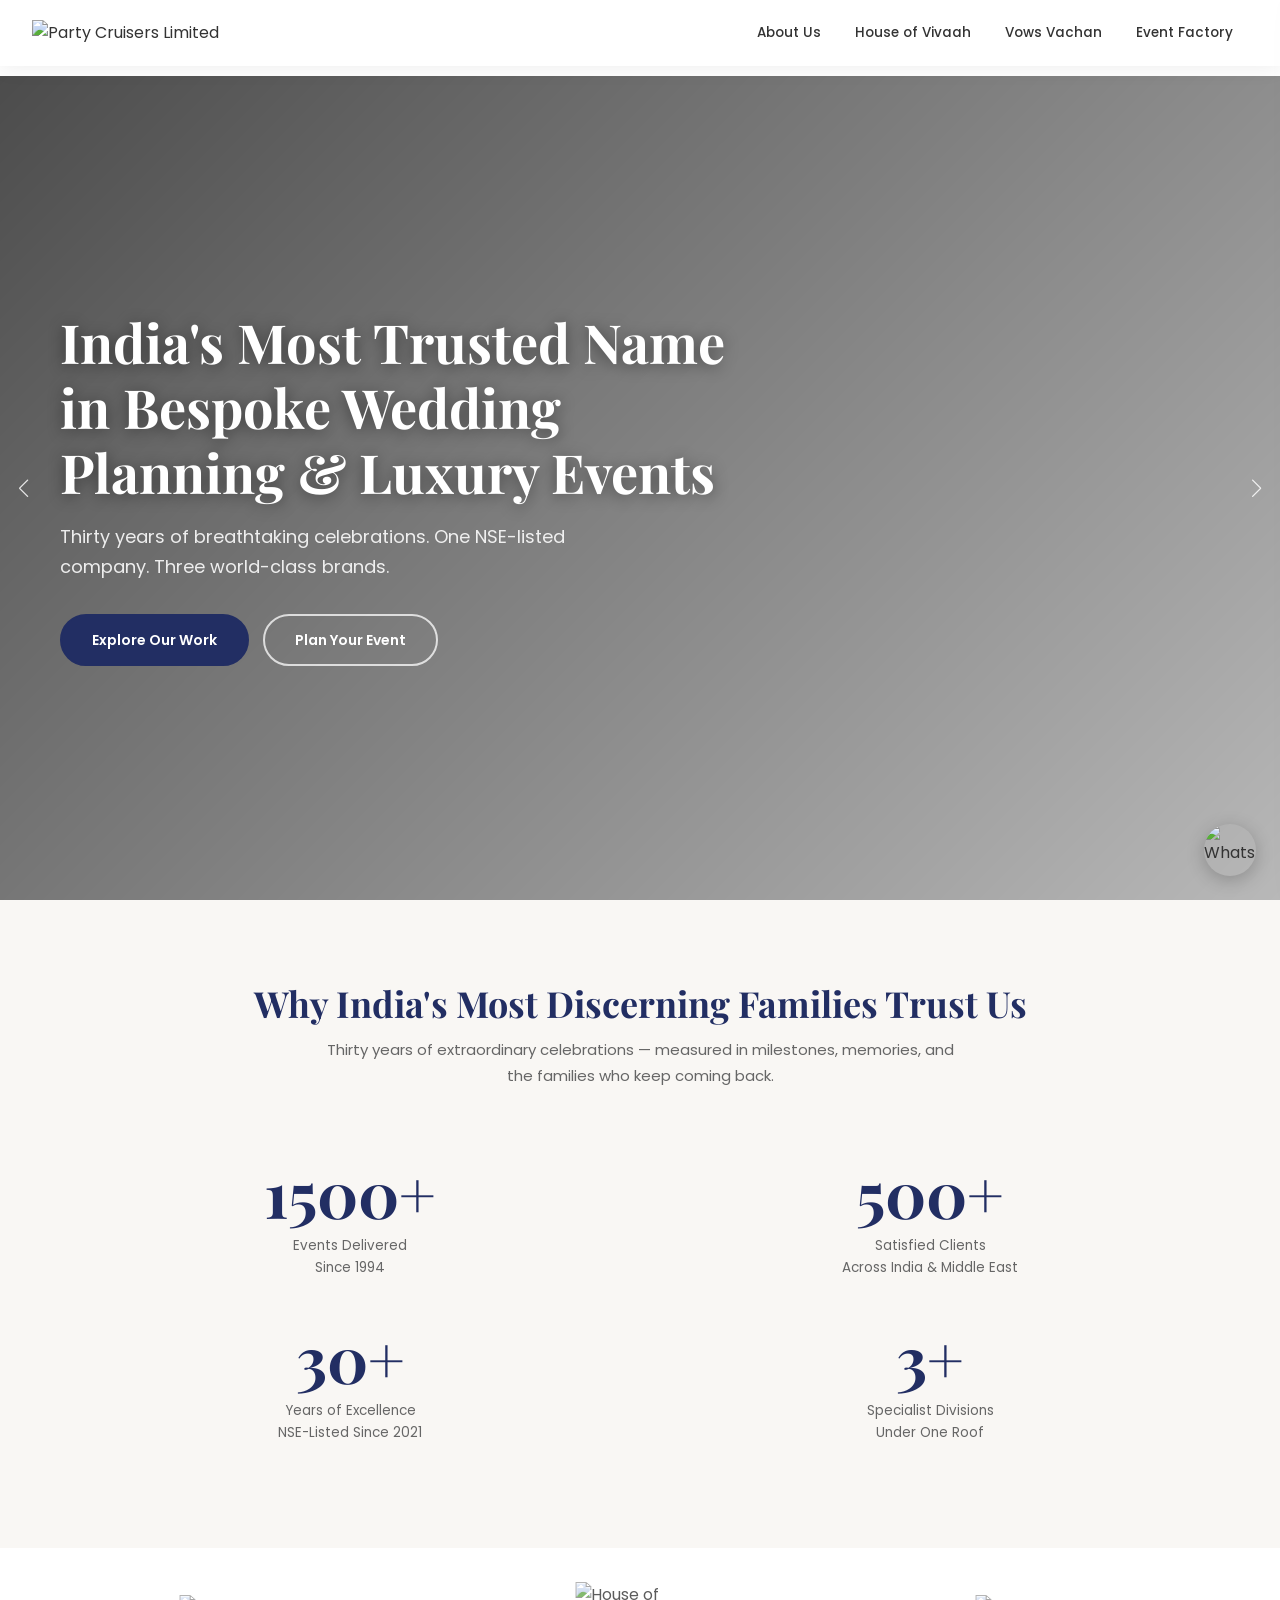
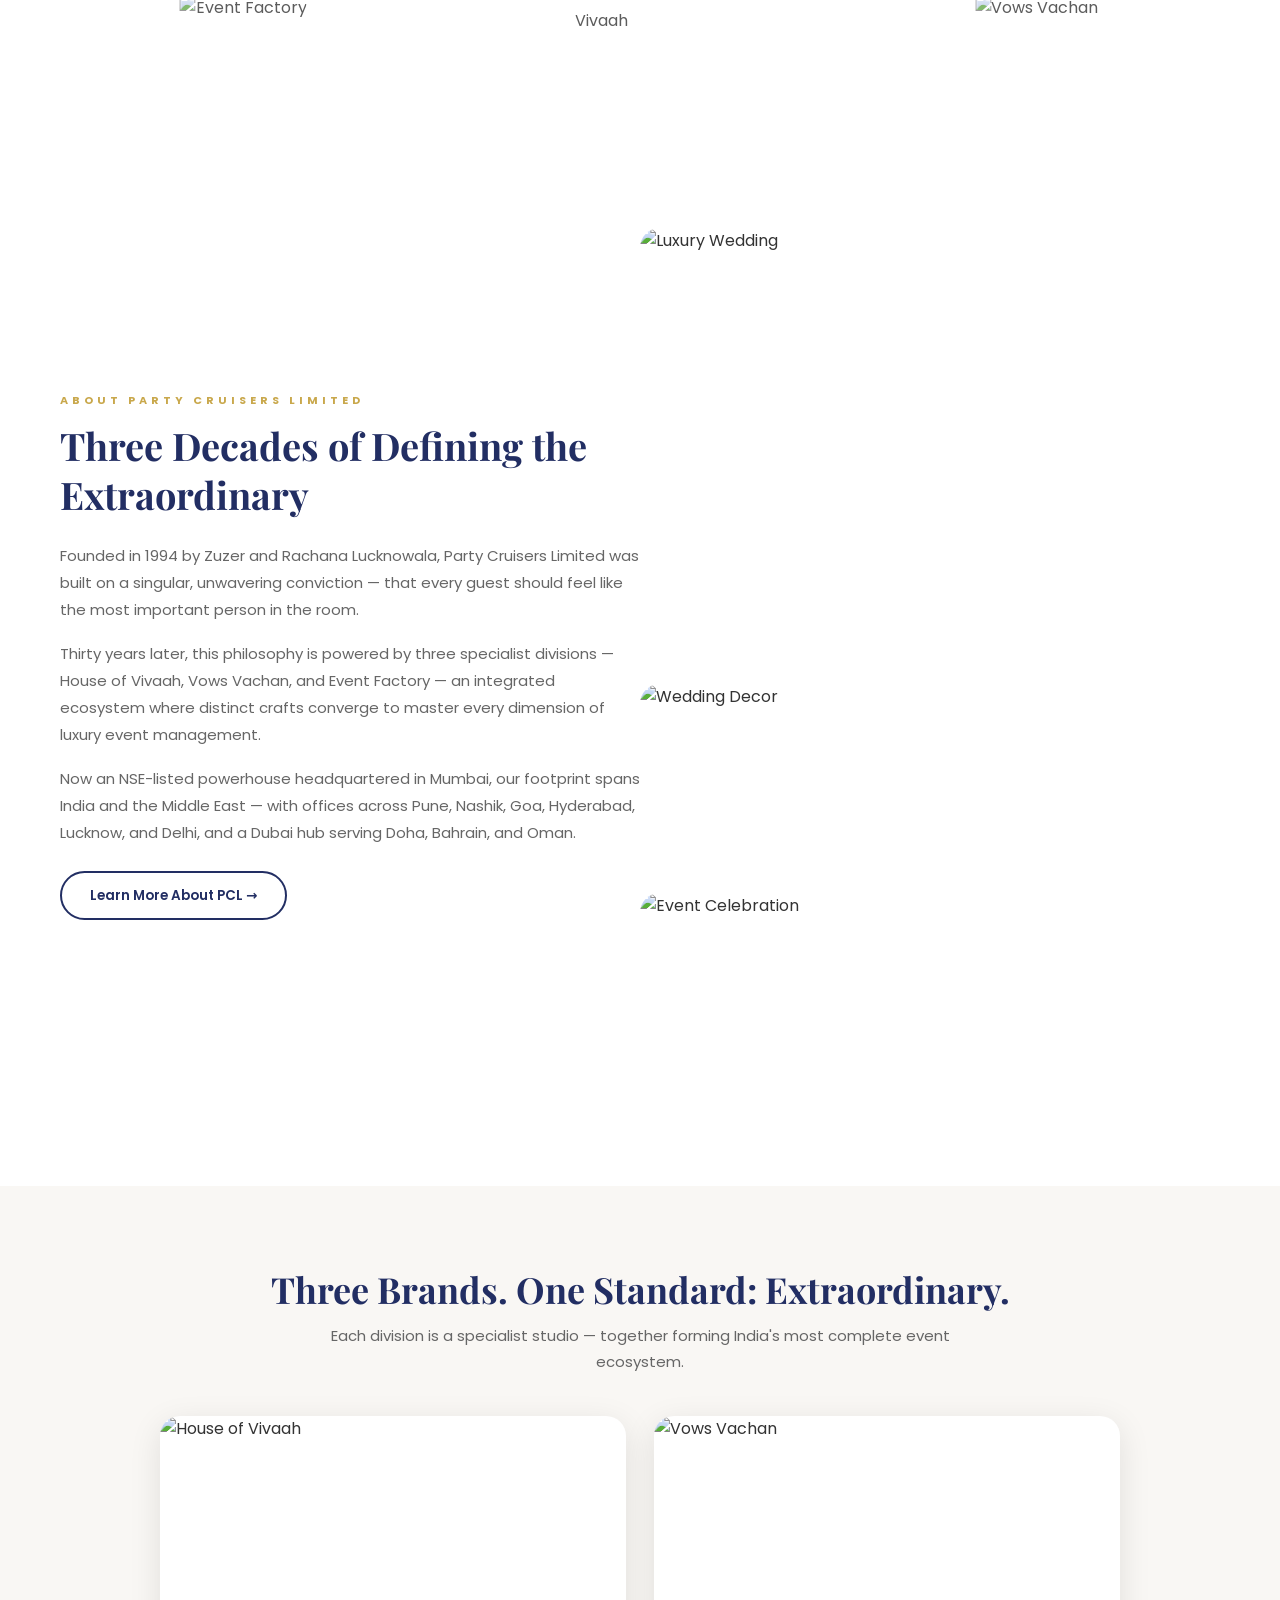
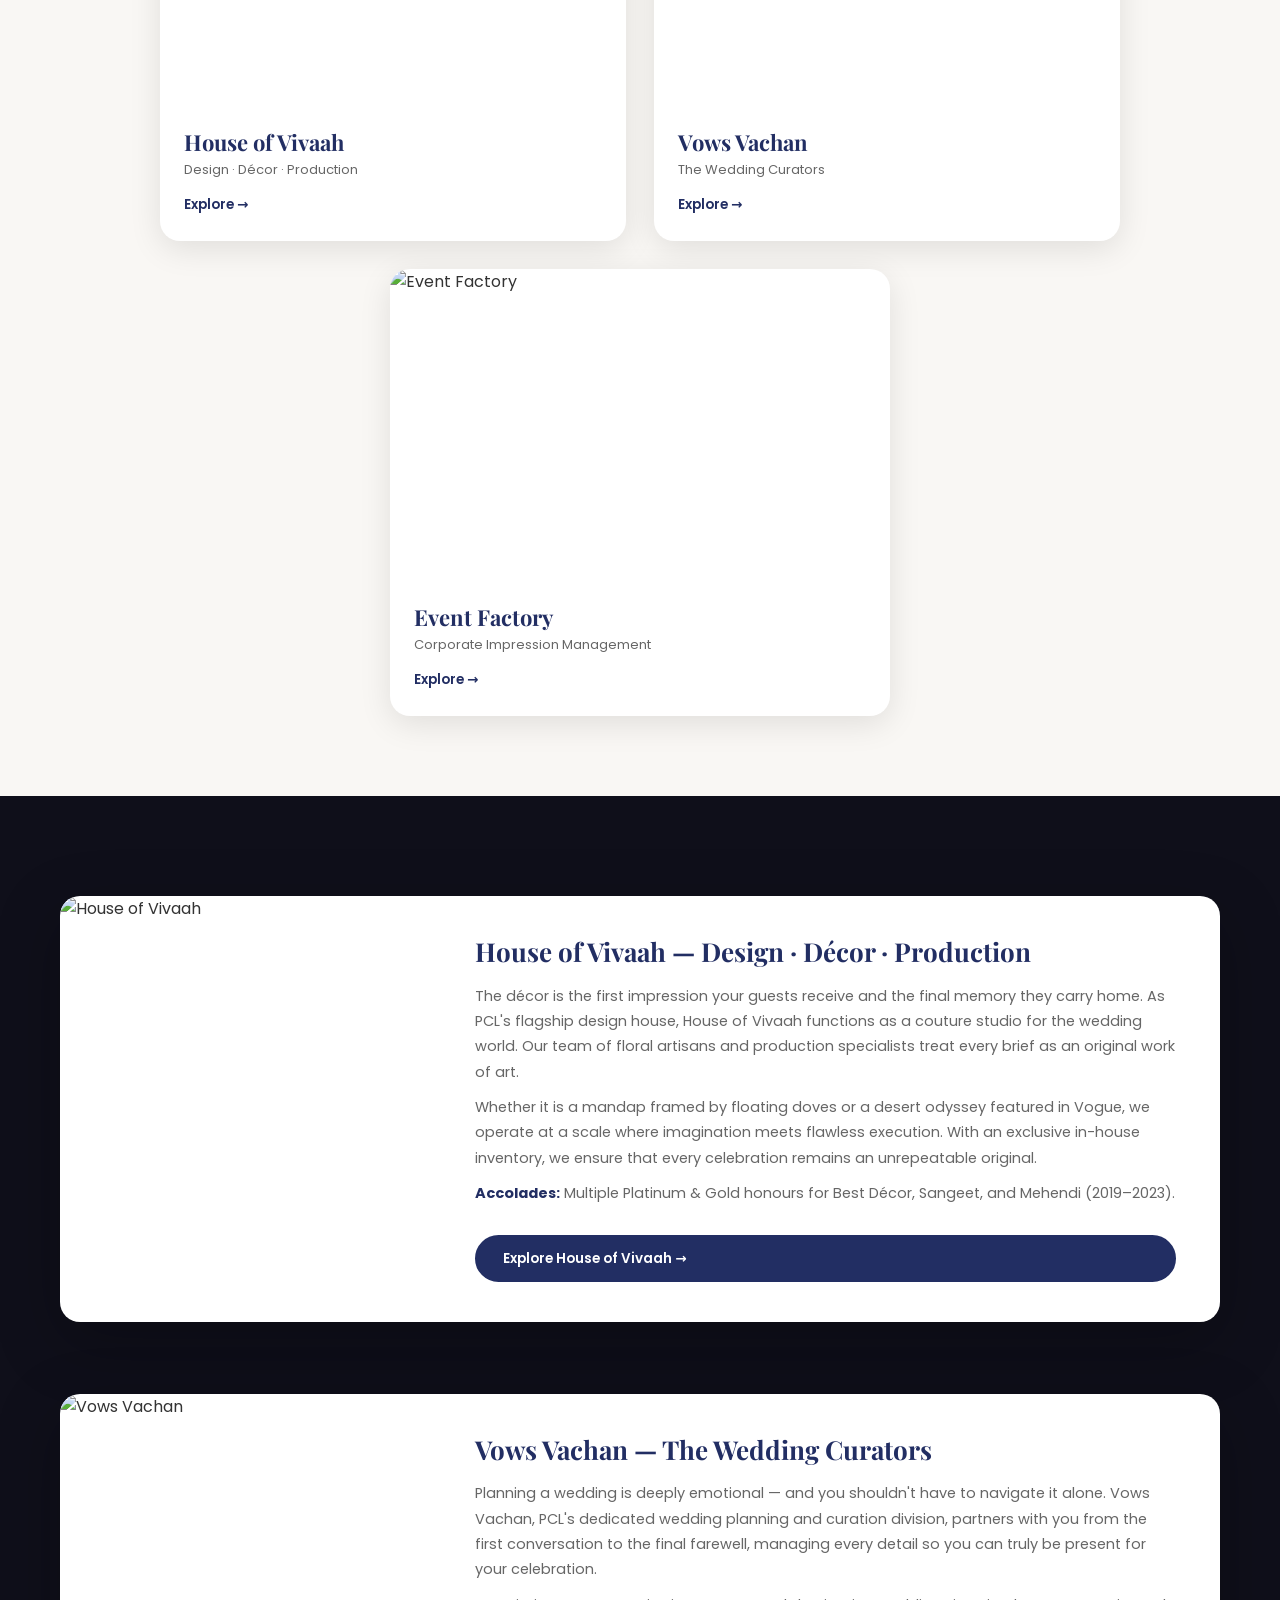
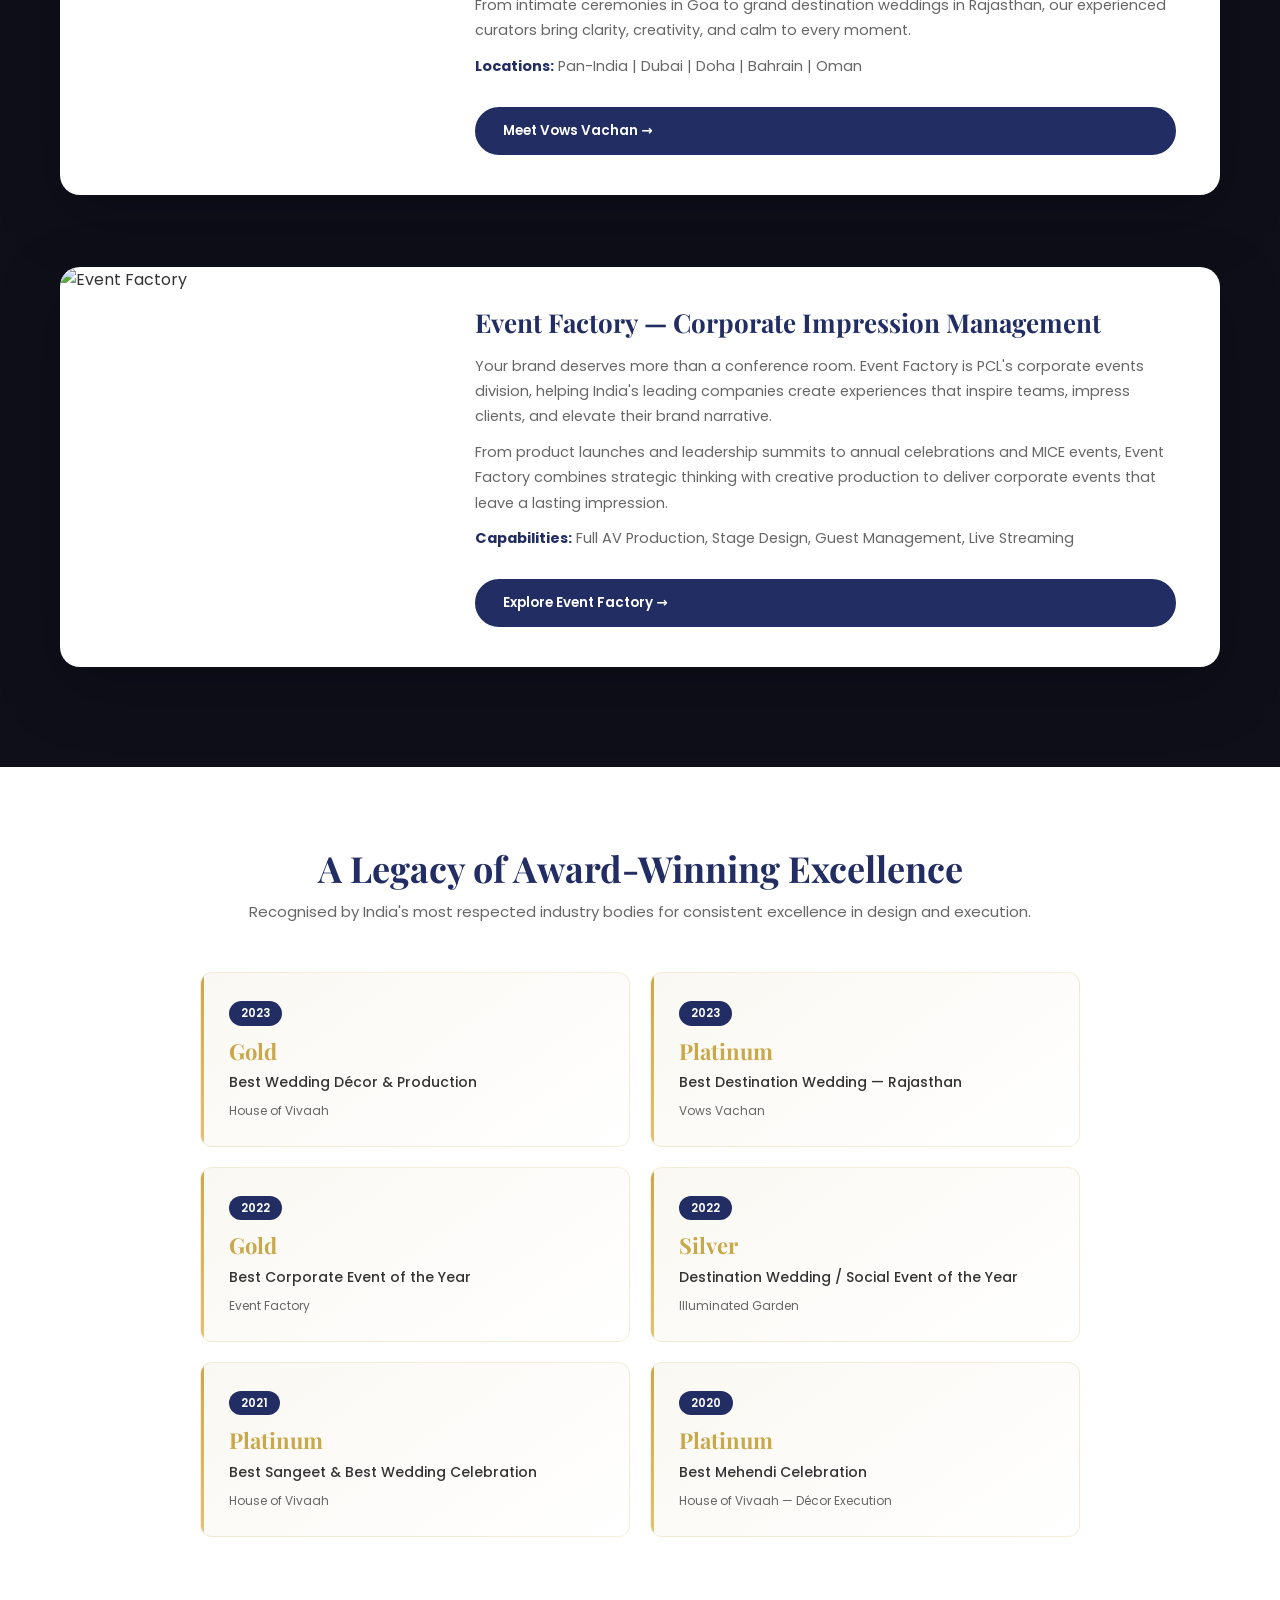
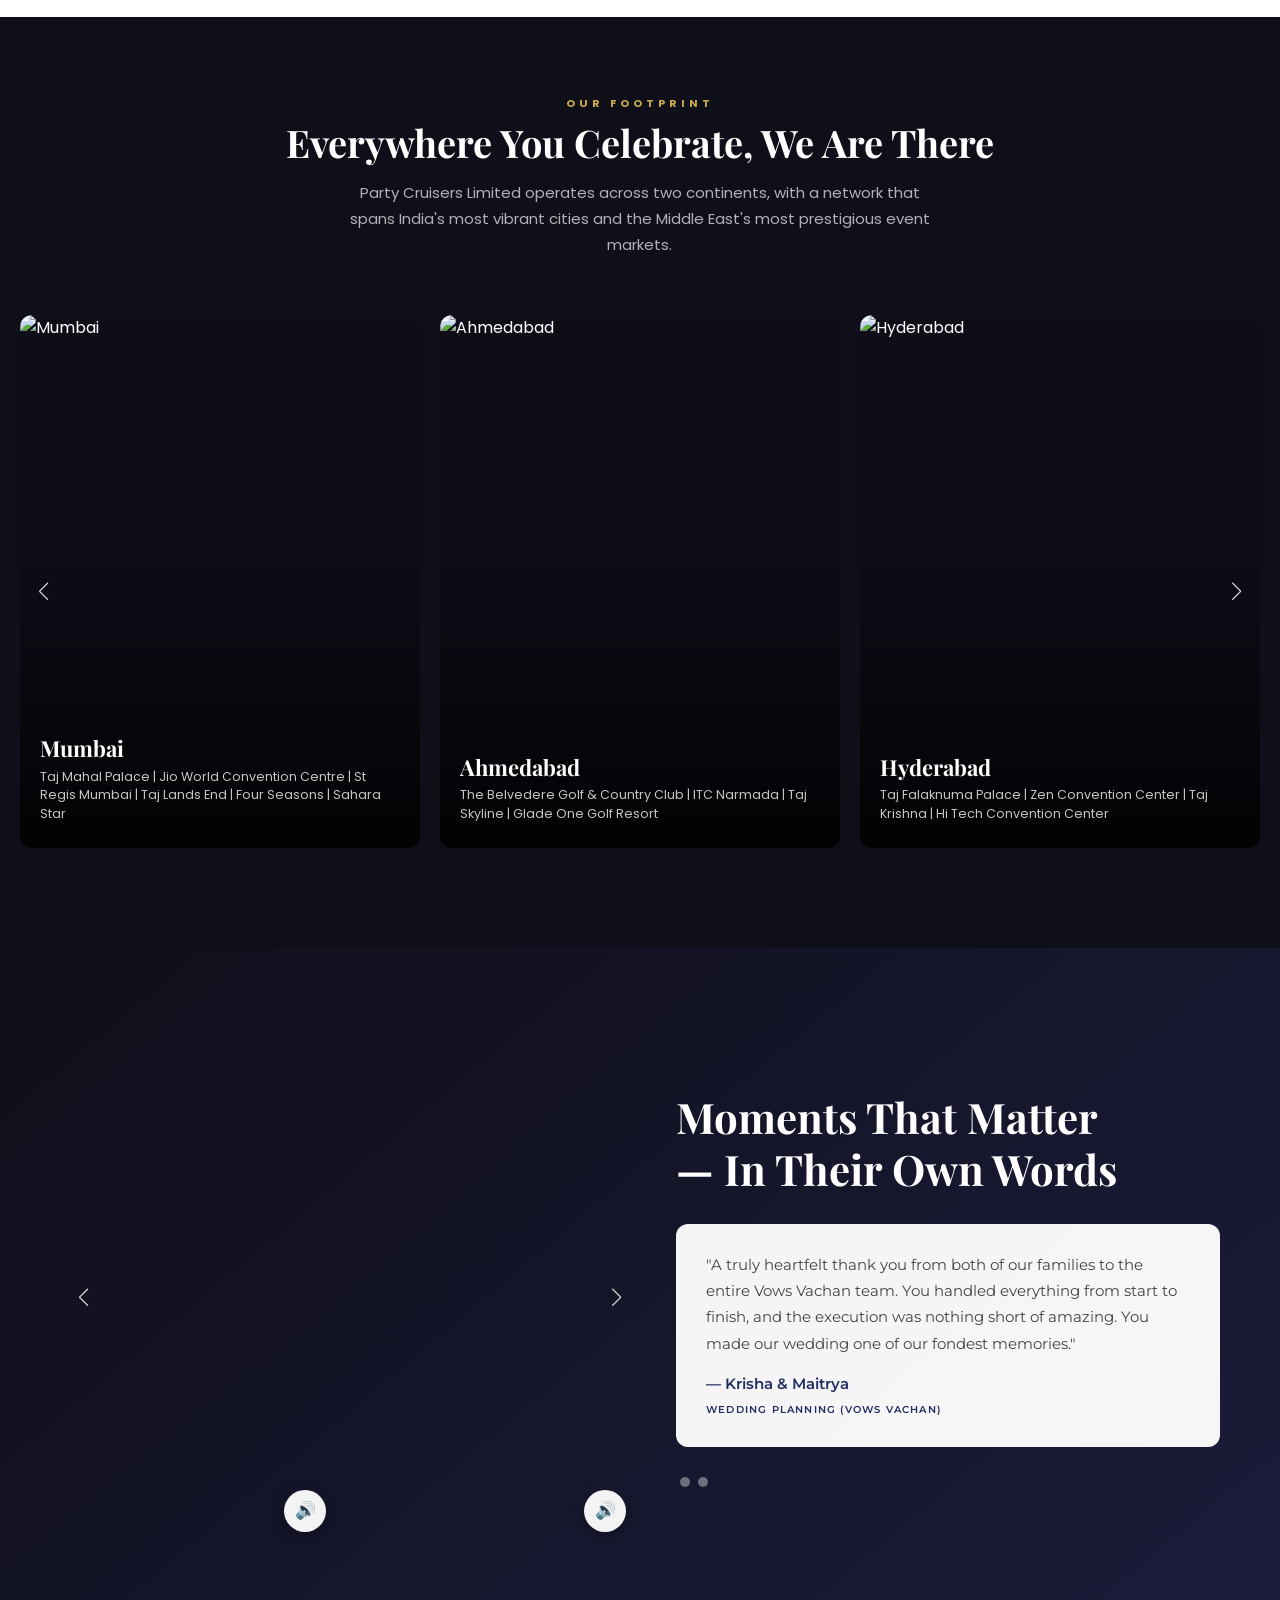
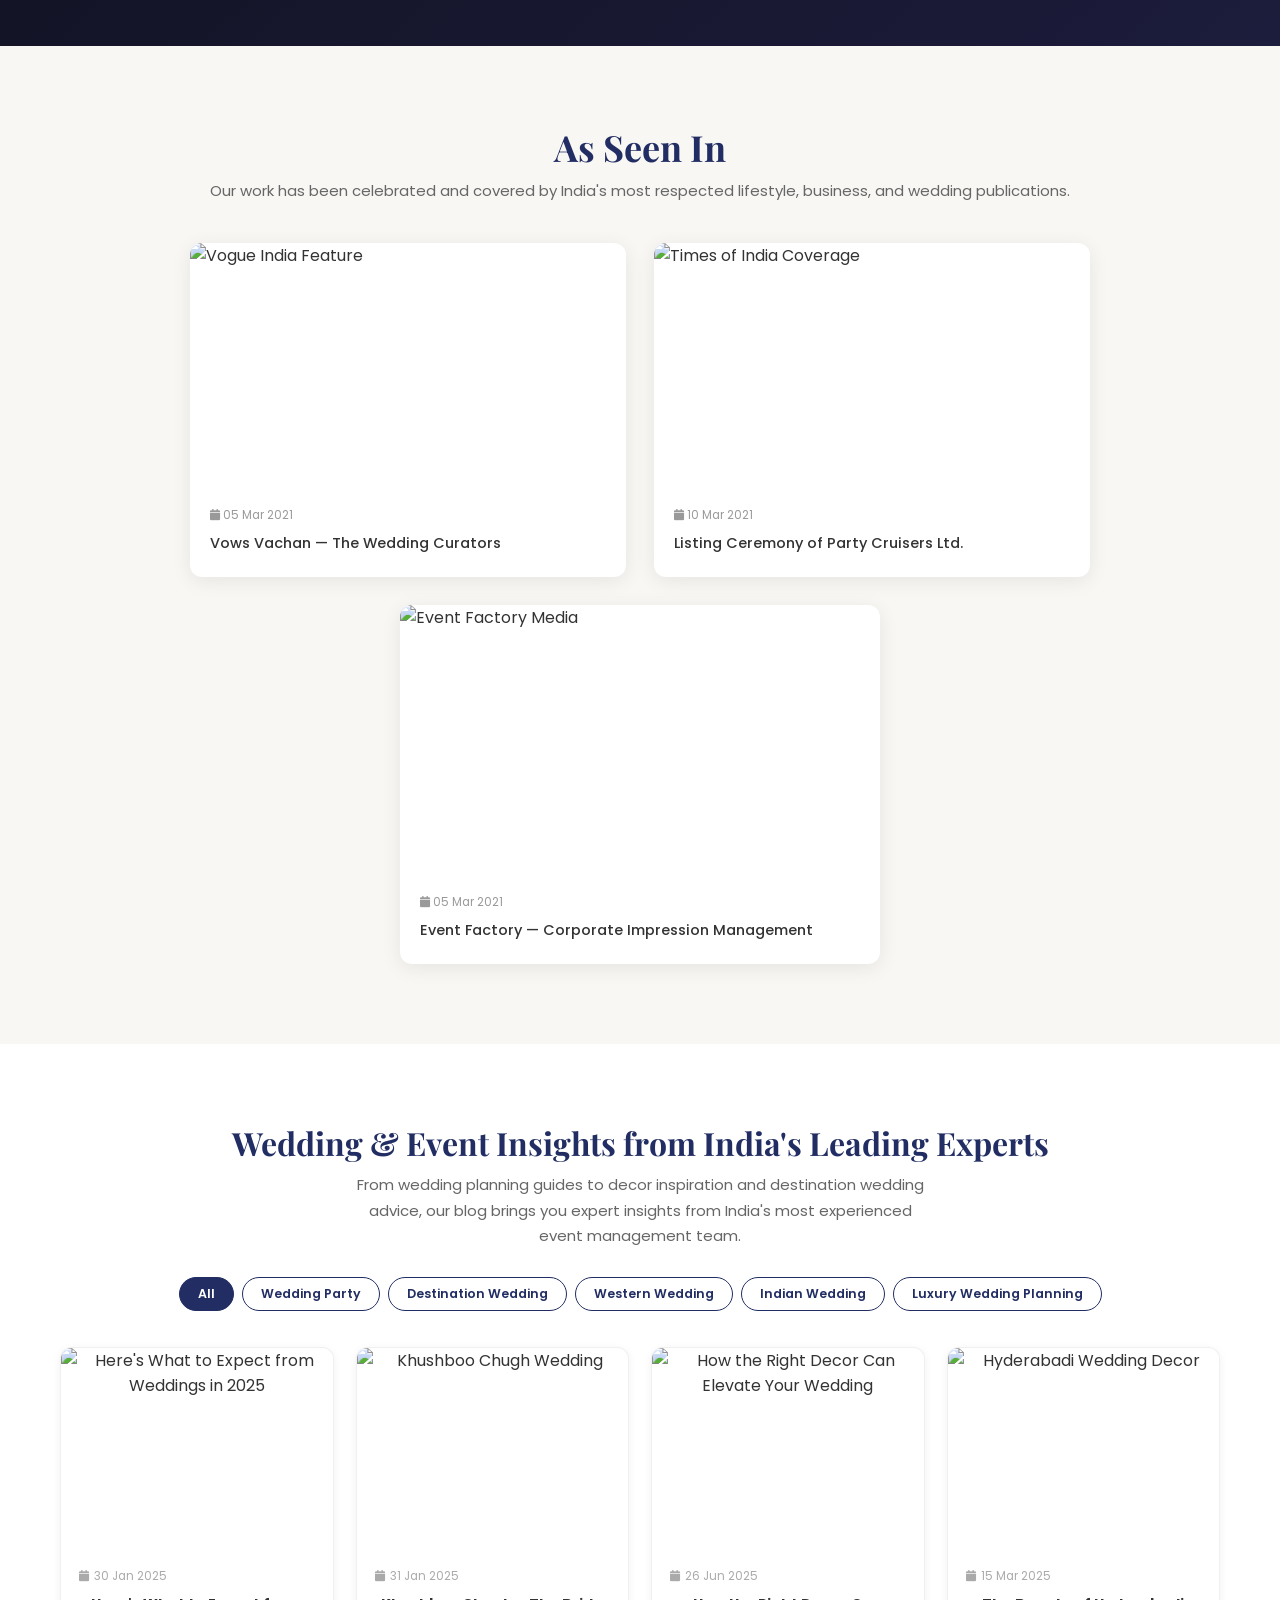
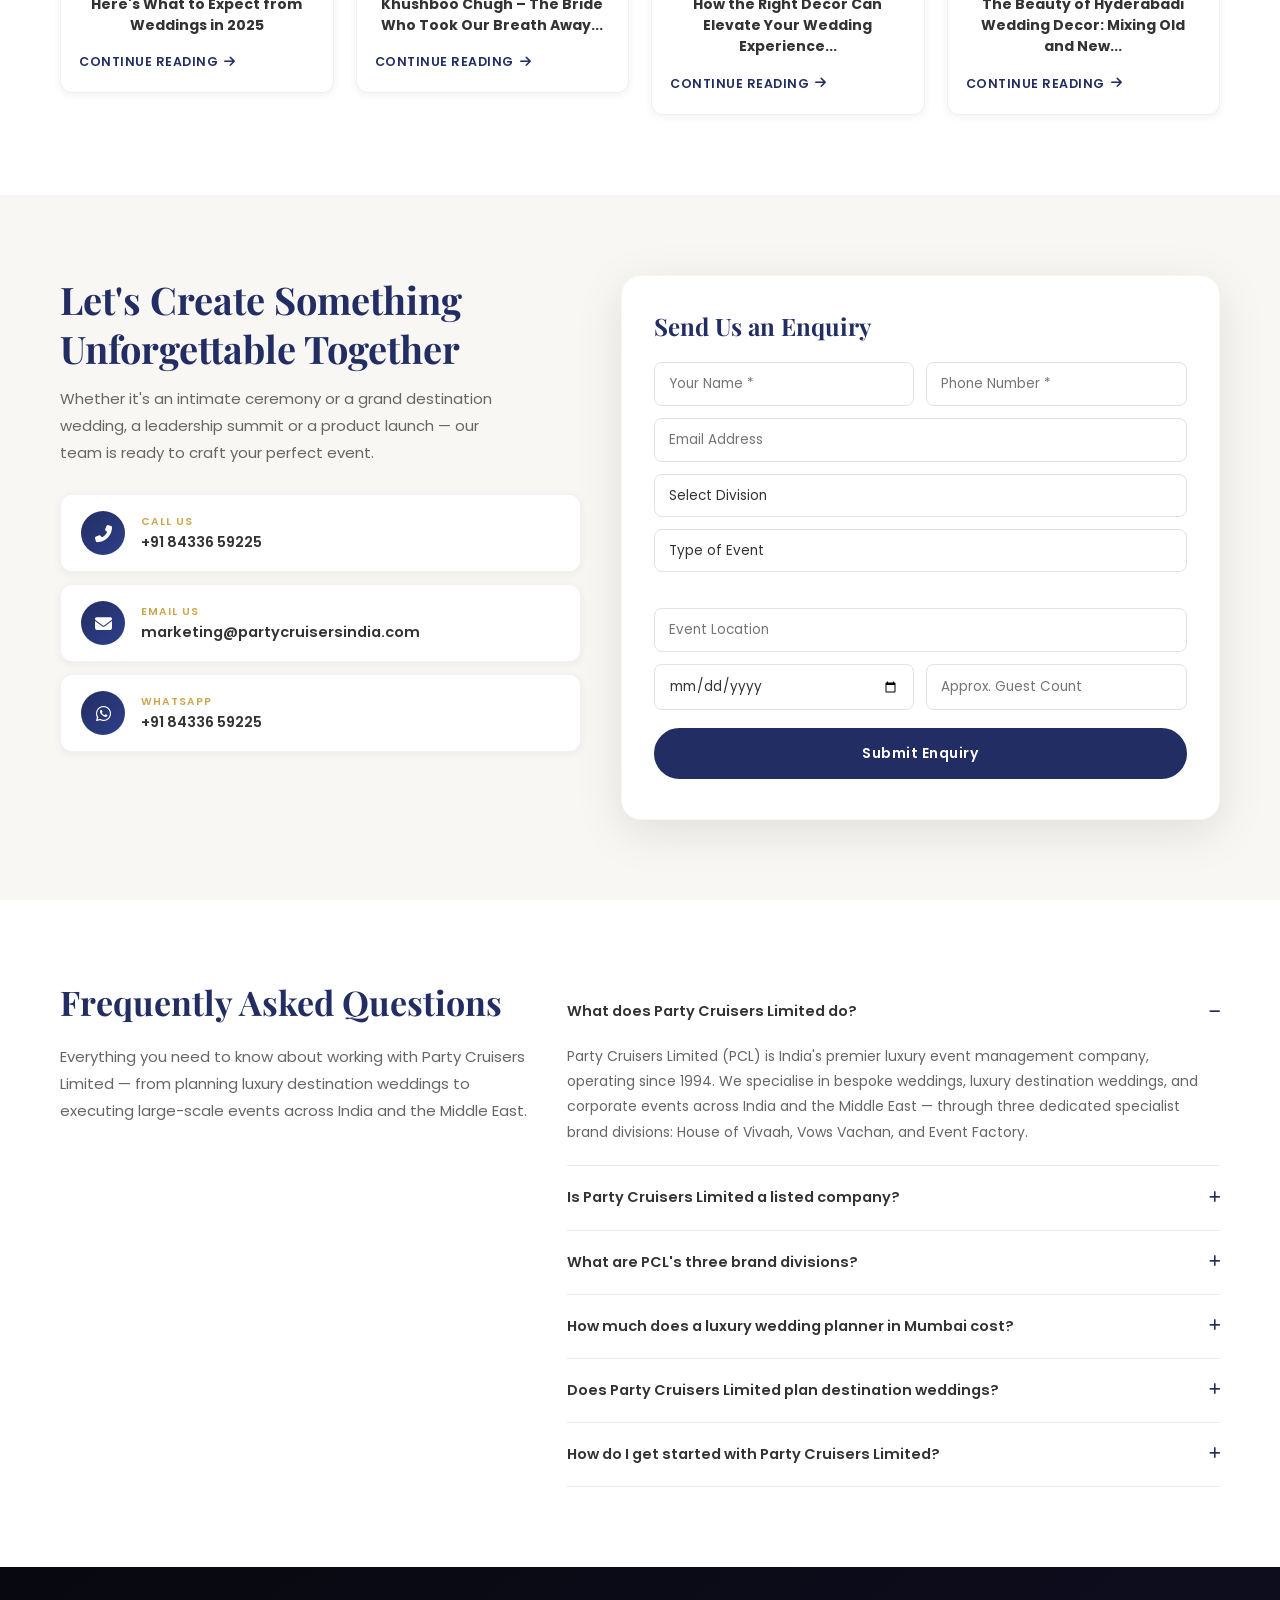
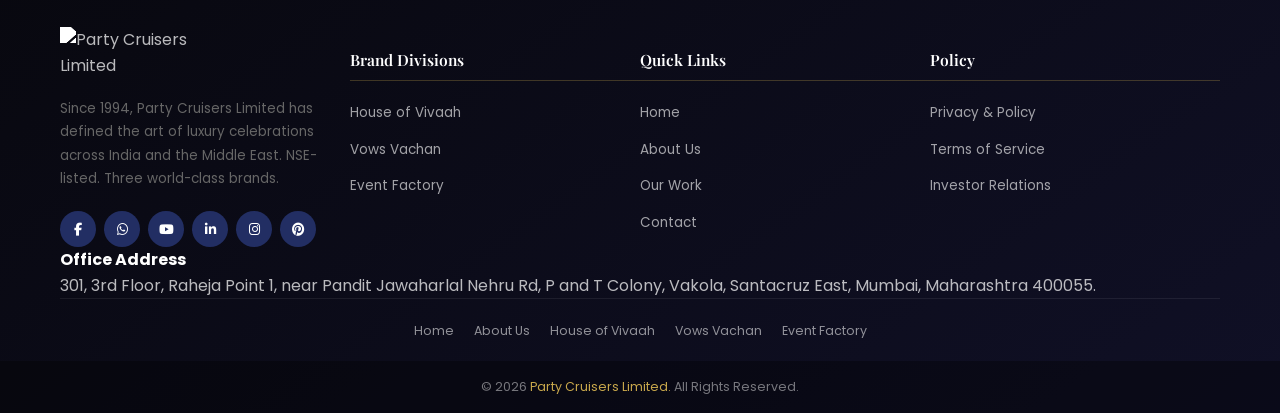
==== index.html @ b733d59b "Add files via upload" ====
<!DOCTYPE html>
<html lang="en">
<head>
  <meta charset="utf-8">
  <meta http-equiv="x-ua-compatible" content="ie=edge">
  <title>Party Cruisers Limited | India's Premier Luxury Event Management Company</title>
  <meta name="description" content="Party Cruisers Limited — India's most trusted name in bespoke wedding planning and luxury events since 1994. NSE-listed. Three specialist divisions." />
  <meta property="og:title" content="Party Cruisers Limited" />
  <meta property="og:description" content="India's Most Trusted Name in Bespoke Wedding Planning & Luxury Events" />
  <meta property="og:image" content="assets/images/og-image.jpg" />
  <meta name="keywords" content="luxury wedding planner india, destination wedding, party cruisers limited, event management mumbai, house of vivaah, vows vachan, event factory">
  <meta name="robots" content="INDEX,FOLLOW">
  <meta name="viewport" content="width=device-width, initial-scale=1, shrink-to-fit=no">
  <link rel="icon" type="image/png" sizes="32x32" href="assets/images/logo/pcl_favicon.png">
  <meta name="theme-color" content="#ffffff">

  <!-- Google Fonts -->
  <link rel="preconnect" href="https://fonts.googleapis.com">
  <link rel="preconnect" href="https://fonts.gstatic.com" crossorigin>
  <link href="https://fonts.googleapis.com/css2?family=Playfair+Display:ital,wght@0,400..900;1,400..900&family=Poppins:ital,wght@0,100;0,200;0,300;0,400;0,500;0,600;0,700;0,800;0,900&family=Montserrat:wght@300;400;500;600;700&display=swap" rel="stylesheet">

  <!-- Swiper CSS -->
  <link rel="stylesheet" href="https://cdn.jsdelivr.net/npm/swiper@11/swiper-bundle.min.css" />

  <!-- Font Awesome -->
  <link rel="stylesheet" href="https://cdnjs.cloudflare.com/ajax/libs/font-awesome/6.5.0/css/all.min.css">

  <!-- Main Stylesheet -->
  <link rel="stylesheet" href="assets/css/style.css">
  <link rel="stylesheet" href="assets/css/pages/home.css">
</head>
<body>

<!-- Navbar (injected by JS) -->
<div id="navbar-placeholder"></div>

<!-- ============================================================
     HERO SECTION
============================================================ -->
<section class="hero-slider-section">
  <div class="swiper heroSwiper">
    <div class="swiper-wrapper">

      <div class="swiper-slide" style="background-image: url('assets/images/hero/hero-slide-1.jpg');">
        <div class="container">
          <div class="hero-content">
            <h1>India's Most Trusted Name in Bespoke Wedding Planning &amp; Luxury Events</h1>
            <h4 class="hero-highlight">Thirty years of breathtaking celebrations. One NSE-listed company. Three world-class brands.</h4>
            <div class="hero-btns">
              <a href="#ourwork" class="btn-main d-none d-lg-inline-block">Explore Our Work</a>
              <a href="#contactus" class="btn-outline open-popup">Plan Your Event</a>
            </div>
          </div>
        </div>
      </div>

      <div class="swiper-slide" style="background-image: url('assets/images/hero/hero-slide-2.jpg');">
        <div class="container">
          <div class="hero-content">
            <h2 class="hero-title">Luxury Destination Weddings Across India &amp; Middle East</h2>
            <h4 class="hero-highlight">Bespoke weddings crafted with precision, artistry, and scale.</h4>
            <div class="hero-btns">
              <a href="#ourwork" class="btn-main d-none d-lg-inline-block">View Portfolio</a>
              <a href="#contactus" class="btn-outline open-popup">Start Planning</a>
            </div>
          </div>
        </div>
      </div>

      <div class="swiper-slide" style="background-image: url('assets/images/hero/hero-slide-3.jpg');">
        <div class="container">
          <div class="hero-content">
            <h2 class="hero-title">Corporate Events That Elevate Your Brand</h2>
            <h4 class="hero-highlight">From product launches to leadership summits — Event Factory delivers impressions that last.</h4>
            <div class="hero-btns">
              <a href="event-factory.html" class="btn-main d-none d-lg-inline-block">Explore Event Factory</a>
              <a href="#contactus" class="btn-outline open-popup">Get a Quote</a>
            </div>
          </div>
        </div>
      </div>

    </div>
    <div class="swiper-button-next"></div>
    <div class="swiper-button-prev"></div>
  </div>
</section>

<!-- ============================================================
     TRUST BAR
============================================================ -->
<section class="trust-bar-section">
  <div class="container">
    <div class="text-center">
      <h2 class="brand-heading">Why India's Most Discerning Families Trust Us</h2>
      <p class="brand-subtext">Thirty years of extraordinary celebrations — measured in milestones, memories, and the families who keep coming back.</p>
    </div>
    <div class="row text-center">
      <div class="col-md-3 col-6">
        <div class="trust-item">
          <h2 class="counter" data-target="1500">0</h2>
          <p>Events Delivered<br>Since 1994</p>
        </div>
      </div>
      <div class="col-md-3 col-6">
        <div class="trust-item">
          <h2 class="counter" data-target="500">0</h2>
          <p>Satisfied Clients<br>Across India &amp; Middle East</p>
        </div>
      </div>
      <div class="col-md-3 col-6">
        <div class="trust-item">
          <h2 class="counter" data-target="30">0</h2>
          <p>Years of Excellence<br>NSE-Listed Since 2021</p>
        </div>
      </div>
      <div class="col-md-3 col-6">
        <div class="trust-item">
          <h2 class="counter" data-target="3">0</h2>
          <p>Specialist Divisions<br>Under One Roof</p>
        </div>
      </div>
    </div>
  </div>
</section>

<!-- ============================================================
     LOGO SLIDER
============================================================ -->
<section class="vv-logo-section">
  <div class="container">
    <div class="swiper vvLogoSliderUnique">
      <div class="swiper-wrapper">
        <div class="swiper-slide"><img src="assets/images/brands/vows-vachan.png" alt="Vows Vachan"></div>
        <div class="swiper-slide"><img src="assets/images/brands/event-factory.png" alt="Event Factory"></div>
        <div class="swiper-slide"><img src="assets/images/brands/vivaah.png" alt="House of Vivaah"></div>
        <div class="swiper-slide"><img src="assets/images/brands/vows-vachan.png" alt="Vows Vachan"></div>
        <div class="swiper-slide"><img src="assets/images/brands/event-factory.png" alt="Event Factory"></div>
        <div class="swiper-slide"><img src="assets/images/brands/vivaah.png" alt="House of Vivaah"></div>
      </div>
    </div>
  </div>
</section>

<!-- ============================================================
     ABOUT SECTION
============================================================ -->
<section class="about-section">
  <div class="container">
    <div class="row align-items-center">
      <div class="col-lg-6">
        <div class="about-content">
          <h1>ABOUT PARTY CRUISERS LIMITED</h1>
          <h2 class="about-heading">Three Decades of Defining the Extraordinary</h2>
          <p>Founded in 1994 by Zuzer and Rachana Lucknowala, Party Cruisers Limited was built on a singular, unwavering conviction — that every guest should feel like the most important person in the room.</p>
          <p>Thirty years later, this philosophy is powered by three specialist divisions — House of Vivaah, Vows Vachan, and Event Factory — an integrated ecosystem where distinct crafts converge to master every dimension of luxury event management.</p>
          <p>Now an NSE-listed powerhouse headquartered in Mumbai, our footprint spans India and the Middle East — with offices across Pune, Nashik, Goa, Hyderabad, Lucknow, and Delhi, and a Dubai hub serving Doha, Bahrain, and Oman.</p>
          <a href="about.html" class="about-btn">Learn More About PCL →</a>
        </div>
      </div>
      <div class="col-lg-6">
        <div class="about-image-grid">
          <div class="row g-3">
            <div class="col-8">
              <img src="assets/images/about/trusted-wedding-planner.jpg" alt="Luxury Wedding" loading="lazy">
            </div>
            <div class="col-4 d-flex flex-column gap-3">
              <img src="assets/images/about/wedding-decor.jpg" alt="Wedding Decor" loading="lazy">
              <img src="assets/images/about/event-celebration.jpg" alt="Event Celebration" loading="lazy">
            </div>
          </div>
        </div>
      </div>
    </div>
  </div>
</section>

<!-- ============================================================
     BRAND DIVISIONS — 2 top | 1 centered bottom
============================================================ -->
<section class="brands-section" id="divisions">
  <div class="container">
    <div class="text-center mb-3">
      <h2 class="brand-heading">Three Brands. One Standard: Extraordinary.</h2>
      <p class="brand-subtext">Each division is a specialist studio — together forming India's most complete event ecosystem.</p>
    </div>

    <!-- FIX: Premium 2+1 grid layout -->
    <div class="brands-layout">

      <div class="brand-card">
        <img src="assets/images/brands/house-of-vivaah-card.jpg" alt="House of Vivaah" loading="lazy">
        <div class="brand-content">
          <h3>House of Vivaah</h3>
          <p>Design · Décor · Production</p>
          <a href="house-of-vivaah.html">Explore →</a>
        </div>
      </div>

      <div class="brand-card">
        <img src="assets/images/brands/vows-vachan-card.jpg" alt="Vows Vachan" loading="lazy">
        <div class="brand-content">
          <h3>Vows Vachan</h3>
          <p>The Wedding Curators</p>
          <a href="vows-vachan.html">Explore →</a>
        </div>
      </div>

      <!-- 3rd card spans full row, centered -->
      <div class="brand-card">
        <img src="assets/images/brands/event-factory-card.jpg" alt="Event Factory" loading="lazy">
        <div class="brand-content">
          <h3>Event Factory</h3>
          <p>Corporate Impression Management</p>
          <a href="event-factory.html">Explore →</a>
        </div>
      </div>

    </div>
  </div>
</section>

<!-- ============================================================
     STICKY STACK CARDS (3 divisions)
============================================================ -->
<section class="pcl-stack-section">
  <div class="container">
    <div class="pcl-stack-wrapper">

      <div class="pcl-stack-card">
        <div class="pcl-card-inner">
          <div class="pcl-card-img">
            <img src="assets/images/stack/house-of-vivaah-stack.jpg" alt="House of Vivaah" loading="lazy">
          </div>
          <div class="pcl-card-content">
            <h3>House of Vivaah — Design · Décor · Production</h3>
            <p>The décor is the first impression your guests receive and the final memory they carry home. As PCL's flagship design house, House of Vivaah functions as a couture studio for the wedding world. Our team of floral artisans and production specialists treat every brief as an original work of art.</p>
            <p>Whether it is a mandap framed by floating doves or a desert odyssey featured in Vogue, we operate at a scale where imagination meets flawless execution. With an exclusive in-house inventory, we ensure that every celebration remains an unrepeatable original.</p>
            <p><strong>Accolades:</strong> Multiple Platinum &amp; Gold honours for Best Décor, Sangeet, and Mehendi (2019–2023).</p>
            <a href="house-of-vivaah.html" class="pcl-btn">Explore House of Vivaah →</a>
          </div>
        </div>
      </div>

      <div class="pcl-stack-card">
        <div class="pcl-card-inner">
          <div class="pcl-card-img">
            <img src="assets/images/stack/vows-vachan-stack.jpg" alt="Vows Vachan" loading="lazy">
          </div>
          <div class="pcl-card-content">
            <h3>Vows Vachan — The Wedding Curators</h3>
            <p>Planning a wedding is deeply emotional — and you shouldn't have to navigate it alone. Vows Vachan, PCL's dedicated wedding planning and curation division, partners with you from the first conversation to the final farewell, managing every detail so you can truly be present for your celebration.</p>
            <p>From intimate ceremonies in Goa to grand destination weddings in Rajasthan, our experienced curators bring clarity, creativity, and calm to every moment.</p>
            <p><strong>Locations:</strong> Pan-India | Dubai | Doha | Bahrain | Oman</p>
            <a href="vows-vachan.html" class="pcl-btn">Meet Vows Vachan →</a>
          </div>
        </div>
      </div>

      <div class="pcl-stack-card">
        <div class="pcl-card-inner">
          <div class="pcl-card-img">
            <img src="assets/images/stack/event-factory-stack.jpg" alt="Event Factory" loading="lazy">
          </div>
          <div class="pcl-card-content">
            <h3>Event Factory — Corporate Impression Management</h3>
            <p>Your brand deserves more than a conference room. Event Factory is PCL's corporate events division, helping India's leading companies create experiences that inspire teams, impress clients, and elevate their brand narrative.</p>
            <p>From product launches and leadership summits to annual celebrations and MICE events, Event Factory combines strategic thinking with creative production to deliver corporate events that leave a lasting impression.</p>
            <p><strong>Capabilities:</strong> Full AV Production, Stage Design, Guest Management, Live Streaming</p>
            <a href="event-factory.html" class="pcl-btn">Explore Event Factory →</a>
          </div>
        </div>
      </div>

    </div>
  </div>
</section>

<!-- ============================================================
     AWARDS SECTION — strict 2×3 grid
============================================================ -->
<section class="awards-section">
  <div class="container">
    <div class="text-center mb-3">
      <h2 class="awards-heading">A Legacy of Award-Winning Excellence</h2>
      <p class="awards-subtext">Recognised by India's most respected industry bodies for consistent excellence in design and execution.</p>
    </div>

    <!-- FIX: Strict 2-column premium grid -->
    <div class="awards-grid-2col">

      <div class="award-card">
        <span class="award-year">2023</span>
        <h3>Gold</h3>
        <p>Best Wedding Décor &amp; Production</p>
        <small>House of Vivaah</small>
      </div>

      <div class="award-card">
        <span class="award-year">2023</span>
        <h3>Platinum</h3>
        <p>Best Destination Wedding — Rajasthan</p>
        <small>Vows Vachan</small>
      </div>

      <div class="award-card">
        <span class="award-year">2022</span>
        <h3>Gold</h3>
        <p>Best Corporate Event of the Year</p>
        <small>Event Factory</small>
      </div>

      <div class="award-card">
        <span class="award-year">2022</span>
        <h3>Silver</h3>
        <p>Destination Wedding / Social Event of the Year</p>
        <small>Illuminated Garden</small>
      </div>

      <div class="award-card">
        <span class="award-year">2021</span>
        <h3>Platinum</h3>
        <p>Best Sangeet &amp; Best Wedding Celebration</p>
        <small>House of Vivaah</small>
      </div>

      <div class="award-card">
        <span class="award-year">2020</span>
        <h3>Platinum</h3>
        <p>Best Mehendi Celebration</p>
        <small>House of Vivaah — Décor Execution</small>
      </div>

    </div>
  </div>
</section>

<!-- ============================================================
     FOOTPRINT SECTION
============================================================ -->
<section class="footprint-section">
  <div class="container-fluid" style="padding:0 20px;">
    <div class="row mb-3">
      <div class="col-lg-7 mx-auto text-center">
        <h1 class="section-label">OUR FOOTPRINT</h1>
        <h2 class="footprint-heading">Everywhere You Celebrate, We Are There</h2>
        <p class="footprint-subtext">Party Cruisers Limited operates across two continents, with a network that spans India's most vibrant cities and the Middle East's most prestigious event markets.</p>
      </div>
    </div>
    <div class="swiper footprintSwiper">
      <div class="swiper-wrapper">

        <div class="swiper-slide">
          <div class="footprint-card">
            <img src="assets/images/footprint/mumbai.jpg" alt="Mumbai" loading="lazy">
            <div class="overlay">
              <h3>Mumbai</h3>
              <p>Taj Mahal Palace | Jio World Convention Centre | St Regis Mumbai | Taj Lands End | Four Seasons | Sahara Star</p>
            </div>
          </div>
        </div>

        <div class="swiper-slide">
          <div class="footprint-card">
            <img src="assets/images/footprint/ahmedabad.jpg" alt="Ahmedabad" loading="lazy">
            <div class="overlay">
              <h3>Ahmedabad</h3>
              <p>The Belvedere Golf &amp; Country Club | ITC Narmada | Taj Skyline | Glade One Golf Resort</p>
            </div>
          </div>
        </div>

        <div class="swiper-slide">
          <div class="footprint-card">
            <img src="assets/images/footprint/hyderabad.jpg" alt="Hyderabad" loading="lazy">
            <div class="overlay">
              <h3>Hyderabad</h3>
              <p>Taj Falaknuma Palace | Zen Convention Center | Taj Krishna | Hi Tech Convention Center</p>
            </div>
          </div>
        </div>

        <div class="swiper-slide">
          <div class="footprint-card">
            <img src="assets/images/footprint/dubai.jpg" alt="Dubai" loading="lazy">
            <div class="overlay">
              <h3>Dubai</h3>
              <p>Atlantis The Palm | Burj Al Arab | One&amp;Only The Palm | Address Downtown</p>
            </div>
          </div>
        </div>

        <div class="swiper-slide">
          <div class="footprint-card">
            <img src="assets/images/footprint/delhi.jpg" alt="Delhi" loading="lazy">
            <div class="overlay">
              <h3>Delhi</h3>
              <p>The Leela Palace | ITC Maurya | Taj Palace | Oberoi New Delhi</p>
            </div>
          </div>
        </div>

        <div class="swiper-slide">
          <div class="footprint-card">
            <img src="assets/images/footprint/goa.jpg" alt="Goa" loading="lazy">
            <div class="overlay">
              <h3>Goa</h3>
              <p>Taj Exotica | Grand Hyatt | W Goa | Caravela Beach Resort</p>
            </div>
          </div>
        </div>

      </div>
      <div class="swiper-button-next footprint-next"></div>
      <div class="swiper-button-prev footprint-prev"></div>
    </div>
  </div>
</section>

<!-- ============================================================
     VIDEO TESTIMONIAL SECTION
============================================================ -->
<section class="pcl-premium-video-2" id="ourwork">
  <div class="container">
    <div class="row align-items-center">

      <div class="col-lg-6">
        <div class="swiper pclVideoMain2">
          <div class="swiper-wrapper">

            <div class="swiper-slide">
              <div class="pcl-video-wrap2">
                <video class="pcl-video2" muted loop playsinline>
                  <source src="assets/videos/Abhishek-Srishti.mp4" type="video/mp4">
                </video>
                <div class="pcl-sound-toggle2" title="Toggle Sound">🔊</div>
              </div>
            </div>

            <div class="swiper-slide">
              <div class="pcl-video-wrap2">
                <video class="pcl-video2" muted loop playsinline>
                  <source src="assets/videos/Priyanka-Andrew-Goa.mp4" type="video/mp4">
                </video>
                <div class="pcl-sound-toggle2" title="Toggle Sound">🔊</div>
              </div>
            </div>

            <div class="swiper-slide">
              <div class="pcl-video-wrap2">
                <video class="pcl-video2" muted loop playsinline>
                  <source src="assets/videos/Darren-Rachita.mp4" type="video/mp4">
                </video>
                <div class="pcl-sound-toggle2" title="Toggle Sound">🔊</div>
              </div>
            </div>

            <div class="swiper-slide">
              <div class="pcl-video-wrap2">
                <video class="pcl-video2" muted loop playsinline>
                  <source src="assets/videos/Ananya-Madhav-Udaipur.mp4" type="video/mp4">
                </video>
                <div class="pcl-sound-toggle2" title="Toggle Sound">🔊</div>
              </div>
            </div>

          </div>
          <div class="swiper-button-next pcl-video-next"></div>
          <div class="swiper-button-prev pcl-video-prev"></div>
        </div>
      </div>

      <div class="col-lg-6 margin-left">
        <h2 class="pcl-heading2">Moments That Matter<br>— In Their Own Words</h2>
        <div class="swiper pclTextSlider2">
          <div class="swiper-wrapper">

            <div class="swiper-slide">
              <div class="pcl-text-card2">
                <p>"A truly heartfelt thank you from both of our families to the entire Vows Vachan team. You handled everything from start to finish, and the execution was nothing short of amazing. You made our wedding one of our fondest memories."</p>
                <p class="client-name">— Krisha &amp; Maitrya</p>
                <p class="partners">Wedding Planning (Vows Vachan)</p>
              </div>
            </div>

            <div class="swiper-slide">
              <div class="pcl-text-card2">
                <p>"I still cannot get over how gorgeous the décor was at our wedding. Walking into the venue felt like stepping into a dream. Our guests were blown away and could not stop talking about how beautiful everything was."</p>
                <p class="client-name">— Sanaiya Mehta</p>
                <p class="partners">Wedding Décor (House of Vivaah)</p>
              </div>
            </div>

            <div class="swiper-slide">
              <div class="pcl-text-card2">
                <p>"The corporate summit Event Factory executed for us was beyond our expectations. From the stage design to live streaming, every detail was flawless. Our leadership team was impressed and our guests were wowed."</p>
                <p class="client-name">— Rajesh Patel, CEO</p>
                <p class="partners">Corporate Summit (Event Factory)</p>
              </div>
            </div>

            <div class="swiper-slide">
              <div class="pcl-text-card2">
                <p>"Initially we were sceptical about having an event management team. But seeing the hard work and coordination to ensure smooth proceedings won our hearts. Thank you for making all the celebrations truly memorable."</p>
                <p class="client-name">— Asit Mody</p>
                <p class="partners">Family Appreciation (Vows Vachan)</p>
              </div>
            </div>

          </div>
          <div class="swiper-pagination pcl-text-pagination"></div>
        </div>
      </div>

    </div>
  </div>
</section>

<!-- ============================================================
     AS SEEN IN — 2 top + 1 centered
============================================================ -->
<section class="media-section">
  <div class="container">
    <div class="text-center mb-3">
      <h2 class="media-heading">As Seen In</h2>
      <p class="media-subtext">Our work has been celebrated and covered by India's most respected lifestyle, business, and wedding publications.</p>
    </div>

    <!-- FIX: 2+1 cinematic layout -->
    <div class="media-layout">

      <div class="media-card">
        <a href="https://www.vogue.in/gallery/a-music-festival-inspired-wedding-in-the-thar-desert" target="_blank" rel="noopener">
          <img src="assets/images/media/vogue-feature.png" alt="Vogue India Feature" loading="lazy">
        </a>
        <div class="media-content">
          <span><i class="fa fa-calendar"></i> 05 Mar 2021</span>
          <h4><a href="https://www.vogue.in/gallery/a-music-festival-inspired-wedding-in-the-thar-desert" target="_blank" rel="noopener">Vows Vachan — The Wedding Curators</a></h4>
        </div>
      </div>

      <div class="media-card">
        <a href="https://timesofindia.indiatimes.com/life-style/relationships/love-sex/all-about-anant-ambani-radhika-merchants-2nd-pre-wedding-party-cruise/articleshow/110619887.cms" target="_blank" rel="noopener">
          <img src="assets/images/media/times-of-india.png" alt="Times of India Coverage" loading="lazy">
        </a>
        <div class="media-content">
          <span><i class="fa fa-calendar"></i> 10 Mar 2021</span>
          <h4><a href="https://timesofindia.indiatimes.com/life-style/relationships/love-sex/all-about-anant-ambani-radhika-merchants-2nd-pre-wedding-party-cruise/articleshow/110619887.cms" target="_blank" rel="noopener">Listing Ceremony of Party Cruisers Ltd.</a></h4>
        </div>
      </div>

      <!-- 3rd: centered featured card -->
      <div class="media-card">
        <a href="https://www.youtube.com/watch?v=32EFHNHNGnY" target="_blank" rel="noopener">
          <img src="assets/images/media/event-factory-media.png" alt="Event Factory Media" loading="lazy">
        </a>
        <div class="media-content">
          <span><i class="fa fa-calendar"></i> 05 Mar 2021</span>
          <h4><a href="https://www.youtube.com/watch?v=32EFHNHNGnY" target="_blank" rel="noopener">Event Factory — Corporate Impression Management</a></h4>
        </div>
      </div>

    </div>
  </div>
</section>

<!-- ============================================================
     BLOG SECTION
============================================================ -->
<section class="blog-section text-center">
  <div class="container">
    <div class="text-center mb-3">
      <h2 class="blog-heading">Wedding &amp; Event Insights from India's Leading Experts</h2>
      <p style="font-size:15px;color:var(--text-muted);line-height:1.7;max-width:580px;margin-inline:auto;margin-bottom:28px;">From wedding planning guides to decor inspiration and destination wedding advice, our blog brings you expert insights from India's most experienced event management team.</p>
    </div>

    <div class="blog-filter text-center mb-4">
      <button class="filter-btn active" data-filter="all">All</button>
      <button class="filter-btn" data-filter="wedding-party">Wedding Party</button>
      <button class="filter-btn" data-filter="destination-wedding">Destination Wedding</button>
      <button class="filter-btn" data-filter="western-wedding">Western Wedding</button>
      <button class="filter-btn" data-filter="indian-wedding">Indian Wedding</button>
      <button class="filter-btn" data-filter="luxury-wedding-planning">Luxury Wedding Planning</button>
    </div>

    <!-- FIX: 4-column blog grid with correct image handling -->
    <div class="blog-grid-4col blog-grid">

      <div class="blog-item wedding-party destination-wedding western-wedding indian-wedding luxury-wedding-planning">
        <div class="blog-card">
          <a href="blog/weddings-in-2025.html">
            <img src="assets/images/blog/weddings-in-2025.jpg" alt="Here's What to Expect from Weddings in 2025" loading="lazy">
          </a>
          <div class="blog-content">
            <p class="blog-date"><i class="fa fa-calendar"></i> 30 Jan 2025</p>
            <h4><a href="blog/weddings-in-2025.html">Here's What to Expect from Weddings in 2025</a></h4>
            <a href="blog/weddings-in-2025.html" class="read-more-btn">Continue Reading <i class="fa fa-arrow-right"></i></a>
          </div>
        </div>
      </div>

      <div class="blog-item wedding-party destination-wedding western-wedding indian-wedding luxury-wedding-planning">
        <div class="blog-card">
          <a href="blog/khushboo-chugh-wedding.html">
            <img src="assets/images/blog/khushboo-chugh-wedding.jpg" alt="Khushboo Chugh Wedding" loading="lazy">
          </a>
          <div class="blog-content">
            <p class="blog-date"><i class="fa fa-calendar"></i> 31 Jan 2025</p>
            <h4><a href="blog/khushboo-chugh-wedding.html">Khushboo Chugh – The Bride Who Took Our Breath Away...</a></h4>
            <a href="blog/khushboo-chugh-wedding.html" class="read-more-btn">Continue Reading <i class="fa fa-arrow-right"></i></a>
          </div>
        </div>
      </div>

      <div class="blog-item luxury-wedding-planning">
        <div class="blog-card">
          <a href="blog/decor-elevates-wedding.html">
            <img src="assets/images/blog/house-of-vivaah-decor.jpg" alt="How the Right Decor Can Elevate Your Wedding" loading="lazy">
          </a>
          <div class="blog-content">
            <p class="blog-date"><i class="fa fa-calendar"></i> 26 Jun 2025</p>
            <h4><a href="blog/decor-elevates-wedding.html">How the Right Decor Can Elevate Your Wedding Experience...</a></h4>
            <a href="blog/decor-elevates-wedding.html" class="read-more-btn">Continue Reading <i class="fa fa-arrow-right"></i></a>
          </div>
        </div>
      </div>

      <div class="blog-item indian-wedding">
        <div class="blog-card">
          <a href="blog/hyderabadi-wedding-decor.html">
            <img src="assets/images/blog/hyderabadi-wedding-decor.jpg" alt="Hyderabadi Wedding Decor" loading="lazy">
          </a>
          <div class="blog-content">
            <p class="blog-date"><i class="fa fa-calendar"></i> 15 Mar 2025</p>
            <h4><a href="blog/hyderabadi-wedding-decor.html">The Beauty of Hyderabadi Wedding Decor: Mixing Old and New...</a></h4>
            <a href="blog/hyderabadi-wedding-decor.html" class="read-more-btn">Continue Reading <i class="fa fa-arrow-right"></i></a>
          </div>
        </div>
      </div>

    </div>
  </div>
</section>

<!-- ============================================================
     CTA / CONTACT SECTION — Professional side-by-side
============================================================ -->
<section class="cta-section" id="contactus">
  <div class="container">

    <!-- FIX: True side-by-side layout -->
    <div class="cta-inner-layout">

      <!-- LEFT: heading + 3 contact cards -->
      <div class="cta-left-col">
        <div class="cta-intro">
          <h2>Let's Create Something<br>Unforgettable Together</h2>
          <p>Whether it's an intimate ceremony or a grand destination wedding, a leadership summit or a product launch — our team is ready to craft your perfect event.</p>
        </div>

        <div class="cta-cards-stack">

          <a href="tel:+918433659225" class="contact-item">
            <div class="contact-item-icon">
              <i class="fas fa-phone-alt"></i>
            </div>
            <div class="contact-item-text">
              <span>Call Us</span>
              <p>+91 84336 59225</p>
            </div>
          </a>

          <a href="mailto:marketing@partycruisersindia.com" class="contact-item">
            <div class="contact-item-icon">
              <i class="fas fa-envelope"></i>
            </div>
            <div class="contact-item-text">
              <span>Email Us</span>
              <p>marketing@partycruisersindia.com</p>
            </div>
          </a>

          <a href="https://wa.me/918433659225" target="_blank" rel="noopener" class="contact-item">
            <div class="contact-item-icon">
              <i class="fab fa-whatsapp"></i>
            </div>
            <div class="contact-item-text">
              <span>WhatsApp</span>
              <p>+91 84336 59225</p>
            </div>
          </a>

        </div>
      </div>

      <!-- RIGHT: enquiry form -->
      <div class="cta-right-col">
        <div class="cta-form-box">
          <h4>Send Us an Enquiry</h4>
          <form id="contactForm" autocomplete="off">
            <div class="form-grid">
              <input type="text" name="name" placeholder="Your Name *" required>
              <input type="tel" name="phone" placeholder="Phone Number *" required>
              <input type="email" name="email" placeholder="Email Address" class="full">
              <select name="division" class="full">
                <option value="">Select Division</option>
                <option value="house-of-vivaah">House of Vivaah</option>
                <option value="vows-vachan">Vows Vachan</option>
                <option value="event-factory">Event Factory</option>
              </select>
              <select name="eventType" id="eventSelect" class="full">
                <option value="">Type of Event</option>
                <option value="wedding">Wedding</option>
                <option value="corporate">Corporate Event</option>
                <option value="destination">Destination Wedding</option>
                <option value="other">Other</option>
              </select>
              <div class="full">
                <select name="subEvent" id="subEventSelect" style="display:none;width:100%;padding:11px 14px;border:1.5px solid #e2e2e2;border-radius:8px;font-size:13.5px;font-family:'Poppins',sans-serif;"></select>
              </div>
              <div class="full">
                <input type="text" name="otherEvent" id="otherEventInput" placeholder="Specify Event Type" style="display:none;">
              </div>
              <input type="text" name="location" placeholder="Event Location" class="full">
              <input type="date" name="eventDate" placeholder="Expected Event Date">
              <input type="number" name="guestCount" placeholder="Approx. Guest Count">
            </div>
            <div class="form-submit-wrap">
              <button type="submit">Submit Enquiry</button>
            </div>
            <div id="formMessage" style="margin-top:12px;text-align:center;font-size:14px;display:none;"></div>
          </form>
        </div>
      </div>

    </div>
  </div>
</section>

<!-- ============================================================
     FAQ SECTION
============================================================ -->
<section class="faq-section">
  <div class="container">
    <div class="row">

      <div class="col-lg-5">
        <div class="faq-left">
          <h2>Frequently Asked Questions</h2>
          <p>Everything you need to know about working with Party Cruisers Limited — from planning luxury destination weddings to executing large-scale events across India and the Middle East.</p>
        </div>
      </div>

      <div class="col-lg-7">
        <div class="faq-wrapper">

          <div class="faq-item active">
            <div class="faq-question">
              What does Party Cruisers Limited do?
              <span class="icon"><i class="fa-solid fa-minus"></i></span>
            </div>
            <div class="faq-answer">
              Party Cruisers Limited (PCL) is India's premier luxury event management company, operating since 1994. We specialise in bespoke weddings, luxury destination weddings, and corporate events across India and the Middle East — through three dedicated specialist brand divisions: House of Vivaah, Vows Vachan, and Event Factory.
            </div>
          </div>

          <div class="faq-item">
            <div class="faq-question">
              Is Party Cruisers Limited a listed company?
              <span class="icon"><i class="fa-solid fa-plus"></i></span>
            </div>
            <div class="faq-answer">
              Yes. Party Cruisers Limited has been listed on the National Stock Exchange (NSE) of India since 2021, making it India's first and only publicly listed event management company. This brings a level of transparency, governance, and accountability that is unique in the industry.
            </div>
          </div>

          <div class="faq-item">
            <div class="faq-question">
              What are PCL's three brand divisions?
              <span class="icon"><i class="fa-solid fa-plus"></i></span>
            </div>
            <div class="faq-answer">
              PCL operates through three specialist brands: House of Vivaah (wedding design, décor &amp; production), Vows Vachan (end-to-end wedding planning &amp; curation), and Event Factory (corporate event management &amp; impression management).
            </div>
          </div>

          <div class="faq-item">
            <div class="faq-question">
              How much does a luxury wedding planner in Mumbai cost?
              <span class="icon"><i class="fa-solid fa-plus"></i></span>
            </div>
            <div class="faq-answer">
              Luxury wedding planning in Mumbai varies based on scale, services, and the number of events involved. A full-service luxury package at Party Cruisers Limited is tailored to each client's vision and guest count. We recommend reaching out for a personalised consultation and quote.
            </div>
          </div>

          <div class="faq-item">
            <div class="faq-question">
              Does Party Cruisers Limited plan destination weddings?
              <span class="icon"><i class="fa-solid fa-plus"></i></span>
            </div>
            <div class="faq-answer">
              Absolutely. Destination weddings are one of our specialties, both domestically — in Goa, Rajasthan, Hyderabad, and beyond — and internationally across the UAE, Qatar, Bahrain, and Oman. Our Vows Vachan division manages destination weddings from logistics to last-minute details.
            </div>
          </div>

          <div class="faq-item">
            <div class="faq-question">
              How do I get started with Party Cruisers Limited?
              <span class="icon"><i class="fa-solid fa-plus"></i></span>
            </div>
            <div class="faq-answer">
              Simply fill in the enquiry form above, WhatsApp us at <a href="tel:+918433659225">+91 84336 59225</a>, or reach out through any of our social channels. Our team will respond within 24 hours to schedule a consultation and guide you to the right brand division for your event.
            </div>
          </div>

        </div>
      </div>

    </div>
  </div>
</section>

<!-- ============================================================
     TAGLINE POPUP
============================================================ -->
<div class="tagline-popup" id="taglinePopup">
  <div class="tagline-content">
    <span class="tagline-close" id="taglineClose">&times;</span>
    <div class="tagline-grid">
      <div class="tagline-image">
        <img src="assets/images/about/trusted-wedding-planner.jpg" alt="Luxury Wedding">
      </div>
      <div class="tagline-text">
        <h4>India's Most Trusted Name in Bespoke Wedding Planning &amp; Luxury Events</h4>
        <p>Bespoke weddings crafted with precision, artistry, and scale.</p>
        <div class="popup-btn-wrap">
          <a href="about.html" class="about-btn">Learn More About PCL →</a>
        </div>
      </div>
    </div>
  </div>
</div>

<!-- Footer (injected by JS) -->
<div id="footer-placeholder"></div>

<!-- Scroll To Top -->
<div class="scroll-top d-none" id="scrollTop" title="Back to Top">
  <svg viewBox="0 0 24 24" xmlns="http://www.w3.org/2000/svg" style="width:20px;height:20px;">
    <path d="M12 19V5M5 12l7-7 7 7" stroke="#fff" stroke-width="2.5" stroke-linecap="round" stroke-linejoin="round" fill="none"/>
  </svg>
</div>

<!-- WhatsApp Float -->
<a href="https://api.whatsapp.com/send?phone=918433659225" class="whats-app-float" target="_blank" rel="noopener" aria-label="Chat on WhatsApp">
  <img src="assets/images/whatsapp.png" alt="WhatsApp">
</a>

<!-- Swiper JS -->
<script src="https://cdn.jsdelivr.net/npm/swiper@11/swiper-bundle.min.js"></script>
<!-- Main JS -->
<script src="assets/js/main.js"></script>

</body>
</html>
---- assets/css/style.css ----
/* ================================================================
   PARTY CRUISERS LIMITED — MASTER STYLESHEET
   Version: 3.0 | Modular Architecture | Production Ready
================================================================ */

@import url('base/variables.css');
@import url('base/reset.css');
@import url('layout/grid.css');
@import url('components/ui.css');
@import url('sections/sections.css');
@import url('responsive/breakpoints.css');
---- assets/css/pages/home.css ----
/* ================================================================
   HOME PAGE SPECIFIC — Party Cruisers Limited
   Additional refinements on top of global styles
================================================================ */

/* About button */
.about-btn {
  display: inline-flex;
  align-items: center;
  gap: 6px;
  padding: 12px 28px;
  background: transparent;
  border: 2px solid var(--primary);
  color: var(--primary);
  border-radius: var(--radius-full);
  font-size: 13.5px;
  font-weight: 600;
  font-family: var(--font-sans);
  transition: var(--ease);
  text-decoration: none;
  margin-top: 8px;
}
.about-btn:hover {
  background: var(--primary);
  color: var(--white);
  transform: translateX(4px);
}

/* PCL Stack — button */
.pcl-btn {
  display: inline-flex;
  align-items: center;
  gap: 6px;
  padding: 11px 26px;
  background: var(--primary);
  color: var(--white);
  border-radius: var(--radius-full);
  font-size: 13.5px;
  font-weight: 600;
  font-family: var(--font-sans);
  transition: var(--ease);
  text-decoration: none;
  margin-top: 18px;
  border: 2px solid var(--primary);
}
.pcl-btn:hover {
  background: var(--accent);
  border-color: var(--accent);
  transform: translateY(-2px);
}

/* Read more button */
.read-more-btn {
  display: inline-flex;
  align-items: center;
  gap: 6px;
  font-size: 12.5px;
  font-weight: 600;
  color: var(--primary);
  transition: var(--ease);
  margin-top: auto;
  padding-top: 4px;
}
.read-more-btn:hover {
  color: var(--accent);
  gap: 10px;
}

/* Brand heading global */
.brand-heading {
  font-family: var(--font-serif);
  font-size: clamp(24px, 3vw, 38px);
  color: var(--primary);
  margin-bottom: 10px;
  line-height: 1.3;
}
.brand-subtext {
  font-size: 15px;
  color: var(--text-muted);
  line-height: 1.75;
  margin-bottom: 40px;
  max-width: 640px;
  margin-inline: auto;
}

/* Popup btn wrap */
.popup-btn-wrap { margin-top: 8px; }
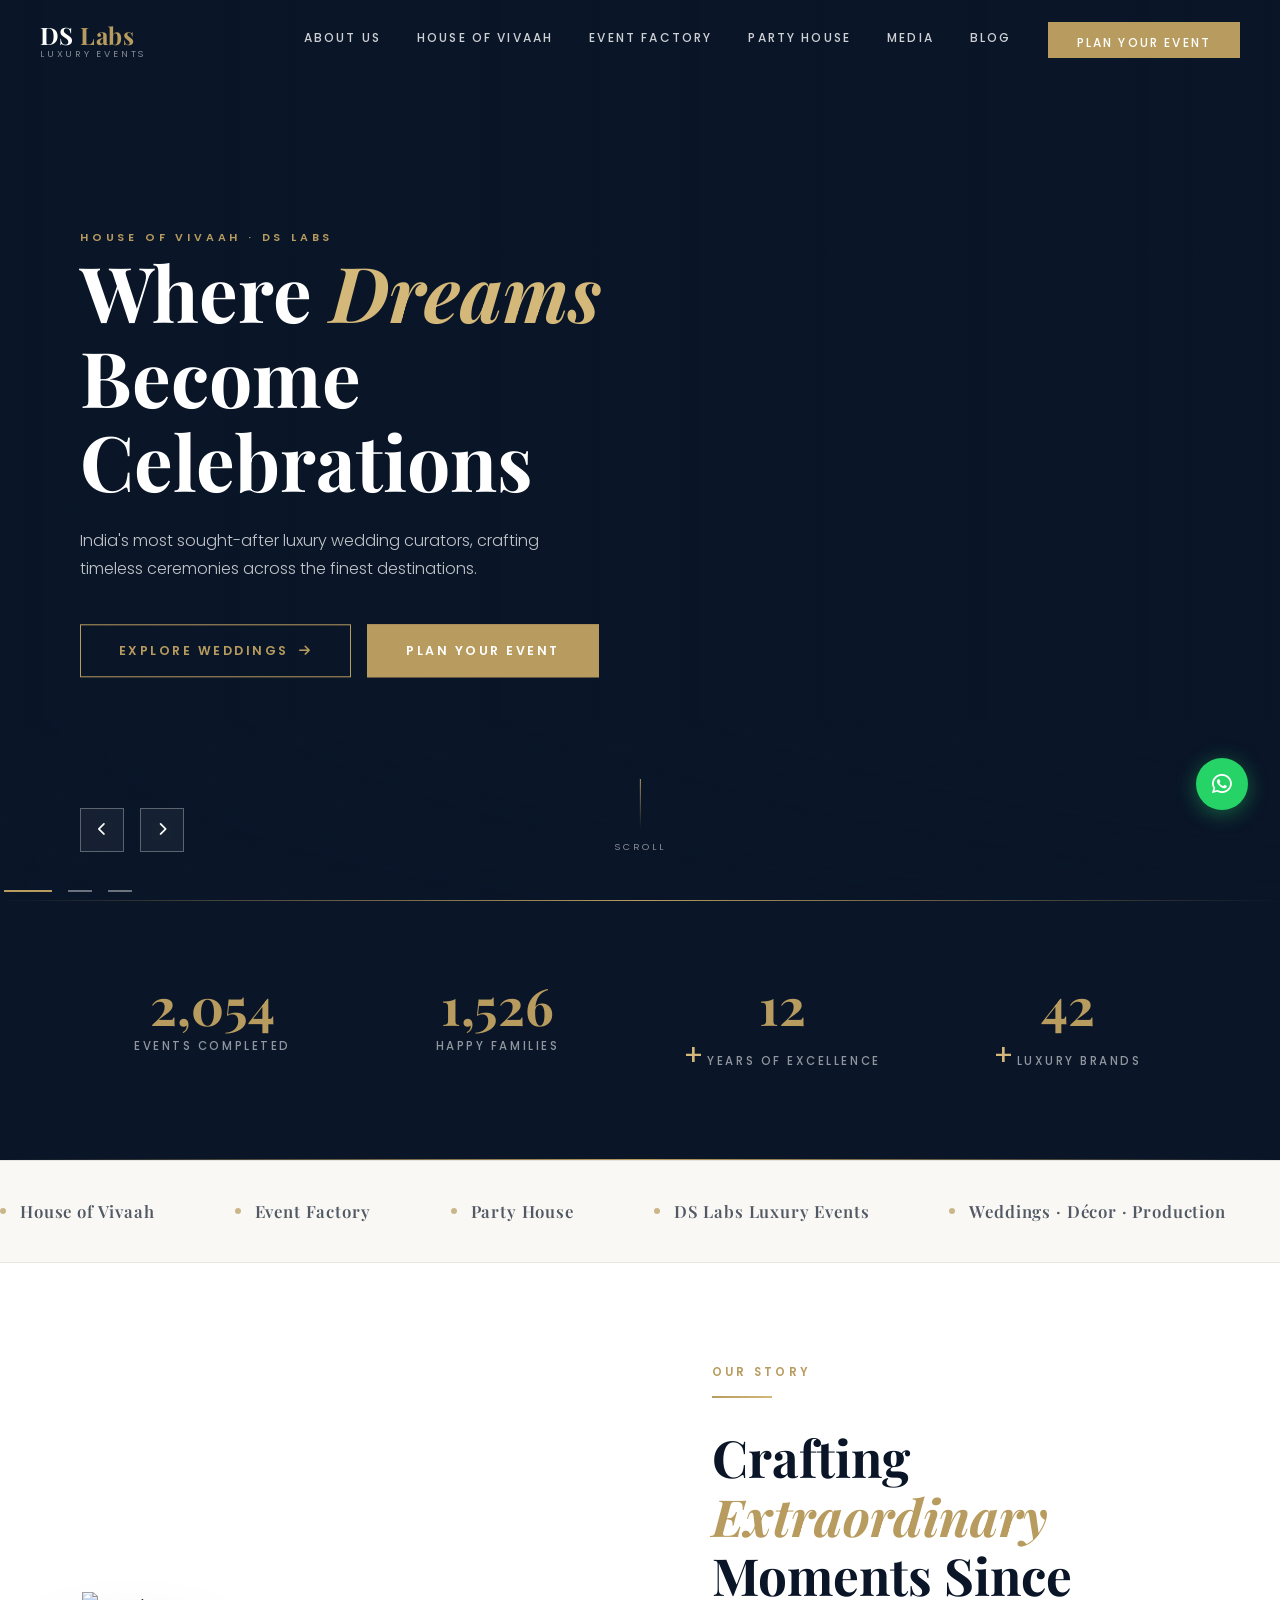
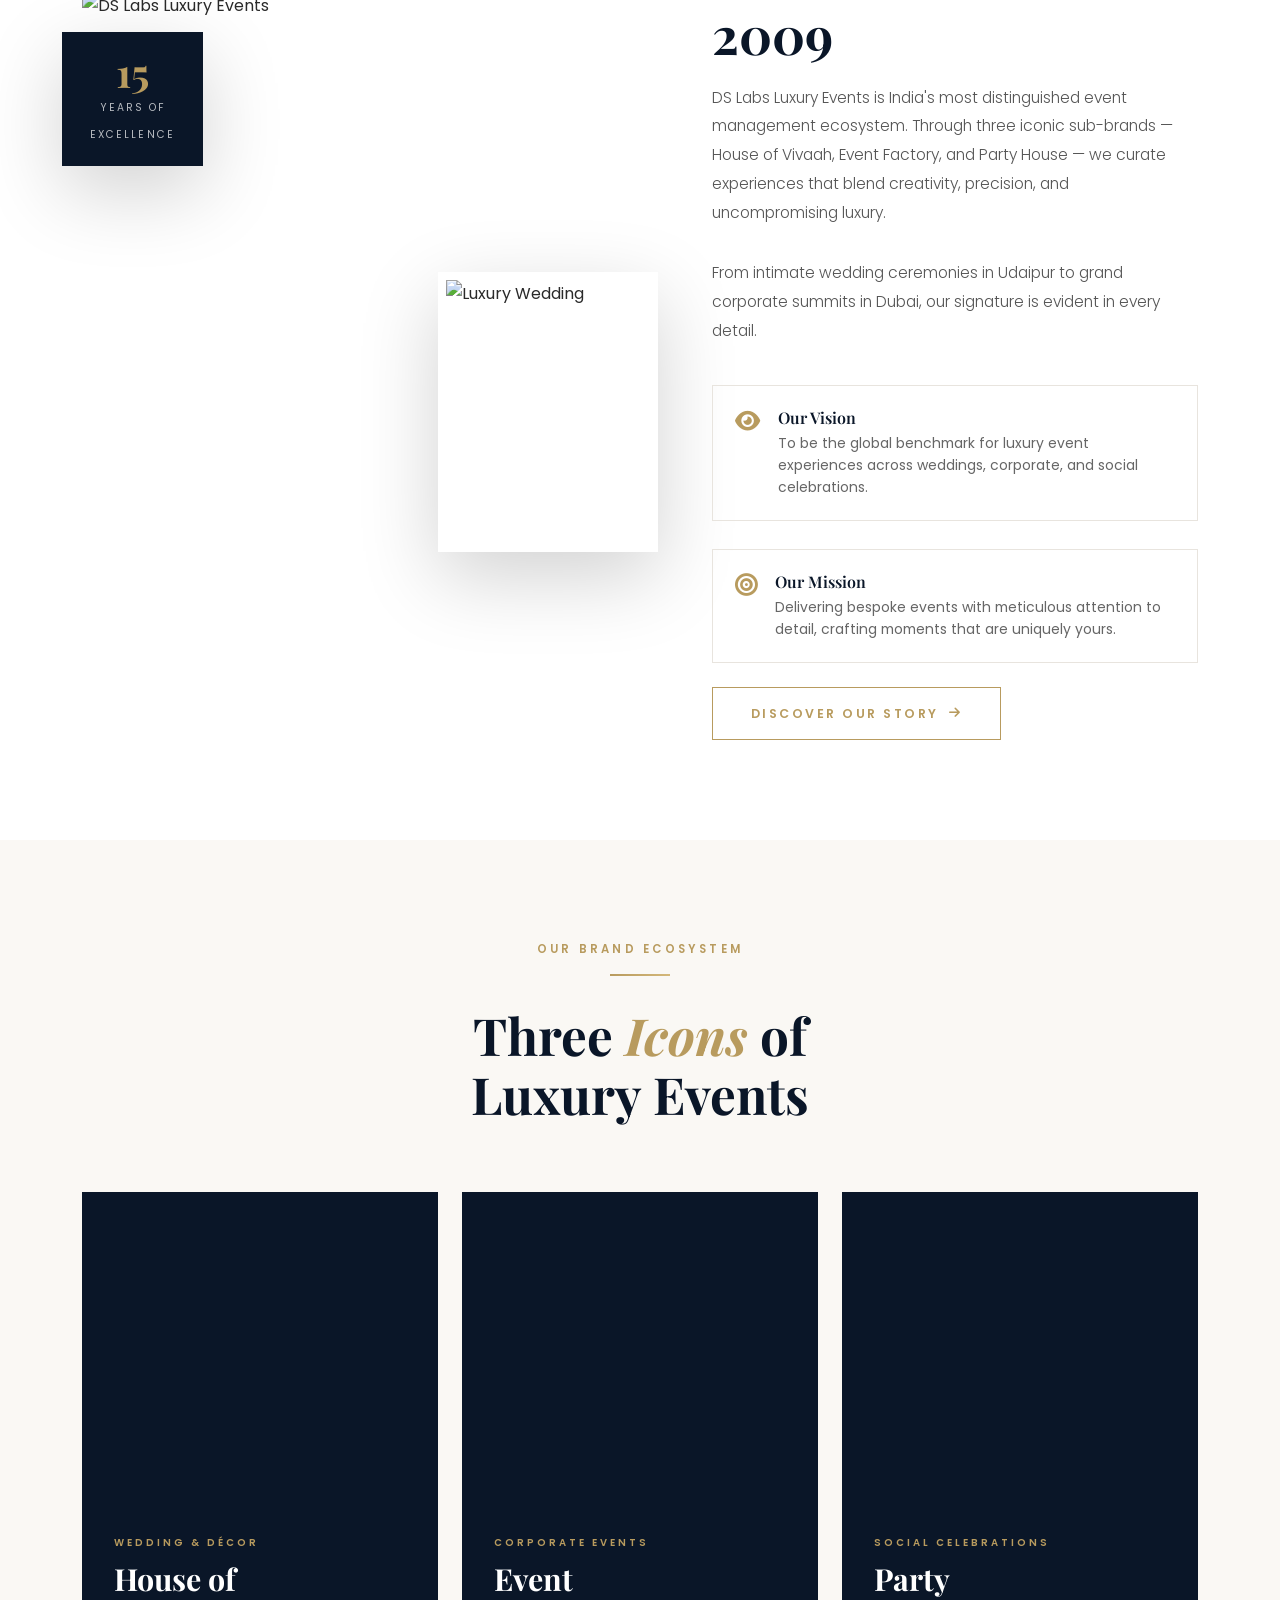
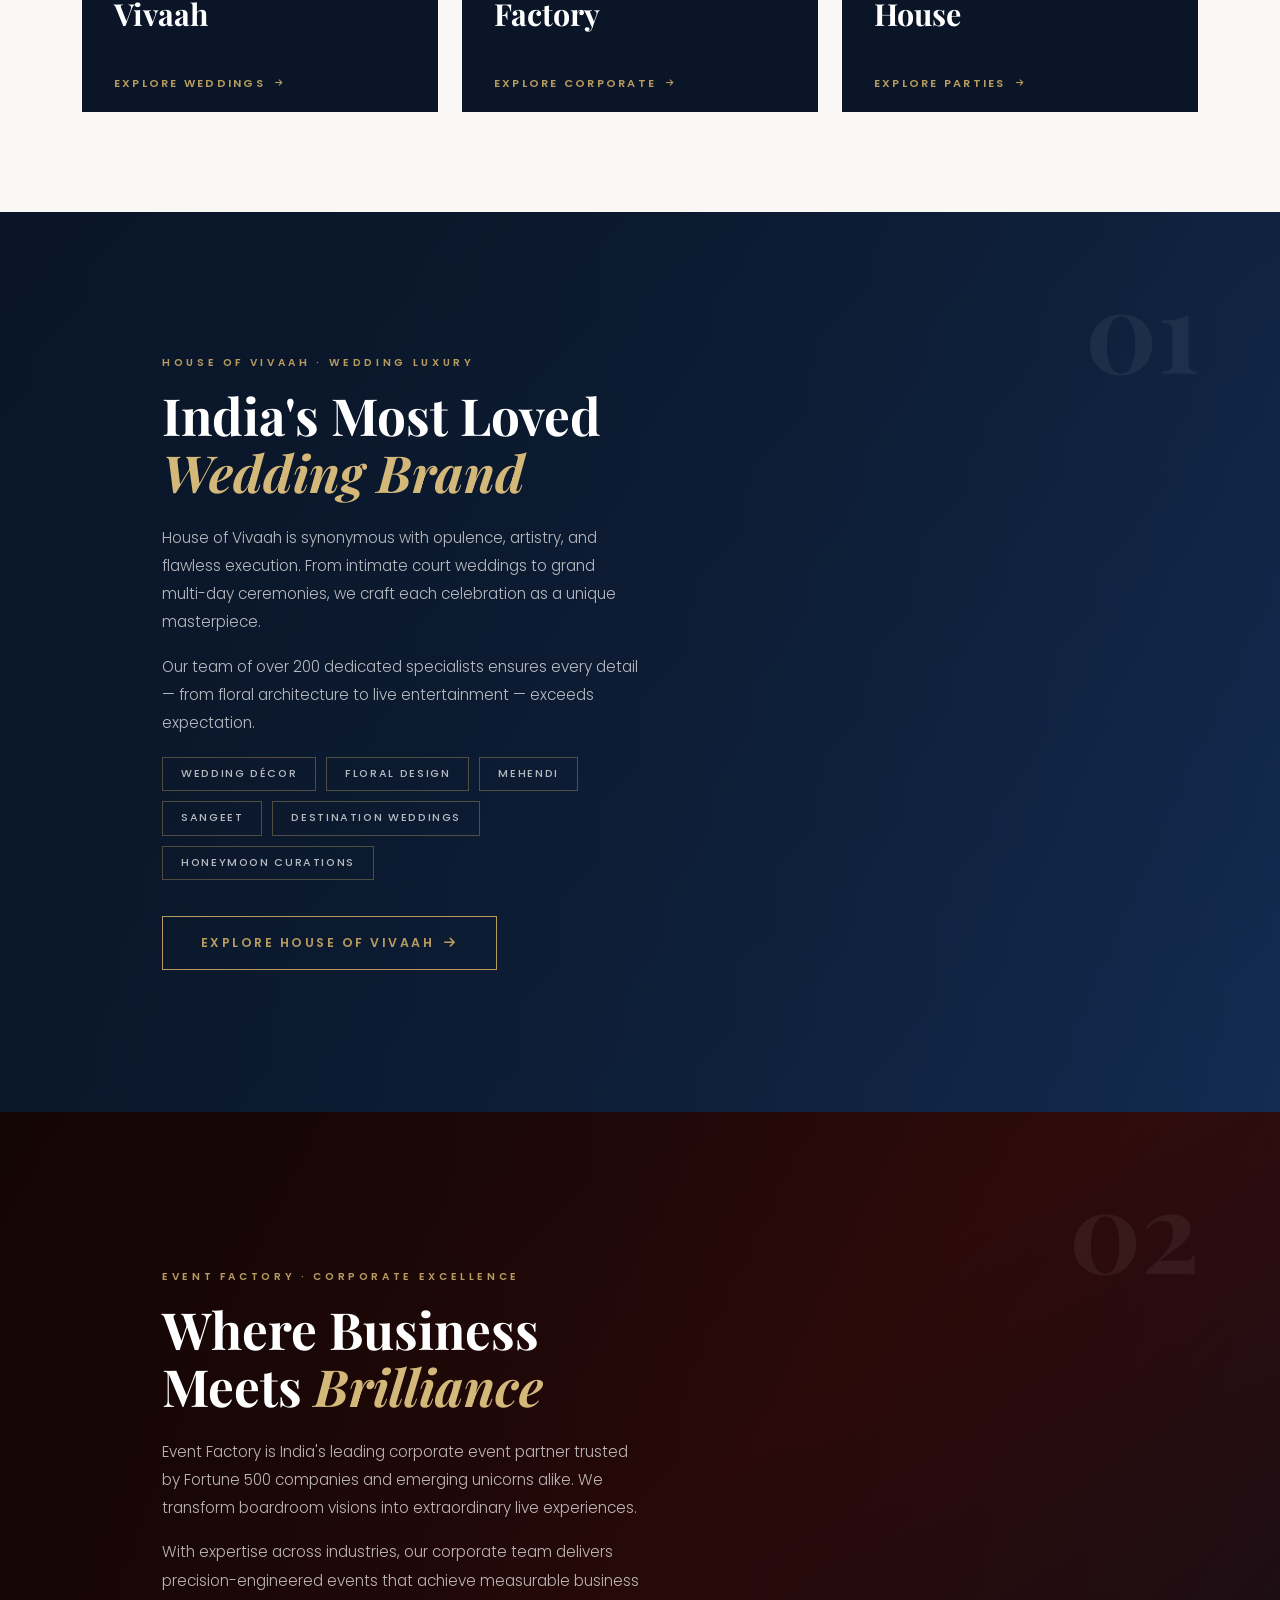
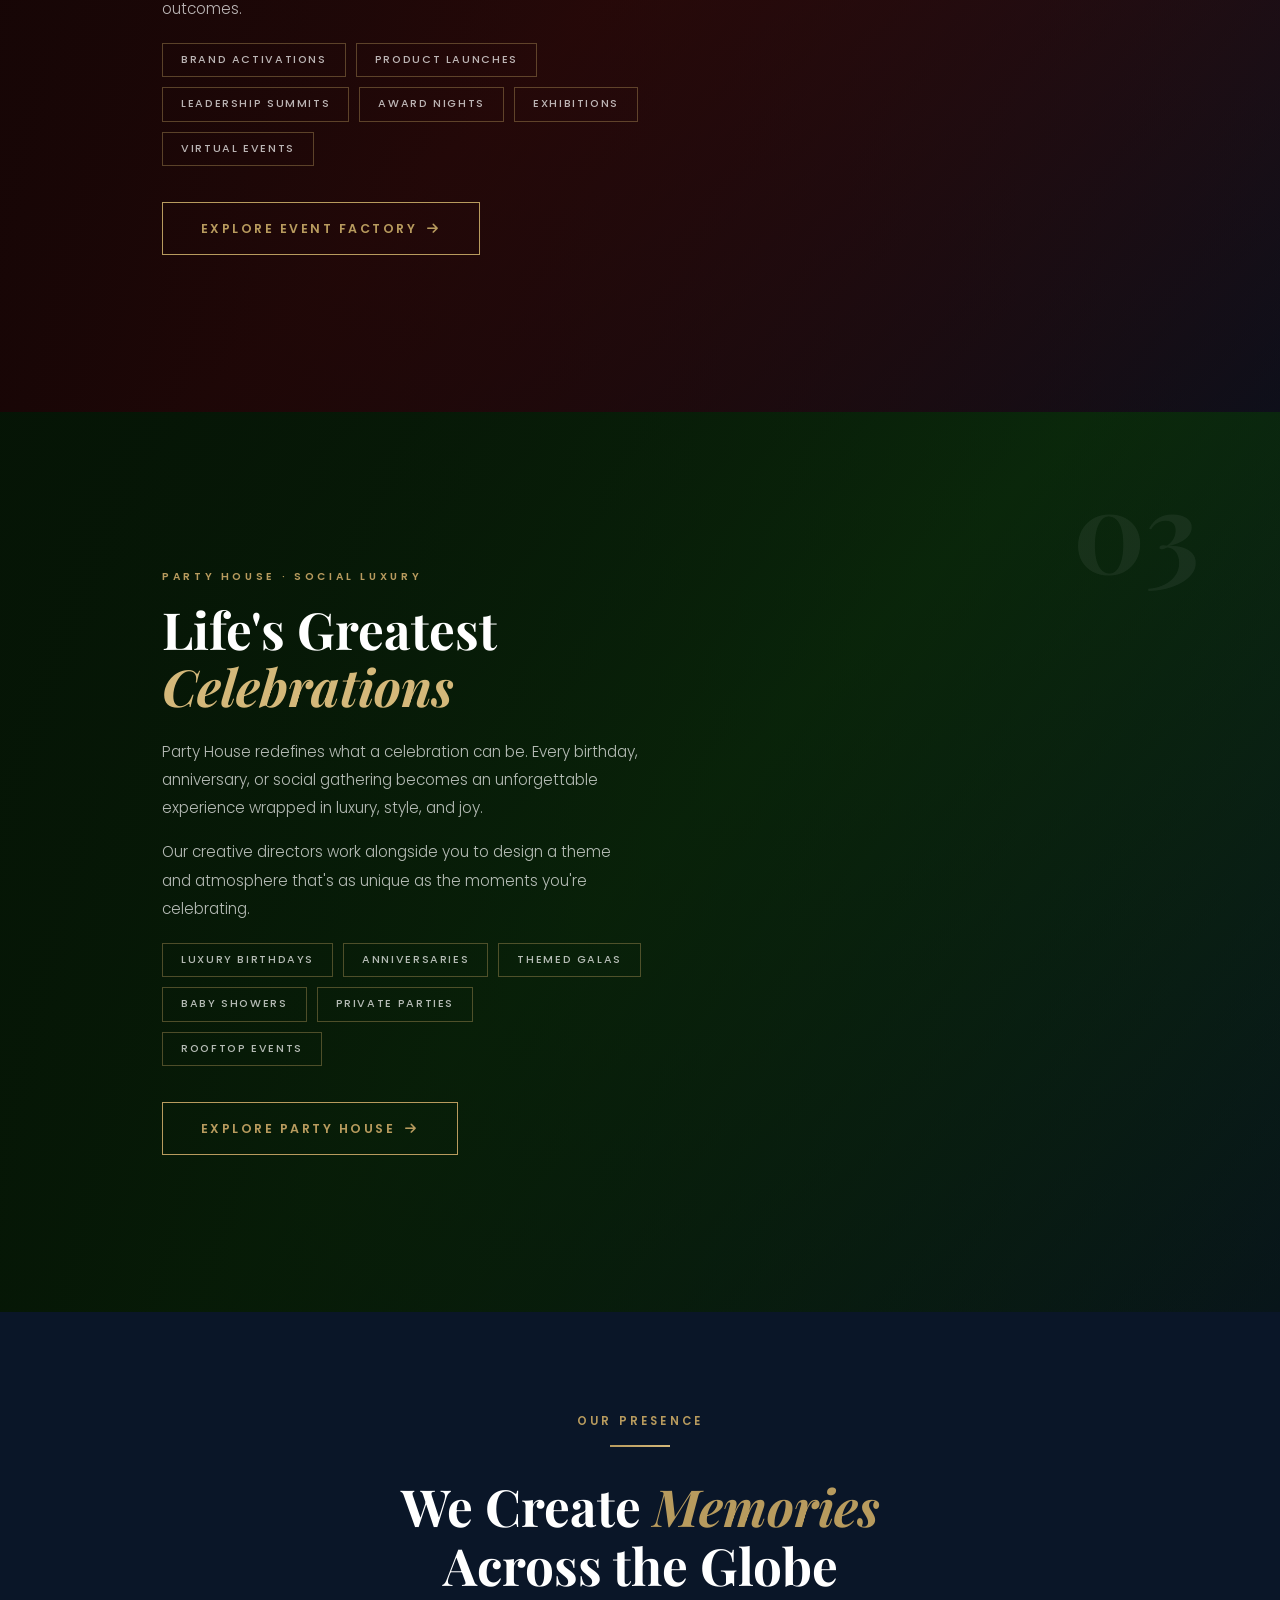
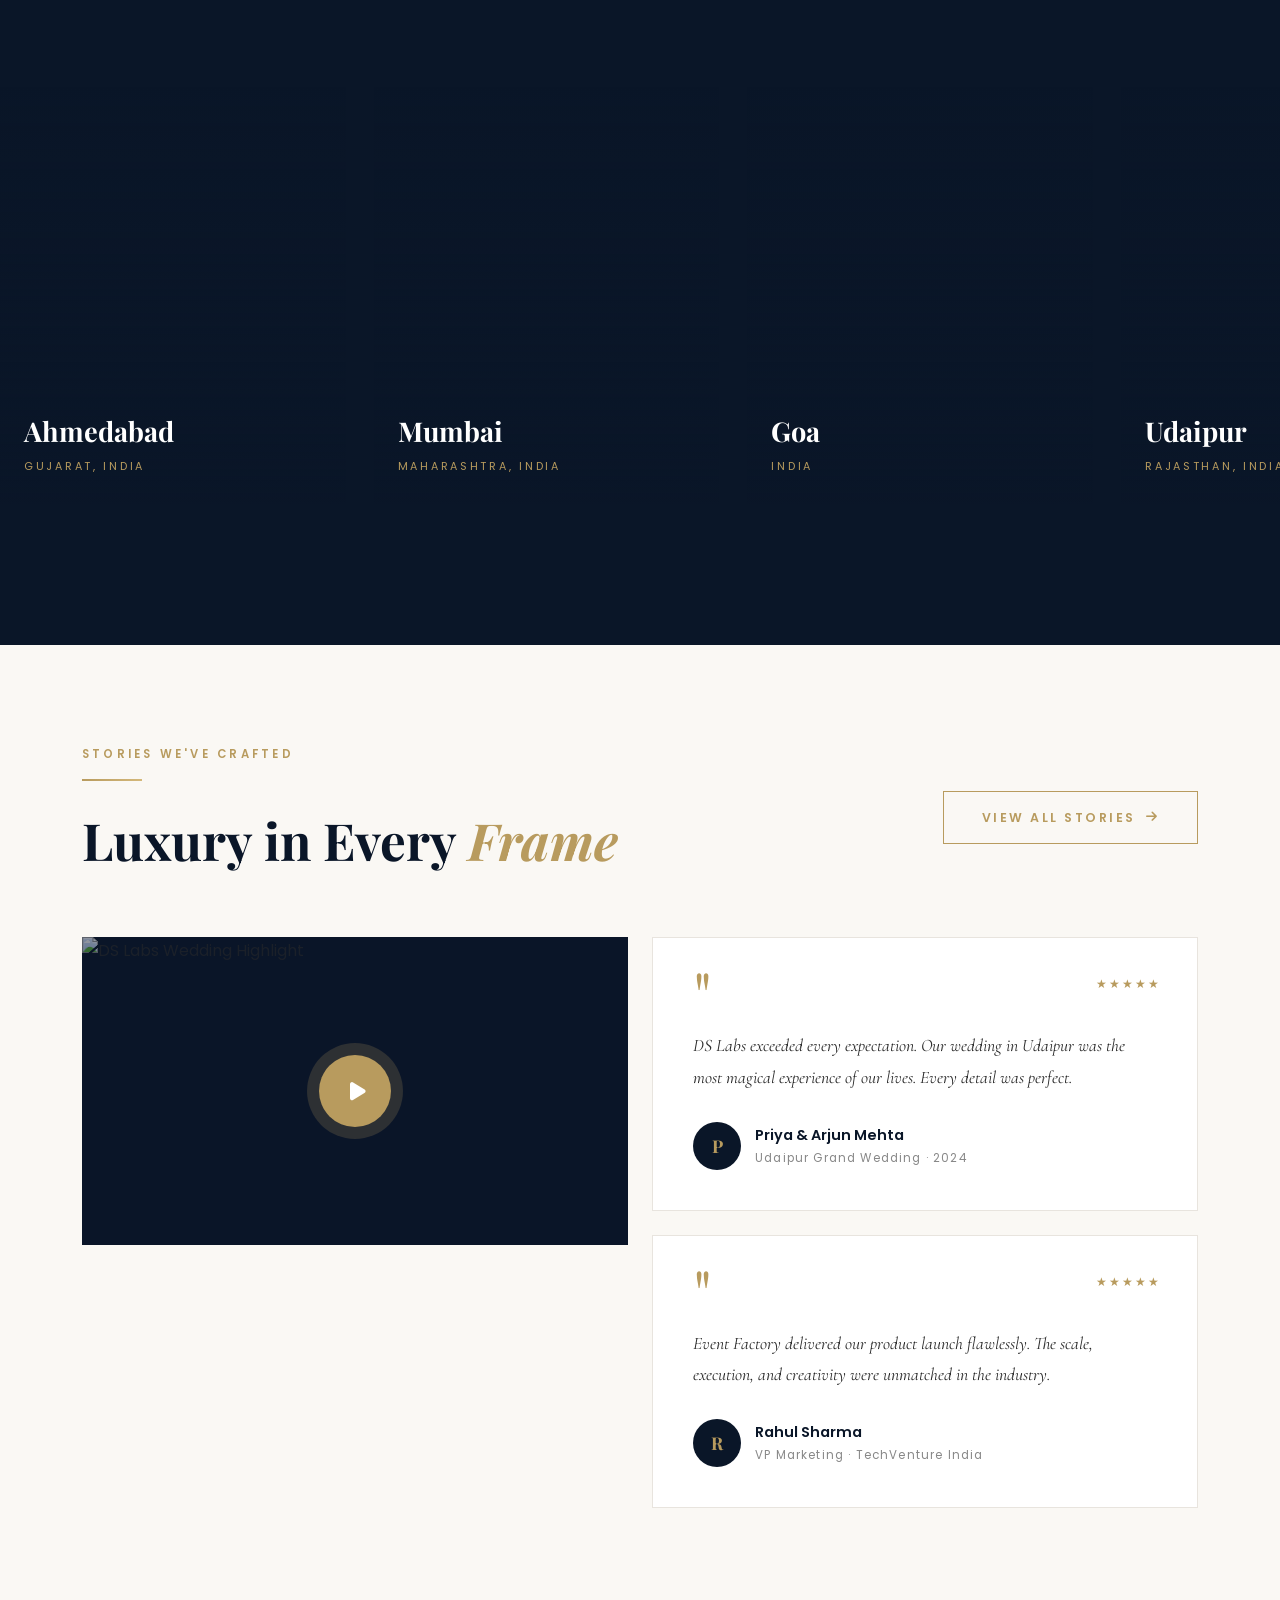
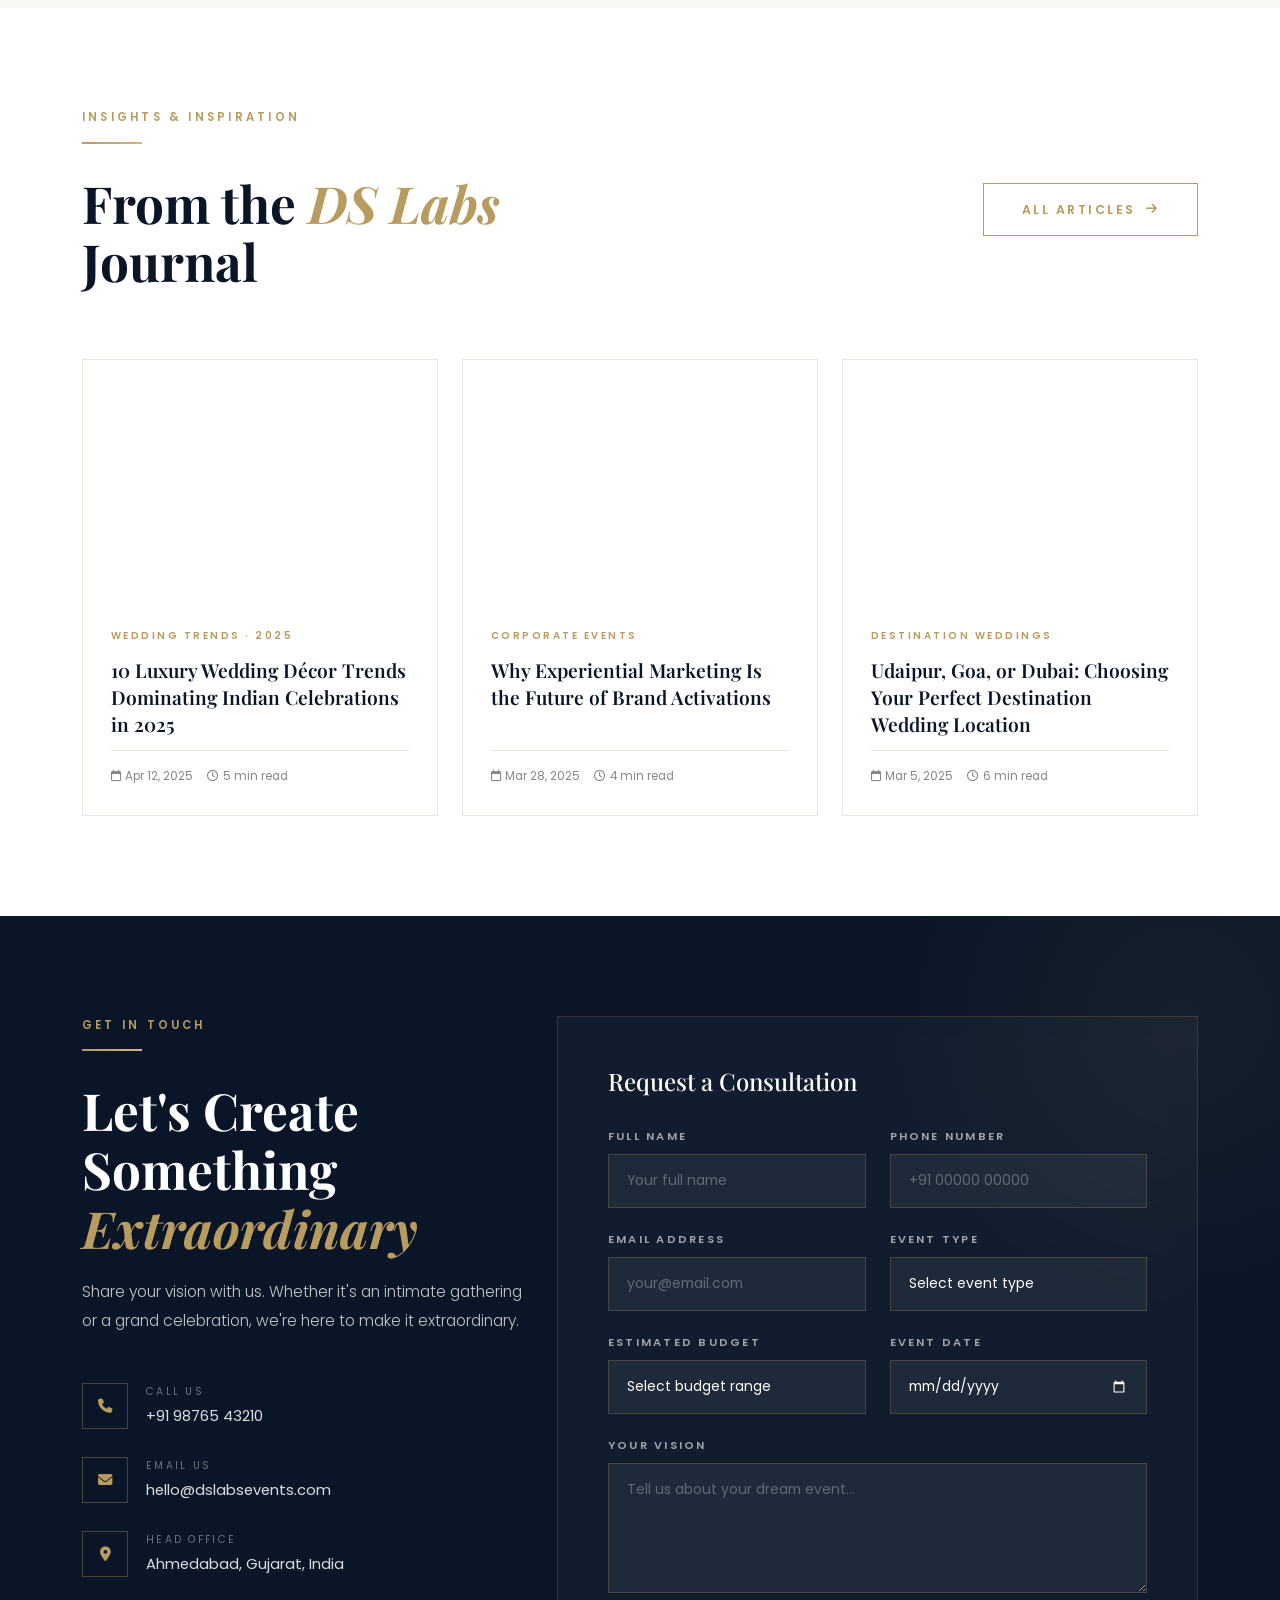
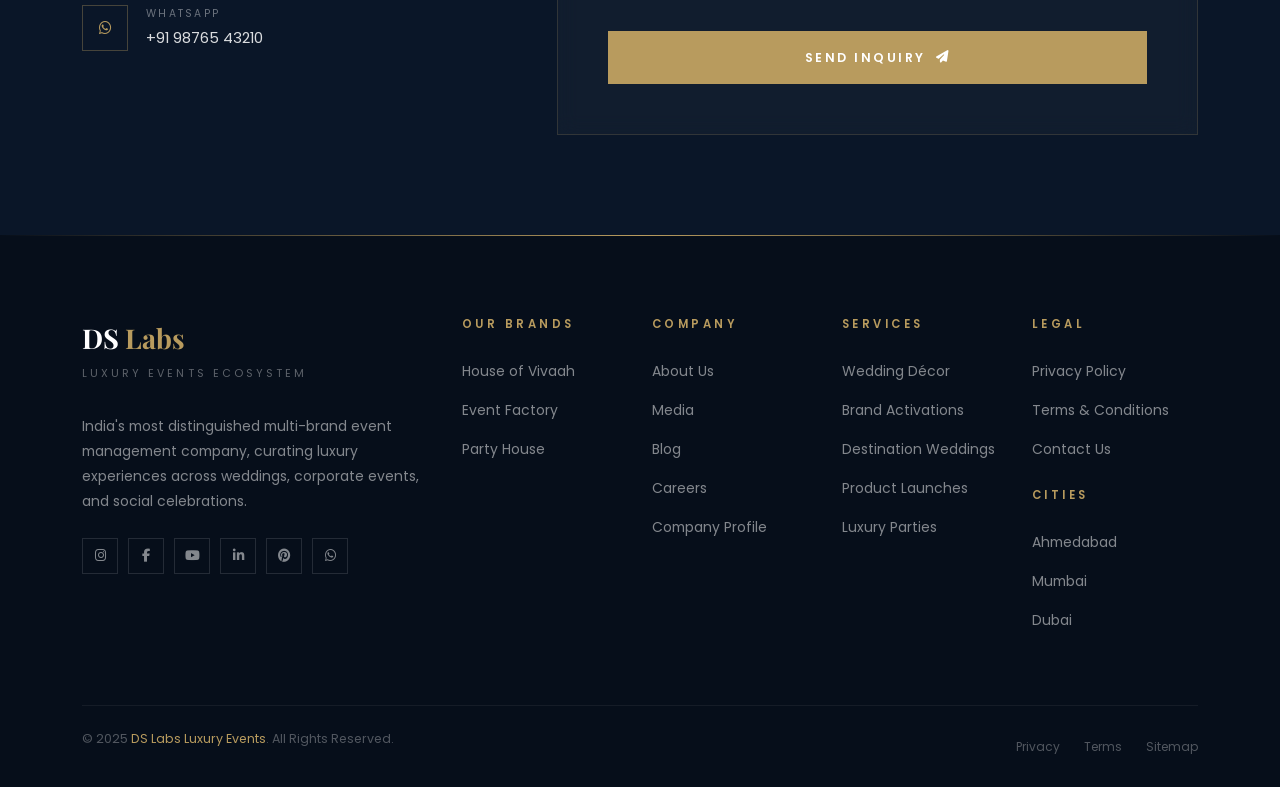
==== commit 9fb8c01e: "Add files via upload" ====
--- a/index.html
+++ b/index.html
@@ -1,866 +1,2364 @@
 <!DOCTYPE html>
-<html lang="en">
+<html lang="en" class="no-js">
 <head>
   <meta charset="utf-8">
   <meta http-equiv="x-ua-compatible" content="ie=edge">
-  <title>Party Cruisers Limited | India's Premier Luxury Event Management Company</title>
-  <meta name="description" content="Party Cruisers Limited — India's most trusted name in bespoke wedding planning and luxury events since 1994. NSE-listed. Three specialist divisions." />
-  <meta property="og:title" content="Party Cruisers Limited" />
-  <meta property="og:description" content="India's Most Trusted Name in Bespoke Wedding Planning & Luxury Events" />
-  <meta property="og:image" content="assets/images/og-image.jpg" />
-  <meta name="keywords" content="luxury wedding planner india, destination wedding, party cruisers limited, event management mumbai, house of vivaah, vows vachan, event factory">
+  <meta name="viewport" content="width=device-width, initial-scale=1, shrink-to-fit=no">
+
+  <!-- SEO Meta -->
+  <title>DS Labs Luxury Events — House of Vivaah · Event Factory · Party House</title>
+  <meta name="description" content="DS Labs Luxury Events is India's premier luxury event management ecosystem. Curating world-class weddings, corporate events, and social celebrations across India and beyond." />
+  <meta property="og:title" content="DS Labs Luxury Events — India's Premier Event Ecosystem" />
+  <meta property="og:description" content="Curating world-class luxury events across weddings, corporate activations, and social celebrations." />
+  <meta property="og:type" content="website" />
   <meta name="robots" content="INDEX,FOLLOW">
-  <meta name="viewport" content="width=device-width, initial-scale=1, shrink-to-fit=no">
-  <link rel="icon" type="image/png" sizes="32x32" href="assets/images/logo/pcl_favicon.png">
   <meta name="theme-color" content="#ffffff">
 
-  <!-- Google Fonts -->
+  <!-- Fonts -->
   <link rel="preconnect" href="https://fonts.googleapis.com">
   <link rel="preconnect" href="https://fonts.gstatic.com" crossorigin>
-  <link href="https://fonts.googleapis.com/css2?family=Playfair+Display:ital,wght@0,400..900;1,400..900&family=Poppins:ital,wght@0,100;0,200;0,300;0,400;0,500;0,600;0,700;0,800;0,900&family=Montserrat:wght@300;400;500;600;700&display=swap" rel="stylesheet">
-
-  <!-- Swiper CSS -->
-  <link rel="stylesheet" href="https://cdn.jsdelivr.net/npm/swiper@11/swiper-bundle.min.css" />
-
+  <link href="https://fonts.googleapis.com/css2?family=Playfair+Display:ital,wght@0,400;0,500;0,600;0,700;0,800;0,900;1,400;1,700&family=Poppins:wght@100;200;300;400;500;600;700&family=Cormorant+Garamond:ital,wght@0,300;0,400;0,500;0,600;1,300;1,400&display=swap" rel="stylesheet">
+
+  <!-- Bootstrap 5 -->
+  <link href="https://cdn.jsdelivr.net/npm/bootstrap@5.3.3/dist/css/bootstrap.min.css" rel="stylesheet">
   <!-- Font Awesome -->
   <link rel="stylesheet" href="https://cdnjs.cloudflare.com/ajax/libs/font-awesome/6.5.0/css/all.min.css">
-
-  <!-- Main Stylesheet -->
-  <link rel="stylesheet" href="assets/css/style.css">
-  <link rel="stylesheet" href="assets/css/pages/home.css">
+  <!-- Swiper -->
+  <link rel="stylesheet" href="https://cdn.jsdelivr.net/npm/swiper@11/swiper-bundle.min.css">
+  <!-- AOS -->
+  <link rel="stylesheet" href="https://cdn.jsdelivr.net/npm/aos@2.3.4/dist/aos.css">
+
+  <style>
+    /* ============================================
+       CSS CUSTOM PROPERTIES — DS LABS LUXURY
+    ============================================ */
+    :root {
+      --navy: #0a1628;
+      --navy-mid: #0f2044;
+      --navy-light: #162d5a;
+      --gold: #b89b5e;
+      --gold-light: #d4b87a;
+      --gold-pale: #f0e6cc;
+      --white: #ffffff;
+      --off-white: #faf8f4;
+      --black: #0d0d0d;
+      --charcoal: #2a2a2a;
+      --gray: #888;
+      --gray-light: #e8e4de;
+      --font-head: 'Playfair Display', 'Cormorant Garamond', serif;
+      --font-body: 'Poppins', sans-serif;
+      --font-italic: 'Cormorant Garamond', serif;
+      --transition: all 0.45s cubic-bezier(0.25, 0.46, 0.45, 0.94);
+      --shadow-lg: 0 25px 80px rgba(0,0,0,0.18);
+      --shadow-gold: 0 8px 40px rgba(184,155,94,0.22);
+    }
+
+    /* ============================================
+       GLOBAL RESET & BASE
+    ============================================ */
+    *, *::before, *::after { box-sizing: border-box; margin: 0; padding: 0; }
+    html { scroll-behavior: smooth; font-size: 16px; }
+    body {
+      font-family: var(--font-body);
+      background: var(--white);
+      color: var(--charcoal);
+      overflow-x: hidden;
+      line-height: 1.7;
+    }
+    img { max-width: 100%; height: auto; display: block; }
+    a { text-decoration: none; color: inherit; transition: var(--transition); }
+    ul { list-style: none; padding: 0; margin: 0; }
+    ::selection { background: var(--gold); color: var(--white); }
+
+    /* ============================================
+       SCROLLBAR
+    ============================================ */
+    ::-webkit-scrollbar { width: 4px; }
+    ::-webkit-scrollbar-track { background: var(--navy); }
+    ::-webkit-scrollbar-thumb { background: var(--gold); border-radius: 2px; }
+
+    /* ============================================
+       UTILITY CLASSES
+    ============================================ */
+    .section-pad { padding: 100px 0; }
+    .section-pad-sm { padding: 70px 0; }
+    .bg-navy { background: var(--navy); }
+    .bg-off-white { background: var(--off-white); }
+    .text-gold { color: var(--gold); }
+    .text-navy { color: var(--navy); }
+
+    .sec-label {
+      font-family: var(--font-body);
+      font-size: 0.72rem;
+      font-weight: 600;
+      letter-spacing: 0.28em;
+      text-transform: uppercase;
+      color: var(--gold);
+      display: block;
+      margin-bottom: 14px;
+    }
+    .sec-title {
+      font-family: var(--font-head);
+      font-size: clamp(2.2rem, 4vw, 3.8rem);
+      font-weight: 700;
+      line-height: 1.15;
+      color: var(--navy);
+      margin-bottom: 20px;
+    }
+    .sec-title em {
+      font-style: italic;
+      color: var(--gold);
+    }
+    .sec-title-white { color: var(--white); }
+    .sec-text {
+      font-size: 0.97rem;
+      color: #555;
+      line-height: 1.85;
+      font-weight: 300;
+      max-width: 580px;
+    }
+    .sec-text-white { color: rgba(255,255,255,0.75); }
+
+    .btn-luxury {
+      display: inline-flex;
+      align-items: center;
+      gap: 10px;
+      padding: 15px 38px;
+      background: transparent;
+      border: 1.5px solid var(--gold);
+      color: var(--gold);
+      font-family: var(--font-body);
+      font-size: 0.78rem;
+      font-weight: 600;
+      letter-spacing: 0.2em;
+      text-transform: uppercase;
+      transition: var(--transition);
+      position: relative;
+      overflow: hidden;
+    }
+    .btn-luxury::before {
+      content: '';
+      position: absolute;
+      inset: 0;
+      background: var(--gold);
+      transform: scaleX(0);
+      transform-origin: right;
+      transition: transform 0.45s cubic-bezier(0.25, 0.46, 0.45, 0.94);
+      z-index: 0;
+    }
+    .btn-luxury:hover::before { transform: scaleX(1); transform-origin: left; }
+    .btn-luxury:hover { color: var(--white); }
+    .btn-luxury span, .btn-luxury i { position: relative; z-index: 1; }
+
+    .btn-luxury-solid {
+      display: inline-flex;
+      align-items: center;
+      gap: 10px;
+      padding: 15px 38px;
+      background: var(--gold);
+      border: 1.5px solid var(--gold);
+      color: var(--white);
+      font-family: var(--font-body);
+      font-size: 0.78rem;
+      font-weight: 600;
+      letter-spacing: 0.2em;
+      text-transform: uppercase;
+      transition: var(--transition);
+    }
+    .btn-luxury-solid:hover {
+      background: transparent;
+      color: var(--gold);
+    }
+
+    .divider-gold {
+      width: 60px;
+      height: 2px;
+      background: linear-gradient(90deg, var(--gold), var(--gold-light));
+      margin-bottom: 30px;
+    }
+
+    /* ============================================
+       PRELOADER
+    ============================================ */
+    #preloader {
+      position: fixed;
+      inset: 0;
+      background: var(--navy);
+      z-index: 99999;
+      display: flex;
+      flex-direction: column;
+      align-items: center;
+      justify-content: center;
+      transition: opacity 0.6s ease, visibility 0.6s ease;
+    }
+    #preloader.hidden { opacity: 0; visibility: hidden; pointer-events: none; }
+    .preloader-logo {
+      font-family: var(--font-head);
+      font-size: 2.2rem;
+      font-weight: 700;
+      color: var(--white);
+      letter-spacing: 0.05em;
+      animation: preloaderPulse 1.6s ease infinite;
+    }
+    .preloader-logo span { color: var(--gold); }
+    .preloader-line {
+      width: 0;
+      height: 1px;
+      background: var(--gold);
+      margin-top: 20px;
+      animation: preloaderLine 1.8s ease forwards;
+    }
+    @keyframes preloaderPulse { 0%,100%{opacity:1} 50%{opacity:0.4} }
+    @keyframes preloaderLine { 0%{width:0} 100%{width:200px} }
+
+    /* ============================================
+       HEADER / NAVIGATION
+    ============================================ */
+    .site-header {
+      position: fixed;
+      top: 0; left: 0; right: 0;
+      z-index: 1000;
+      transition: var(--transition);
+    }
+    .site-header.scrolled {
+      background: rgba(10, 22, 40, 0.97);
+      backdrop-filter: blur(12px);
+      box-shadow: 0 2px 40px rgba(0,0,0,0.3);
+    }
+    .nav-inner {
+      display: flex;
+      align-items: center;
+      justify-content: space-between;
+      padding: 22px 40px;
+      transition: padding 0.4s ease;
+    }
+    .site-header.scrolled .nav-inner { padding: 14px 40px; }
+
+    .nav-logo {
+      display: flex;
+      flex-direction: column;
+      line-height: 1;
+    }
+    .nav-logo-main {
+      font-family: var(--font-head);
+      font-size: 1.5rem;
+      font-weight: 700;
+      color: var(--white);
+      letter-spacing: 0.02em;
+    }
+    .nav-logo-main span { color: var(--gold); }
+    .nav-logo-sub {
+      font-size: 0.58rem;
+      letter-spacing: 0.3em;
+      text-transform: uppercase;
+      color: rgba(255,255,255,0.5);
+      margin-top: 2px;
+    }
+
+    .nav-menu {
+      display: flex;
+      align-items: center;
+      gap: 36px;
+    }
+    .nav-menu a {
+      font-size: 0.75rem;
+      font-weight: 500;
+      letter-spacing: 0.18em;
+      text-transform: uppercase;
+      color: rgba(255,255,255,0.8);
+      position: relative;
+      padding-bottom: 4px;
+    }
+    .nav-menu a::after {
+      content: '';
+      position: absolute;
+      bottom: 0; left: 0;
+      width: 0; height: 1px;
+      background: var(--gold);
+      transition: width 0.3s ease;
+    }
+    .nav-menu a:hover { color: var(--gold); }
+    .nav-menu a:hover::after { width: 100%; }
+    .nav-menu a.active { color: var(--gold); }
+    .nav-menu a.active::after { width: 100%; }
+
+    .nav-cta {
+      padding: 10px 28px;
+      background: var(--gold);
+      color: var(--white) !important;
+      font-size: 0.72rem;
+      font-weight: 600;
+      letter-spacing: 0.2em;
+      text-transform: uppercase;
+      border: 1px solid var(--gold);
+      transition: var(--transition);
+    }
+    .nav-cta::after { display: none !important; }
+    .nav-cta:hover { background: transparent; color: var(--gold) !important; }
+
+    .nav-mobile-btn {
+      display: none;
+      background: none;
+      border: none;
+      color: var(--white);
+      font-size: 1.3rem;
+      cursor: pointer;
+    }
+
+    /* Mobile Menu */
+    .mobile-menu-overlay {
+      position: fixed;
+      inset: 0;
+      background: var(--navy);
+      z-index: 999;
+      display: flex;
+      flex-direction: column;
+      align-items: center;
+      justify-content: center;
+      transform: translateX(100%);
+      transition: transform 0.5s cubic-bezier(0.25, 0.46, 0.45, 0.94);
+    }
+    .mobile-menu-overlay.open { transform: translateX(0); }
+    .mobile-menu-close {
+      position: absolute;
+      top: 28px; right: 32px;
+      background: none;
+      border: none;
+      color: var(--white);
+      font-size: 1.5rem;
+      cursor: pointer;
+    }
+    .mobile-nav-links {
+      display: flex;
+      flex-direction: column;
+      align-items: center;
+      gap: 28px;
+    }
+    .mobile-nav-links a {
+      font-family: var(--font-head);
+      font-size: 2rem;
+      font-weight: 600;
+      color: var(--white);
+      letter-spacing: 0.04em;
+      transition: color 0.3s;
+    }
+    .mobile-nav-links a:hover { color: var(--gold); }
+
+    /* ============================================
+       HERO SECTION
+    ============================================ */
+    .hero-section {
+      position: relative;
+      height: 100vh;
+      min-height: 700px;
+      overflow: hidden;
+      background: var(--navy);
+    }
+
+    .hero-swiper {
+      width: 100%;
+      height: 100%;
+    }
+
+    .hero-slide {
+      position: relative;
+      width: 100%;
+      height: 100%;
+      overflow: hidden;
+    }
+
+    .hero-slide-bg {
+      position: absolute;
+      inset: 0;
+      background-size: cover;
+      background-position: center;
+      transform: scale(1.08);
+      transition: transform 7s ease;
+    }
+    .swiper-slide-active .hero-slide-bg {
+      transform: scale(1);
+    }
+
+    /* Gradient overlay */
+    .hero-slide::before {
+      content: '';
+      position: absolute;
+      inset: 0;
+      background: linear-gradient(
+        to right,
+        rgba(10, 22, 40, 0.85) 0%,
+        rgba(10, 22, 40, 0.5) 55%,
+        rgba(10, 22, 40, 0.15) 100%
+      );
+      z-index: 1;
+    }
+    .hero-slide::after {
+      content: '';
+      position: absolute;
+      bottom: 0; left: 0; right: 0;
+      height: 180px;
+      background: linear-gradient(to top, rgba(10,22,40,0.6), transparent);
+      z-index: 1;
+    }
+
+    .hero-content {
+      position: absolute;
+      left: 0; top: 50%;
+      transform: translateY(-50%);
+      z-index: 2;
+      padding: 0 80px;
+      max-width: 750px;
+    }
+
+    .hero-label {
+      font-size: 0.68rem;
+      font-weight: 600;
+      letter-spacing: 0.35em;
+      text-transform: uppercase;
+      color: var(--gold);
+      margin-bottom: 20px;
+      opacity: 0;
+      transform: translateY(20px);
+      transition: opacity 0.6s 0.3s ease, transform 0.6s 0.3s ease;
+    }
+    .swiper-slide-active .hero-label { opacity: 1; transform: translateY(0); }
+
+    .hero-title {
+      font-family: var(--font-head);
+      font-size: clamp(2.8rem, 6vw, 5.5rem);
+      font-weight: 700;
+      line-height: 1.1;
+      color: var(--white);
+      margin-bottom: 24px;
+      opacity: 0;
+      transform: translateY(30px);
+      transition: opacity 0.7s 0.5s ease, transform 0.7s 0.5s ease;
+    }
+    .hero-title em { font-style: italic; color: var(--gold-light); }
+    .swiper-slide-active .hero-title { opacity: 1; transform: translateY(0); }
+
+    .hero-subtitle {
+      font-size: 1rem;
+      color: rgba(255,255,255,0.75);
+      font-weight: 300;
+      line-height: 1.8;
+      margin-bottom: 40px;
+      max-width: 520px;
+      opacity: 0;
+      transform: translateY(20px);
+      transition: opacity 0.6s 0.75s ease, transform 0.6s 0.75s ease;
+    }
+    .swiper-slide-active .hero-subtitle { opacity: 1; transform: translateY(0); }
+
+    .hero-btns {
+      display: flex;
+      gap: 16px;
+      flex-wrap: wrap;
+      opacity: 0;
+      transform: translateY(20px);
+      transition: opacity 0.6s 1s ease, transform 0.6s 1s ease;
+    }
+    .swiper-slide-active .hero-btns { opacity: 1; transform: translateY(0); }
+
+    /* Hero Slider Nav */
+    .hero-nav {
+      position: absolute;
+      bottom: 48px;
+      left: 80px;
+      z-index: 5;
+      display: flex;
+      align-items: center;
+      gap: 16px;
+    }
+    .hero-nav-btn {
+      width: 44px; height: 44px;
+      border: 1px solid rgba(255,255,255,0.3);
+      background: rgba(255,255,255,0.05);
+      backdrop-filter: blur(6px);
+      color: var(--white);
+      display: flex;
+      align-items: center;
+      justify-content: center;
+      cursor: pointer;
+      transition: var(--transition);
+      font-size: 0.85rem;
+    }
+    .hero-nav-btn:hover { background: var(--gold); border-color: var(--gold); }
+
+    .hero-pagination {
+      position: absolute;
+      bottom: 60px;
+      right: 80px;
+      z-index: 5;
+      display: flex;
+      gap: 8px;
+    }
+    .hero-pagination .swiper-pagination-bullet {
+      width: 24px; height: 2px;
+      border-radius: 0;
+      background: rgba(255,255,255,0.4);
+      opacity: 1;
+      transition: background 0.3s, width 0.3s;
+    }
+    .hero-pagination .swiper-pagination-bullet-active {
+      background: var(--gold);
+      width: 48px;
+    }
+
+    /* Scroll indicator */
+    .hero-scroll {
+      position: absolute;
+      bottom: 45px;
+      left: 50%;
+      transform: translateX(-50%);
+      z-index: 5;
+      display: flex;
+      flex-direction: column;
+      align-items: center;
+      gap: 10px;
+    }
+    .hero-scroll span {
+      font-size: 0.6rem;
+      letter-spacing: 0.3em;
+      text-transform: uppercase;
+      color: rgba(255,255,255,0.5);
+    }
+    .scroll-line {
+      width: 1px;
+      height: 50px;
+      background: linear-gradient(to bottom, var(--gold), transparent);
+      animation: scrollAnim 1.8s ease infinite;
+    }
+    @keyframes scrollAnim { 0%{opacity:1;transform:scaleY(0);transform-origin:top} 50%{opacity:1;transform:scaleY(1);transform-origin:top} 51%{transform-origin:bottom;} 100%{opacity:0;transform:scaleY(0);transform-origin:bottom} }
+
+    /* ============================================
+       TRUST BAR — COUNTERS
+    ============================================ */
+    .trust-bar {
+      background: var(--navy);
+      padding: 60px 0;
+      position: relative;
+      overflow: hidden;
+    }
+    .trust-bar::before {
+      content: '';
+      position: absolute;
+      top: 0; left: 0; right: 0;
+      height: 1px;
+      background: linear-gradient(90deg, transparent, var(--gold), transparent);
+    }
+    .trust-bar::after {
+      content: '';
+      position: absolute;
+      bottom: 0; left: 0; right: 0;
+      height: 1px;
+      background: linear-gradient(90deg, transparent, var(--gold), transparent);
+    }
+
+    .counter-card {
+      text-align: center;
+      padding: 20px;
+      position: relative;
+    }
+    .counter-card + .counter-card::before {
+      content: '';
+      position: absolute;
+      left: 0; top: 20%; bottom: 20%;
+      width: 1px;
+      background: rgba(184,155,94,0.25);
+    }
+    .counter-number {
+      font-family: var(--font-head);
+      font-size: clamp(2.8rem, 4vw, 4rem);
+      font-weight: 700;
+      color: var(--gold);
+      line-height: 1;
+      display: block;
+    }
+    .counter-suffix {
+      font-size: 1.8rem;
+      color: var(--gold-light);
+    }
+    .counter-label {
+      font-size: 0.72rem;
+      font-weight: 500;
+      letter-spacing: 0.22em;
+      text-transform: uppercase;
+      color: rgba(255,255,255,0.55);
+      margin-top: 8px;
+    }
+
+    /* ============================================
+       LOGO MARQUEE / BRAND TICKER
+    ============================================ */
+    .brand-ticker {
+      padding: 36px 0;
+      background: var(--off-white);
+      overflow: hidden;
+      border-top: 1px solid var(--gray-light);
+      border-bottom: 1px solid var(--gray-light);
+    }
+    .ticker-track {
+      display: flex;
+      gap: 80px;
+      animation: tickerScroll 18s linear infinite;
+      width: max-content;
+    }
+    .ticker-track:hover { animation-play-state: paused; }
+    @keyframes tickerScroll { 0%{transform:translateX(0)} 100%{transform:translateX(-50%)} }
+
+    .ticker-item {
+      display: flex;
+      align-items: center;
+      gap: 14px;
+      white-space: nowrap;
+      color: var(--navy);
+      font-family: var(--font-head);
+      font-size: 1.05rem;
+      font-weight: 600;
+      letter-spacing: 0.05em;
+      opacity: 0.7;
+      transition: opacity 0.3s;
+    }
+    .ticker-item:hover { opacity: 1; }
+    .ticker-dot {
+      width: 6px; height: 6px;
+      background: var(--gold);
+      border-radius: 50%;
+      flex-shrink: 0;
+    }
+
+    /* ============================================
+       ABOUT SECTION
+    ============================================ */
+    .about-section { background: var(--white); }
+
+    .about-image-col {
+      position: relative;
+    }
+    .about-img-primary {
+      width: 100%;
+      height: 520px;
+      object-fit: cover;
+      display: block;
+    }
+    .about-img-accent {
+      position: absolute;
+      bottom: -40px;
+      right: -30px;
+      width: 220px;
+      height: 280px;
+      object-fit: cover;
+      border: 8px solid var(--white);
+      box-shadow: var(--shadow-lg);
+    }
+    .about-badge {
+      position: absolute;
+      top: 40px;
+      left: -20px;
+      background: var(--navy);
+      color: var(--white);
+      padding: 20px 28px;
+      text-align: center;
+      box-shadow: var(--shadow-lg);
+    }
+    .about-badge-num {
+      font-family: var(--font-head);
+      font-size: 2.5rem;
+      font-weight: 700;
+      color: var(--gold);
+      line-height: 1;
+      display: block;
+    }
+    .about-badge-text {
+      font-size: 0.65rem;
+      letter-spacing: 0.2em;
+      text-transform: uppercase;
+      opacity: 0.7;
+    }
+
+    .about-text-col {
+      padding-left: 60px;
+      display: flex;
+      flex-direction: column;
+      justify-content: center;
+    }
+
+    .vision-mission-item {
+      display: flex;
+      gap: 18px;
+      margin-top: 28px;
+      padding: 22px;
+      border: 1px solid var(--gray-light);
+      transition: var(--transition);
+    }
+    .vision-mission-item:hover {
+      border-color: var(--gold);
+      background: var(--off-white);
+      transform: translateX(5px);
+    }
+    .vision-mission-item i {
+      font-size: 1.4rem;
+      color: var(--gold);
+      flex-shrink: 0;
+      margin-top: 2px;
+    }
+    .vision-mission-item h6 {
+      font-family: var(--font-head);
+      font-size: 1rem;
+      font-weight: 600;
+      color: var(--navy);
+      margin-bottom: 4px;
+    }
+    .vision-mission-item p {
+      font-size: 0.87rem;
+      color: #666;
+      line-height: 1.6;
+      margin: 0;
+    }
+
+    /* ============================================
+       BRAND CARDS SECTION
+    ============================================ */
+    .brands-section {
+      background: var(--off-white);
+      padding: 100px 0;
+    }
+
+    .brand-card {
+      position: relative;
+      overflow: hidden;
+      background: var(--navy);
+      height: 520px;
+      display: flex;
+      flex-direction: column;
+      justify-content: flex-end;
+      transition: var(--transition);
+      cursor: pointer;
+    }
+    .brand-card:hover { transform: translateY(-8px); box-shadow: var(--shadow-lg); }
+
+    .brand-card-img {
+      position: absolute;
+      inset: 0;
+      background-size: cover;
+      background-position: center;
+      transition: transform 0.7s cubic-bezier(0.25, 0.46, 0.45, 0.94);
+    }
+    .brand-card:hover .brand-card-img { transform: scale(1.08); }
+
+    .brand-card-overlay {
+      position: absolute;
+      inset: 0;
+      background: linear-gradient(to top, rgba(10,22,40,0.95) 0%, rgba(10,22,40,0.3) 55%, transparent 100%);
+      transition: var(--transition);
+    }
+    .brand-card:hover .brand-card-overlay {
+      background: linear-gradient(to top, rgba(10,22,40,0.98) 0%, rgba(10,22,40,0.5) 65%, rgba(10,22,40,0.1) 100%);
+    }
+
+    .brand-card-content {
+      position: relative;
+      z-index: 2;
+      padding: 36px 32px;
+      transform: translateY(20px);
+      transition: transform 0.5s ease;
+    }
+    .brand-card:hover .brand-card-content { transform: translateY(0); }
+
+    .brand-card-tag {
+      font-size: 0.62rem;
+      font-weight: 600;
+      letter-spacing: 0.3em;
+      text-transform: uppercase;
+      color: var(--gold);
+      margin-bottom: 10px;
+      display: block;
+    }
+    .brand-card-title {
+      font-family: var(--font-head);
+      font-size: 1.9rem;
+      font-weight: 700;
+      color: var(--white);
+      margin-bottom: 12px;
+      line-height: 1.15;
+    }
+    .brand-card-desc {
+      font-size: 0.87rem;
+      color: rgba(255,255,255,0.7);
+      line-height: 1.7;
+      margin-bottom: 24px;
+      max-height: 0;
+      overflow: hidden;
+      transition: max-height 0.5s ease, margin 0.5s ease;
+    }
+    .brand-card:hover .brand-card-desc { max-height: 100px; }
+
+    .brand-card-cta {
+      display: inline-flex;
+      align-items: center;
+      gap: 10px;
+      font-size: 0.7rem;
+      font-weight: 600;
+      letter-spacing: 0.2em;
+      text-transform: uppercase;
+      color: var(--gold);
+      border-bottom: 1px solid transparent;
+      padding-bottom: 2px;
+      transition: border-color 0.3s;
+    }
+    .brand-card:hover .brand-card-cta { border-color: var(--gold); }
+
+    /* ============================================
+       STICKY BRAND SECTION
+    ============================================ */
+    .sticky-brands-section {
+      background: var(--white);
+    }
+
+    .sticky-cards-wrapper {
+      position: relative;
+    }
+
+    .sticky-card {
+      position: sticky;
+      top: 0;
+      height: 100vh;
+      display: flex;
+      align-items: center;
+      overflow: hidden;
+    }
+
+    .sticky-card-bg {
+      position: absolute;
+      inset: 0;
+      background-size: cover;
+      background-position: center;
+    }
+
+    .sticky-card-overlay {
+      position: absolute;
+      inset: 0;
+    }
+
+    .sticky-card-1 .sticky-card-bg {
+      background-image: linear-gradient(135deg, #0a1628 0%, #1a3a6e 100%);
+    }
+    .sticky-card-1 .sticky-card-overlay {
+      background: linear-gradient(to right, rgba(10,22,40,0.9) 0%, rgba(10,22,40,0.4) 100%);
+    }
+    .sticky-card-2 .sticky-card-bg {
+      background-image: linear-gradient(135deg, #1a0a0a 0%, #4a1010 50%, #0a1628 100%);
+    }
+    .sticky-card-2 .sticky-card-overlay {
+      background: linear-gradient(to right, rgba(20,5,5,0.9) 0%, rgba(20,5,5,0.4) 100%);
+    }
+    .sticky-card-3 .sticky-card-bg {
+      background-image: linear-gradient(135deg, #0a1a0a 0%, #0f3a10 50%, #0a1628 100%);
+    }
+    .sticky-card-3 .sticky-card-overlay {
+      background: linear-gradient(to right, rgba(5,20,5,0.9) 0%, rgba(5,20,5,0.4) 100%);
+    }
+
+    .sticky-card-inner {
+      position: relative;
+      z-index: 2;
+      padding: 80px;
+      max-width: 640px;
+    }
+
+    .sticky-card-num {
+      font-family: var(--font-head);
+      font-size: 7rem;
+      font-weight: 700;
+      color: rgba(255,255,255,0.06);
+      line-height: 1;
+      position: absolute;
+      top: 60px;
+      right: 80px;
+      pointer-events: none;
+    }
+
+    .sticky-card-tag {
+      font-size: 0.65rem;
+      font-weight: 600;
+      letter-spacing: 0.35em;
+      text-transform: uppercase;
+      color: var(--gold);
+      margin-bottom: 16px;
+      display: block;
+    }
+    .sticky-card-title {
+      font-family: var(--font-head);
+      font-size: clamp(2.5rem, 4vw, 4rem);
+      font-weight: 700;
+      color: var(--white);
+      line-height: 1.1;
+      margin-bottom: 24px;
+    }
+    .sticky-card-title em { font-style: italic; color: var(--gold-light); }
+    .sticky-card-text {
+      font-size: 0.95rem;
+      color: rgba(255,255,255,0.7);
+      line-height: 1.85;
+      margin-bottom: 16px;
+      font-weight: 300;
+    }
+    .sticky-services {
+      display: flex;
+      flex-wrap: wrap;
+      gap: 10px;
+      margin-bottom: 36px;
+      margin-top: 20px;
+    }
+    .sticky-service-tag {
+      padding: 7px 18px;
+      border: 1px solid rgba(184,155,94,0.4);
+      font-size: 0.68rem;
+      font-weight: 500;
+      letter-spacing: 0.15em;
+      text-transform: uppercase;
+      color: rgba(255,255,255,0.7);
+      transition: var(--transition);
+    }
+    .sticky-service-tag:hover {
+      border-color: var(--gold);
+      color: var(--gold);
+    }
+
+    /* ============================================
+       FOOTPRINT / CITIES SECTION
+    ============================================ */
+    .footprint-section {
+      background: var(--navy);
+      padding: 100px 0;
+      overflow: hidden;
+    }
+
+    .city-swiper {
+      margin-top: 50px;
+      overflow: visible;
+    }
+    .city-swiper .swiper-wrapper { padding: 20px 0 40px; }
+
+    .city-card {
+      position: relative;
+      height: 420px;
+      overflow: hidden;
+      display: flex;
+      align-items: flex-end;
+      transition: var(--transition);
+    }
+    .city-card:hover { transform: translateY(-10px); }
+
+    .city-card-bg {
+      position: absolute;
+      inset: 0;
+      background-size: cover;
+      background-position: center;
+      transition: transform 0.6s ease;
+    }
+    .city-card:hover .city-card-bg { transform: scale(1.07); }
+
+    .city-card-overlay {
+      position: absolute;
+      inset: 0;
+      background: linear-gradient(to top, rgba(10,22,40,0.9) 0%, rgba(10,22,40,0.2) 60%, transparent 100%);
+    }
+
+    .city-card-content {
+      position: relative;
+      z-index: 2;
+      padding: 28px 24px;
+    }
+    .city-card-name {
+      font-family: var(--font-head);
+      font-size: 1.7rem;
+      font-weight: 700;
+      color: var(--white);
+      margin-bottom: 4px;
+    }
+    .city-card-country {
+      font-size: 0.68rem;
+      letter-spacing: 0.25em;
+      text-transform: uppercase;
+      color: var(--gold);
+    }
+
+    /* ============================================
+       VIDEO SECTION
+    ============================================ */
+    .video-section {
+      padding: 100px 0;
+      background: var(--off-white);
+    }
+
+    .video-card {
+      position: relative;
+      aspect-ratio: 16/9;
+      overflow: hidden;
+      background: var(--navy);
+      cursor: pointer;
+    }
+    .video-thumb {
+      width: 100%;
+      height: 100%;
+      object-fit: cover;
+      transition: transform 0.6s ease;
+    }
+    .video-card:hover .video-thumb { transform: scale(1.05); }
+    .video-card-overlay {
+      position: absolute;
+      inset: 0;
+      background: rgba(10,22,40,0.45);
+      display: flex;
+      align-items: center;
+      justify-content: center;
+      transition: background 0.3s;
+    }
+    .video-card:hover .video-card-overlay { background: rgba(10,22,40,0.6); }
+    .video-play-btn {
+      width: 72px; height: 72px;
+      background: var(--gold);
+      border-radius: 50%;
+      display: flex;
+      align-items: center;
+      justify-content: center;
+      color: var(--white);
+      font-size: 1.3rem;
+      padding-left: 5px;
+      transition: transform 0.3s, box-shadow 0.3s;
+      box-shadow: 0 0 0 12px rgba(184,155,94,0.2);
+    }
+    .video-card:hover .video-play-btn {
+      transform: scale(1.1);
+      box-shadow: 0 0 0 18px rgba(184,155,94,0.2);
+    }
+
+    .testimonial-card {
+      padding: 40px;
+      background: var(--white);
+      border: 1px solid var(--gray-light);
+      height: 100%;
+      transition: var(--transition);
+      position: relative;
+    }
+    .testimonial-card:hover {
+      border-color: var(--gold);
+      transform: translateY(-4px);
+      box-shadow: var(--shadow-gold);
+    }
+    .testimonial-quote {
+      font-family: var(--font-head);
+      font-size: 4rem;
+      color: var(--gold);
+      line-height: 0.5;
+      margin-bottom: 20px;
+      display: block;
+    }
+    .testimonial-text {
+      font-family: var(--font-italic);
+      font-size: 1.1rem;
+      font-style: italic;
+      color: var(--charcoal);
+      line-height: 1.8;
+      margin-bottom: 28px;
+    }
+    .testimonial-author {
+      display: flex;
+      align-items: center;
+      gap: 14px;
+    }
+    .testimonial-avatar {
+      width: 48px; height: 48px;
+      border-radius: 50%;
+      background: var(--navy);
+      display: flex;
+      align-items: center;
+      justify-content: center;
+      color: var(--gold);
+      font-family: var(--font-head);
+      font-size: 1.1rem;
+      font-weight: 700;
+      flex-shrink: 0;
+    }
+    .testimonial-name {
+      font-weight: 600;
+      font-size: 0.9rem;
+      color: var(--navy);
+      margin-bottom: 2px;
+    }
+    .testimonial-role {
+      font-size: 0.73rem;
+      color: var(--gray);
+      letter-spacing: 0.1em;
+    }
+    .testimonial-stars {
+      position: absolute;
+      top: 36px;
+      right: 36px;
+      color: var(--gold);
+      font-size: 0.75rem;
+      letter-spacing: 2px;
+    }
+
+    /* ============================================
+       BLOG SECTION
+    ============================================ */
+    .blog-section {
+      background: var(--white);
+      padding: 100px 0;
+    }
+
+    .blog-card {
+      display: flex;
+      flex-direction: column;
+      height: 100%;
+      border: 1px solid var(--gray-light);
+      transition: var(--transition);
+      overflow: hidden;
+    }
+    .blog-card:hover {
+      border-color: var(--gold);
+      transform: translateY(-6px);
+      box-shadow: var(--shadow-lg);
+    }
+    .blog-card-img {
+      height: 240px;
+      background-size: cover;
+      background-position: center;
+      transition: transform 0.6s ease;
+      overflow: hidden;
+    }
+    .blog-card:hover .blog-card-img { transform: scale(1.04); }
+    .blog-card-body {
+      padding: 28px;
+      flex: 1;
+      display: flex;
+      flex-direction: column;
+    }
+    .blog-card-cat {
+      font-size: 0.62rem;
+      font-weight: 600;
+      letter-spacing: 0.25em;
+      text-transform: uppercase;
+      color: var(--gold);
+      margin-bottom: 12px;
+    }
+    .blog-card-title {
+      font-family: var(--font-head);
+      font-size: 1.2rem;
+      font-weight: 600;
+      color: var(--navy);
+      line-height: 1.4;
+      margin-bottom: 12px;
+      flex: 1;
+    }
+    .blog-card-meta {
+      font-size: 0.73rem;
+      color: var(--gray);
+      display: flex;
+      align-items: center;
+      gap: 14px;
+      margin-top: auto;
+      padding-top: 16px;
+      border-top: 1px solid var(--gray-light);
+    }
+
+    /* ============================================
+       CONTACT SECTION
+    ============================================ */
+    .contact-section {
+      background: var(--navy);
+      padding: 100px 0;
+      position: relative;
+      overflow: hidden;
+    }
+    .contact-section::before {
+      content: '';
+      position: absolute;
+      top: -200px;
+      right: -200px;
+      width: 600px;
+      height: 600px;
+      background: radial-gradient(circle, rgba(184,155,94,0.07) 0%, transparent 70%);
+      pointer-events: none;
+    }
+
+    .contact-form-wrap {
+      background: rgba(255,255,255,0.03);
+      border: 1px solid rgba(184,155,94,0.2);
+      padding: 50px;
+      backdrop-filter: blur(10px);
+    }
+
+    .form-group { margin-bottom: 22px; }
+    .form-label {
+      font-size: 0.7rem;
+      font-weight: 600;
+      letter-spacing: 0.2em;
+      text-transform: uppercase;
+      color: rgba(255,255,255,0.6);
+      margin-bottom: 8px;
+      display: block;
+    }
+    .form-control-luxury {
+      width: 100%;
+      background: rgba(255,255,255,0.05);
+      border: 1px solid rgba(184,155,94,0.25);
+      color: var(--white);
+      padding: 14px 18px;
+      font-family: var(--font-body);
+      font-size: 0.87rem;
+      outline: none;
+      transition: border-color 0.3s;
+      appearance: none;
+    }
+    .form-control-luxury:focus { border-color: var(--gold); }
+    .form-control-luxury::placeholder { color: rgba(255,255,255,0.3); }
+    .form-control-luxury option { background: var(--navy-mid); color: var(--white); }
+
+    textarea.form-control-luxury { resize: vertical; min-height: 130px; }
+
+    .contact-info-item {
+      display: flex;
+      align-items: flex-start;
+      gap: 18px;
+      margin-bottom: 28px;
+    }
+    .contact-info-icon {
+      width: 46px; height: 46px;
+      border: 1px solid rgba(184,155,94,0.35);
+      display: flex;
+      align-items: center;
+      justify-content: center;
+      color: var(--gold);
+      flex-shrink: 0;
+      font-size: 0.9rem;
+    }
+    .contact-info-label {
+      font-size: 0.65rem;
+      letter-spacing: 0.22em;
+      text-transform: uppercase;
+      color: rgba(255,255,255,0.4);
+      margin-bottom: 4px;
+    }
+    .contact-info-value {
+      font-size: 0.92rem;
+      color: rgba(255,255,255,0.85);
+      line-height: 1.5;
+    }
+
+    /* ============================================
+       FOOTER
+    ============================================ */
+    .site-footer {
+      background: #060e1a;
+      padding: 80px 0 0;
+      position: relative;
+    }
+    .site-footer::before {
+      content: '';
+      position: absolute;
+      top: 0; left: 0; right: 0;
+      height: 1px;
+      background: linear-gradient(90deg, transparent, var(--gold), transparent);
+    }
+
+    .footer-logo-area { margin-bottom: 30px; }
+    .footer-brand-name {
+      font-family: var(--font-head);
+      font-size: 1.7rem;
+      font-weight: 700;
+      color: var(--white);
+    }
+    .footer-brand-name span { color: var(--gold); }
+    .footer-tagline {
+      font-size: 0.68rem;
+      letter-spacing: 0.28em;
+      text-transform: uppercase;
+      color: rgba(255,255,255,0.35);
+      margin-top: 4px;
+    }
+    .footer-about-text {
+      font-size: 0.87rem;
+      color: rgba(255,255,255,0.5);
+      line-height: 1.8;
+      margin-top: 18px;
+      margin-bottom: 24px;
+    }
+    .footer-social {
+      display: flex;
+      gap: 10px;
+    }
+    .footer-social a {
+      width: 36px; height: 36px;
+      border: 1px solid rgba(255,255,255,0.12);
+      display: flex;
+      align-items: center;
+      justify-content: center;
+      color: rgba(255,255,255,0.5);
+      font-size: 0.82rem;
+      transition: var(--transition);
+    }
+    .footer-social a:hover {
+      border-color: var(--gold);
+      color: var(--gold);
+    }
+
+    .footer-heading {
+      font-size: 0.72rem;
+      font-weight: 600;
+      letter-spacing: 0.3em;
+      text-transform: uppercase;
+      color: var(--gold);
+      margin-bottom: 22px;
+    }
+    .footer-links li {
+      margin-bottom: 12px;
+    }
+    .footer-links a {
+      font-size: 0.87rem;
+      color: rgba(255,255,255,0.5);
+      transition: color 0.3s, padding-left 0.3s;
+    }
+    .footer-links a:hover {
+      color: var(--gold);
+      padding-left: 6px;
+    }
+
+    .footer-bottom {
+      border-top: 1px solid rgba(255,255,255,0.06);
+      margin-top: 60px;
+      padding: 22px 0;
+      display: flex;
+      align-items: center;
+      justify-content: space-between;
+      flex-wrap: wrap;
+      gap: 12px;
+    }
+    .footer-copy {
+      font-size: 0.78rem;
+      color: rgba(255,255,255,0.3);
+    }
+    .footer-copy a { color: var(--gold); }
+    .footer-policy-links {
+      display: flex;
+      gap: 24px;
+    }
+    .footer-policy-links a {
+      font-size: 0.75rem;
+      color: rgba(255,255,255,0.3);
+      transition: color 0.3s;
+    }
+    .footer-policy-links a:hover { color: var(--gold); }
+
+    /* ============================================
+       SCROLL TO TOP
+    ============================================ */
+    .scroll-top-btn {
+      position: fixed;
+      bottom: 32px;
+      right: 32px;
+      width: 46px; height: 46px;
+      background: var(--gold);
+      color: var(--white);
+      display: flex;
+      align-items: center;
+      justify-content: center;
+      cursor: pointer;
+      z-index: 500;
+      opacity: 0;
+      pointer-events: none;
+      transform: translateY(10px);
+      transition: opacity 0.3s, transform 0.3s;
+      font-size: 0.9rem;
+      border: none;
+    }
+    .scroll-top-btn.visible { opacity: 1; pointer-events: all; transform: translateY(0); }
+    .scroll-top-btn:hover { background: var(--navy); }
+
+    /* WhatsApp Float */
+    .wa-float {
+      position: fixed;
+      bottom: 90px;
+      right: 32px;
+      z-index: 500;
+      width: 52px; height: 52px;
+      background: #25d366;
+      border-radius: 50%;
+      display: flex;
+      align-items: center;
+      justify-content: center;
+      color: var(--white);
+      font-size: 1.4rem;
+      box-shadow: 0 4px 20px rgba(37,211,102,0.4);
+      transition: transform 0.3s;
+    }
+    .wa-float:hover { transform: scale(1.1); color: var(--white); }
+
+    /* ============================================
+       ANIMATIONS & AOS OVERRIDES
+    ============================================ */
+    [data-aos] { pointer-events: none; }
+    [data-aos].aos-animate { pointer-events: auto; }
+
+    /* ============================================
+       RESPONSIVE
+    ============================================ */
+    @media (max-width: 1199px) {
+      .hero-content { padding: 0 50px; }
+      .hero-nav { left: 50px; }
+      .hero-pagination { right: 50px; }
+      .about-text-col { padding-left: 36px; }
+      .sticky-card-inner { padding: 60px; }
+    }
+
+    @media (max-width: 991px) {
+      .nav-menu { display: none; }
+      .nav-mobile-btn { display: block; }
+      .about-text-col { padding-left: 0; margin-top: 60px; }
+      .about-img-accent { display: none; }
+      .sticky-card-inner { padding: 40px; max-width: 100%; }
+      .sticky-card-num { font-size: 5rem; }
+      .contact-form-wrap { padding: 36px; }
+    }
+
+    @media (max-width: 767px) {
+      .hero-content { padding: 0 24px; }
+      .hero-title { font-size: clamp(2.2rem, 7vw, 3rem); }
+      .hero-nav { left: 24px; bottom: 100px; }
+      .hero-pagination { right: 24px; bottom: 70px; }
+      .hero-scroll { display: none; }
+      .section-pad { padding: 70px 0; }
+      .nav-inner { padding: 18px 24px; }
+      .sticky-card-inner { padding: 28px 24px; }
+      .sticky-card-num { display: none; }
+      .footer-bottom { flex-direction: column; text-align: center; }
+      .scroll-top-btn { bottom: 20px; right: 20px; }
+      .wa-float { bottom: 78px; right: 20px; }
+      .contact-form-wrap { padding: 28px 20px; }
+    }
+  </style>
 </head>
+
 <body>
 
-<!-- Navbar (injected by JS) -->
-<div id="navbar-placeholder"></div>
-
-<!-- ============================================================
-     HERO SECTION
-============================================================ -->
-<section class="hero-slider-section">
-  <div class="swiper heroSwiper">
-    <div class="swiper-wrapper">
-
-      <div class="swiper-slide" style="background-image: url('assets/images/hero/hero-slide-1.jpg');">
-        <div class="container">
-          <div class="hero-content">
-            <h1>India's Most Trusted Name in Bespoke Wedding Planning &amp; Luxury Events</h1>
-            <h4 class="hero-highlight">Thirty years of breathtaking celebrations. One NSE-listed company. Three world-class brands.</h4>
-            <div class="hero-btns">
-              <a href="#ourwork" class="btn-main d-none d-lg-inline-block">Explore Our Work</a>
-              <a href="#contactus" class="btn-outline open-popup">Plan Your Event</a>
-            </div>
-          </div>
-        </div>
+  <!-- PRELOADER -->
+  <div id="preloader">
+    <div class="preloader-logo">DS <span>Labs</span></div>
+    <div class="preloader-line"></div>
+  </div>
+
+  <!-- MOBILE MENU OVERLAY -->
+  <div class="mobile-menu-overlay" id="mobileMenu">
+    <button class="mobile-menu-close" id="mobileMenuClose"><i class="fas fa-times"></i></button>
+    <nav class="mobile-nav-links">
+      <a href="#about">About Us</a>
+      <a href="house-of-vivaah.html">House of Vivaah</a>
+      <a href="event-factory.html">Event Factory</a>
+      <a href="party-house.html">Party House</a>
+      <a href="#media">Media</a>
+      <a href="blog.html">Blog</a>
+      <a href="#contact">Contact</a>
+    </nav>
+  </div>
+
+  <!-- HEADER -->
+  <header class="site-header" id="siteHeader">
+    <div class="nav-inner">
+      <a href="index.html" class="nav-logo">
+        <span class="nav-logo-main">DS <span>Labs</span></span>
+        <span class="nav-logo-sub">Luxury Events</span>
+      </a>
+      <nav class="nav-menu">
+        <a href="#about">About Us</a>
+        <a href="house-of-vivaah.html">House of Vivaah</a>
+        <a href="event-factory.html">Event Factory</a>
+        <a href="party-house.html">Party House</a>
+        <a href="#media">Media</a>
+        <a href="blog.html">Blog</a>
+        <a href="#contact" class="nav-cta">Plan Your Event</a>
+      </nav>
+      <button class="nav-mobile-btn" id="navMobileBtn"><i class="fas fa-bars"></i></button>
+    </div>
+  </header>
+
+  <!-- ============ HERO SECTION ============ -->
+  <section class="hero-section" id="hero">
+    <div class="swiper hero-swiper" id="heroSwiper">
+      <div class="swiper-wrapper">
+
+        <!-- Slide 1 -->
+        <div class="swiper-slide">
+          <div class="hero-slide">
+            <div class="hero-slide-bg" style="background-image: url('https://images.unsplash.com/photo-1519741497674-611481863552?w=1920&q=80');"></div>
+            <div class="hero-content">
+              <span class="hero-label">House of Vivaah · DS Labs</span>
+              <h1 class="hero-title">Where <em>Dreams</em><br>Become<br>Celebrations</h1>
+              <p class="hero-subtitle">India's most sought-after luxury wedding curators, crafting timeless ceremonies across the finest destinations.</p>
+              <div class="hero-btns">
+                <a href="house-of-vivaah.html" class="btn-luxury"><span>Explore Weddings</span> <i class="fas fa-arrow-right"></i></a>
+                <a href="#contact" class="btn-luxury-solid"><span>Plan Your Event</span></a>
+              </div>
+            </div>
+          </div>
+        </div>
+
+        <!-- Slide 2 -->
+        <div class="swiper-slide">
+          <div class="hero-slide">
+            <div class="hero-slide-bg" style="background-image: url('https://images.unsplash.com/photo-1540575467063-178a50c2df87?w=1920&q=80');"></div>
+            <div class="hero-content">
+              <span class="hero-label">Event Factory · DS Labs</span>
+              <h1 class="hero-title">Corporate<br><em>Excellence</em><br>Redefined</h1>
+              <p class="hero-subtitle">World-class corporate events, brand activations, and immersive experiences that elevate your brand story.</p>
+              <div class="hero-btns">
+                <a href="event-factory.html" class="btn-luxury"><span>Corporate Events</span> <i class="fas fa-arrow-right"></i></a>
+                <a href="#contact" class="btn-luxury-solid"><span>Get a Proposal</span></a>
+              </div>
+            </div>
+          </div>
+        </div>
+
+        <!-- Slide 3 -->
+        <div class="swiper-slide">
+          <div class="hero-slide">
+            <div class="hero-slide-bg" style="background-image: url('https://images.unsplash.com/photo-1530103862676-de8c9debad1d?w=1920&q=80');"></div>
+            <div class="hero-content">
+              <span class="hero-label">Party House · DS Labs</span>
+              <h1 class="hero-title">Luxury<br><em>Celebrations</em><br>Like No Other</h1>
+              <p class="hero-subtitle">Birthdays, anniversaries, soirées — we craft extraordinary moments that resonate for a lifetime.</p>
+              <div class="hero-btns">
+                <a href="party-house.html" class="btn-luxury"><span>Social Events</span> <i class="fas fa-arrow-right"></i></a>
+                <a href="#contact" class="btn-luxury-solid"><span>Let's Celebrate</span></a>
+              </div>
+            </div>
+          </div>
+        </div>
+
       </div>
 
-      <div class="swiper-slide" style="background-image: url('assets/images/hero/hero-slide-2.jpg');">
-        <div class="container">
-          <div class="hero-content">
-            <h2 class="hero-title">Luxury Destination Weddings Across India &amp; Middle East</h2>
-            <h4 class="hero-highlight">Bespoke weddings crafted with precision, artistry, and scale.</h4>
-            <div class="hero-btns">
-              <a href="#ourwork" class="btn-main d-none d-lg-inline-block">View Portfolio</a>
-              <a href="#contactus" class="btn-outline open-popup">Start Planning</a>
-            </div>
-          </div>
-        </div>
+      <!-- Navigation -->
+      <div class="hero-nav">
+        <button class="hero-nav-btn" id="heroPrev"><i class="fas fa-chevron-left"></i></button>
+        <button class="hero-nav-btn" id="heroNext"><i class="fas fa-chevron-right"></i></button>
       </div>
 
-      <div class="swiper-slide" style="background-image: url('assets/images/hero/hero-slide-3.jpg');">
-        <div class="container">
-          <div class="hero-content">
-            <h2 class="hero-title">Corporate Events That Elevate Your Brand</h2>
-            <h4 class="hero-highlight">From product launches to leadership summits — Event Factory delivers impressions that last.</h4>
-            <div class="hero-btns">
-              <a href="event-factory.html" class="btn-main d-none d-lg-inline-block">Explore Event Factory</a>
-              <a href="#contactus" class="btn-outline open-popup">Get a Quote</a>
-            </div>
-          </div>
-        </div>
-      </div>
+      <!-- Pagination -->
+      <div class="hero-pagination swiper-pagination"></div>
 
     </div>
-    <div class="swiper-button-next"></div>
-    <div class="swiper-button-prev"></div>
-  </div>
-</section>
-
-<!-- ============================================================
-     TRUST BAR
-============================================================ -->
-<section class="trust-bar-section">
-  <div class="container">
-    <div class="text-center">
-      <h2 class="brand-heading">Why India's Most Discerning Families Trust Us</h2>
-      <p class="brand-subtext">Thirty years of extraordinary celebrations — measured in milestones, memories, and the families who keep coming back.</p>
+
+    <!-- Scroll Indicator -->
+    <div class="hero-scroll">
+      <div class="scroll-line"></div>
+      <span>Scroll</span>
     </div>
-    <div class="row text-center">
-      <div class="col-md-3 col-6">
-        <div class="trust-item">
-          <h2 class="counter" data-target="1500">0</h2>
-          <p>Events Delivered<br>Since 1994</p>
-        </div>
-      </div>
-      <div class="col-md-3 col-6">
-        <div class="trust-item">
-          <h2 class="counter" data-target="500">0</h2>
-          <p>Satisfied Clients<br>Across India &amp; Middle East</p>
-        </div>
-      </div>
-      <div class="col-md-3 col-6">
-        <div class="trust-item">
-          <h2 class="counter" data-target="30">0</h2>
-          <p>Years of Excellence<br>NSE-Listed Since 2021</p>
-        </div>
-      </div>
-      <div class="col-md-3 col-6">
-        <div class="trust-item">
-          <h2 class="counter" data-target="3">0</h2>
-          <p>Specialist Divisions<br>Under One Roof</p>
+  </section>
+
+  <!-- ============ TRUST BAR / COUNTERS ============ -->
+  <section class="trust-bar">
+    <div class="container">
+      <div class="row justify-content-center gy-4">
+        <div class="col-6 col-md-3">
+          <div class="counter-card">
+            <span class="counter-number" data-target="2400">0</span>
+            <span class="counter-label">Events Completed</span>
+          </div>
+        </div>
+        <div class="col-6 col-md-3">
+          <div class="counter-card">
+            <span class="counter-number" data-target="1800">0</span>
+            <span class="counter-label">Happy Families</span>
+          </div>
+        </div>
+        <div class="col-6 col-md-3">
+          <div class="counter-card">
+            <span class="counter-number" data-target="15">0</span>
+            <span class="counter-suffix">+</span>
+            <span class="counter-label">Years of Excellence</span>
+          </div>
+        </div>
+        <div class="col-6 col-md-3">
+          <div class="counter-card">
+            <span class="counter-number" data-target="50">0</span>
+            <span class="counter-suffix">+</span>
+            <span class="counter-label">Luxury Brands</span>
+          </div>
         </div>
       </div>
     </div>
+  </section>
+
+  <!-- ============ BRAND TICKER ============ -->
+  <div class="brand-ticker">
+    <div class="ticker-track" id="tickerTrack">
+      <!-- Items duplicated for seamless loop -->
+      <span class="ticker-item"><span class="ticker-dot"></span>House of Vivaah</span>
+      <span class="ticker-item"><span class="ticker-dot"></span>Event Factory</span>
+      <span class="ticker-item"><span class="ticker-dot"></span>Party House</span>
+      <span class="ticker-item"><span class="ticker-dot"></span>DS Labs Luxury Events</span>
+      <span class="ticker-item"><span class="ticker-dot"></span>Weddings · Décor · Production</span>
+      <span class="ticker-item"><span class="ticker-dot"></span>Corporate · Brand Activations</span>
+      <span class="ticker-item"><span class="ticker-dot"></span>Social Celebrations</span>
+      <span class="ticker-item"><span class="ticker-dot"></span>House of Vivaah</span>
+      <span class="ticker-item"><span class="ticker-dot"></span>Event Factory</span>
+      <span class="ticker-item"><span class="ticker-dot"></span>Party House</span>
+      <span class="ticker-item"><span class="ticker-dot"></span>DS Labs Luxury Events</span>
+      <span class="ticker-item"><span class="ticker-dot"></span>Weddings · Décor · Production</span>
+      <span class="ticker-item"><span class="ticker-dot"></span>Corporate · Brand Activations</span>
+      <span class="ticker-item"><span class="ticker-dot"></span>Social Celebrations</span>
+    </div>
   </div>
-</section>
-
-<!-- ============================================================
-     LOGO SLIDER
-============================================================ -->
-<section class="vv-logo-section">
-  <div class="container">
-    <div class="swiper vvLogoSliderUnique">
-      <div class="swiper-wrapper">
-        <div class="swiper-slide"><img src="assets/images/brands/vows-vachan.png" alt="Vows Vachan"></div>
-        <div class="swiper-slide"><img src="assets/images/brands/event-factory.png" alt="Event Factory"></div>
-        <div class="swiper-slide"><img src="assets/images/brands/vivaah.png" alt="House of Vivaah"></div>
-        <div class="swiper-slide"><img src="assets/images/brands/vows-vachan.png" alt="Vows Vachan"></div>
-        <div class="swiper-slide"><img src="assets/images/brands/event-factory.png" alt="Event Factory"></div>
-        <div class="swiper-slide"><img src="assets/images/brands/vivaah.png" alt="House of Vivaah"></div>
+
+  <!-- ============ ABOUT SECTION ============ -->
+  <section class="about-section section-pad" id="about">
+    <div class="container">
+      <div class="row align-items-center gy-5">
+        <!-- Image Column -->
+        <div class="col-lg-6" data-aos="fade-right" data-aos-duration="800">
+          <div class="about-image-col">
+            <div class="about-badge">
+              <span class="about-badge-num">15</span>
+              <span class="about-badge-text">Years of<br>Excellence</span>
+            </div>
+            <img class="about-img-primary" src="https://images.unsplash.com/photo-1561912774-79769a0a0a7a?w=900&q=80" alt="DS Labs Luxury Events" loading="lazy">
+            <img class="about-img-accent" src="https://images.unsplash.com/photo-1469371670807-013ccf25f16a?w=600&q=80" alt="Luxury Wedding" loading="lazy">
+          </div>
+        </div>
+        <!-- Text Column -->
+        <div class="col-lg-6" data-aos="fade-left" data-aos-duration="800" data-aos-delay="100">
+          <div class="about-text-col">
+            <span class="sec-label">Our Story</span>
+            <div class="divider-gold"></div>
+            <h2 class="sec-title">Crafting <em>Extraordinary</em><br>Moments Since 2009</h2>
+            <p class="sec-text">DS Labs Luxury Events is India's most distinguished event management ecosystem. Through three iconic sub-brands — House of Vivaah, Event Factory, and Party House — we curate experiences that blend creativity, precision, and uncompromising luxury.</p>
+            <p class="sec-text mt-3">From intimate wedding ceremonies in Udaipur to grand corporate summits in Dubai, our signature is evident in every detail.</p>
+
+            <div class="vision-mission-item mt-4" data-aos="fade-up" data-aos-delay="200">
+              <i class="fas fa-eye"></i>
+              <div>
+                <h6>Our Vision</h6>
+                <p>To be the global benchmark for luxury event experiences across weddings, corporate, and social celebrations.</p>
+              </div>
+            </div>
+            <div class="vision-mission-item" data-aos="fade-up" data-aos-delay="300">
+              <i class="fas fa-bullseye"></i>
+              <div>
+                <h6>Our Mission</h6>
+                <p>Delivering bespoke events with meticulous attention to detail, crafting moments that are uniquely yours.</p>
+              </div>
+            </div>
+
+            <div class="mt-4" data-aos="fade-up" data-aos-delay="400">
+              <a href="about.html" class="btn-luxury"><span>Discover Our Story</span> <i class="fas fa-arrow-right"></i></a>
+            </div>
+          </div>
+        </div>
       </div>
     </div>
-  </div>
-</section>
-
-<!-- ============================================================
-     ABOUT SECTION
-============================================================ -->
-<section class="about-section">
-  <div class="container">
-    <div class="row align-items-center">
-      <div class="col-lg-6">
-        <div class="about-content">
-          <h1>ABOUT PARTY CRUISERS LIMITED</h1>
-          <h2 class="about-heading">Three Decades of Defining the Extraordinary</h2>
-          <p>Founded in 1994 by Zuzer and Rachana Lucknowala, Party Cruisers Limited was built on a singular, unwavering conviction — that every guest should feel like the most important person in the room.</p>
-          <p>Thirty years later, this philosophy is powered by three specialist divisions — House of Vivaah, Vows Vachan, and Event Factory — an integrated ecosystem where distinct crafts converge to master every dimension of luxury event management.</p>
-          <p>Now an NSE-listed powerhouse headquartered in Mumbai, our footprint spans India and the Middle East — with offices across Pune, Nashik, Goa, Hyderabad, Lucknow, and Delhi, and a Dubai hub serving Doha, Bahrain, and Oman.</p>
-          <a href="about.html" class="about-btn">Learn More About PCL →</a>
+  </section>
+
+  <!-- ============ BRAND CARDS ============ -->
+  <section class="brands-section">
+    <div class="container">
+      <div class="row justify-content-center mb-5">
+        <div class="col-lg-6 text-center" data-aos="fade-up">
+          <span class="sec-label">Our Brand Ecosystem</span>
+          <div class="divider-gold mx-auto"></div>
+          <h2 class="sec-title">Three <em>Icons</em> of<br>Luxury Events</h2>
         </div>
       </div>
-      <div class="col-lg-6">
-        <div class="about-image-grid">
-          <div class="row g-3">
-            <div class="col-8">
-              <img src="assets/images/about/trusted-wedding-planner.jpg" alt="Luxury Wedding" loading="lazy">
-            </div>
-            <div class="col-4 d-flex flex-column gap-3">
-              <img src="assets/images/about/wedding-decor.jpg" alt="Wedding Decor" loading="lazy">
-              <img src="assets/images/about/event-celebration.jpg" alt="Event Celebration" loading="lazy">
+      <div class="row gy-4">
+        <!-- House of Vivaah -->
+        <div class="col-lg-4" data-aos="fade-up" data-aos-delay="0">
+          <div class="brand-card">
+            <div class="brand-card-img" style="background-image: url('https://images.unsplash.com/photo-1519741497674-611481863552?w=900&q=80');"></div>
+            <div class="brand-card-overlay"></div>
+            <div class="brand-card-content">
+              <span class="brand-card-tag">Wedding & Décor</span>
+              <h3 class="brand-card-title">House of<br>Vivaah</h3>
+              <p class="brand-card-desc">Where every love story gets a legendary setting. Luxury wedding décor, production, and end-to-end event management.</p>
+              <a href="house-of-vivaah.html" class="brand-card-cta">Explore Weddings <i class="fas fa-arrow-right fa-xs"></i></a>
+            </div>
+          </div>
+        </div>
+        <!-- Event Factory -->
+        <div class="col-lg-4" data-aos="fade-up" data-aos-delay="120">
+          <div class="brand-card">
+            <div class="brand-card-img" style="background-image: url('https://images.unsplash.com/photo-1540575467063-178a50c2df87?w=900&q=80');"></div>
+            <div class="brand-card-overlay"></div>
+            <div class="brand-card-content">
+              <span class="brand-card-tag">Corporate Events</span>
+              <h3 class="brand-card-title">Event<br>Factory</h3>
+              <p class="brand-card-desc">Transforming corporate visions into immersive experiences. Brand activations, product launches, and leadership conclaves.</p>
+              <a href="event-factory.html" class="brand-card-cta">Explore Corporate <i class="fas fa-arrow-right fa-xs"></i></a>
+            </div>
+          </div>
+        </div>
+        <!-- Party House -->
+        <div class="col-lg-4" data-aos="fade-up" data-aos-delay="240">
+          <div class="brand-card">
+            <div class="brand-card-img" style="background-image: url('https://images.unsplash.com/photo-1530103862676-de8c9debad1d?w=900&q=80');"></div>
+            <div class="brand-card-overlay"></div>
+            <div class="brand-card-content">
+              <span class="brand-card-tag">Social Celebrations</span>
+              <h3 class="brand-card-title">Party<br>House</h3>
+              <p class="brand-card-desc">Luxury birthdays, anniversaries, themed galas, and private celebrations crafted with extraordinary precision.</p>
+              <a href="party-house.html" class="brand-card-cta">Explore Parties <i class="fas fa-arrow-right fa-xs"></i></a>
             </div>
           </div>
         </div>
       </div>
     </div>
-  </div>
-</section>
-
-<!-- ============================================================
-     BRAND DIVISIONS — 2 top | 1 centered bottom
-============================================================ -->
-<section class="brands-section" id="divisions">
-  <div class="container">
-    <div class="text-center mb-3">
-      <h2 class="brand-heading">Three Brands. One Standard: Extraordinary.</h2>
-      <p class="brand-subtext">Each division is a specialist studio — together forming India's most complete event ecosystem.</p>
+  </section>
+
+  <!-- ============ STICKY BRAND SECTION ============ -->
+  <section class="sticky-brands-section">
+    <div class="sticky-cards-wrapper">
+
+      <!-- Card 1 — House of Vivaah -->
+      <div class="sticky-card sticky-card-1">
+        <div class="sticky-card-bg"></div>
+        <div class="sticky-card-overlay"></div>
+        <div class="sticky-card-num">01</div>
+        <div class="container">
+          <div class="sticky-card-inner">
+            <span class="sticky-card-tag">House of Vivaah · Wedding Luxury</span>
+            <h2 class="sticky-card-title">India's Most Loved<br><em>Wedding Brand</em></h2>
+            <p class="sticky-card-text">House of Vivaah is synonymous with opulence, artistry, and flawless execution. From intimate court weddings to grand multi-day ceremonies, we craft each celebration as a unique masterpiece.</p>
+            <p class="sticky-card-text">Our team of over 200 dedicated specialists ensures every detail — from floral architecture to live entertainment — exceeds expectation.</p>
+            <div class="sticky-services">
+              <span class="sticky-service-tag">Wedding Décor</span>
+              <span class="sticky-service-tag">Floral Design</span>
+              <span class="sticky-service-tag">Mehendi</span>
+              <span class="sticky-service-tag">Sangeet</span>
+              <span class="sticky-service-tag">Destination Weddings</span>
+              <span class="sticky-service-tag">Honeymoon Curations</span>
+            </div>
+            <a href="house-of-vivaah.html" class="btn-luxury"><span>Explore House of Vivaah</span> <i class="fas fa-arrow-right"></i></a>
+          </div>
+        </div>
+      </div>
+
+      <!-- Card 2 — Event Factory -->
+      <div class="sticky-card sticky-card-2">
+        <div class="sticky-card-bg"></div>
+        <div class="sticky-card-overlay"></div>
+        <div class="sticky-card-num">02</div>
+        <div class="container">
+          <div class="sticky-card-inner">
+            <span class="sticky-card-tag">Event Factory · Corporate Excellence</span>
+            <h2 class="sticky-card-title">Where Business<br>Meets <em>Brilliance</em></h2>
+            <p class="sticky-card-text">Event Factory is India's leading corporate event partner trusted by Fortune 500 companies and emerging unicorns alike. We transform boardroom visions into extraordinary live experiences.</p>
+            <p class="sticky-card-text">With expertise across industries, our corporate team delivers precision-engineered events that achieve measurable business outcomes.</p>
+            <div class="sticky-services">
+              <span class="sticky-service-tag">Brand Activations</span>
+              <span class="sticky-service-tag">Product Launches</span>
+              <span class="sticky-service-tag">Leadership Summits</span>
+              <span class="sticky-service-tag">Award Nights</span>
+              <span class="sticky-service-tag">Exhibitions</span>
+              <span class="sticky-service-tag">Virtual Events</span>
+            </div>
+            <a href="event-factory.html" class="btn-luxury"><span>Explore Event Factory</span> <i class="fas fa-arrow-right"></i></a>
+          </div>
+        </div>
+      </div>
+
+      <!-- Card 3 — Party House -->
+      <div class="sticky-card sticky-card-3">
+        <div class="sticky-card-bg"></div>
+        <div class="sticky-card-overlay"></div>
+        <div class="sticky-card-num">03</div>
+        <div class="container">
+          <div class="sticky-card-inner">
+            <span class="sticky-card-tag">Party House · Social Luxury</span>
+            <h2 class="sticky-card-title">Life's Greatest<br><em>Celebrations</em></h2>
+            <p class="sticky-card-text">Party House redefines what a celebration can be. Every birthday, anniversary, or social gathering becomes an unforgettable experience wrapped in luxury, style, and joy.</p>
+            <p class="sticky-card-text">Our creative directors work alongside you to design a theme and atmosphere that's as unique as the moments you're celebrating.</p>
+            <div class="sticky-services">
+              <span class="sticky-service-tag">Luxury Birthdays</span>
+              <span class="sticky-service-tag">Anniversaries</span>
+              <span class="sticky-service-tag">Themed Galas</span>
+              <span class="sticky-service-tag">Baby Showers</span>
+              <span class="sticky-service-tag">Private Parties</span>
+              <span class="sticky-service-tag">Rooftop Events</span>
+            </div>
+            <a href="party-house.html" class="btn-luxury"><span>Explore Party House</span> <i class="fas fa-arrow-right"></i></a>
+          </div>
+        </div>
+      </div>
+
     </div>
-
-    <!-- FIX: Premium 2+1 grid layout -->
-    <div class="brands-layout">
-
-      <div class="brand-card">
-        <img src="assets/images/brands/house-of-vivaah-card.jpg" alt="House of Vivaah" loading="lazy">
-        <div class="brand-content">
-          <h3>House of Vivaah</h3>
-          <p>Design · Décor · Production</p>
-          <a href="house-of-vivaah.html">Explore →</a>
-        </div>
-      </div>
-
-      <div class="brand-card">
-        <img src="assets/images/brands/vows-vachan-card.jpg" alt="Vows Vachan" loading="lazy">
-        <div class="brand-content">
-          <h3>Vows Vachan</h3>
-          <p>The Wedding Curators</p>
-          <a href="vows-vachan.html">Explore →</a>
-        </div>
-      </div>
-
-      <!-- 3rd card spans full row, centered -->
-      <div class="brand-card">
-        <img src="assets/images/brands/event-factory-card.jpg" alt="Event Factory" loading="lazy">
-        <div class="brand-content">
-          <h3>Event Factory</h3>
-          <p>Corporate Impression Management</p>
-          <a href="event-factory.html">Explore →</a>
-        </div>
-      </div>
-
-    </div>
-  </div>
-</section>
-
-<!-- ============================================================
-     STICKY STACK CARDS (3 divisions)
-============================================================ -->
-<section class="pcl-stack-section">
-  <div class="container">
-    <div class="pcl-stack-wrapper">
-
-      <div class="pcl-stack-card">
-        <div class="pcl-card-inner">
-          <div class="pcl-card-img">
-            <img src="assets/images/stack/house-of-vivaah-stack.jpg" alt="House of Vivaah" loading="lazy">
-          </div>
-          <div class="pcl-card-content">
-            <h3>House of Vivaah — Design · Décor · Production</h3>
-            <p>The décor is the first impression your guests receive and the final memory they carry home. As PCL's flagship design house, House of Vivaah functions as a couture studio for the wedding world. Our team of floral artisans and production specialists treat every brief as an original work of art.</p>
-            <p>Whether it is a mandap framed by floating doves or a desert odyssey featured in Vogue, we operate at a scale where imagination meets flawless execution. With an exclusive in-house inventory, we ensure that every celebration remains an unrepeatable original.</p>
-            <p><strong>Accolades:</strong> Multiple Platinum &amp; Gold honours for Best Décor, Sangeet, and Mehendi (2019–2023).</p>
-            <a href="house-of-vivaah.html" class="pcl-btn">Explore House of Vivaah →</a>
-          </div>
-        </div>
-      </div>
-
-      <div class="pcl-stack-card">
-        <div class="pcl-card-inner">
-          <div class="pcl-card-img">
-            <img src="assets/images/stack/vows-vachan-stack.jpg" alt="Vows Vachan" loading="lazy">
-          </div>
-          <div class="pcl-card-content">
-            <h3>Vows Vachan — The Wedding Curators</h3>
-            <p>Planning a wedding is deeply emotional — and you shouldn't have to navigate it alone. Vows Vachan, PCL's dedicated wedding planning and curation division, partners with you from the first conversation to the final farewell, managing every detail so you can truly be present for your celebration.</p>
-            <p>From intimate ceremonies in Goa to grand destination weddings in Rajasthan, our experienced curators bring clarity, creativity, and calm to every moment.</p>
-            <p><strong>Locations:</strong> Pan-India | Dubai | Doha | Bahrain | Oman</p>
-            <a href="vows-vachan.html" class="pcl-btn">Meet Vows Vachan →</a>
-          </div>
-        </div>
-      </div>
-
-      <div class="pcl-stack-card">
-        <div class="pcl-card-inner">
-          <div class="pcl-card-img">
-            <img src="assets/images/stack/event-factory-stack.jpg" alt="Event Factory" loading="lazy">
-          </div>
-          <div class="pcl-card-content">
-            <h3>Event Factory — Corporate Impression Management</h3>
-            <p>Your brand deserves more than a conference room. Event Factory is PCL's corporate events division, helping India's leading companies create experiences that inspire teams, impress clients, and elevate their brand narrative.</p>
-            <p>From product launches and leadership summits to annual celebrations and MICE events, Event Factory combines strategic thinking with creative production to deliver corporate events that leave a lasting impression.</p>
-            <p><strong>Capabilities:</strong> Full AV Production, Stage Design, Guest Management, Live Streaming</p>
-            <a href="event-factory.html" class="pcl-btn">Explore Event Factory →</a>
-          </div>
-        </div>
-      </div>
-
-    </div>
-  </div>
-</section>
-
-<!-- ============================================================
-     AWARDS SECTION — strict 2×3 grid
-============================================================ -->
-<section class="awards-section">
-  <div class="container">
-    <div class="text-center mb-3">
-      <h2 class="awards-heading">A Legacy of Award-Winning Excellence</h2>
-      <p class="awards-subtext">Recognised by India's most respected industry bodies for consistent excellence in design and execution.</p>
-    </div>
-
-    <!-- FIX: Strict 2-column premium grid -->
-    <div class="awards-grid-2col">
-
-      <div class="award-card">
-        <span class="award-year">2023</span>
-        <h3>Gold</h3>
-        <p>Best Wedding Décor &amp; Production</p>
-        <small>House of Vivaah</small>
-      </div>
-
-      <div class="award-card">
-        <span class="award-year">2023</span>
-        <h3>Platinum</h3>
-        <p>Best Destination Wedding — Rajasthan</p>
-        <small>Vows Vachan</small>
-      </div>
-
-      <div class="award-card">
-        <span class="award-year">2022</span>
-        <h3>Gold</h3>
-        <p>Best Corporate Event of the Year</p>
-        <small>Event Factory</small>
-      </div>
-
-      <div class="award-card">
-        <span class="award-year">2022</span>
-        <h3>Silver</h3>
-        <p>Destination Wedding / Social Event of the Year</p>
-        <small>Illuminated Garden</small>
-      </div>
-
-      <div class="award-card">
-        <span class="award-year">2021</span>
-        <h3>Platinum</h3>
-        <p>Best Sangeet &amp; Best Wedding Celebration</p>
-        <small>House of Vivaah</small>
-      </div>
-
-      <div class="award-card">
-        <span class="award-year">2020</span>
-        <h3>Platinum</h3>
-        <p>Best Mehendi Celebration</p>
-        <small>House of Vivaah — Décor Execution</small>
-      </div>
-
-    </div>
-  </div>
-</section>
-
-<!-- ============================================================
-     FOOTPRINT SECTION
-============================================================ -->
-<section class="footprint-section">
-  <div class="container-fluid" style="padding:0 20px;">
-    <div class="row mb-3">
-      <div class="col-lg-7 mx-auto text-center">
-        <h1 class="section-label">OUR FOOTPRINT</h1>
-        <h2 class="footprint-heading">Everywhere You Celebrate, We Are There</h2>
-        <p class="footprint-subtext">Party Cruisers Limited operates across two continents, with a network that spans India's most vibrant cities and the Middle East's most prestigious event markets.</p>
+  </section>
+
+  <!-- ============ FOOTPRINT — CITIES ============ -->
+  <section class="footprint-section">
+    <div class="container">
+      <div class="row justify-content-center mb-4">
+        <div class="col-lg-7 text-center" data-aos="fade-up">
+          <span class="sec-label" style="color:var(--gold);">Our Presence</span>
+          <div class="divider-gold mx-auto"></div>
+          <h2 class="sec-title sec-title-white">We Create <em>Memories</em><br>Across the Globe</h2>
+        </div>
       </div>
     </div>
-    <div class="swiper footprintSwiper">
+    <div class="swiper city-swiper" id="citySwiper">
       <div class="swiper-wrapper">
-
         <div class="swiper-slide">
-          <div class="footprint-card">
-            <img src="assets/images/footprint/mumbai.jpg" alt="Mumbai" loading="lazy">
-            <div class="overlay">
-              <h3>Mumbai</h3>
-              <p>Taj Mahal Palace | Jio World Convention Centre | St Regis Mumbai | Taj Lands End | Four Seasons | Sahara Star</p>
-            </div>
-          </div>
-        </div>
-
+          <div class="city-card">
+            <div class="city-card-bg" style="background-image:url('https://images.unsplash.com/photo-1524492412937-b28074a5d7da?w=800&q=80');"></div>
+            <div class="city-card-overlay"></div>
+            <div class="city-card-content">
+              <div class="city-card-name">Ahmedabad</div>
+              <div class="city-card-country">Gujarat, India</div>
+            </div>
+          </div>
+        </div>
         <div class="swiper-slide">
-          <div class="footprint-card">
-            <img src="assets/images/footprint/ahmedabad.jpg" alt="Ahmedabad" loading="lazy">
-            <div class="overlay">
-              <h3>Ahmedabad</h3>
-              <p>The Belvedere Golf &amp; Country Club | ITC Narmada | Taj Skyline | Glade One Golf Resort</p>
-            </div>
-          </div>
-        </div>
-
+          <div class="city-card">
+            <div class="city-card-bg" style="background-image:url('https://images.unsplash.com/photo-1595658658481-d53d3f999875?w=800&q=80');"></div>
+            <div class="city-card-overlay"></div>
+            <div class="city-card-content">
+              <div class="city-card-name">Mumbai</div>
+              <div class="city-card-country">Maharashtra, India</div>
+            </div>
+          </div>
+        </div>
         <div class="swiper-slide">
-          <div class="footprint-card">
-            <img src="assets/images/footprint/hyderabad.jpg" alt="Hyderabad" loading="lazy">
-            <div class="overlay">
-              <h3>Hyderabad</h3>
-              <p>Taj Falaknuma Palace | Zen Convention Center | Taj Krishna | Hi Tech Convention Center</p>
-            </div>
-          </div>
-        </div>
-
+          <div class="city-card">
+            <div class="city-card-bg" style="background-image:url('https://images.unsplash.com/photo-1512343879784-a960bf40e7f2?w=800&q=80');"></div>
+            <div class="city-card-overlay"></div>
+            <div class="city-card-content">
+              <div class="city-card-name">Goa</div>
+              <div class="city-card-country">India</div>
+            </div>
+          </div>
+        </div>
         <div class="swiper-slide">
-          <div class="footprint-card">
-            <img src="assets/images/footprint/dubai.jpg" alt="Dubai" loading="lazy">
-            <div class="overlay">
-              <h3>Dubai</h3>
-              <p>Atlantis The Palm | Burj Al Arab | One&amp;Only The Palm | Address Downtown</p>
-            </div>
-          </div>
-        </div>
-
+          <div class="city-card">
+            <div class="city-card-bg" style="background-image:url('https://images.unsplash.com/photo-1599661046289-e31897846e41?w=800&q=80');"></div>
+            <div class="city-card-overlay"></div>
+            <div class="city-card-content">
+              <div class="city-card-name">Udaipur</div>
+              <div class="city-card-country">Rajasthan, India</div>
+            </div>
+          </div>
+        </div>
         <div class="swiper-slide">
-          <div class="footprint-card">
-            <img src="assets/images/footprint/delhi.jpg" alt="Delhi" loading="lazy">
-            <div class="overlay">
-              <h3>Delhi</h3>
-              <p>The Leela Palace | ITC Maurya | Taj Palace | Oberoi New Delhi</p>
-            </div>
-          </div>
-        </div>
-
+          <div class="city-card">
+            <div class="city-card-bg" style="background-image:url('https://images.unsplash.com/photo-1512453979798-5ea266f8880c?w=800&q=80');"></div>
+            <div class="city-card-overlay"></div>
+            <div class="city-card-content">
+              <div class="city-card-name">Dubai</div>
+              <div class="city-card-country">UAE</div>
+            </div>
+          </div>
+        </div>
         <div class="swiper-slide">
-          <div class="footprint-card">
-            <img src="assets/images/footprint/goa.jpg" alt="Goa" loading="lazy">
-            <div class="overlay">
-              <h3>Goa</h3>
-              <p>Taj Exotica | Grand Hyatt | W Goa | Caravela Beach Resort</p>
-            </div>
-          </div>
-        </div>
-
-      </div>
-      <div class="swiper-button-next footprint-next"></div>
-      <div class="swiper-button-prev footprint-prev"></div>
-    </div>
-  </div>
-</section>
-
-<!-- ============================================================
-     VIDEO TESTIMONIAL SECTION
-============================================================ -->
-<section class="pcl-premium-video-2" id="ourwork">
-  <div class="container">
-    <div class="row align-items-center">
-
-      <div class="col-lg-6">
-        <div class="swiper pclVideoMain2">
-          <div class="swiper-wrapper">
-
-            <div class="swiper-slide">
-              <div class="pcl-video-wrap2">
-                <video class="pcl-video2" muted loop playsinline>
-                  <source src="assets/videos/Abhishek-Srishti.mp4" type="video/mp4">
-                </video>
-                <div class="pcl-sound-toggle2" title="Toggle Sound">🔊</div>
-              </div>
-            </div>
-
-            <div class="swiper-slide">
-              <div class="pcl-video-wrap2">
-                <video class="pcl-video2" muted loop playsinline>
-                  <source src="assets/videos/Priyanka-Andrew-Goa.mp4" type="video/mp4">
-                </video>
-                <div class="pcl-sound-toggle2" title="Toggle Sound">🔊</div>
-              </div>
-            </div>
-
-            <div class="swiper-slide">
-              <div class="pcl-video-wrap2">
-                <video class="pcl-video2" muted loop playsinline>
-                  <source src="assets/videos/Darren-Rachita.mp4" type="video/mp4">
-                </video>
-                <div class="pcl-sound-toggle2" title="Toggle Sound">🔊</div>
-              </div>
-            </div>
-
-            <div class="swiper-slide">
-              <div class="pcl-video-wrap2">
-                <video class="pcl-video2" muted loop playsinline>
-                  <source src="assets/videos/Ananya-Madhav-Udaipur.mp4" type="video/mp4">
-                </video>
-                <div class="pcl-sound-toggle2" title="Toggle Sound">🔊</div>
-              </div>
-            </div>
-
-          </div>
-          <div class="swiper-button-next pcl-video-next"></div>
-          <div class="swiper-button-prev pcl-video-prev"></div>
-        </div>
-      </div>
-
-      <div class="col-lg-6 margin-left">
-        <h2 class="pcl-heading2">Moments That Matter<br>— In Their Own Words</h2>
-        <div class="swiper pclTextSlider2">
-          <div class="swiper-wrapper">
-
-            <div class="swiper-slide">
-              <div class="pcl-text-card2">
-                <p>"A truly heartfelt thank you from both of our families to the entire Vows Vachan team. You handled everything from start to finish, and the execution was nothing short of amazing. You made our wedding one of our fondest memories."</p>
-                <p class="client-name">— Krisha &amp; Maitrya</p>
-                <p class="partners">Wedding Planning (Vows Vachan)</p>
-              </div>
-            </div>
-
-            <div class="swiper-slide">
-              <div class="pcl-text-card2">
-                <p>"I still cannot get over how gorgeous the décor was at our wedding. Walking into the venue felt like stepping into a dream. Our guests were blown away and could not stop talking about how beautiful everything was."</p>
-                <p class="client-name">— Sanaiya Mehta</p>
-                <p class="partners">Wedding Décor (House of Vivaah)</p>
-              </div>
-            </div>
-
-            <div class="swiper-slide">
-              <div class="pcl-text-card2">
-                <p>"The corporate summit Event Factory executed for us was beyond our expectations. From the stage design to live streaming, every detail was flawless. Our leadership team was impressed and our guests were wowed."</p>
-                <p class="client-name">— Rajesh Patel, CEO</p>
-                <p class="partners">Corporate Summit (Event Factory)</p>
-              </div>
-            </div>
-
-            <div class="swiper-slide">
-              <div class="pcl-text-card2">
-                <p>"Initially we were sceptical about having an event management team. But seeing the hard work and coordination to ensure smooth proceedings won our hearts. Thank you for making all the celebrations truly memorable."</p>
-                <p class="client-name">— Asit Mody</p>
-                <p class="partners">Family Appreciation (Vows Vachan)</p>
-              </div>
-            </div>
-
-          </div>
-          <div class="swiper-pagination pcl-text-pagination"></div>
-        </div>
-      </div>
-
-    </div>
-  </div>
-</section>
-
-<!-- ============================================================
-     AS SEEN IN — 2 top + 1 centered
-============================================================ -->
-<section class="media-section">
-  <div class="container">
-    <div class="text-center mb-3">
-      <h2 class="media-heading">As Seen In</h2>
-      <p class="media-subtext">Our work has been celebrated and covered by India's most respected lifestyle, business, and wedding publications.</p>
-    </div>
-
-    <!-- FIX: 2+1 cinematic layout -->
-    <div class="media-layout">
-
-      <div class="media-card">
-        <a href="https://www.vogue.in/gallery/a-music-festival-inspired-wedding-in-the-thar-desert" target="_blank" rel="noopener">
-          <img src="assets/images/media/vogue-feature.png" alt="Vogue India Feature" loading="lazy">
-        </a>
-        <div class="media-content">
-          <span><i class="fa fa-calendar"></i> 05 Mar 2021</span>
-          <h4><a href="https://www.vogue.in/gallery/a-music-festival-inspired-wedding-in-the-thar-desert" target="_blank" rel="noopener">Vows Vachan — The Wedding Curators</a></h4>
-        </div>
-      </div>
-
-      <div class="media-card">
-        <a href="https://timesofindia.indiatimes.com/life-style/relationships/love-sex/all-about-anant-ambani-radhika-merchants-2nd-pre-wedding-party-cruise/articleshow/110619887.cms" target="_blank" rel="noopener">
-          <img src="assets/images/media/times-of-india.png" alt="Times of India Coverage" loading="lazy">
-        </a>
-        <div class="media-content">
-          <span><i class="fa fa-calendar"></i> 10 Mar 2021</span>
-          <h4><a href="https://timesofindia.indiatimes.com/life-style/relationships/love-sex/all-about-anant-ambani-radhika-merchants-2nd-pre-wedding-party-cruise/articleshow/110619887.cms" target="_blank" rel="noopener">Listing Ceremony of Party Cruisers Ltd.</a></h4>
-        </div>
-      </div>
-
-      <!-- 3rd: centered featured card -->
-      <div class="media-card">
-        <a href="https://www.youtube.com/watch?v=32EFHNHNGnY" target="_blank" rel="noopener">
-          <img src="assets/images/media/event-factory-media.png" alt="Event Factory Media" loading="lazy">
-        </a>
-        <div class="media-content">
-          <span><i class="fa fa-calendar"></i> 05 Mar 2021</span>
-          <h4><a href="https://www.youtube.com/watch?v=32EFHNHNGnY" target="_blank" rel="noopener">Event Factory — Corporate Impression Management</a></h4>
-        </div>
-      </div>
-
-    </div>
-  </div>
-</section>
-
-<!-- ============================================================
-     BLOG SECTION
-============================================================ -->
-<section class="blog-section text-center">
-  <div class="container">
-    <div class="text-center mb-3">
-      <h2 class="blog-heading">Wedding &amp; Event Insights from India's Leading Experts</h2>
-      <p style="font-size:15px;color:var(--text-muted);line-height:1.7;max-width:580px;margin-inline:auto;margin-bottom:28px;">From wedding planning guides to decor inspiration and destination wedding advice, our blog brings you expert insights from India's most experienced event management team.</p>
-    </div>
-
-    <div class="blog-filter text-center mb-4">
-      <button class="filter-btn active" data-filter="all">All</button>
-      <button class="filter-btn" data-filter="wedding-party">Wedding Party</button>
-      <button class="filter-btn" data-filter="destination-wedding">Destination Wedding</button>
-      <button class="filter-btn" data-filter="western-wedding">Western Wedding</button>
-      <button class="filter-btn" data-filter="indian-wedding">Indian Wedding</button>
-      <button class="filter-btn" data-filter="luxury-wedding-planning">Luxury Wedding Planning</button>
-    </div>
-
-    <!-- FIX: 4-column blog grid with correct image handling -->
-    <div class="blog-grid-4col blog-grid">
-
-      <div class="blog-item wedding-party destination-wedding western-wedding indian-wedding luxury-wedding-planning">
-        <div class="blog-card">
-          <a href="blog/weddings-in-2025.html">
-            <img src="assets/images/blog/weddings-in-2025.jpg" alt="Here's What to Expect from Weddings in 2025" loading="lazy">
-          </a>
-          <div class="blog-content">
-            <p class="blog-date"><i class="fa fa-calendar"></i> 30 Jan 2025</p>
-            <h4><a href="blog/weddings-in-2025.html">Here's What to Expect from Weddings in 2025</a></h4>
-            <a href="blog/weddings-in-2025.html" class="read-more-btn">Continue Reading <i class="fa fa-arrow-right"></i></a>
-          </div>
-        </div>
-      </div>
-
-      <div class="blog-item wedding-party destination-wedding western-wedding indian-wedding luxury-wedding-planning">
-        <div class="blog-card">
-          <a href="blog/khushboo-chugh-wedding.html">
-            <img src="assets/images/blog/khushboo-chugh-wedding.jpg" alt="Khushboo Chugh Wedding" loading="lazy">
-          </a>
-          <div class="blog-content">
-            <p class="blog-date"><i class="fa fa-calendar"></i> 31 Jan 2025</p>
-            <h4><a href="blog/khushboo-chugh-wedding.html">Khushboo Chugh – The Bride Who Took Our Breath Away...</a></h4>
-            <a href="blog/khushboo-chugh-wedding.html" class="read-more-btn">Continue Reading <i class="fa fa-arrow-right"></i></a>
-          </div>
-        </div>
-      </div>
-
-      <div class="blog-item luxury-wedding-planning">
-        <div class="blog-card">
-          <a href="blog/decor-elevates-wedding.html">
-            <img src="assets/images/blog/house-of-vivaah-decor.jpg" alt="How the Right Decor Can Elevate Your Wedding" loading="lazy">
-          </a>
-          <div class="blog-content">
-            <p class="blog-date"><i class="fa fa-calendar"></i> 26 Jun 2025</p>
-            <h4><a href="blog/decor-elevates-wedding.html">How the Right Decor Can Elevate Your Wedding Experience...</a></h4>
-            <a href="blog/decor-elevates-wedding.html" class="read-more-btn">Continue Reading <i class="fa fa-arrow-right"></i></a>
-          </div>
-        </div>
-      </div>
-
-      <div class="blog-item indian-wedding">
-        <div class="blog-card">
-          <a href="blog/hyderabadi-wedding-decor.html">
-            <img src="assets/images/blog/hyderabadi-wedding-decor.jpg" alt="Hyderabadi Wedding Decor" loading="lazy">
-          </a>
-          <div class="blog-content">
-            <p class="blog-date"><i class="fa fa-calendar"></i> 15 Mar 2025</p>
-            <h4><a href="blog/hyderabadi-wedding-decor.html">The Beauty of Hyderabadi Wedding Decor: Mixing Old and New...</a></h4>
-            <a href="blog/hyderabadi-wedding-decor.html" class="read-more-btn">Continue Reading <i class="fa fa-arrow-right"></i></a>
-          </div>
-        </div>
-      </div>
-
-    </div>
-  </div>
-</section>
-
-<!-- ============================================================
-     CTA / CONTACT SECTION — Professional side-by-side
-============================================================ -->
-<section class="cta-section" id="contactus">
-  <div class="container">
-
-    <!-- FIX: True side-by-side layout -->
-    <div class="cta-inner-layout">
-
-      <!-- LEFT: heading + 3 contact cards -->
-      <div class="cta-left-col">
-        <div class="cta-intro">
-          <h2>Let's Create Something<br>Unforgettable Together</h2>
-          <p>Whether it's an intimate ceremony or a grand destination wedding, a leadership summit or a product launch — our team is ready to craft your perfect event.</p>
-        </div>
-
-        <div class="cta-cards-stack">
-
-          <a href="tel:+918433659225" class="contact-item">
-            <div class="contact-item-icon">
-              <i class="fas fa-phone-alt"></i>
-            </div>
-            <div class="contact-item-text">
-              <span>Call Us</span>
-              <p>+91 84336 59225</p>
-            </div>
-          </a>
-
-          <a href="mailto:marketing@partycruisersindia.com" class="contact-item">
-            <div class="contact-item-icon">
-              <i class="fas fa-envelope"></i>
-            </div>
-            <div class="contact-item-text">
-              <span>Email Us</span>
-              <p>marketing@partycruisersindia.com</p>
-            </div>
-          </a>
-
-          <a href="https://wa.me/918433659225" target="_blank" rel="noopener" class="contact-item">
-            <div class="contact-item-icon">
-              <i class="fab fa-whatsapp"></i>
-            </div>
-            <div class="contact-item-text">
-              <span>WhatsApp</span>
-              <p>+91 84336 59225</p>
-            </div>
-          </a>
-
-        </div>
-      </div>
-
-      <!-- RIGHT: enquiry form -->
-      <div class="cta-right-col">
-        <div class="cta-form-box">
-          <h4>Send Us an Enquiry</h4>
-          <form id="contactForm" autocomplete="off">
-            <div class="form-grid">
-              <input type="text" name="name" placeholder="Your Name *" required>
-              <input type="tel" name="phone" placeholder="Phone Number *" required>
-              <input type="email" name="email" placeholder="Email Address" class="full">
-              <select name="division" class="full">
-                <option value="">Select Division</option>
-                <option value="house-of-vivaah">House of Vivaah</option>
-                <option value="vows-vachan">Vows Vachan</option>
-                <option value="event-factory">Event Factory</option>
-              </select>
-              <select name="eventType" id="eventSelect" class="full">
-                <option value="">Type of Event</option>
-                <option value="wedding">Wedding</option>
-                <option value="corporate">Corporate Event</option>
-                <option value="destination">Destination Wedding</option>
-                <option value="other">Other</option>
-              </select>
-              <div class="full">
-                <select name="subEvent" id="subEventSelect" style="display:none;width:100%;padding:11px 14px;border:1.5px solid #e2e2e2;border-radius:8px;font-size:13.5px;font-family:'Poppins',sans-serif;"></select>
-              </div>
-              <div class="full">
-                <input type="text" name="otherEvent" id="otherEventInput" placeholder="Specify Event Type" style="display:none;">
-              </div>
-              <input type="text" name="location" placeholder="Event Location" class="full">
-              <input type="date" name="eventDate" placeholder="Expected Event Date">
-              <input type="number" name="guestCount" placeholder="Approx. Guest Count">
-            </div>
-            <div class="form-submit-wrap">
-              <button type="submit">Submit Enquiry</button>
-            </div>
-            <div id="formMessage" style="margin-top:12px;text-align:center;font-size:14px;display:none;"></div>
-          </form>
-        </div>
-      </div>
-
-    </div>
-  </div>
-</section>
-
-<!-- ============================================================
-     FAQ SECTION
-============================================================ -->
-<section class="faq-section">
-  <div class="container">
-    <div class="row">
-
-      <div class="col-lg-5">
-        <div class="faq-left">
-          <h2>Frequently Asked Questions</h2>
-          <p>Everything you need to know about working with Party Cruisers Limited — from planning luxury destination weddings to executing large-scale events across India and the Middle East.</p>
-        </div>
-      </div>
-
-      <div class="col-lg-7">
-        <div class="faq-wrapper">
-
-          <div class="faq-item active">
-            <div class="faq-question">
-              What does Party Cruisers Limited do?
-              <span class="icon"><i class="fa-solid fa-minus"></i></span>
-            </div>
-            <div class="faq-answer">
-              Party Cruisers Limited (PCL) is India's premier luxury event management company, operating since 1994. We specialise in bespoke weddings, luxury destination weddings, and corporate events across India and the Middle East — through three dedicated specialist brand divisions: House of Vivaah, Vows Vachan, and Event Factory.
-            </div>
-          </div>
-
-          <div class="faq-item">
-            <div class="faq-question">
-              Is Party Cruisers Limited a listed company?
-              <span class="icon"><i class="fa-solid fa-plus"></i></span>
-            </div>
-            <div class="faq-answer">
-              Yes. Party Cruisers Limited has been listed on the National Stock Exchange (NSE) of India since 2021, making it India's first and only publicly listed event management company. This brings a level of transparency, governance, and accountability that is unique in the industry.
-            </div>
-          </div>
-
-          <div class="faq-item">
-            <div class="faq-question">
-              What are PCL's three brand divisions?
-              <span class="icon"><i class="fa-solid fa-plus"></i></span>
-            </div>
-            <div class="faq-answer">
-              PCL operates through three specialist brands: House of Vivaah (wedding design, décor &amp; production), Vows Vachan (end-to-end wedding planning &amp; curation), and Event Factory (corporate event management &amp; impression management).
-            </div>
-          </div>
-
-          <div class="faq-item">
-            <div class="faq-question">
-              How much does a luxury wedding planner in Mumbai cost?
-              <span class="icon"><i class="fa-solid fa-plus"></i></span>
-            </div>
-            <div class="faq-answer">
-              Luxury wedding planning in Mumbai varies based on scale, services, and the number of events involved. A full-service luxury package at Party Cruisers Limited is tailored to each client's vision and guest count. We recommend reaching out for a personalised consultation and quote.
-            </div>
-          </div>
-
-          <div class="faq-item">
-            <div class="faq-question">
-              Does Party Cruisers Limited plan destination weddings?
-              <span class="icon"><i class="fa-solid fa-plus"></i></span>
-            </div>
-            <div class="faq-answer">
-              Absolutely. Destination weddings are one of our specialties, both domestically — in Goa, Rajasthan, Hyderabad, and beyond — and internationally across the UAE, Qatar, Bahrain, and Oman. Our Vows Vachan division manages destination weddings from logistics to last-minute details.
-            </div>
-          </div>
-
-          <div class="faq-item">
-            <div class="faq-question">
-              How do I get started with Party Cruisers Limited?
-              <span class="icon"><i class="fa-solid fa-plus"></i></span>
-            </div>
-            <div class="faq-answer">
-              Simply fill in the enquiry form above, WhatsApp us at <a href="tel:+918433659225">+91 84336 59225</a>, or reach out through any of our social channels. Our team will respond within 24 hours to schedule a consultation and guide you to the right brand division for your event.
-            </div>
-          </div>
-
-        </div>
-      </div>
-
-    </div>
-  </div>
-</section>
-
-<!-- ============================================================
-     TAGLINE POPUP
-============================================================ -->
-<div class="tagline-popup" id="taglinePopup">
-  <div class="tagline-content">
-    <span class="tagline-close" id="taglineClose">&times;</span>
-    <div class="tagline-grid">
-      <div class="tagline-image">
-        <img src="assets/images/about/trusted-wedding-planner.jpg" alt="Luxury Wedding">
-      </div>
-      <div class="tagline-text">
-        <h4>India's Most Trusted Name in Bespoke Wedding Planning &amp; Luxury Events</h4>
-        <p>Bespoke weddings crafted with precision, artistry, and scale.</p>
-        <div class="popup-btn-wrap">
-          <a href="about.html" class="about-btn">Learn More About PCL →</a>
+          <div class="city-card">
+            <div class="city-card-bg" style="background-image:url('https://images.unsplash.com/photo-1568702846914-96b305d2aaeb?w=800&q=80');"></div>
+            <div class="city-card-overlay"></div>
+            <div class="city-card-content">
+              <div class="city-card-name">Delhi</div>
+              <div class="city-card-country">NCR, India</div>
+            </div>
+          </div>
         </div>
       </div>
     </div>
-  </div>
-</div>
-
-<!-- Footer (injected by JS) -->
-<div id="footer-placeholder"></div>
-
-<!-- Scroll To Top -->
-<div class="scroll-top d-none" id="scrollTop" title="Back to Top">
-  <svg viewBox="0 0 24 24" xmlns="http://www.w3.org/2000/svg" style="width:20px;height:20px;">
-    <path d="M12 19V5M5 12l7-7 7 7" stroke="#fff" stroke-width="2.5" stroke-linecap="round" stroke-linejoin="round" fill="none"/>
-  </svg>
-</div>
-
-<!-- WhatsApp Float -->
-<a href="https://api.whatsapp.com/send?phone=918433659225" class="whats-app-float" target="_blank" rel="noopener" aria-label="Chat on WhatsApp">
-  <img src="assets/images/whatsapp.png" alt="WhatsApp">
-</a>
-
-<!-- Swiper JS -->
-<script src="https://cdn.jsdelivr.net/npm/swiper@11/swiper-bundle.min.js"></script>
-<!-- Main JS -->
-<script src="assets/js/main.js"></script>
-
+  </section>
+
+  <!-- ============ VIDEO + TESTIMONIALS ============ -->
+  <section class="video-section" id="media">
+    <div class="container">
+      <div class="row align-items-center mb-5">
+        <div class="col-lg-6" data-aos="fade-right">
+          <span class="sec-label">Stories We've Crafted</span>
+          <div class="divider-gold"></div>
+          <h2 class="sec-title">Luxury in Every <em>Frame</em></h2>
+        </div>
+        <div class="col-lg-6 text-lg-end" data-aos="fade-left">
+          <a href="media.html" class="btn-luxury"><span>View All Stories</span> <i class="fas fa-arrow-right"></i></a>
+        </div>
+      </div>
+
+      <div class="row gy-4">
+        <!-- Featured Video -->
+        <div class="col-lg-6" data-aos="fade-up">
+          <div class="video-card">
+            <img class="video-thumb" src="https://images.unsplash.com/photo-1519741497674-611481863552?w=800&q=80" alt="DS Labs Wedding Highlight" loading="lazy">
+            <div class="video-card-overlay">
+              <div class="video-play-btn"><i class="fas fa-play"></i></div>
+            </div>
+          </div>
+        </div>
+        <!-- Testimonials -->
+        <div class="col-lg-6">
+          <div class="row gy-4">
+            <div class="col-12" data-aos="fade-up" data-aos-delay="100">
+              <div class="testimonial-card">
+                <span class="testimonial-stars">★★★★★</span>
+                <span class="testimonial-quote">"</span>
+                <p class="testimonial-text">DS Labs exceeded every expectation. Our wedding in Udaipur was the most magical experience of our lives. Every detail was perfect.</p>
+                <div class="testimonial-author">
+                  <div class="testimonial-avatar">P</div>
+                  <div>
+                    <div class="testimonial-name">Priya & Arjun Mehta</div>
+                    <div class="testimonial-role">Udaipur Grand Wedding · 2024</div>
+                  </div>
+                </div>
+              </div>
+            </div>
+            <div class="col-12" data-aos="fade-up" data-aos-delay="200">
+              <div class="testimonial-card">
+                <span class="testimonial-stars">★★★★★</span>
+                <span class="testimonial-quote">"</span>
+                <p class="testimonial-text">Event Factory delivered our product launch flawlessly. The scale, execution, and creativity were unmatched in the industry.</p>
+                <div class="testimonial-author">
+                  <div class="testimonial-avatar">R</div>
+                  <div>
+                    <div class="testimonial-name">Rahul Sharma</div>
+                    <div class="testimonial-role">VP Marketing · TechVenture India</div>
+                  </div>
+                </div>
+              </div>
+            </div>
+          </div>
+        </div>
+      </div>
+    </div>
+  </section>
+
+  <!-- ============ BLOG SECTION ============ -->
+  <section class="blog-section">
+    <div class="container">
+      <div class="row align-items-center mb-5">
+        <div class="col-lg-7" data-aos="fade-right">
+          <span class="sec-label">Insights & Inspiration</span>
+          <div class="divider-gold"></div>
+          <h2 class="sec-title">From the <em>DS Labs</em><br>Journal</h2>
+        </div>
+        <div class="col-lg-5 text-lg-end" data-aos="fade-left">
+          <a href="blog.html" class="btn-luxury"><span>All Articles</span> <i class="fas fa-arrow-right"></i></a>
+        </div>
+      </div>
+      <div class="row gy-4">
+        <div class="col-lg-4" data-aos="fade-up" data-aos-delay="0">
+          <div class="blog-card">
+            <div class="blog-card-img" style="background-image:url('https://images.unsplash.com/photo-1469371670807-013ccf25f16a?w=700&q=80');"></div>
+            <div class="blog-card-body">
+              <span class="blog-card-cat">Wedding Trends · 2025</span>
+              <h3 class="blog-card-title">10 Luxury Wedding Décor Trends Dominating Indian Celebrations in 2025</h3>
+              <div class="blog-card-meta">
+                <span><i class="far fa-calendar me-1"></i>Apr 12, 2025</span>
+                <span><i class="far fa-clock me-1"></i>5 min read</span>
+              </div>
+            </div>
+          </div>
+        </div>
+        <div class="col-lg-4" data-aos="fade-up" data-aos-delay="120">
+          <div class="blog-card">
+            <div class="blog-card-img" style="background-image:url('https://images.unsplash.com/photo-1540575467063-178a50c2df87?w=700&q=80');"></div>
+            <div class="blog-card-body">
+              <span class="blog-card-cat">Corporate Events</span>
+              <h3 class="blog-card-title">Why Experiential Marketing Is the Future of Brand Activations</h3>
+              <div class="blog-card-meta">
+                <span><i class="far fa-calendar me-1"></i>Mar 28, 2025</span>
+                <span><i class="far fa-clock me-1"></i>4 min read</span>
+              </div>
+            </div>
+          </div>
+        </div>
+        <div class="col-lg-4" data-aos="fade-up" data-aos-delay="240">
+          <div class="blog-card">
+            <div class="blog-card-img" style="background-image:url('https://images.unsplash.com/photo-1530103862676-de8c9debad1d?w=700&q=80');"></div>
+            <div class="blog-card-body">
+              <span class="blog-card-cat">Destination Weddings</span>
+              <h3 class="blog-card-title">Udaipur, Goa, or Dubai: Choosing Your Perfect Destination Wedding Location</h3>
+              <div class="blog-card-meta">
+                <span><i class="far fa-calendar me-1"></i>Mar 5, 2025</span>
+                <span><i class="far fa-clock me-1"></i>6 min read</span>
+              </div>
+            </div>
+          </div>
+        </div>
+      </div>
+    </div>
+  </section>
+
+  <!-- ============ CONTACT SECTION ============ -->
+  <section class="contact-section" id="contact">
+    <div class="container">
+      <div class="row gy-5">
+        <!-- Info Column -->
+        <div class="col-lg-5" data-aos="fade-right">
+          <span class="sec-label">Get in Touch</span>
+          <div class="divider-gold"></div>
+          <h2 class="sec-title sec-title-white">Let's Create<br>Something <em>Extraordinary</em></h2>
+          <p class="sec-text sec-text-white mt-3 mb-5">Share your vision with us. Whether it's an intimate gathering or a grand celebration, we're here to make it extraordinary.</p>
+
+          <div class="contact-info-item">
+            <div class="contact-info-icon"><i class="fas fa-phone"></i></div>
+            <div>
+              <div class="contact-info-label">Call Us</div>
+              <div class="contact-info-value">+91 98765 43210</div>
+            </div>
+          </div>
+          <div class="contact-info-item">
+            <div class="contact-info-icon"><i class="fas fa-envelope"></i></div>
+            <div>
+              <div class="contact-info-label">Email Us</div>
+              <div class="contact-info-value">hello@dslabsevents.com</div>
+            </div>
+          </div>
+          <div class="contact-info-item">
+            <div class="contact-info-icon"><i class="fas fa-map-marker-alt"></i></div>
+            <div>
+              <div class="contact-info-label">Head Office</div>
+              <div class="contact-info-value">Ahmedabad, Gujarat, India</div>
+            </div>
+          </div>
+          <div class="contact-info-item">
+            <div class="contact-info-icon"><i class="fab fa-whatsapp"></i></div>
+            <div>
+              <div class="contact-info-label">WhatsApp</div>
+              <div class="contact-info-value">+91 98765 43210</div>
+            </div>
+          </div>
+        </div>
+
+        <!-- Form Column -->
+        <div class="col-lg-7" data-aos="fade-left">
+          <div class="contact-form-wrap">
+            <h3 style="font-family:var(--font-head);font-size:1.5rem;color:var(--white);margin-bottom:32px;">Request a Consultation</h3>
+            <div class="row gy-0">
+              <div class="col-md-6">
+                <div class="form-group">
+                  <label class="form-label">Full Name</label>
+                  <input type="text" class="form-control-luxury" placeholder="Your full name">
+                </div>
+              </div>
+              <div class="col-md-6">
+                <div class="form-group">
+                  <label class="form-label">Phone Number</label>
+                  <input type="tel" class="form-control-luxury" placeholder="+91 00000 00000">
+                </div>
+              </div>
+              <div class="col-md-6">
+                <div class="form-group">
+                  <label class="form-label">Email Address</label>
+                  <input type="email" class="form-control-luxury" placeholder="your@email.com">
+                </div>
+              </div>
+              <div class="col-md-6">
+                <div class="form-group">
+                  <label class="form-label">Event Type</label>
+                  <select class="form-control-luxury">
+                    <option value="">Select event type</option>
+                    <option>Wedding — House of Vivaah</option>
+                    <option>Corporate — Event Factory</option>
+                    <option>Social Party — Party House</option>
+                    <option>Other</option>
+                  </select>
+                </div>
+              </div>
+              <div class="col-md-6">
+                <div class="form-group">
+                  <label class="form-label">Estimated Budget</label>
+                  <select class="form-control-luxury">
+                    <option value="">Select budget range</option>
+                    <option>₹5L – ₹15L</option>
+                    <option>₹15L – ₹50L</option>
+                    <option>₹50L – ₹1Cr</option>
+                    <option>₹1Cr+</option>
+                  </select>
+                </div>
+              </div>
+              <div class="col-md-6">
+                <div class="form-group">
+                  <label class="form-label">Event Date</label>
+                  <input type="date" class="form-control-luxury" style="color-scheme:dark;">
+                </div>
+              </div>
+              <div class="col-12">
+                <div class="form-group">
+                  <label class="form-label">Your Vision</label>
+                  <textarea class="form-control-luxury" placeholder="Tell us about your dream event..."></textarea>
+                </div>
+              </div>
+              <div class="col-12 mt-2">
+                <button type="submit" class="btn-luxury-solid w-100" style="justify-content:center;">
+                  <span>Send Inquiry</span> <i class="fas fa-paper-plane"></i>
+                </button>
+              </div>
+            </div>
+          </div>
+        </div>
+      </div>
+    </div>
+  </section>
+
+  <!-- ============ FOOTER ============ -->
+  <footer class="site-footer">
+    <div class="container">
+      <div class="row gy-5">
+        <!-- Brand Column -->
+        <div class="col-lg-4">
+          <div class="footer-logo-area">
+            <div class="footer-brand-name">DS <span>Labs</span></div>
+            <div class="footer-tagline">Luxury Events Ecosystem</div>
+          </div>
+          <p class="footer-about-text">India's most distinguished multi-brand event management company, curating luxury experiences across weddings, corporate events, and social celebrations.</p>
+          <div class="footer-social">
+            <a href="#"><i class="fab fa-instagram"></i></a>
+            <a href="#"><i class="fab fa-facebook-f"></i></a>
+            <a href="#"><i class="fab fa-youtube"></i></a>
+            <a href="#"><i class="fab fa-linkedin-in"></i></a>
+            <a href="#"><i class="fab fa-pinterest"></i></a>
+            <a href="#"><i class="fab fa-whatsapp"></i></a>
+          </div>
+        </div>
+        <!-- Brand Division -->
+        <div class="col-6 col-lg-2">
+          <div class="footer-heading">Our Brands</div>
+          <ul class="footer-links">
+            <li><a href="house-of-vivaah.html">House of Vivaah</a></li>
+            <li><a href="event-factory.html">Event Factory</a></li>
+            <li><a href="party-house.html">Party House</a></li>
+          </ul>
+        </div>
+        <!-- Company -->
+        <div class="col-6 col-lg-2">
+          <div class="footer-heading">Company</div>
+          <ul class="footer-links">
+            <li><a href="about.html">About Us</a></li>
+            <li><a href="media.html">Media</a></li>
+            <li><a href="blog.html">Blog</a></li>
+            <li><a href="careers.html">Careers</a></li>
+            <li><a href="company-profile.html">Company Profile</a></li>
+          </ul>
+        </div>
+        <!-- Services -->
+        <div class="col-6 col-lg-2">
+          <div class="footer-heading">Services</div>
+          <ul class="footer-links">
+            <li><a href="#">Wedding Décor</a></li>
+            <li><a href="#">Brand Activations</a></li>
+            <li><a href="#">Destination Weddings</a></li>
+            <li><a href="#">Product Launches</a></li>
+            <li><a href="#">Luxury Parties</a></li>
+          </ul>
+        </div>
+        <!-- Legal -->
+        <div class="col-6 col-lg-2">
+          <div class="footer-heading">Legal</div>
+          <ul class="footer-links">
+            <li><a href="privacy-policy.html">Privacy Policy</a></li>
+            <li><a href="terms.html">Terms & Conditions</a></li>
+            <li><a href="contact.html">Contact Us</a></li>
+          </ul>
+          <div class="footer-heading mt-4">Cities</div>
+          <ul class="footer-links">
+            <li><a href="#">Ahmedabad</a></li>
+            <li><a href="#">Mumbai</a></li>
+            <li><a href="#">Dubai</a></li>
+          </ul>
+        </div>
+      </div>
+      <div class="footer-bottom">
+        <p class="footer-copy">© 2025 <a href="#">DS Labs Luxury Events</a>. All Rights Reserved.</p>
+        <div class="footer-policy-links">
+          <a href="privacy-policy.html">Privacy</a>
+          <a href="terms.html">Terms</a>
+          <a href="sitemap.html">Sitemap</a>
+        </div>
+      </div>
+    </div>
+  </footer>
+
+  <!-- Scroll Top -->
+  <button class="scroll-top-btn" id="scrollTopBtn"><i class="fas fa-chevron-up"></i></button>
+
+  <!-- WhatsApp Float -->
+  <a href="https://wa.me/919876543210" class="wa-float" target="_blank" rel="noopener">
+    <i class="fab fa-whatsapp"></i>
+  </a>
+
+  <!-- ============ SCRIPTS ============ -->
+  <script src="https://cdn.jsdelivr.net/npm/bootstrap@5.3.3/dist/js/bootstrap.bundle.min.js"></script>
+  <script src="https://cdn.jsdelivr.net/npm/swiper@11/swiper-bundle.min.js"></script>
+  <script src="https://cdn.jsdelivr.net/npm/aos@2.3.4/dist/aos.js"></script>
+  <script src="https://cdnjs.cloudflare.com/ajax/libs/gsap/3.12.5/gsap.min.js"></script>
+  <script src="https://cdnjs.cloudflare.com/ajax/libs/gsap/3.12.5/ScrollTrigger.min.js"></script>
+
+  <script>
+  /* ============================================
+     PRELOADER
+  ============================================ */
+  window.addEventListener('load', () => {
+    setTimeout(() => {
+      document.getElementById('preloader').classList.add('hidden');
+    }, 1600);
+  });
+
+  /* ============================================
+     AOS INIT
+  ============================================ */
+  AOS.init({
+    duration: 800,
+    once: true,
+    offset: 60,
+    easing: 'ease-out-cubic'
+  });
+
+  /* ============================================
+     HEADER SCROLL EFFECT
+  ============================================ */
+  const header = document.getElementById('siteHeader');
+  const scrollTopBtn = document.getElementById('scrollTopBtn');
+  window.addEventListener('scroll', () => {
+    if (window.scrollY > 80) {
+      header.classList.add('scrolled');
+      scrollTopBtn.classList.add('visible');
+    } else {
+      header.classList.remove('scrolled');
+      scrollTopBtn.classList.remove('visible');
+    }
+  });
+  scrollTopBtn.addEventListener('click', () => {
+    window.scrollTo({ top: 0, behavior: 'smooth' });
+  });
+
+  /* ============================================
+     MOBILE MENU
+  ============================================ */
+  const mobileMenu = document.getElementById('mobileMenu');
+  document.getElementById('navMobileBtn').addEventListener('click', () => {
+    mobileMenu.classList.add('open');
+    document.body.style.overflow = 'hidden';
+  });
+  document.getElementById('mobileMenuClose').addEventListener('click', () => {
+    mobileMenu.classList.remove('open');
+    document.body.style.overflow = '';
+  });
+  mobileMenu.querySelectorAll('a').forEach(a => {
+    a.addEventListener('click', () => {
+      mobileMenu.classList.remove('open');
+      document.body.style.overflow = '';
+    });
+  });
+
+  /* ============================================
+     HERO SWIPER
+  ============================================ */
+  const heroSwiper = new Swiper('#heroSwiper', {
+    loop: true,
+    autoplay: {
+      delay: 6000,
+      disableOnInteraction: false,
+    },
+    speed: 1200,
+    effect: 'fade',
+    fadeEffect: { crossFade: true },
+    pagination: {
+      el: '.hero-pagination',
+      clickable: true,
+    },
+    navigation: {
+      nextEl: '#heroNext',
+      prevEl: '#heroPrev',
+    },
+  });
+
+  /* ============================================
+     CITY SWIPER
+  ============================================ */
+  new Swiper('#citySwiper', {
+    loop: true,
+    autoplay: { delay: 3500, disableOnInteraction: false },
+    speed: 800,
+    slidesPerView: 1.2,
+    spaceBetween: 20,
+    centeredSlides: false,
+    breakpoints: {
+      576: { slidesPerView: 2, spaceBetween: 20 },
+      768: { slidesPerView: 2.5, spaceBetween: 24 },
+      1024: { slidesPerView: 3.5, spaceBetween: 28 },
+      1440: { slidesPerView: 4.2, spaceBetween: 32 },
+    }
+  });
+
+  /* ============================================
+     COUNTER ANIMATION
+  ============================================ */
+  function animateCounter(el) {
+    const target = parseInt(el.dataset.target);
+    const duration = 2000;
+    const step = target / (duration / 16);
+    let current = 0;
+    const timer = setInterval(() => {
+      current += step;
+      if (current >= target) {
+        current = target;
+        clearInterval(timer);
+      }
+      el.textContent = Math.floor(current).toLocaleString();
+    }, 16);
+  }
+
+  const counterObserver = new IntersectionObserver((entries) => {
+    entries.forEach(entry => {
+      if (entry.isIntersecting) {
+        animateCounter(entry.target);
+        counterObserver.unobserve(entry.target);
+      }
+    });
+  }, { threshold: 0.4 });
+
+  document.querySelectorAll('.counter-number').forEach(el => {
+    counterObserver.observe(el);
+  });
+
+  /* ============================================
+     GSAP SCROLL ANIMATIONS
+  ============================================ */
+  gsap.registerPlugin(ScrollTrigger);
+
+  // Hero title split animation (stagger words)
+  gsap.from('.sec-title', {
+    scrollTrigger: { trigger: '.about-section', start: 'top 80%' },
+    y: 30, opacity: 0, duration: 0.9, ease: 'power3.out'
+  });
+
+  // Sticky cards parallax hint
+  document.querySelectorAll('.sticky-card-bg').forEach((bg, i) => {
+    gsap.to(bg, {
+      scrollTrigger: {
+        trigger: bg.closest('.sticky-card'),
+        start: 'top bottom',
+        end: 'bottom top',
+        scrub: true
+      },
+      y: 60,
+      ease: 'none'
+    });
+  });
+
+  /* ============================================
+     SMOOTH ANCHOR SCROLLING
+  ============================================ */
+  document.querySelectorAll('a[href^="#"]').forEach(a => {
+    a.addEventListener('click', e => {
+      const target = document.querySelector(a.getAttribute('href'));
+      if (target) {
+        e.preventDefault();
+        target.scrollIntoView({ behavior: 'smooth', block: 'start' });
+      }
+    });
+  });
+
+  </script>
 </body>
 </html>
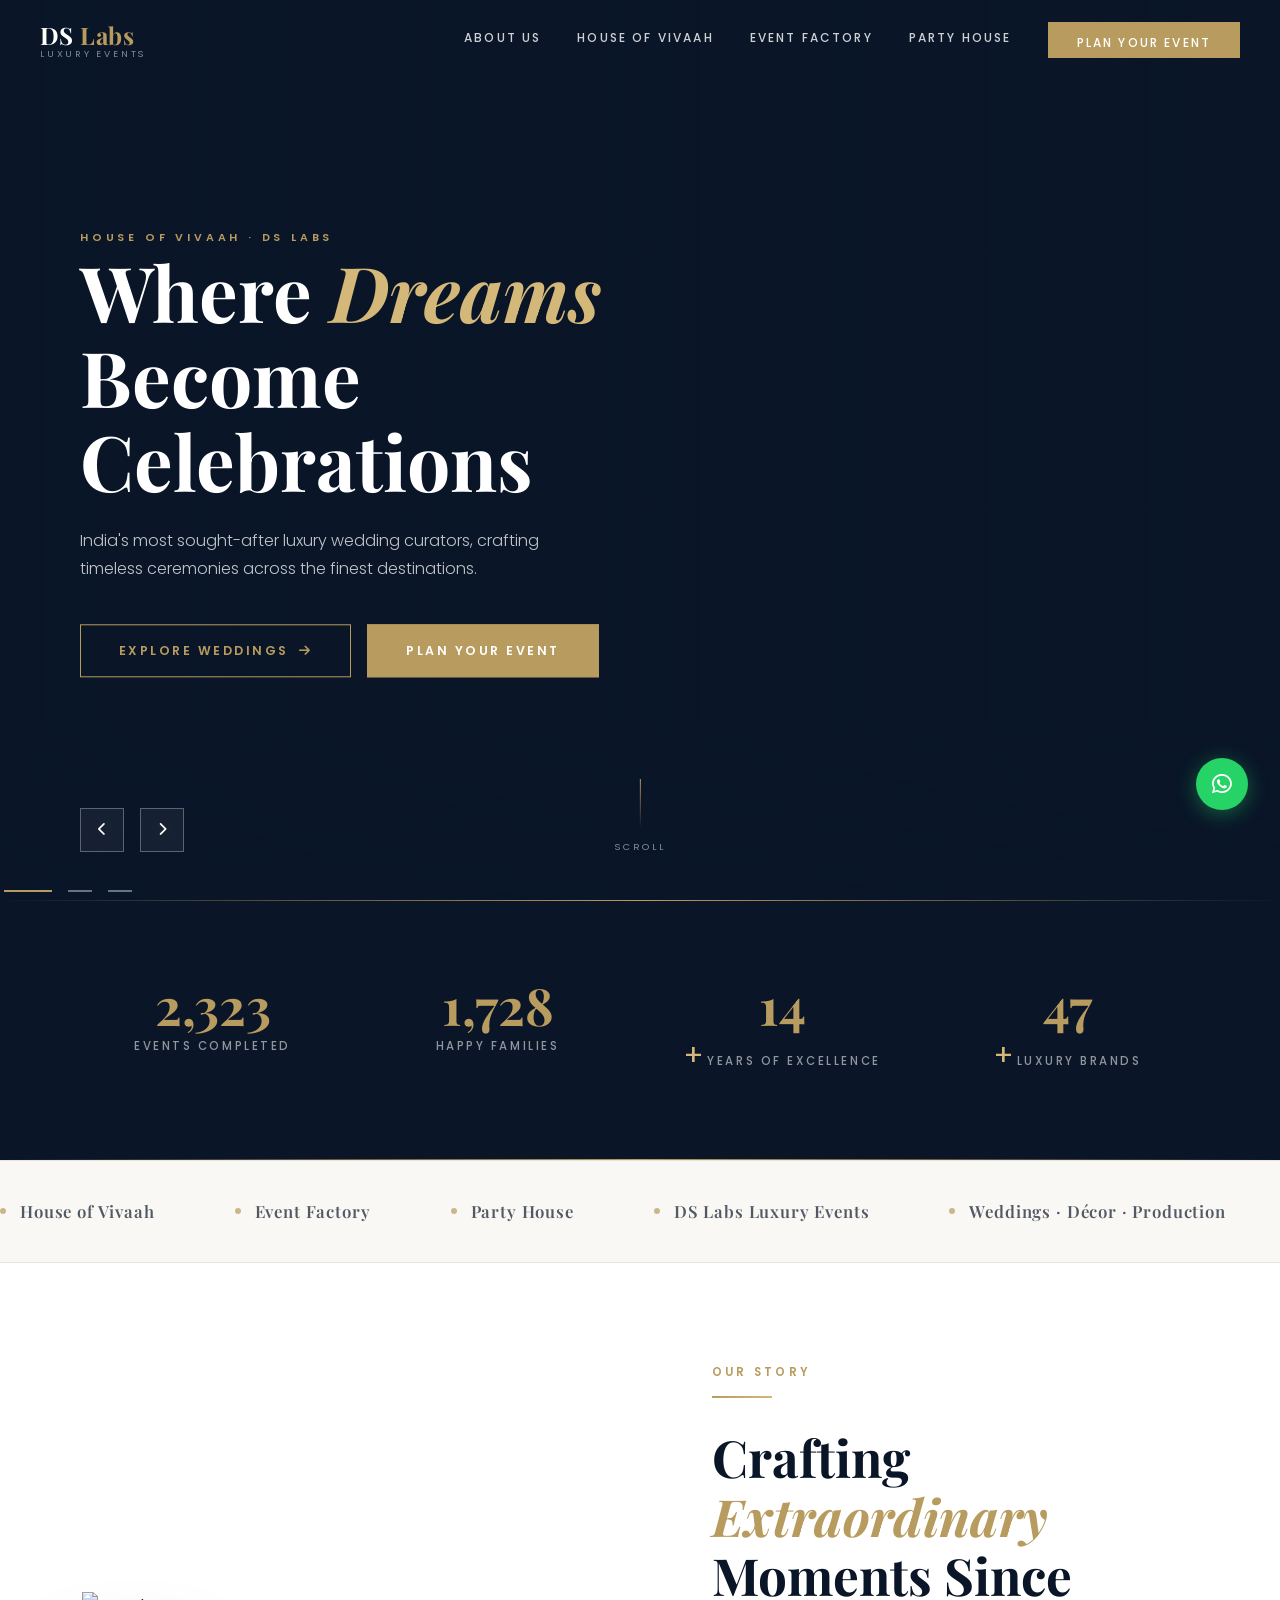
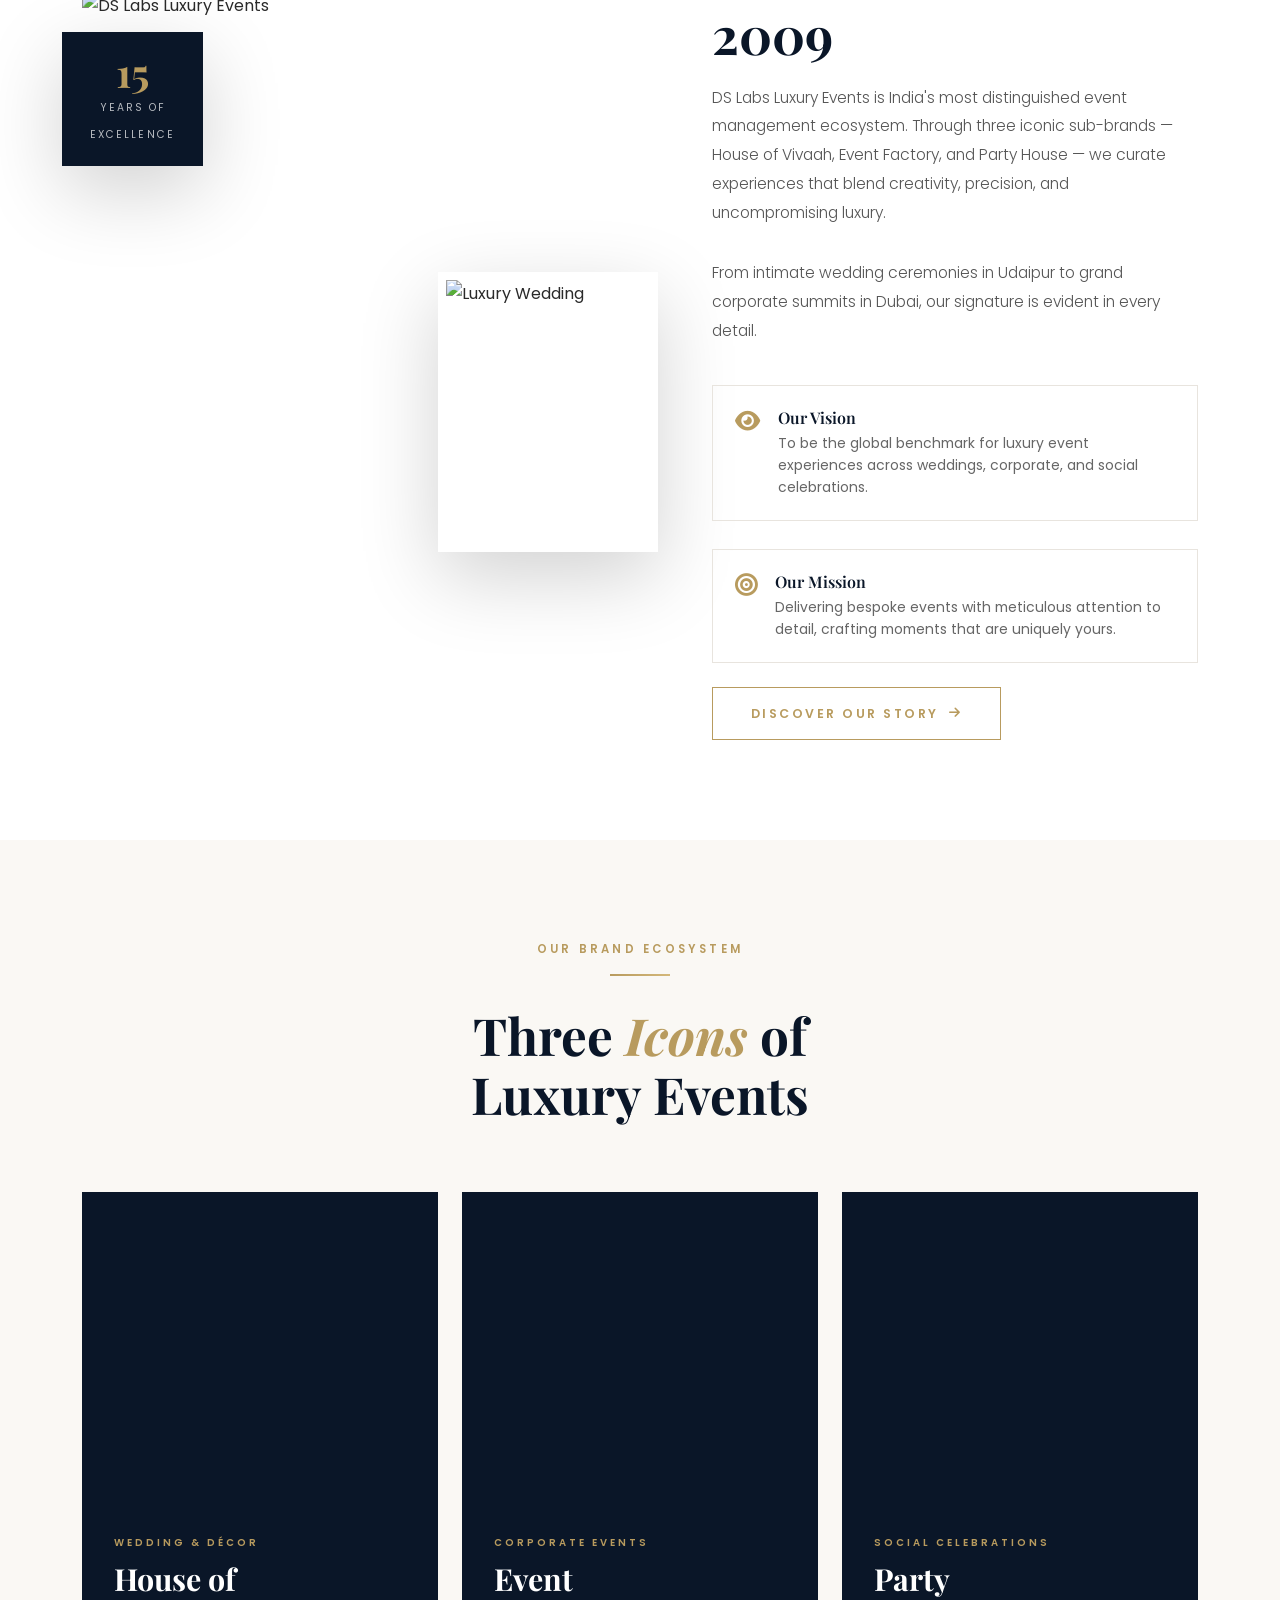
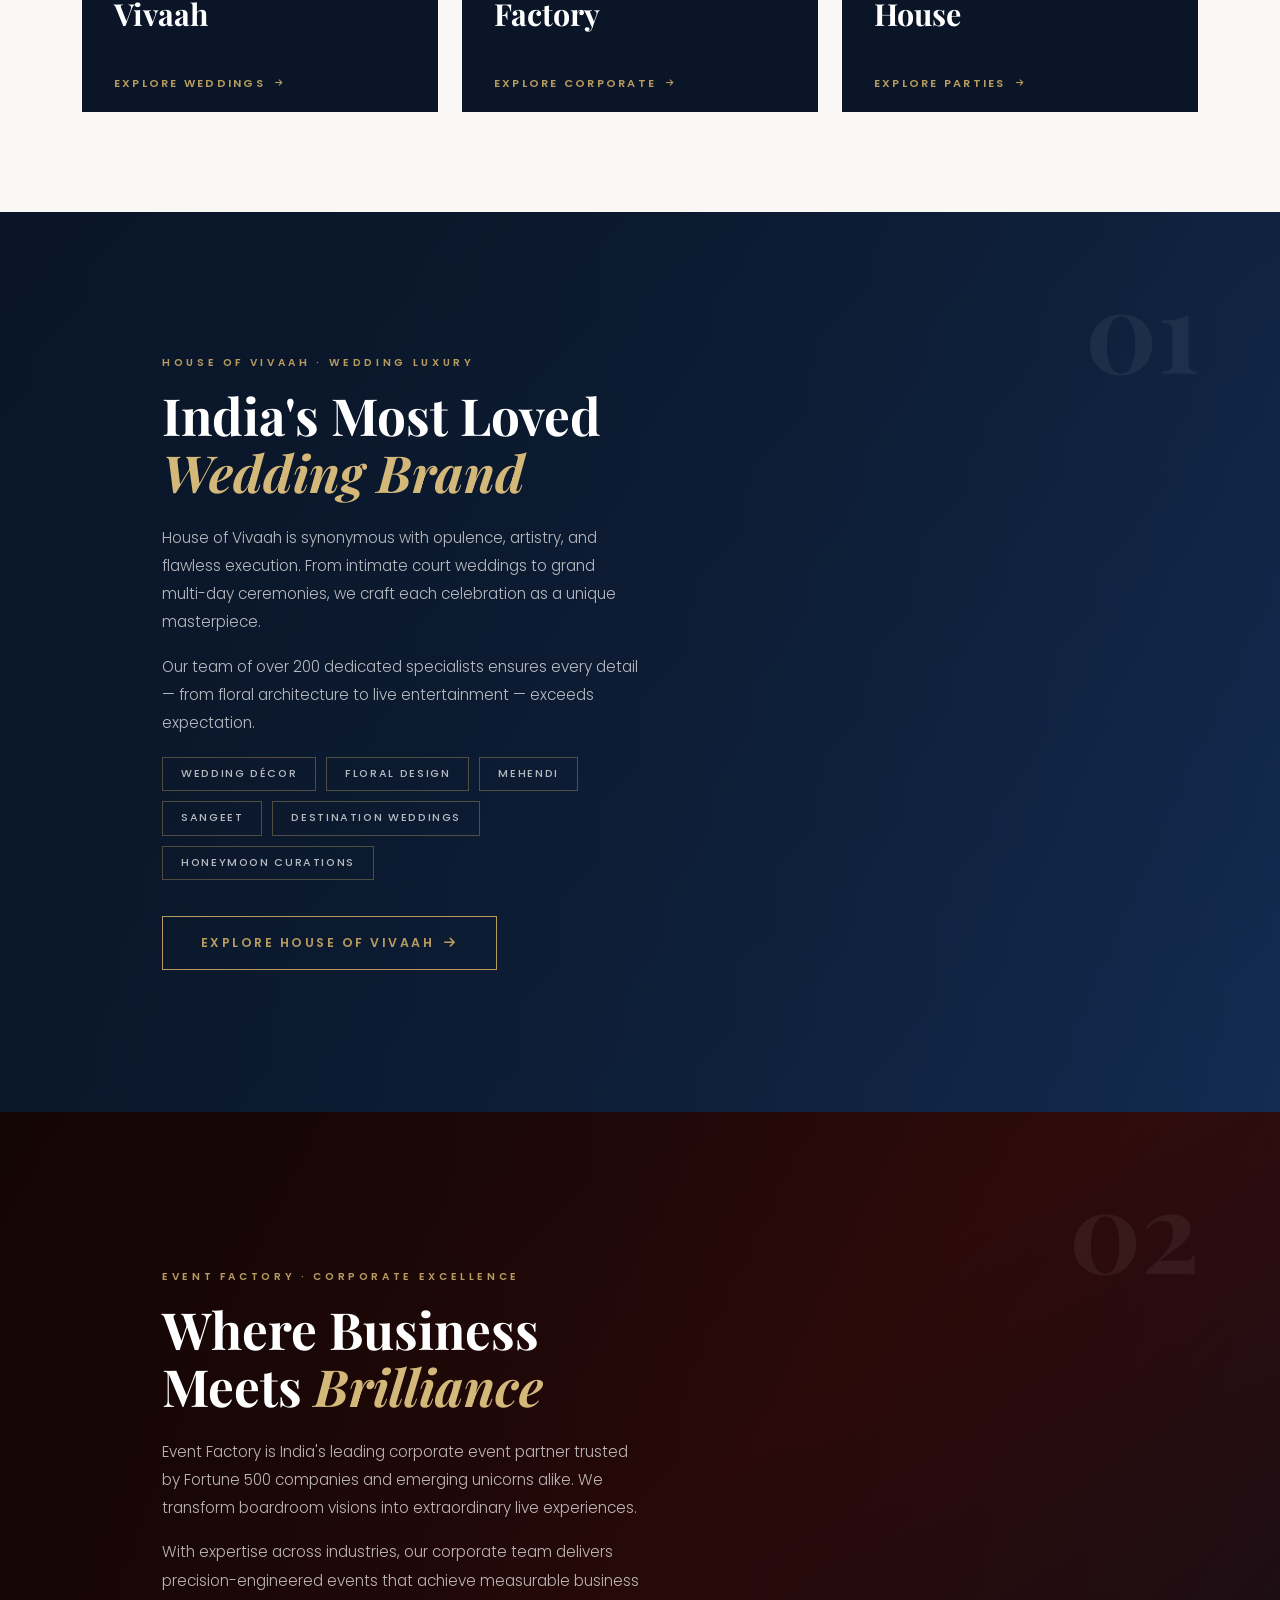
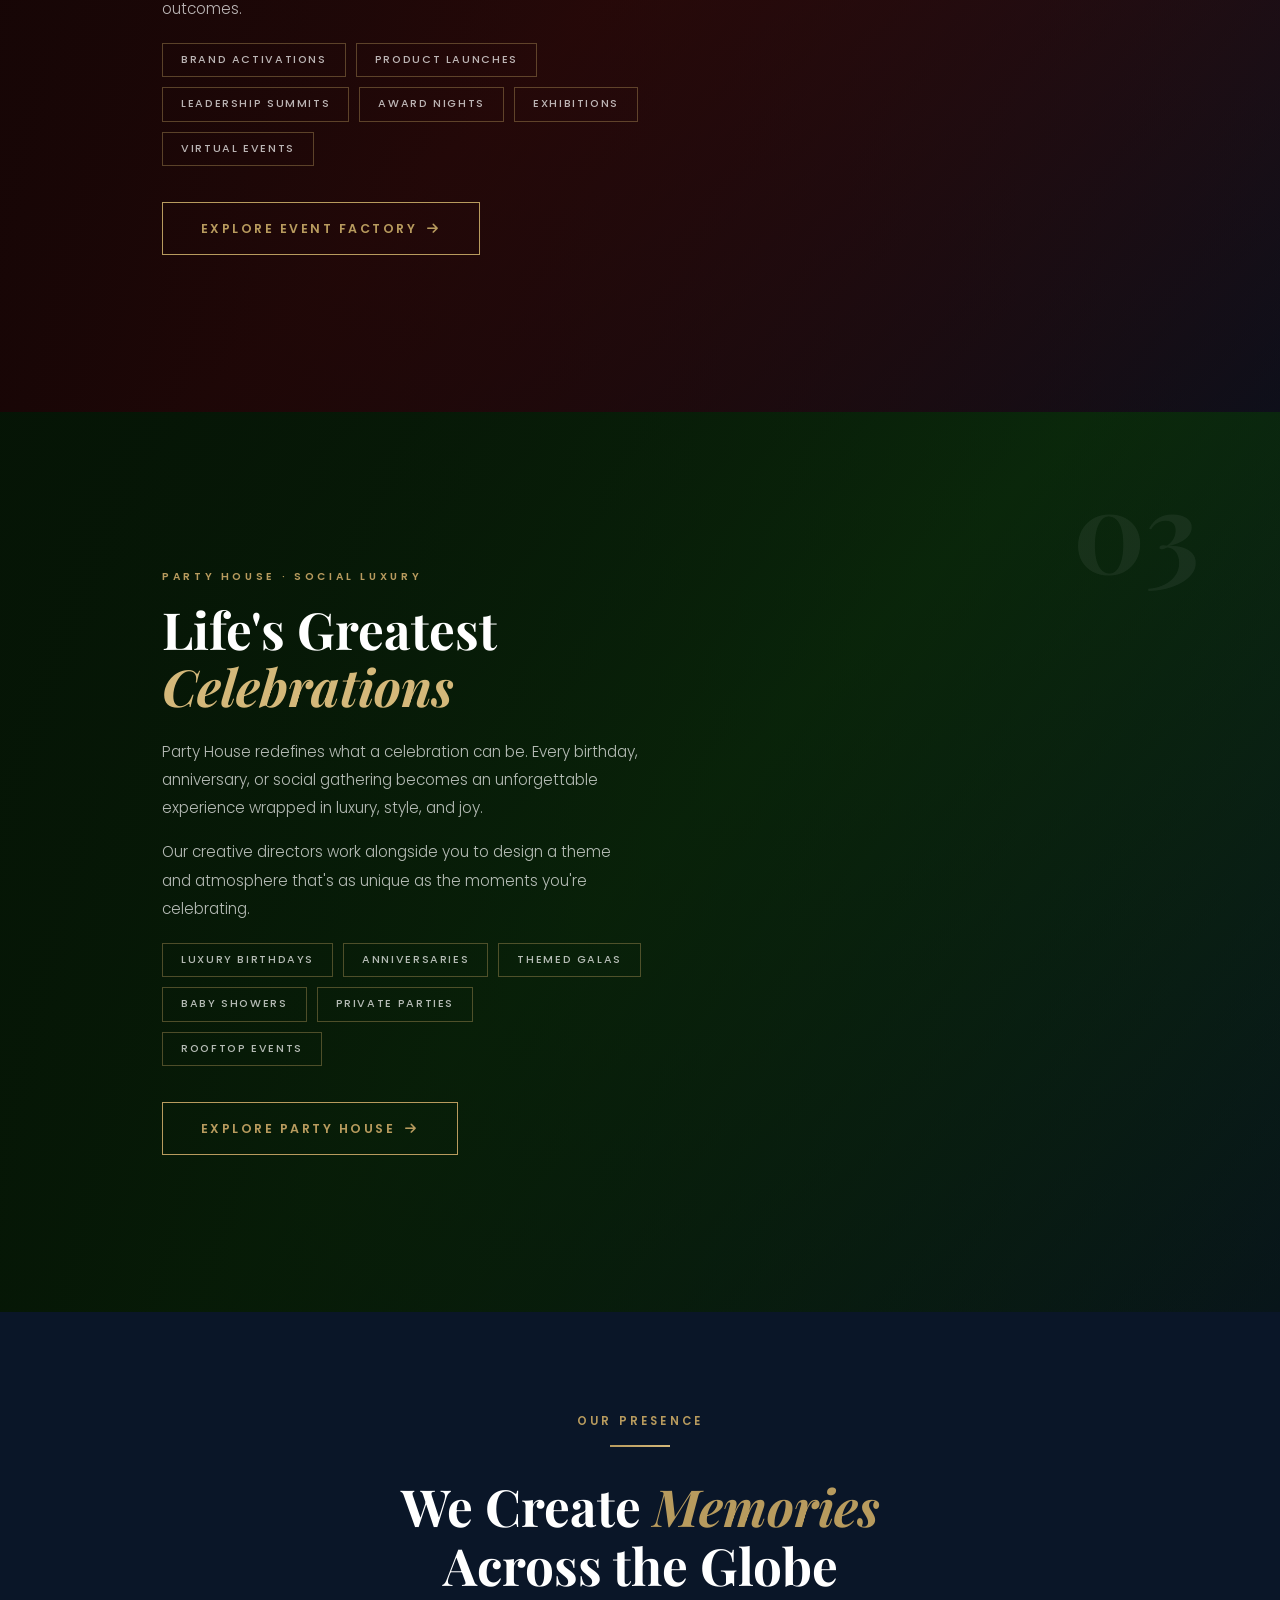
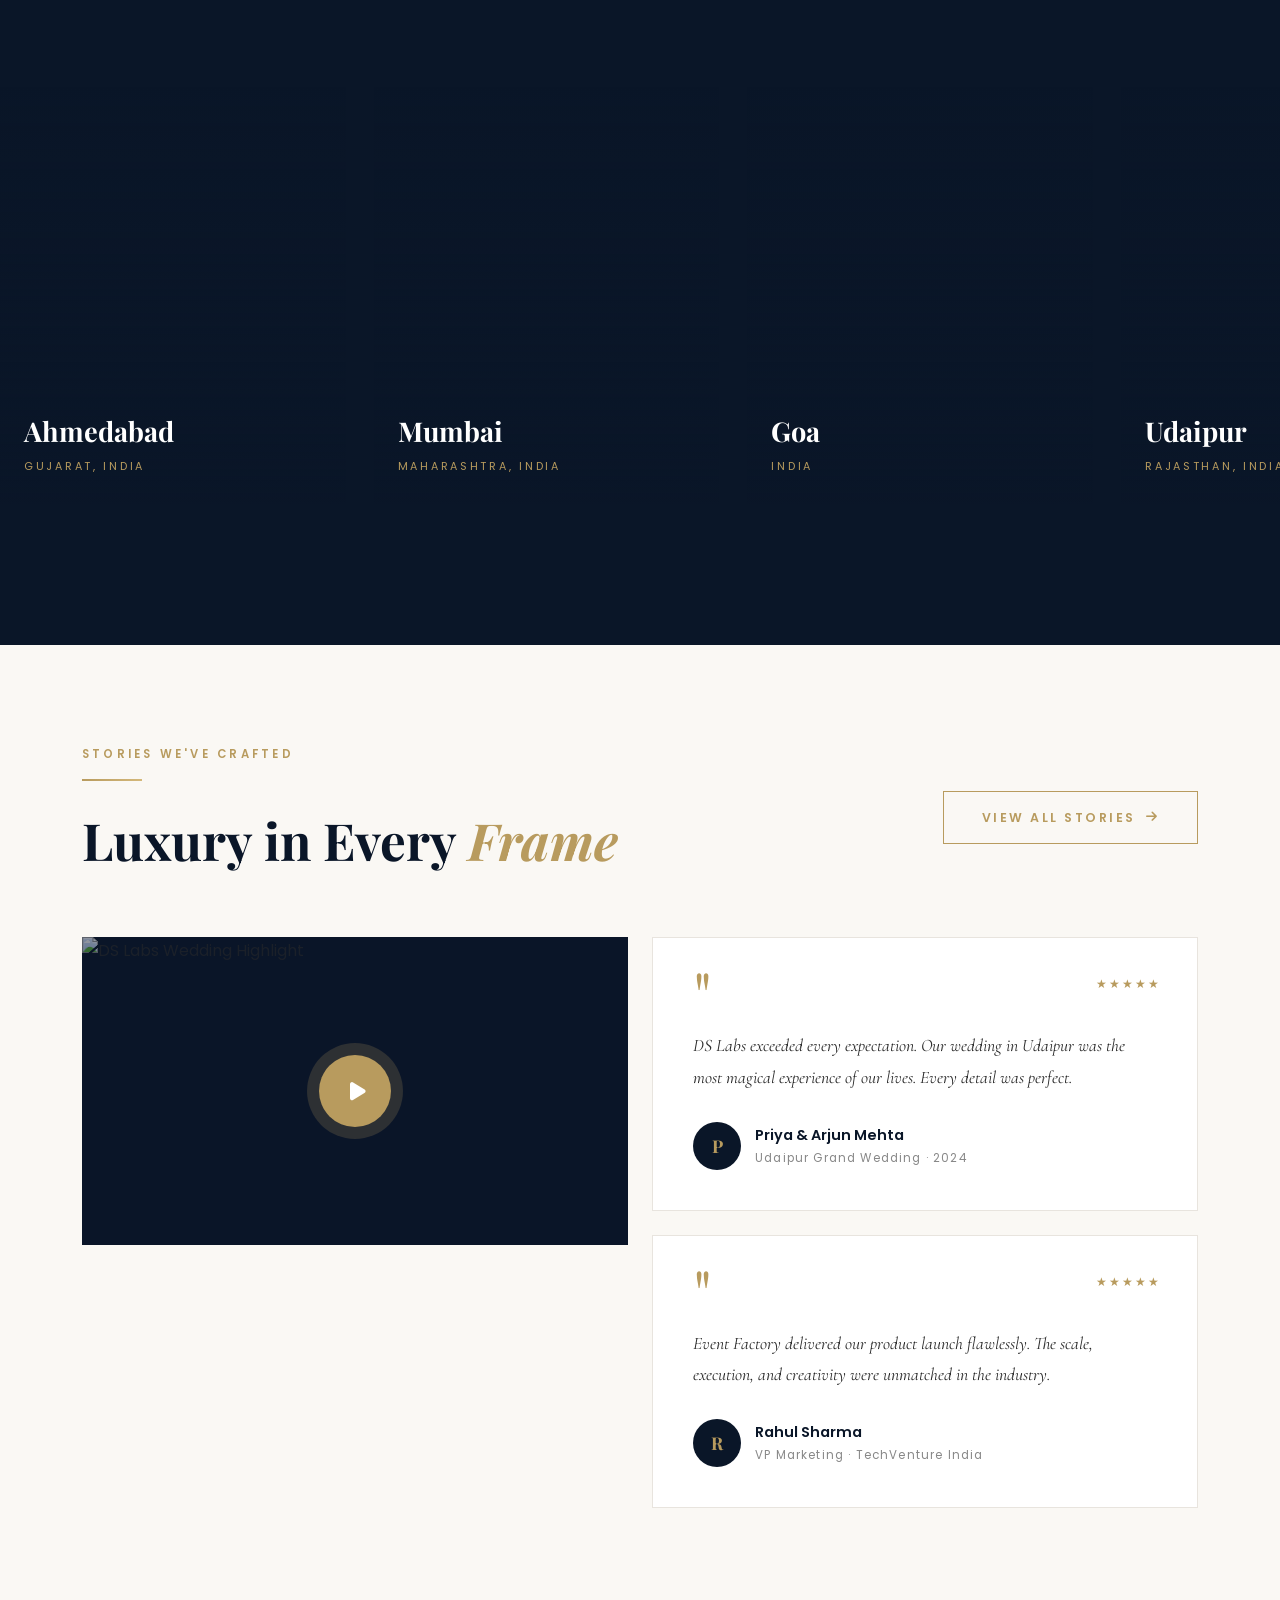
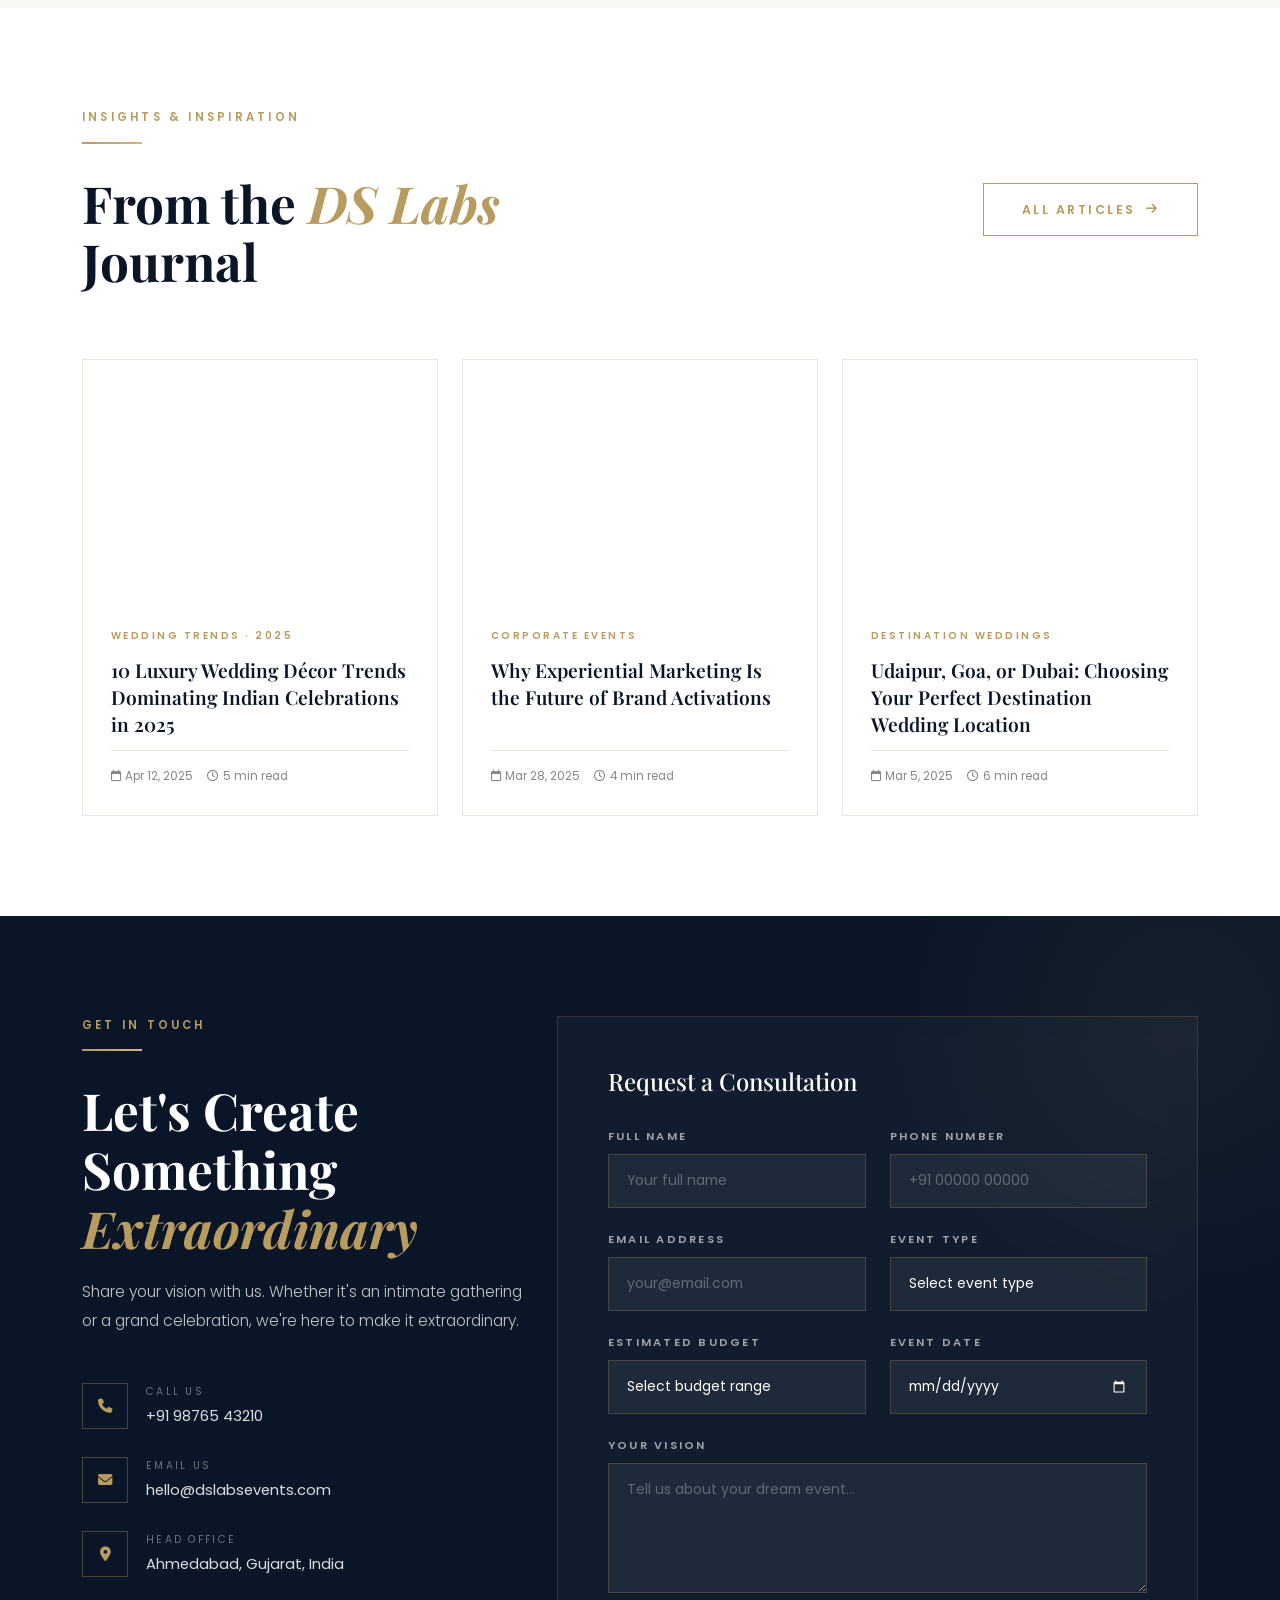
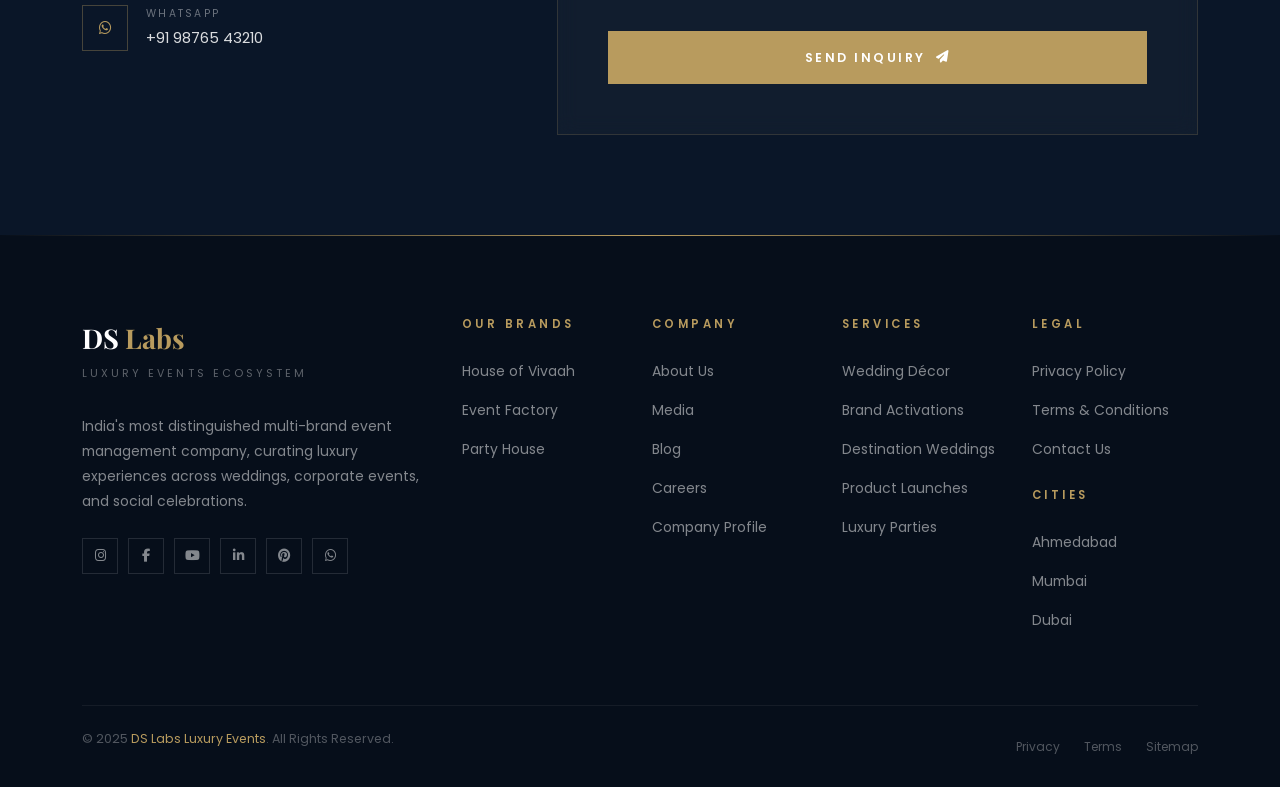
==== commit 3088bed2: "index.html" ====
--- a/index.html
+++ b/index.html
@@ -1458,8 +1458,6 @@
       <a href="house-of-vivaah.html">House of Vivaah</a>
       <a href="event-factory.html">Event Factory</a>
       <a href="party-house.html">Party House</a>
-      <a href="#media">Media</a>
-      <a href="blog.html">Blog</a>
       <a href="#contact">Contact</a>
     </nav>
   </div>
@@ -1476,8 +1474,6 @@
         <a href="house-of-vivaah.html">House of Vivaah</a>
         <a href="event-factory.html">Event Factory</a>
         <a href="party-house.html">Party House</a>
-        <a href="#media">Media</a>
-        <a href="blog.html">Blog</a>
         <a href="#contact" class="nav-cta">Plan Your Event</a>
       </nav>
       <button class="nav-mobile-btn" id="navMobileBtn"><i class="fas fa-bars"></i></button>
@@ -2069,10 +2065,10 @@
                   <label class="form-label">Estimated Budget</label>
                   <select class="form-control-luxury">
                     <option value="">Select budget range</option>
+                    <option>₹0 – ₹5L</option>
                     <option>₹5L – ₹15L</option>
-                    <option>₹15L – ₹50L</option>
-                    <option>₹50L – ₹1Cr</option>
-                    <option>₹1Cr+</option>
+                    <option>₹15L – ₹30L</option>
+                    <option>₹30L+</option>
                   </select>
                 </div>
               </div>
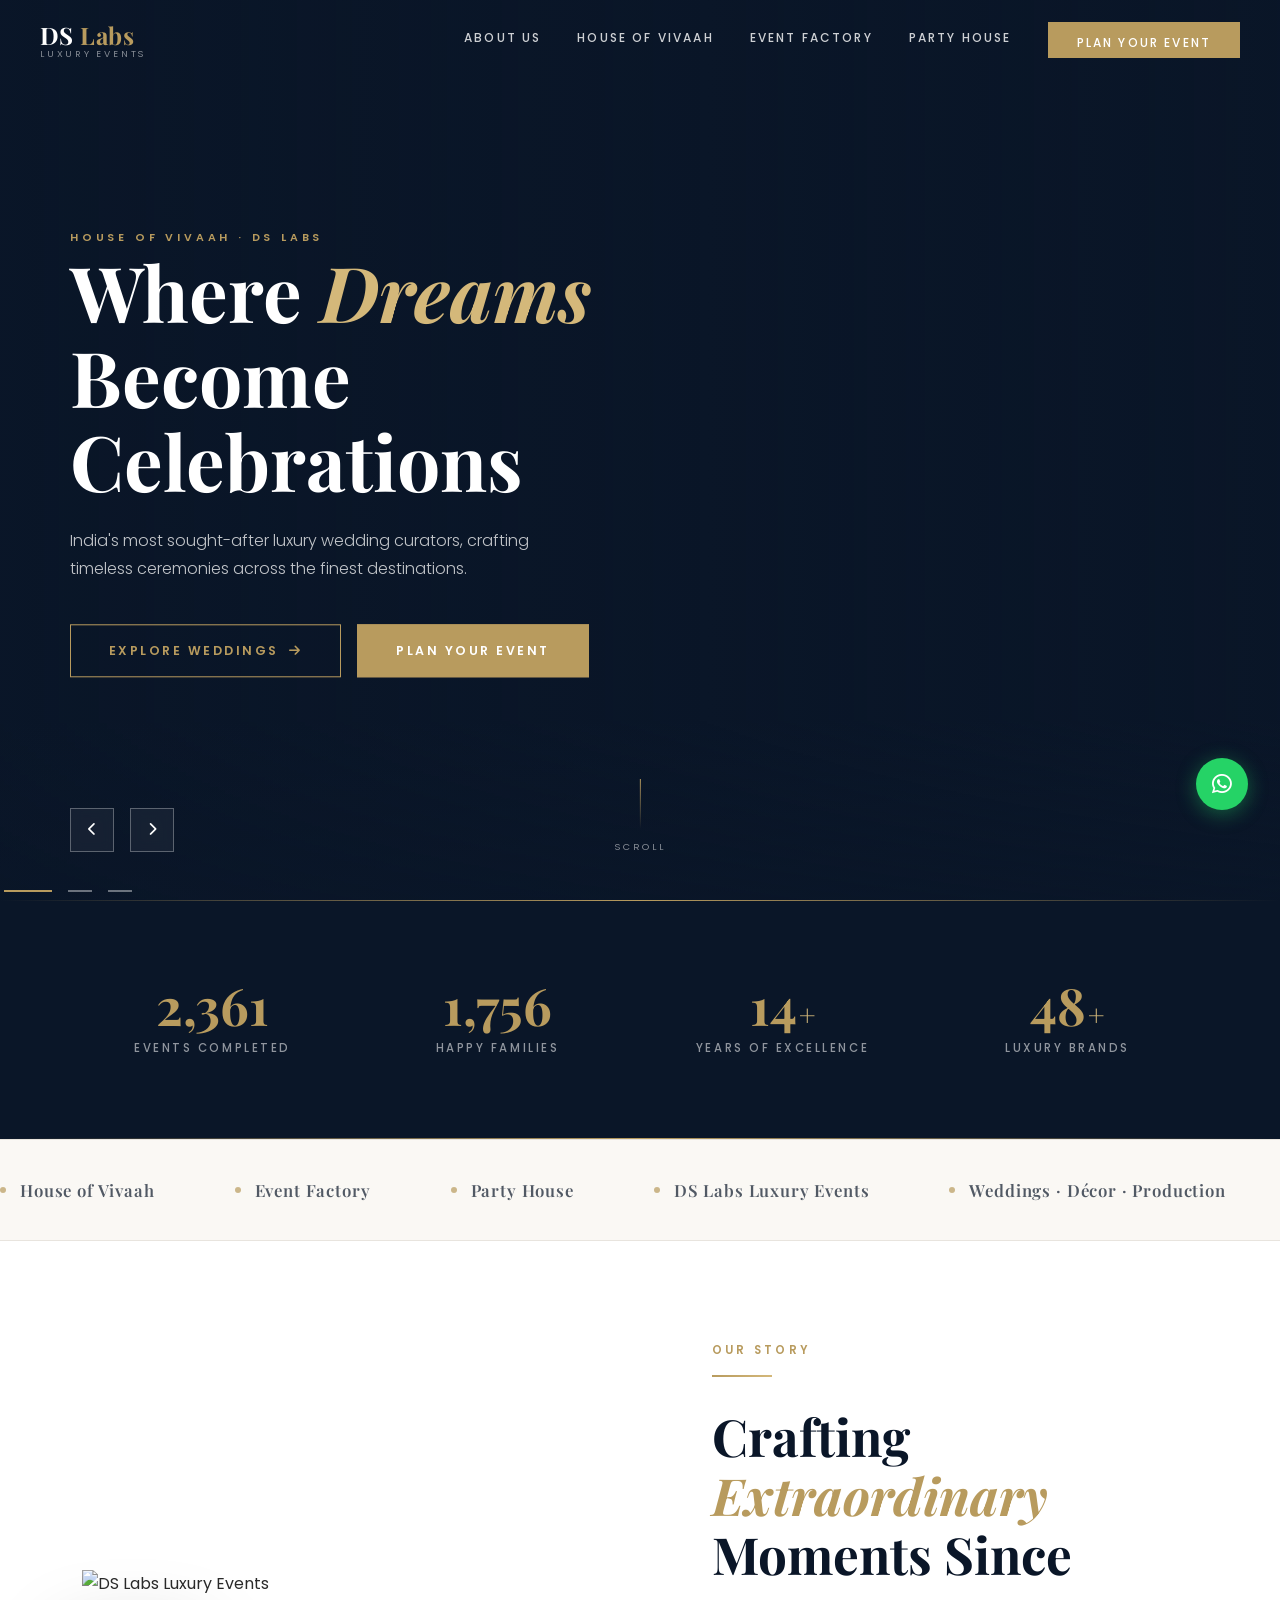
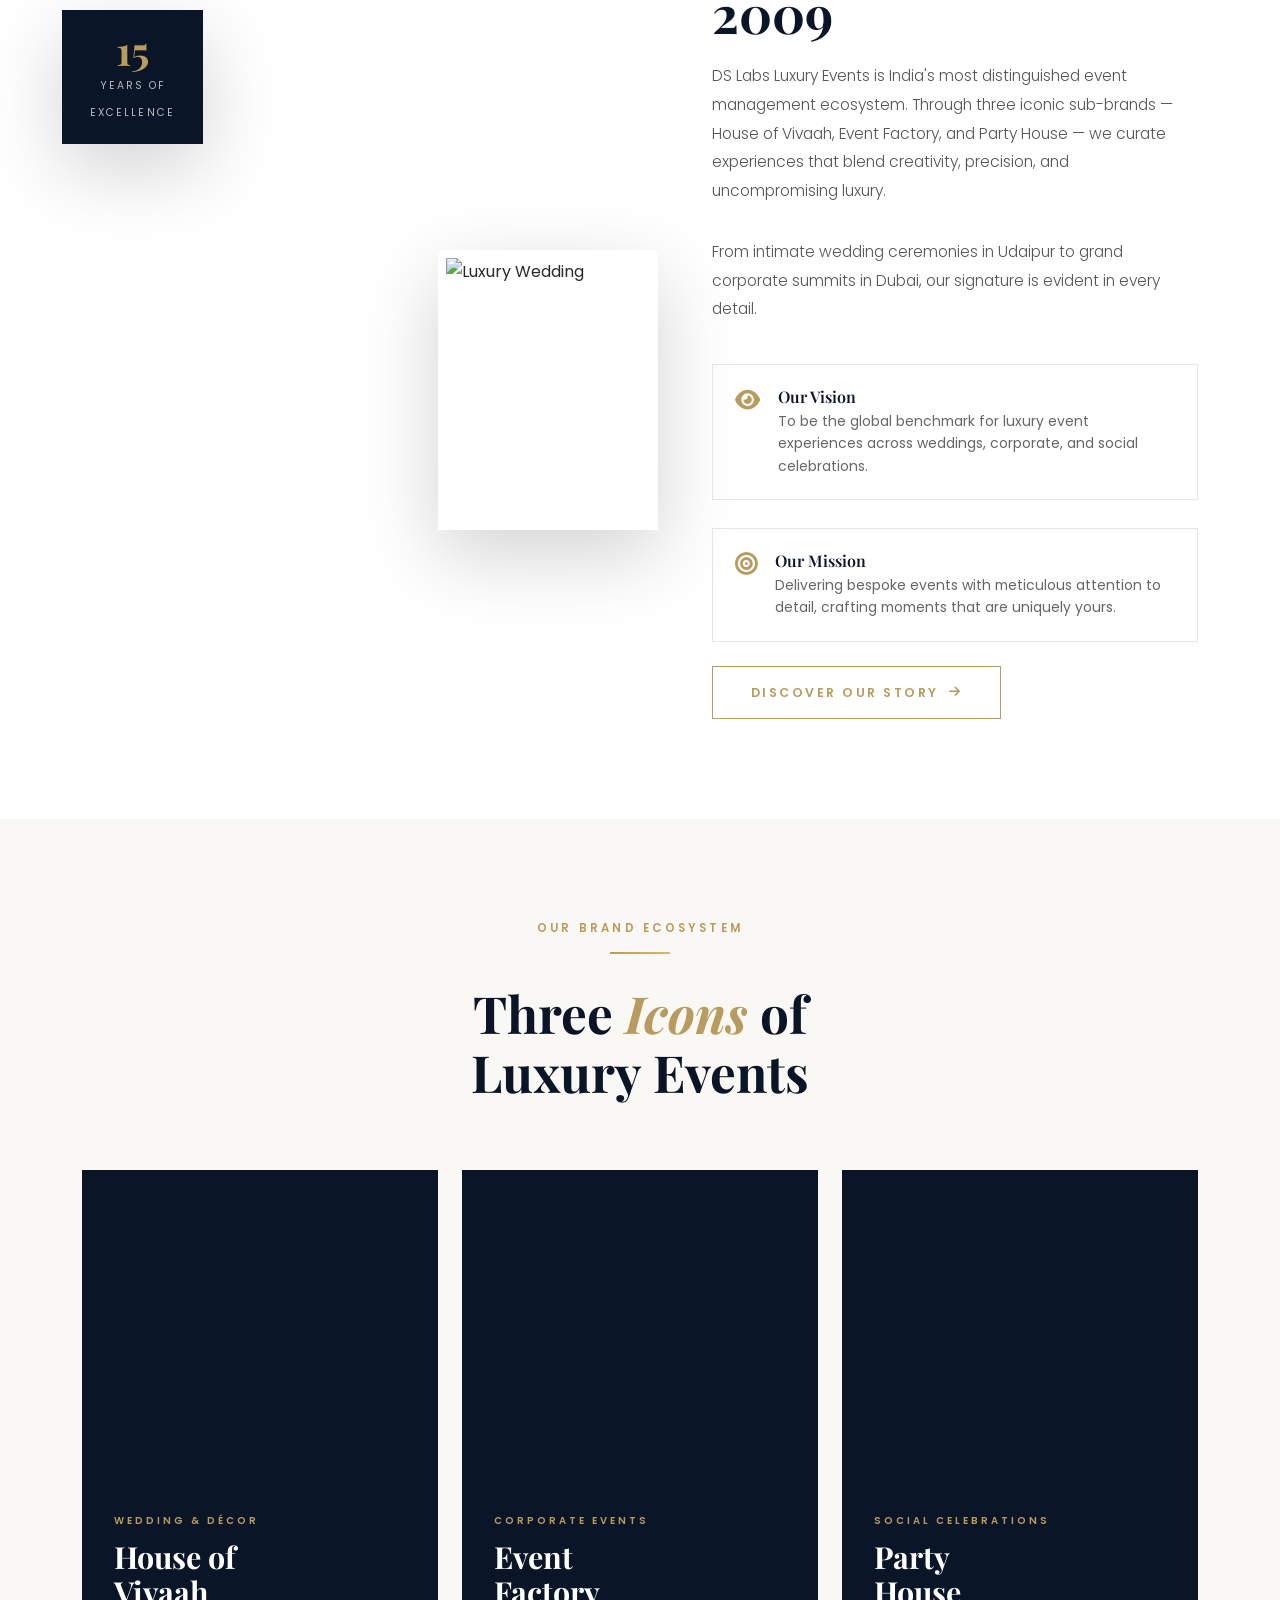
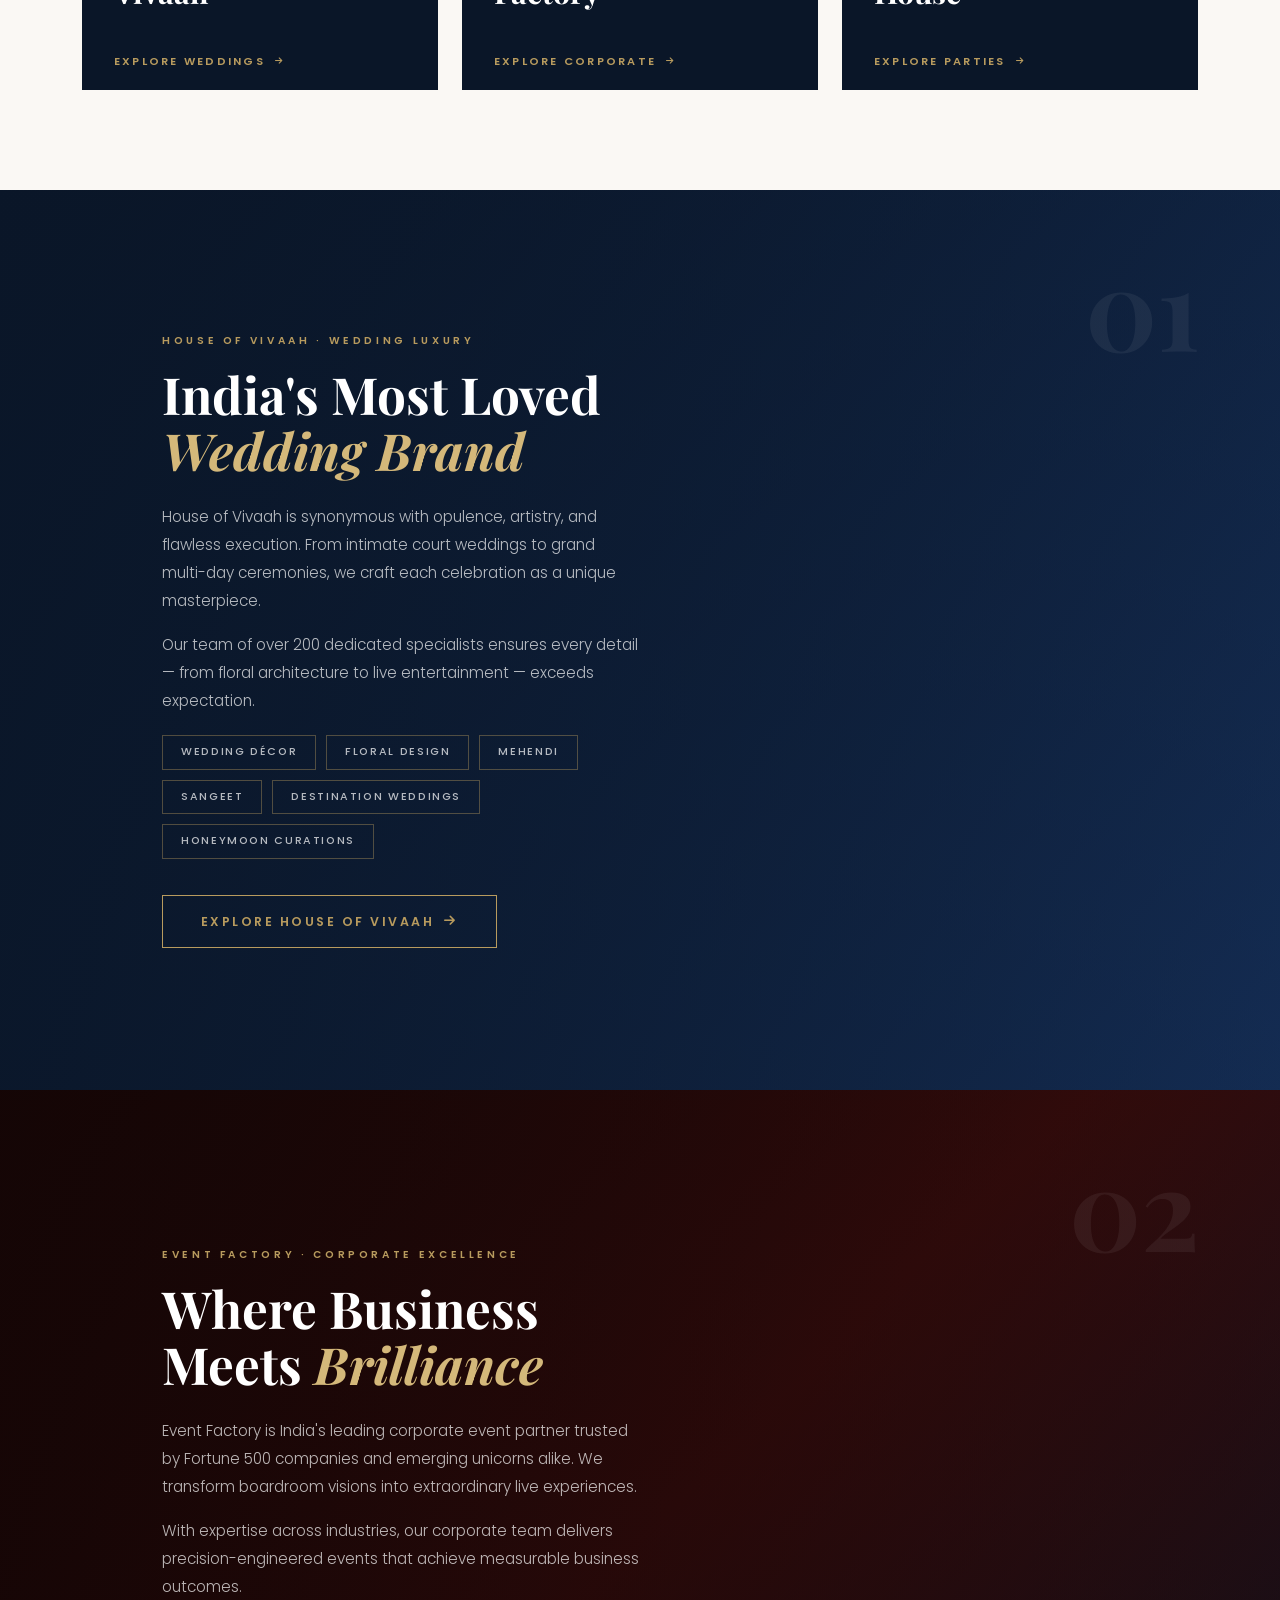
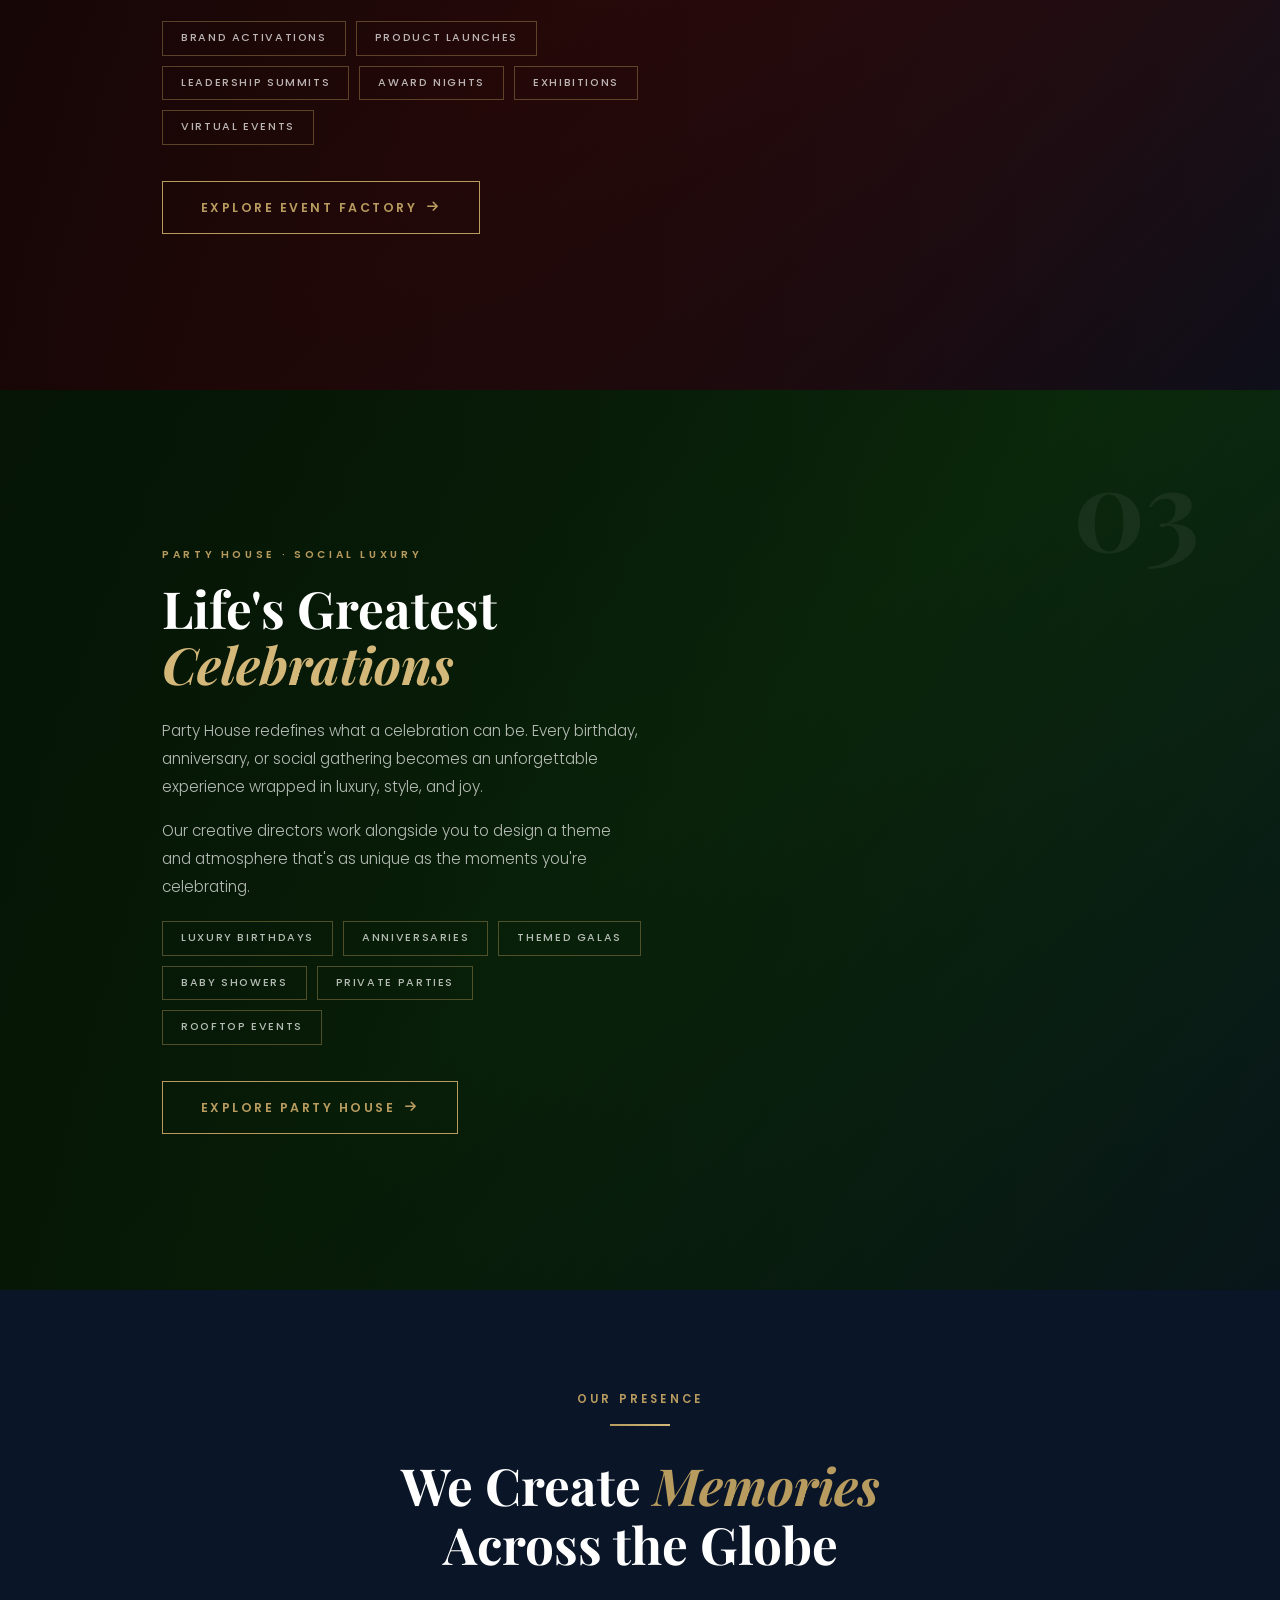
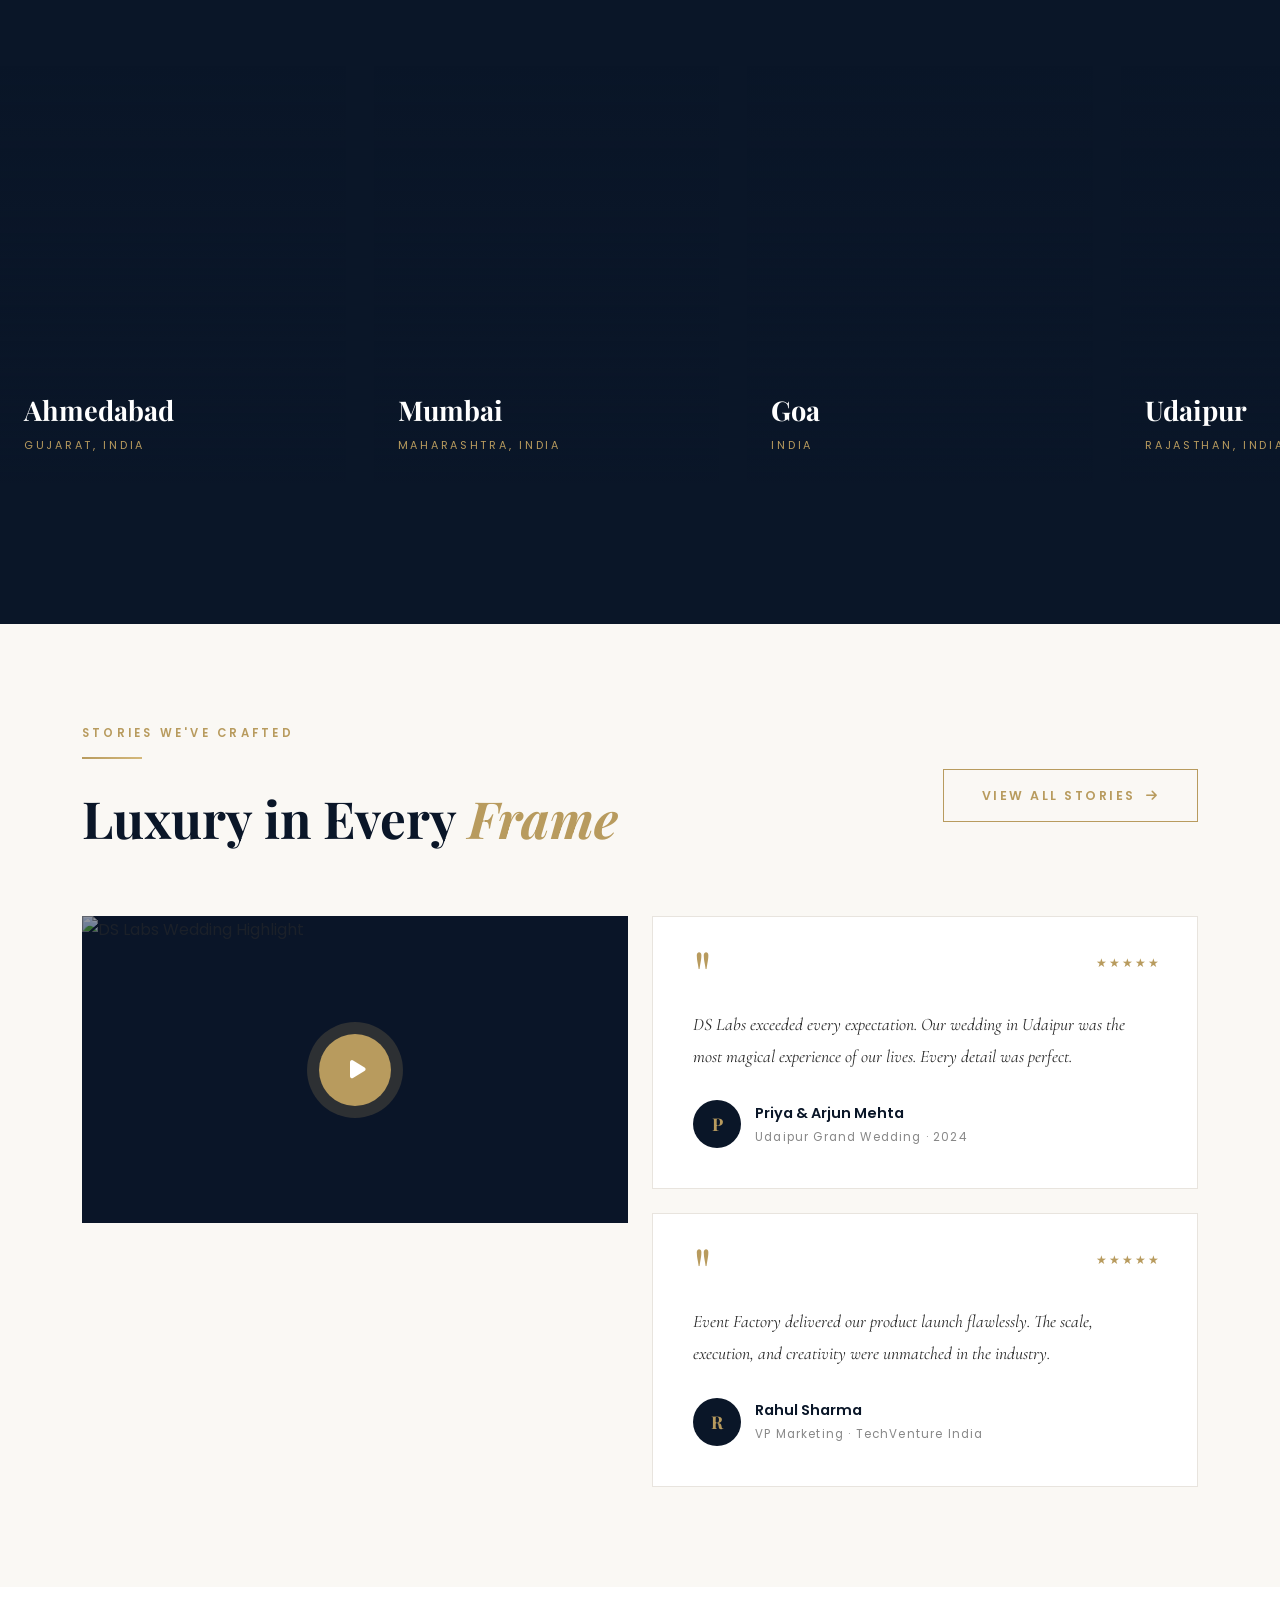
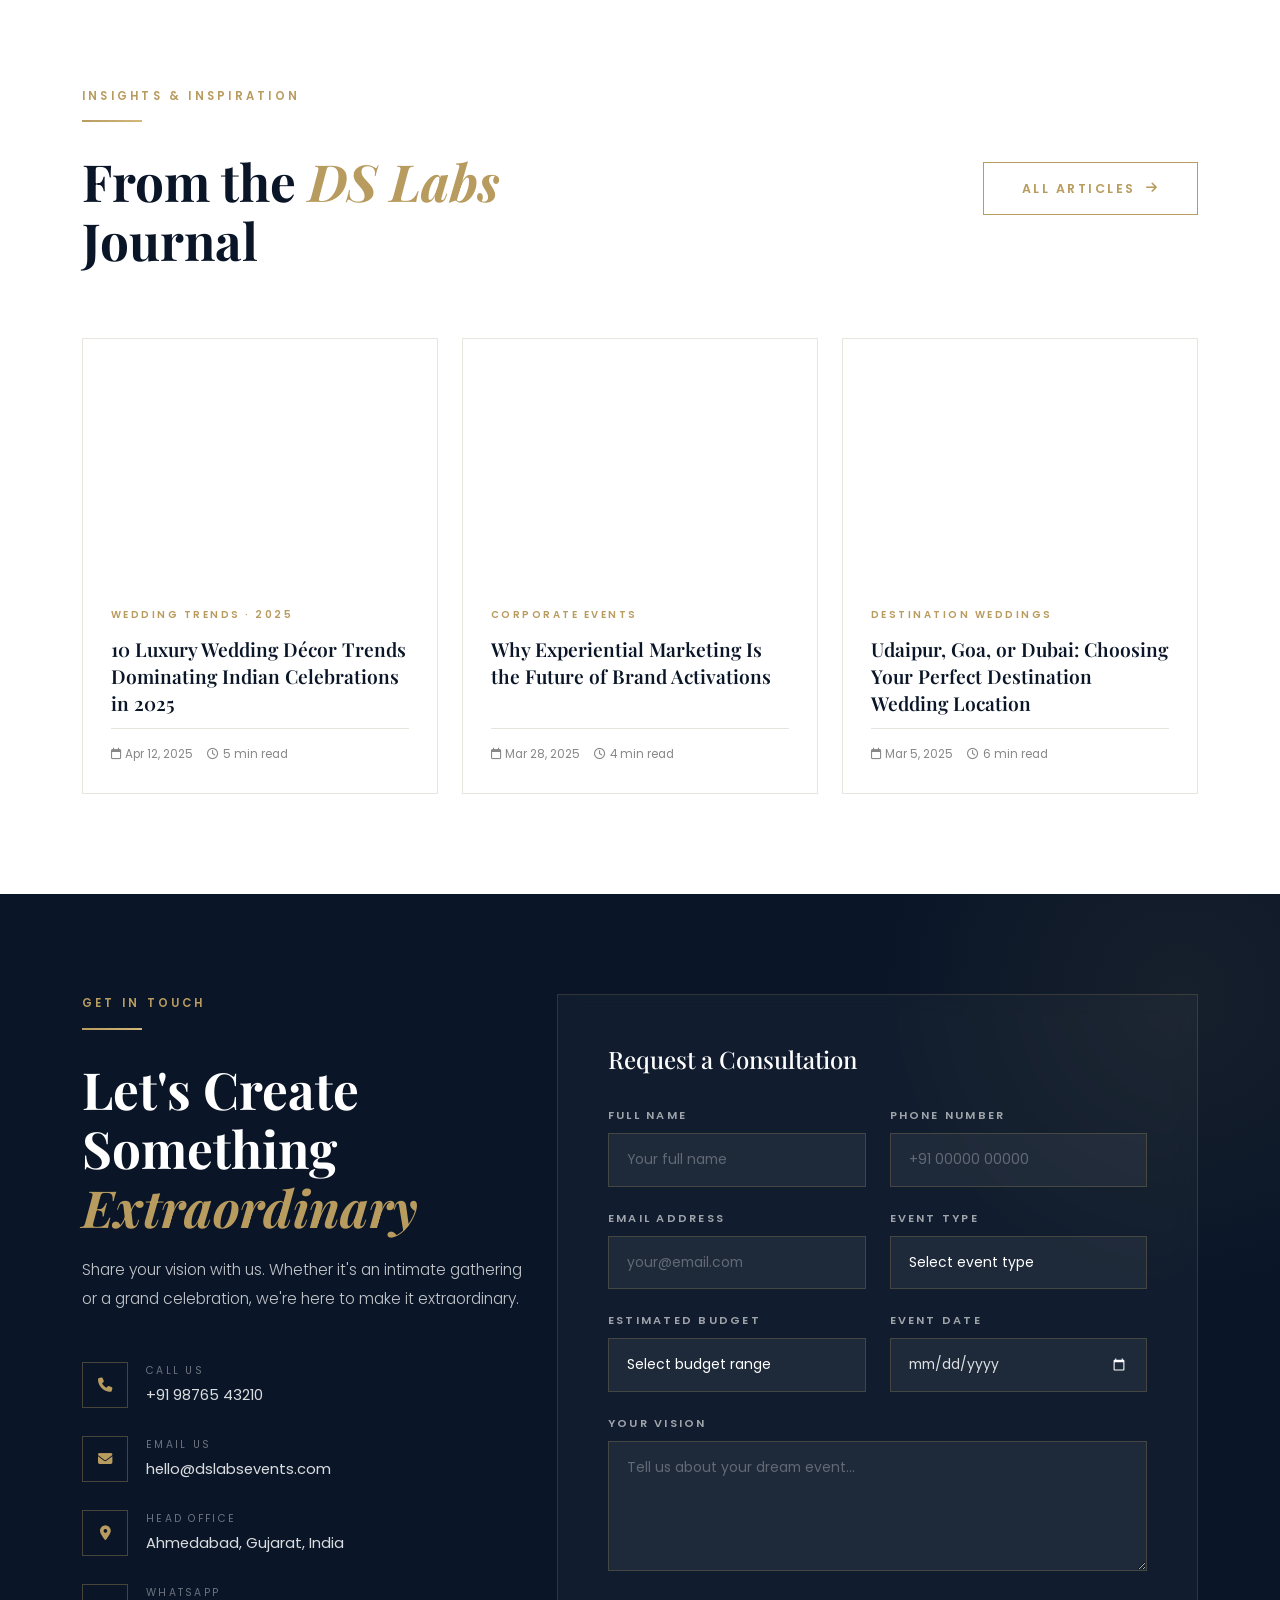
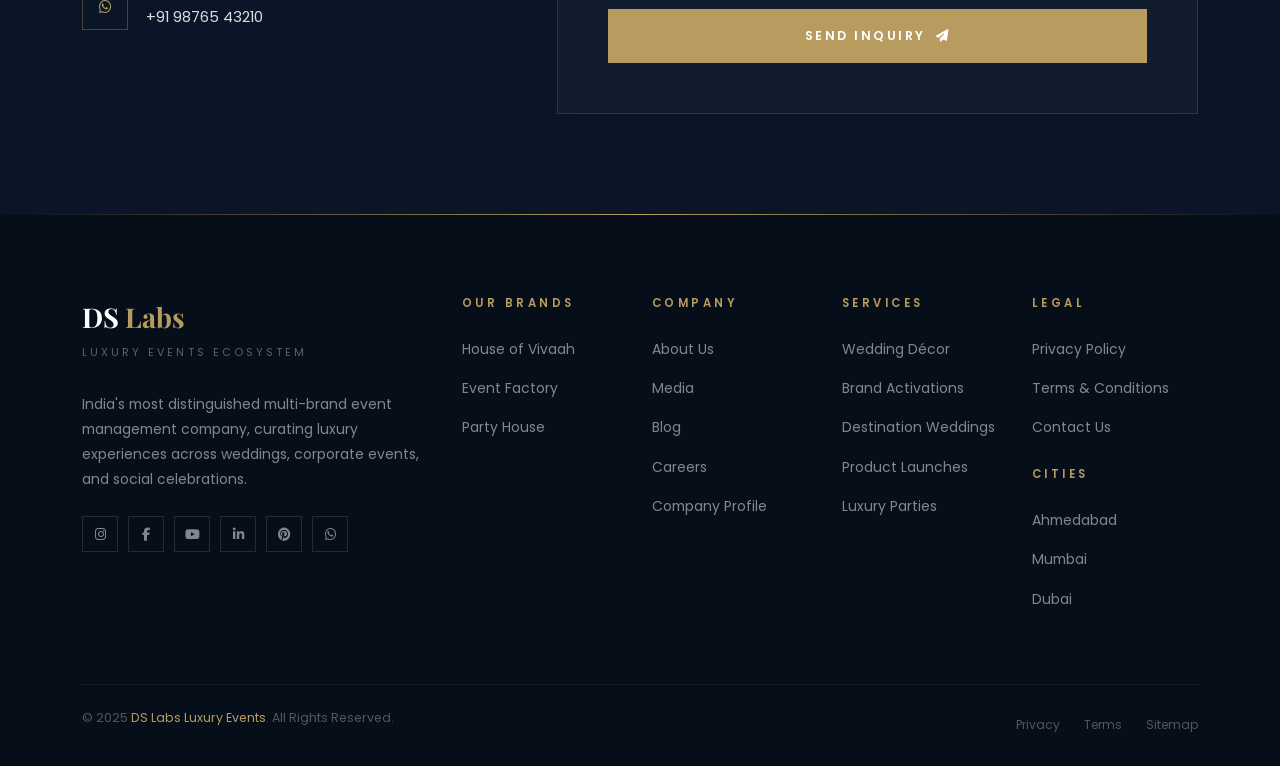
==== commit dd664523: "index.html" ====
--- a/index.html
+++ b/index.html
@@ -310,7 +310,7 @@
       position: fixed;
       inset: 0;
       background: var(--navy);
-      z-index: 999;
+      z-index: 1100;
       display: flex;
       flex-direction: column;
       align-items: center;
@@ -350,6 +350,7 @@
     .hero-section {
       position: relative;
       height: 100vh;
+      height: 100svh;
       min-height: 700px;
       overflow: hidden;
       background: var(--navy);
@@ -567,17 +568,28 @@
       width: 1px;
       background: rgba(184,155,94,0.25);
     }
+    .counter-value-row {
+      display: flex;
+      align-items: baseline;
+      justify-content: center;
+      line-height: 1;
+    }
     .counter-number {
       font-family: var(--font-head);
       font-size: clamp(2.8rem, 4vw, 4rem);
       font-weight: 700;
       color: var(--gold);
       line-height: 1;
-      display: block;
+      display: inline-block;
     }
     .counter-suffix {
       font-size: 1.8rem;
       color: var(--gold-light);
+      font-family: var(--font-head);
+      font-weight: 700;
+      line-height: 1;
+      display: inline-block;
+      margin-left: 2px;
     }
     .counter-label {
       font-size: 0.72rem;
@@ -586,6 +598,7 @@
       text-transform: uppercase;
       color: rgba(255,255,255,0.55);
       margin-top: 8px;
+      display: block;
     }
 
     /* ============================================
@@ -597,6 +610,7 @@
       overflow: hidden;
       border-top: 1px solid var(--gray-light);
       border-bottom: 1px solid var(--gray-light);
+      -webkit-overflow-scrolling: touch;
     }
     .ticker-track {
       display: flex;
@@ -635,6 +649,10 @@
 
     .about-image-col {
       position: relative;
+      overflow: visible;
+    }
+    @media (max-width: 991px) {
+      .about-image-col { overflow: hidden; }
     }
     .about-img-primary {
       width: 100%;
@@ -655,12 +673,15 @@
     .about-badge {
       position: absolute;
       top: 40px;
-      left: -20px;
+      left: 0;
       background: var(--navy);
       color: var(--white);
       padding: 20px 28px;
       text-align: center;
       box-shadow: var(--shadow-lg);
+    }
+    @media (min-width: 992px) {
+      .about-badge { left: -20px; }
     }
     .about-badge-num {
       font-family: var(--font-head);
@@ -1397,47 +1418,374 @@
     }
     .wa-float:hover { transform: scale(1.1); color: var(--white); }
 
+    /* AOS — restore pointer events so links/buttons are clickable */
+    [data-aos] { pointer-events: auto; }
+    [data-aos].aos-animate { pointer-events: auto; }
+
     /* ============================================
-       ANIMATIONS & AOS OVERRIDES
+       RESPONSIVE — LARGE DESKTOP (1400px+)
     ============================================ */
-    [data-aos] { pointer-events: none; }
-    [data-aos].aos-animate { pointer-events: auto; }
+    @media (min-width: 1400px) {
+      .hero-content { padding: 0 100px; max-width: 820px; }
+      .hero-nav { left: 100px; }
+      .hero-pagination { right: 100px; }
+      .nav-inner { padding: 24px 60px; }
+      .site-header.scrolled .nav-inner { padding: 16px 60px; }
+    }
 
     /* ============================================
-       RESPONSIVE
+       RESPONSIVE — DESKTOP / LAPTOP (1200px–1399px)
     ============================================ */
-    @media (max-width: 1199px) {
-      .hero-content { padding: 0 50px; }
+    @media (max-width: 1399px) and (min-width: 1200px) {
+      .hero-content { padding: 0 70px; max-width: 780px; }
+      .hero-nav { left: 70px; }
+      .hero-pagination { right: 70px; }
+    }
+
+    /* ============================================
+       RESPONSIVE — SMALL DESKTOP (992px–1199px)
+    ============================================ */
+    @media (max-width: 1199px) and (min-width: 992px) {
+      .hero-content { padding: 0 50px; max-width: 680px; }
       .hero-nav { left: 50px; }
       .hero-pagination { right: 50px; }
       .about-text-col { padding-left: 36px; }
       .sticky-card-inner { padding: 60px; }
-    }
-
-    @media (max-width: 991px) {
+      .nav-menu { gap: 22px; }
+      .nav-menu a { font-size: 0.7rem; letter-spacing: 0.14em; }
+    }
+
+    /* ============================================
+       RESPONSIVE — TABLET (768px–991px)
+    ============================================ */
+    @media (max-width: 991px) and (min-width: 768px) {
+      /* Navigation */
       .nav-menu { display: none; }
       .nav-mobile-btn { display: block; }
-      .about-text-col { padding-left: 0; margin-top: 60px; }
+      .nav-inner { padding: 20px 32px; }
+      .site-header.scrolled .nav-inner { padding: 14px 32px; }
+
+      /* Hero */
+      .hero-section { min-height: 600px; }
+      .hero-content { padding: 0 40px; max-width: 600px; }
+      .hero-title { font-size: clamp(2.4rem, 5.5vw, 3.4rem); }
+      .hero-subtitle { font-size: 0.95rem; max-width: 480px; }
+      .hero-nav { left: 40px; bottom: 44px; }
+      .hero-pagination { right: 40px; bottom: 56px; }
+      .hero-scroll { display: none; }
+      .hero-btns { gap: 12px; }
+      .btn-luxury, .btn-luxury-solid { padding: 13px 28px; font-size: 0.74rem; }
+
+      /* Trust Bar */
+      .trust-bar { padding: 48px 0; }
+      .counter-number { font-size: clamp(2.4rem, 4vw, 3.2rem); }
+
+      /* About */
+      .about-text-col { padding-left: 0; margin-top: 50px; }
       .about-img-accent { display: none; }
-      .sticky-card-inner { padding: 40px; max-width: 100%; }
-      .sticky-card-num { font-size: 5rem; }
-      .contact-form-wrap { padding: 36px; }
-    }
-
-    @media (max-width: 767px) {
-      .hero-content { padding: 0 24px; }
-      .hero-title { font-size: clamp(2.2rem, 7vw, 3rem); }
-      .hero-nav { left: 24px; bottom: 100px; }
-      .hero-pagination { right: 24px; bottom: 70px; }
+      .about-img-primary { height: 400px; }
+      .about-badge { left: 0; }
+      .section-pad { padding: 80px 0; }
+
+      /* Brand Cards */
+      .brand-card { height: 420px; }
+      .brands-section { padding: 80px 0; }
+
+      /* Sticky Cards */
+      .sticky-card-inner { padding: 48px 40px; max-width: 100%; }
+      .sticky-card-num { font-size: 5rem; right: 40px; }
+      .sticky-card-title { font-size: clamp(2rem, 4vw, 3rem); }
+
+      /* Cities / Swiper */
+      .city-card { height: 360px; }
+
+      /* Testimonials */
+      .testimonial-card { padding: 30px; }
+
+      /* Blog */
+      .blog-card-img { height: 200px; }
+      .blog-section { padding: 80px 0; }
+
+      /* Contact */
+      .contact-section { padding: 80px 0; }
+      .contact-form-wrap { padding: 40px 36px; }
+      .contact-info-item { margin-bottom: 22px; }
+
+      /* Footer */
+      .site-footer { padding: 60px 0 0; }
+      .footer-bottom { flex-direction: row; }
+
+      /* Floating Buttons */
+      .scroll-top-btn { bottom: 24px; right: 24px; }
+      .wa-float { bottom: 82px; right: 24px; }
+    }
+
+    /* ============================================
+       RESPONSIVE — LARGE MOBILE (480px–767px)
+    ============================================ */
+    @media (max-width: 767px) and (min-width: 480px) {
+      /* Navigation */
+      .nav-menu { display: none; }
+      .nav-mobile-btn { display: block; }
+      .nav-inner { padding: 16px 20px; }
+      .site-header.scrolled .nav-inner { padding: 12px 20px; }
+      .nav-logo-main { font-size: 1.25rem; }
+
+      /* Hero */
+      .hero-section { height: 100svh; min-height: 560px; }
+      .hero-content { padding: 0 24px; max-width: 100%; }
+      .hero-label { font-size: 0.6rem; letter-spacing: 0.28em; margin-bottom: 14px; }
+      .hero-title { font-size: clamp(2rem, 8vw, 2.8rem); margin-bottom: 16px; line-height: 1.15; }
+      .hero-subtitle { font-size: 0.88rem; margin-bottom: 28px; max-width: 100%; }
+      .hero-btns { flex-direction: column; gap: 10px; }
+      .btn-luxury, .btn-luxury-solid { padding: 13px 24px; font-size: 0.72rem; width: 100%; justify-content: center; }
+      .hero-nav { left: 20px; bottom: 80px; gap: 10px; }
+      .hero-nav-btn { width: 38px; height: 38px; font-size: 0.75rem; }
+      .hero-pagination { right: 20px; bottom: 56px; }
       .hero-scroll { display: none; }
-      .section-pad { padding: 70px 0; }
-      .nav-inner { padding: 18px 24px; }
-      .sticky-card-inner { padding: 28px 24px; }
+
+      /* Trust Bar */
+      .trust-bar { padding: 40px 0; }
+      .counter-card { padding: 16px 8px; }
+      .counter-number { font-size: clamp(2rem, 7vw, 2.8rem); }
+      .counter-label { font-size: 0.65rem; letter-spacing: 0.14em; }
+      .counter-card + .counter-card::before { display: none; }
+
+      /* Brand Ticker */
+      .brand-ticker { padding: 28px 0; }
+      .ticker-item { font-size: 0.9rem; }
+      .ticker-track { gap: 50px; }
+
+      /* Section Utilities */
+      .section-pad { padding: 60px 0; }
+      .section-pad-sm { padding: 50px 0; }
+      .sec-title { font-size: clamp(1.8rem, 6vw, 2.6rem); }
+      .divider-gold { width: 48px; margin-bottom: 22px; }
+
+      /* About */
+      .about-text-col { padding-left: 0; margin-top: 40px; }
+      .about-img-accent { display: none; }
+      .about-img-primary { height: 320px; }
+      .about-badge { left: 0; top: 20px; padding: 14px 18px; }
+      .about-badge-num { font-size: 1.8rem; }
+      .vision-mission-item { padding: 16px; gap: 14px; }
+      .vision-mission-item p { font-size: 0.82rem; }
+
+      /* Brand Cards */
+      .brands-section { padding: 60px 0; }
+      .brand-card { height: 380px; }
+      .brand-card-title { font-size: 1.6rem; }
+      .brand-card-content { padding: 24px 20px; }
+
+      /* Sticky Cards */
+      .sticky-card { height: auto; min-height: 100svh; padding: 80px 0 60px; }
+      .sticky-card-inner { padding: 24px 20px; max-width: 100%; }
       .sticky-card-num { display: none; }
-      .footer-bottom { flex-direction: column; text-align: center; }
-      .scroll-top-btn { bottom: 20px; right: 20px; }
-      .wa-float { bottom: 78px; right: 20px; }
-      .contact-form-wrap { padding: 28px 20px; }
+      .sticky-card-title { font-size: clamp(1.7rem, 6vw, 2.4rem); margin-bottom: 18px; }
+      .sticky-card-text { font-size: 0.88rem; }
+      .sticky-services { gap: 8px; margin-bottom: 28px; }
+      .sticky-service-tag { padding: 6px 14px; font-size: 0.62rem; }
+
+      /* Cities */
+      .footprint-section { padding: 60px 0; }
+      .city-card { height: 300px; }
+      .city-swiper { margin-top: 36px; }
+
+      /* Video / Testimonials */
+      .video-section { padding: 60px 0; }
+      .video-play-btn { width: 58px; height: 58px; font-size: 1.1rem; }
+      .testimonial-card { padding: 24px 20px; }
+      .testimonial-text { font-size: 0.97rem; }
+
+      /* Blog */
+      .blog-section { padding: 60px 0; }
+      .blog-card-img { height: 200px; }
+      .blog-card-body { padding: 20px; }
+
+      /* Contact */
+      .contact-section { padding: 60px 0; }
+      .contact-form-wrap { padding: 24px 18px; }
+      .contact-info-item { gap: 14px; margin-bottom: 20px; }
+      .contact-info-icon { width: 40px; height: 40px; }
+
+      /* Footer */
+      .site-footer { padding: 50px 0 0; }
+      .footer-brand-name { font-size: 1.4rem; }
+      .footer-bottom { flex-direction: column; text-align: center; gap: 10px; padding: 18px 0; }
+      .footer-policy-links { justify-content: center; }
+
+      /* Floating */
+      .scroll-top-btn { bottom: 18px; right: 18px; width: 42px; height: 42px; }
+      .wa-float { bottom: 72px; right: 18px; width: 46px; height: 46px; font-size: 1.2rem; }
+    }
+
+    /* ============================================
+       RESPONSIVE — SMALL MOBILE (≤479px)
+    ============================================ */
+    @media (max-width: 479px) {
+      /* Navigation */
+      .nav-menu { display: none; }
+      .nav-mobile-btn { display: block; }
+      .nav-inner { padding: 14px 16px; }
+      .site-header.scrolled .nav-inner { padding: 10px 16px; }
+      .nav-logo-main { font-size: 1.1rem; }
+      .nav-logo-sub { font-size: 0.5rem; letter-spacing: 0.22em; }
+
+      /* Mobile Menu */
+      .mobile-nav-links a { font-size: 1.6rem; }
+      .mobile-nav-links { gap: 20px; }
+
+      /* Hero */
+      .hero-section { height: 100svh; min-height: 500px; }
+      .hero-content { padding: 0 18px; top: 50%; }
+      .hero-label { font-size: 0.55rem; letter-spacing: 0.22em; margin-bottom: 10px; }
+      .hero-title { font-size: clamp(1.8rem, 9vw, 2.4rem); margin-bottom: 14px; }
+      .hero-subtitle { font-size: 0.83rem; margin-bottom: 24px; line-height: 1.65; }
+      .hero-btns { flex-direction: column; gap: 8px; }
+      .btn-luxury, .btn-luxury-solid { padding: 12px 20px; font-size: 0.68rem; width: 100%; justify-content: center; }
+      .hero-nav { left: 16px; bottom: 70px; gap: 8px; }
+      .hero-nav-btn { width: 34px; height: 34px; font-size: 0.7rem; }
+      .hero-pagination { right: 16px; bottom: 48px; }
+      .hero-pagination .swiper-pagination-bullet { width: 18px; }
+      .hero-pagination .swiper-pagination-bullet-active { width: 34px; }
+      .hero-scroll { display: none; }
+
+      /* Trust Bar */
+      .trust-bar { padding: 32px 0; }
+      .counter-card { padding: 12px 6px; }
+      .counter-number { font-size: clamp(1.8rem, 8vw, 2.4rem); }
+      .counter-suffix { font-size: 1.4rem; }
+      .counter-label { font-size: 0.6rem; letter-spacing: 0.1em; margin-top: 6px; }
+      .counter-card + .counter-card::before { display: none; }
+
+      /* Brand Ticker */
+      .brand-ticker { padding: 22px 0; }
+      .ticker-item { font-size: 0.82rem; gap: 10px; }
+      .ticker-track { gap: 36px; }
+      .ticker-dot { width: 4px; height: 4px; }
+
+      /* Section Utilities */
+      .section-pad { padding: 50px 0; }
+      .section-pad-sm { padding: 40px 0; }
+      .sec-label { font-size: 0.65rem; letter-spacing: 0.2em; }
+      .sec-title { font-size: clamp(1.6rem, 7.5vw, 2.2rem); margin-bottom: 14px; }
+      .sec-text { font-size: 0.9rem; }
+      .divider-gold { width: 40px; margin-bottom: 18px; }
+
+      /* About */
+      .about-section.section-pad { padding: 50px 0 60px; }
+      .about-text-col { padding-left: 0; margin-top: 36px; }
+      .about-img-accent { display: none; }
+      .about-img-primary { height: 260px; }
+      .about-badge { left: 0; top: 16px; padding: 12px 14px; }
+      .about-badge-num { font-size: 1.5rem; }
+      .about-badge-text { font-size: 0.58rem; }
+      .vision-mission-item { padding: 14px; gap: 12px; margin-top: 18px; }
+      .vision-mission-item i { font-size: 1.1rem; }
+      .vision-mission-item h6 { font-size: 0.9rem; }
+      .vision-mission-item p { font-size: 0.8rem; }
+
+      /* Brand Cards */
+      .brands-section { padding: 50px 0; }
+      .brand-card { height: 340px; }
+      .brand-card-title { font-size: 1.45rem; }
+      .brand-card-content { padding: 20px 18px; }
+      .brand-card-tag { font-size: 0.58rem; }
+      .brand-card-cta { font-size: 0.65rem; }
+
+      /* Sticky Cards */
+      .sticky-card { height: auto; min-height: 100svh; padding: 70px 0 50px; position: relative; }
+      .sticky-card-inner { padding: 20px 16px; max-width: 100%; }
+      .sticky-card-num { display: none; }
+      .sticky-card-tag { font-size: 0.58rem; letter-spacing: 0.25em; }
+      .sticky-card-title { font-size: clamp(1.5rem, 7vw, 2rem); margin-bottom: 14px; }
+      .sticky-card-text { font-size: 0.84rem; margin-bottom: 12px; }
+      .sticky-services { gap: 6px; margin: 14px 0 22px; }
+      .sticky-service-tag { padding: 5px 12px; font-size: 0.6rem; }
+
+      /* Cities */
+      .footprint-section { padding: 50px 0; }
+      .city-card { height: 260px; }
+      .city-card-name { font-size: 1.4rem; }
+      .city-swiper { margin-top: 28px; }
+
+      /* Video / Testimonials */
+      .video-section { padding: 50px 0; }
+      .video-play-btn { width: 50px; height: 50px; font-size: 0.95rem; }
+      .testimonial-card { padding: 20px 16px; }
+      .testimonial-quote { font-size: 3rem; }
+      .testimonial-text { font-size: 0.9rem; margin-bottom: 18px; }
+      .testimonial-stars { top: 18px; right: 18px; font-size: 0.68rem; }
+      .testimonial-name { font-size: 0.82rem; }
+      .testimonial-role { font-size: 0.67rem; }
+
+      /* Blog */
+      .blog-section { padding: 50px 0; }
+      .blog-card-img { height: 180px; }
+      .blog-card-body { padding: 18px; }
+      .blog-card-title { font-size: 1.05rem; }
+      .blog-card-cat { font-size: 0.58rem; }
+      .blog-card-meta { font-size: 0.68rem; }
+
+      /* Contact */
+      .contact-section { padding: 50px 0; }
+      .contact-form-wrap { padding: 20px 14px; }
+      .contact-form-wrap h3 { font-size: 1.25rem !important; margin-bottom: 22px !important; }
+      .form-label { font-size: 0.63rem; letter-spacing: 0.14em; }
+      .form-control-luxury { padding: 12px 14px; font-size: 0.82rem; }
+      .form-group { margin-bottom: 16px; }
+      .contact-info-item { gap: 12px; margin-bottom: 18px; }
+      .contact-info-icon { width: 36px; height: 36px; font-size: 0.8rem; }
+      .contact-info-label { font-size: 0.6rem; }
+      .contact-info-value { font-size: 0.84rem; }
+
+      /* Footer */
+      .site-footer { padding: 42px 0 0; }
+      .footer-brand-name { font-size: 1.3rem; }
+      .footer-tagline { font-size: 0.6rem; letter-spacing: 0.22em; }
+      .footer-about-text { font-size: 0.82rem; }
+      .footer-heading { font-size: 0.65rem; letter-spacing: 0.22em; margin-bottom: 16px; }
+      .footer-links a { font-size: 0.82rem; }
+      .footer-links li { margin-bottom: 10px; }
+      .footer-social a { width: 32px; height: 32px; font-size: 0.75rem; }
+      .footer-bottom { flex-direction: column; text-align: center; gap: 8px; padding: 16px 0; margin-top: 40px; }
+      .footer-copy { font-size: 0.72rem; }
+      .footer-policy-links { justify-content: center; gap: 16px; }
+      .footer-policy-links a { font-size: 0.68rem; }
+
+      /* Floating Buttons */
+      .scroll-top-btn { bottom: 16px; right: 16px; width: 40px; height: 40px; font-size: 0.8rem; }
+      .wa-float { bottom: 66px; right: 16px; width: 44px; height: 44px; font-size: 1.1rem; }
+    }
+
+    /* ============================================
+       TOUCH DEVICE IMPROVEMENTS
+    ============================================ */
+    @media (hover: none) and (pointer: coarse) {
+      /* Show brand card desc on mobile without hover */
+      .brand-card-desc { max-height: 80px; margin-bottom: 16px; }
+      .brand-card-content { transform: translateY(0); }
+      /* Remove hover-dependent transforms that don't work on touch */
+      .brand-card:active { transform: scale(0.98); }
+      .btn-luxury:active, .btn-luxury-solid:active { opacity: 0.85; }
+    }
+
+    /* Disable sticky stacking on mobile/tablet — use normal flow instead */
+    @media (max-width: 991px) {
+      .sticky-card { position: relative; top: unset; height: auto; min-height: 90vh; }
+      .sticky-cards-wrapper { position: relative; }
+    }
+
+    /* ============================================
+       PRINT STYLES
+    ============================================ */
+    @media print {
+      .site-header, .mobile-menu-overlay, #preloader,
+      .scroll-top-btn, .wa-float, .hero-nav, .hero-pagination,
+      .hero-scroll, .brand-ticker { display: none !important; }
+      .hero-section { height: auto; min-height: unset; }
+      .hero-content { position: static; transform: none; padding: 40px; }
+      body { color: #000; }
     }
   </style>
 </head>
@@ -1535,16 +1883,16 @@
 
       </div>
 
-      <!-- Navigation -->
-      <div class="hero-nav">
-        <button class="hero-nav-btn" id="heroPrev"><i class="fas fa-chevron-left"></i></button>
-        <button class="hero-nav-btn" id="heroNext"><i class="fas fa-chevron-right"></i></button>
-      </div>
-
-      <!-- Pagination -->
-      <div class="hero-pagination swiper-pagination"></div>
-
+    </div><!-- end heroSwiper -->
+
+    <!-- Navigation — outside swiper for correct z-index -->
+    <div class="hero-nav">
+      <button class="hero-nav-btn" id="heroPrev"><i class="fas fa-chevron-left"></i></button>
+      <button class="hero-nav-btn" id="heroNext"><i class="fas fa-chevron-right"></i></button>
     </div>
+
+    <!-- Pagination — outside swiper -->
+    <div class="hero-pagination swiper-pagination"></div>
 
     <!-- Scroll Indicator -->
     <div class="hero-scroll">
@@ -1559,27 +1907,35 @@
       <div class="row justify-content-center gy-4">
         <div class="col-6 col-md-3">
           <div class="counter-card">
-            <span class="counter-number" data-target="2400">0</span>
+            <div class="counter-value-row">
+              <span class="counter-number" data-target="2400">0</span>
+            </div>
             <span class="counter-label">Events Completed</span>
           </div>
         </div>
         <div class="col-6 col-md-3">
           <div class="counter-card">
-            <span class="counter-number" data-target="1800">0</span>
+            <div class="counter-value-row">
+              <span class="counter-number" data-target="1800">0</span>
+            </div>
             <span class="counter-label">Happy Families</span>
           </div>
         </div>
         <div class="col-6 col-md-3">
           <div class="counter-card">
-            <span class="counter-number" data-target="15">0</span>
-            <span class="counter-suffix">+</span>
+            <div class="counter-value-row">
+              <span class="counter-number" data-target="15">0</span>
+              <span class="counter-suffix">+</span>
+            </div>
             <span class="counter-label">Years of Excellence</span>
           </div>
         </div>
         <div class="col-6 col-md-3">
           <div class="counter-card">
-            <span class="counter-number" data-target="50">0</span>
-            <span class="counter-suffix">+</span>
+            <div class="counter-value-row">
+              <span class="counter-number" data-target="50">0</span>
+              <span class="counter-suffix">+</span>
+            </div>
             <span class="counter-label">Luxury Brands</span>
           </div>
         </div>
@@ -2029,6 +2385,7 @@
         <div class="col-lg-7" data-aos="fade-left">
           <div class="contact-form-wrap">
             <h3 style="font-family:var(--font-head);font-size:1.5rem;color:var(--white);margin-bottom:32px;">Request a Consultation</h3>
+            <form id="contactForm" novalidate>
             <div class="row gy-0">
               <div class="col-md-6">
                 <div class="form-group">
@@ -2065,17 +2422,17 @@
                   <label class="form-label">Estimated Budget</label>
                   <select class="form-control-luxury">
                     <option value="">Select budget range</option>
-                    <option>₹0 – ₹5L</option>
                     <option>₹5L – ₹15L</option>
-                    <option>₹15L – ₹30L</option>
-                    <option>₹30L+</option>
+                    <option>₹15L – ₹50L</option>
+                    <option>₹50L – ₹1Cr</option>
+                    <option>₹1Cr+</option>
                   </select>
                 </div>
               </div>
               <div class="col-md-6">
                 <div class="form-group">
                   <label class="form-label">Event Date</label>
-                  <input type="date" class="form-control-luxury" style="color-scheme:dark;">
+                  <input type="date" class="form-control-luxury" style="color-scheme:dark;color:rgba(255,255,255,0.85);">
                 </div>
               </div>
               <div class="col-12">
@@ -2090,6 +2447,7 @@
                 </button>
               </div>
             </div>
+            </form>
           </div>
         </div>
       </div>
@@ -2195,7 +2553,9 @@
   ============================================ */
   window.addEventListener('load', () => {
     setTimeout(() => {
-      document.getElementById('preloader').classList.add('hidden');
+      const pre = document.getElementById('preloader');
+      pre.classList.add('hidden');
+      setTimeout(() => { pre.style.display = 'none'; }, 700);
     }, 1600);
   });
 
@@ -2261,11 +2621,20 @@
     pagination: {
       el: '.hero-pagination',
       clickable: true,
+      bulletClass: 'swiper-pagination-bullet',
+      bulletActiveClass: 'swiper-pagination-bullet-active',
     },
     navigation: {
       nextEl: '#heroNext',
       prevEl: '#heroPrev',
     },
+    on: {
+      init: function() {
+        // Ensure pagination bullets render correctly when outside swiper
+        this.pagination.render();
+        this.pagination.update();
+      }
+    }
   });
 
   /* ============================================
@@ -2322,38 +2691,73 @@
   ============================================ */
   gsap.registerPlugin(ScrollTrigger);
 
-  // Hero title split animation (stagger words)
-  gsap.from('.sec-title', {
-    scrollTrigger: { trigger: '.about-section', start: 'top 80%' },
-    y: 30, opacity: 0, duration: 0.9, ease: 'power3.out'
-  });
-
-  // Sticky cards parallax hint
-  document.querySelectorAll('.sticky-card-bg').forEach((bg, i) => {
-    gsap.to(bg, {
-      scrollTrigger: {
-        trigger: bg.closest('.sticky-card'),
-        start: 'top bottom',
-        end: 'bottom top',
-        scrub: true
-      },
-      y: 60,
-      ease: 'none'
+  // Animate each sec-title individually on scroll
+  document.querySelectorAll('.sec-title').forEach(el => {
+    gsap.from(el, {
+      scrollTrigger: { trigger: el, start: 'top 88%', once: true },
+      y: 28, opacity: 0, duration: 0.85, ease: 'power3.out'
     });
   });
+
+  // Sticky cards parallax (desktop only — skip on mobile for performance)
+  if (window.innerWidth > 768) {
+    document.querySelectorAll('.sticky-card-bg').forEach((bg) => {
+      gsap.to(bg, {
+        scrollTrigger: {
+          trigger: bg.closest('.sticky-card'),
+          start: 'top bottom',
+          end: 'bottom top',
+          scrub: true
+        },
+        y: 60,
+        ease: 'none'
+      });
+    });
+  }
 
   /* ============================================
      SMOOTH ANCHOR SCROLLING
   ============================================ */
   document.querySelectorAll('a[href^="#"]').forEach(a => {
     a.addEventListener('click', e => {
-      const target = document.querySelector(a.getAttribute('href'));
-      if (target) {
-        e.preventDefault();
-        target.scrollIntoView({ behavior: 'smooth', block: 'start' });
-      }
+      const href = a.getAttribute('href');
+      if (!href || href === '#') return; // skip bare # links
+      try {
+        const target = document.querySelector(href);
+        if (target) {
+          e.preventDefault();
+          const headerH = document.getElementById('siteHeader').offsetHeight;
+          const top = target.getBoundingClientRect().top + window.scrollY - headerH;
+          window.scrollTo({ top, behavior: 'smooth' });
+        }
+      } catch(err) { /* invalid selector — ignore */ }
     });
   });
+
+  /* ============================================
+     CONTACT FORM HANDLER
+  ============================================ */
+  const contactForm = document.getElementById('contactForm');
+  if (contactForm) {
+    contactForm.addEventListener('submit', function(e) {
+      e.preventDefault();
+      const btn = contactForm.querySelector('button[type="submit"]');
+      const originalHTML = btn.innerHTML;
+      btn.innerHTML = '<span>Sending…</span> <i class="fas fa-spinner fa-spin"></i>';
+      btn.disabled = true;
+      // Simulate submission (replace with real endpoint as needed)
+      setTimeout(() => {
+        btn.innerHTML = '<span>Inquiry Sent!</span> <i class="fas fa-check"></i>';
+        btn.style.background = '#2a7a4b';
+        setTimeout(() => {
+          btn.innerHTML = originalHTML;
+          btn.style.background = '';
+          btn.disabled = false;
+          contactForm.reset();
+        }, 3000);
+      }, 1200);
+    });
+  }
 
   </script>
 </body>
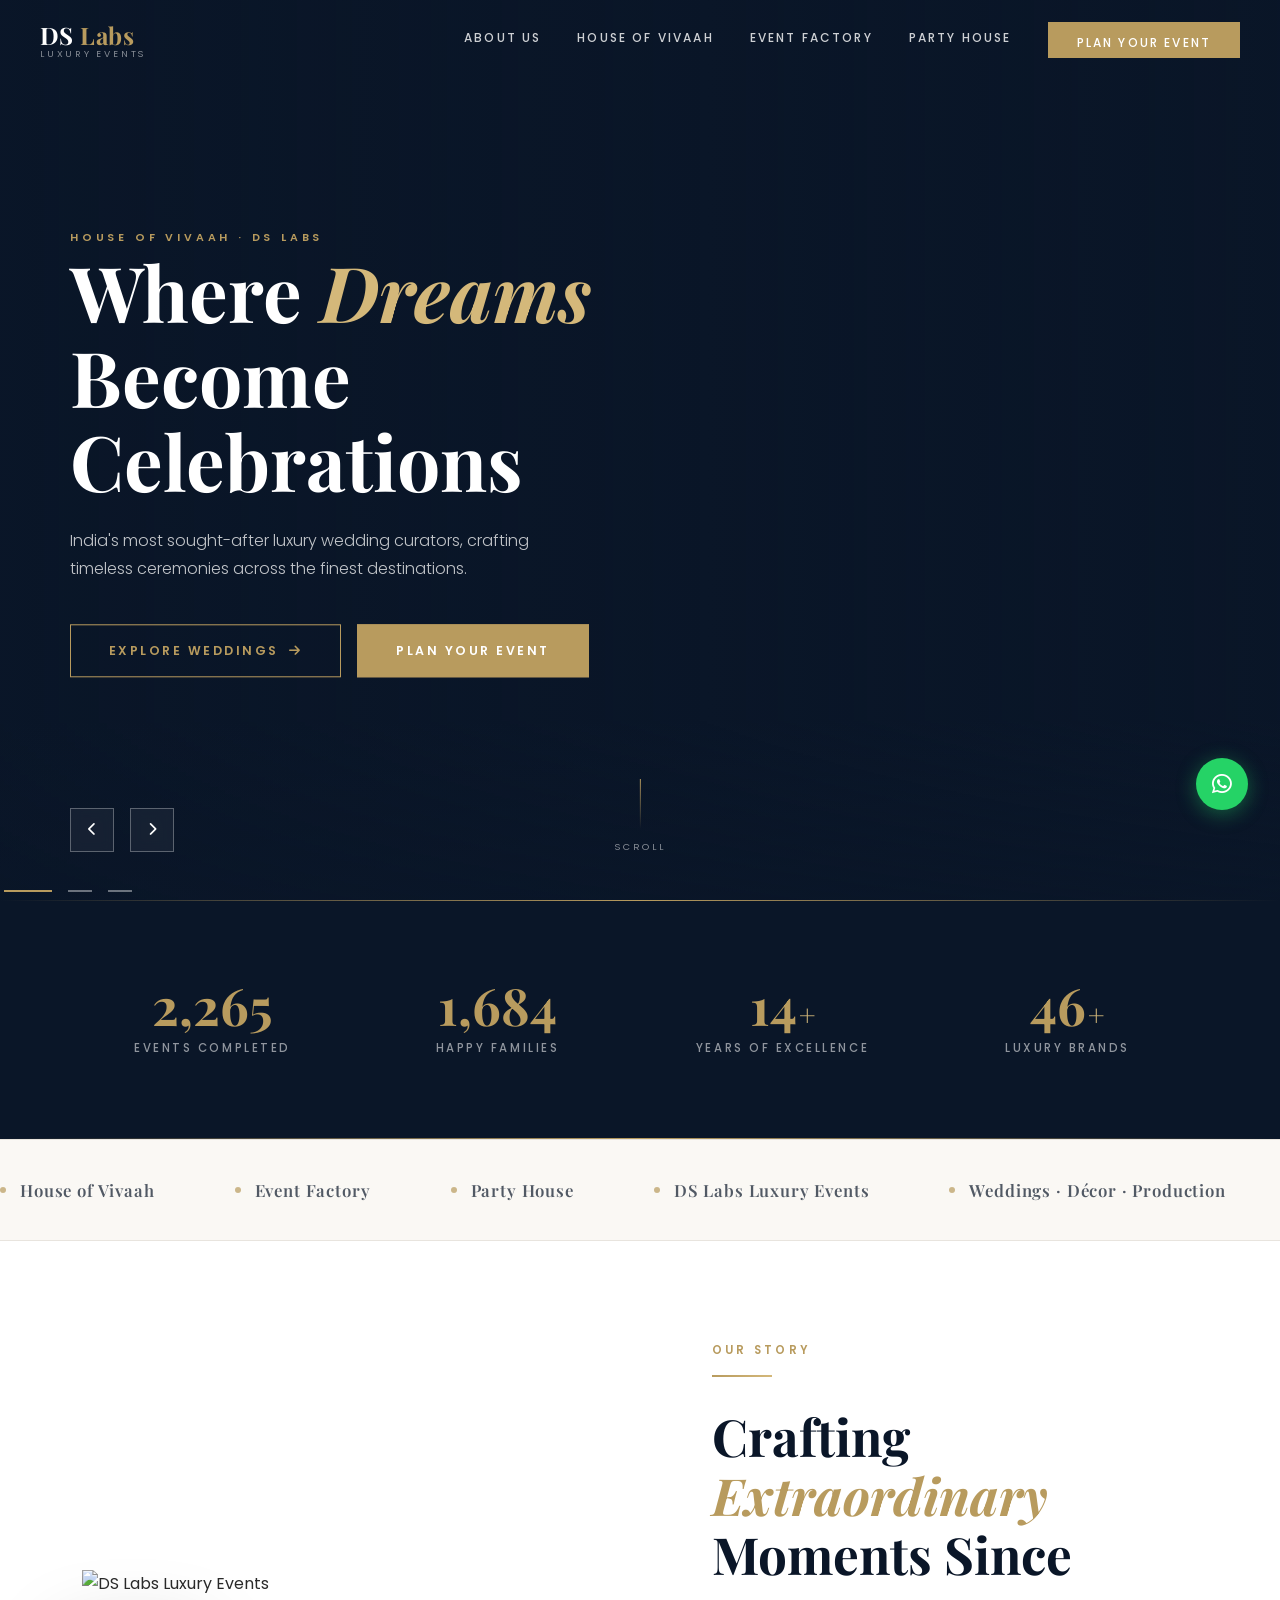
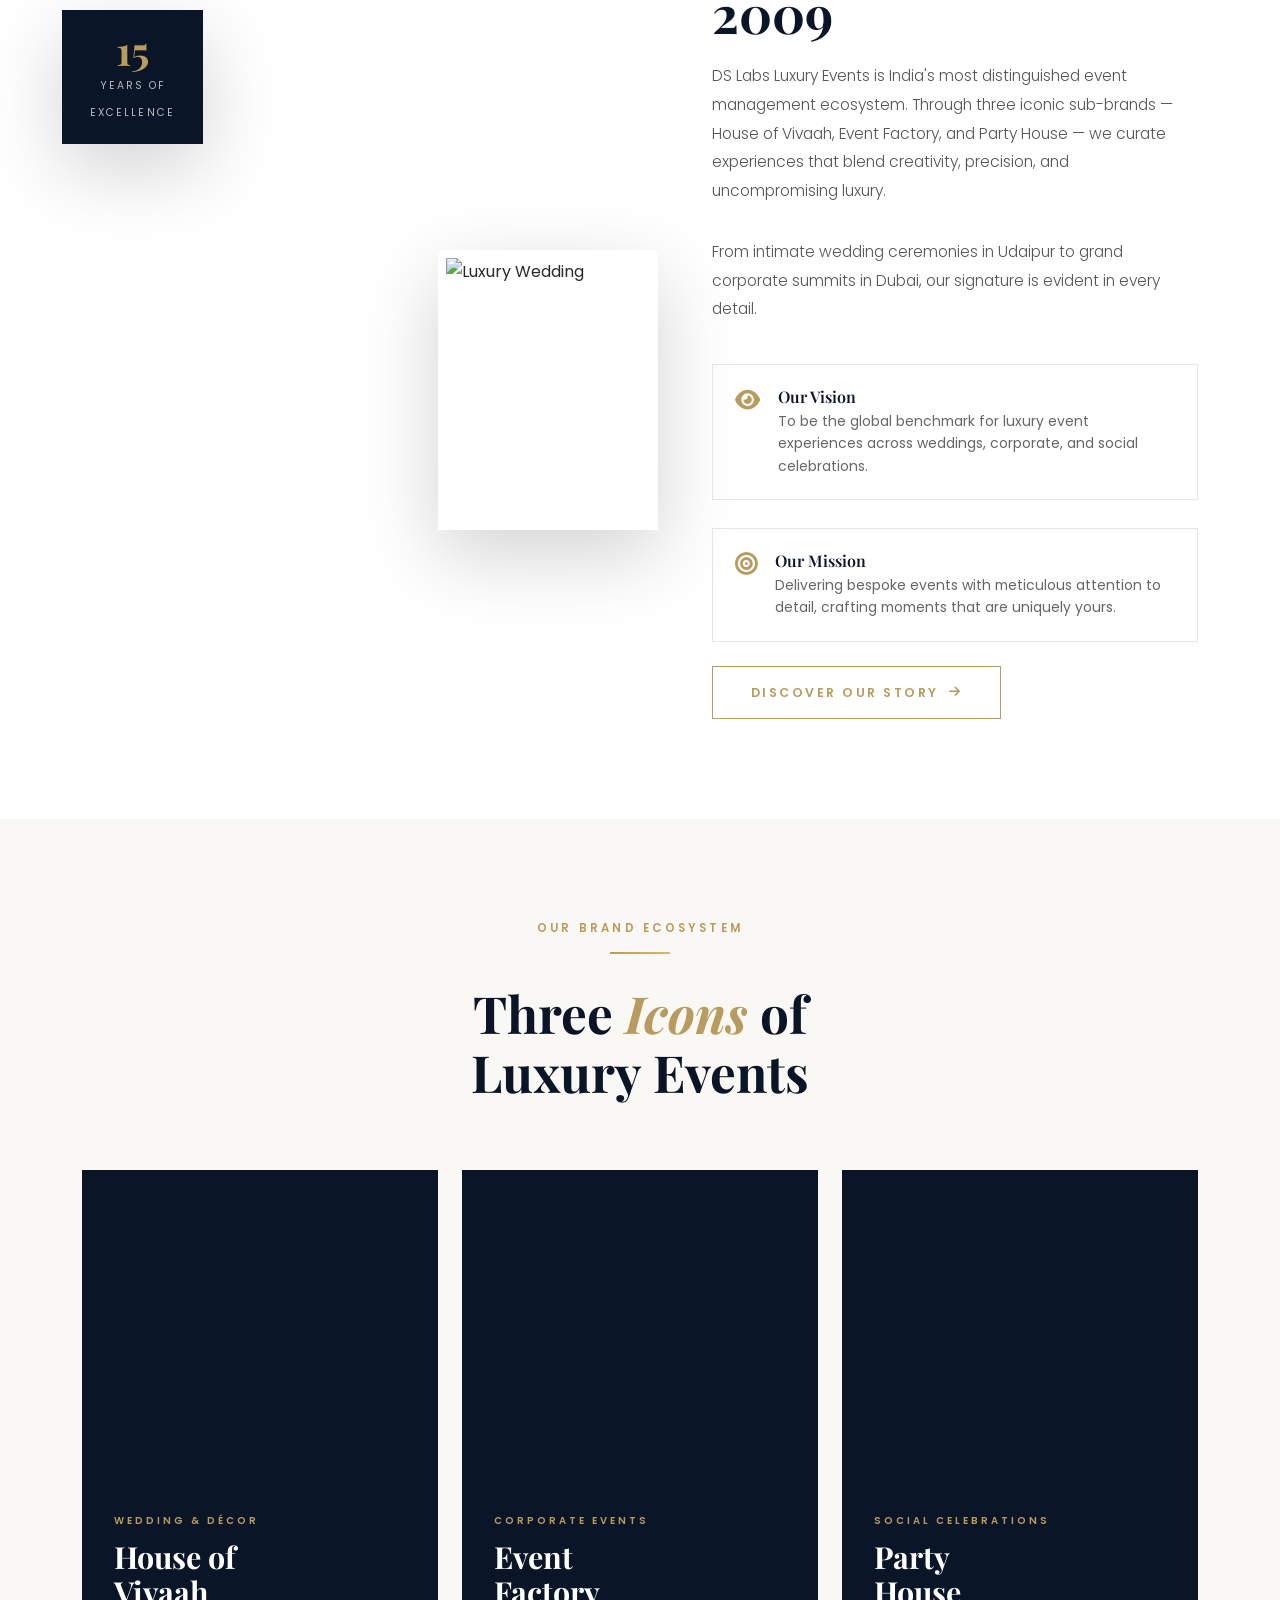
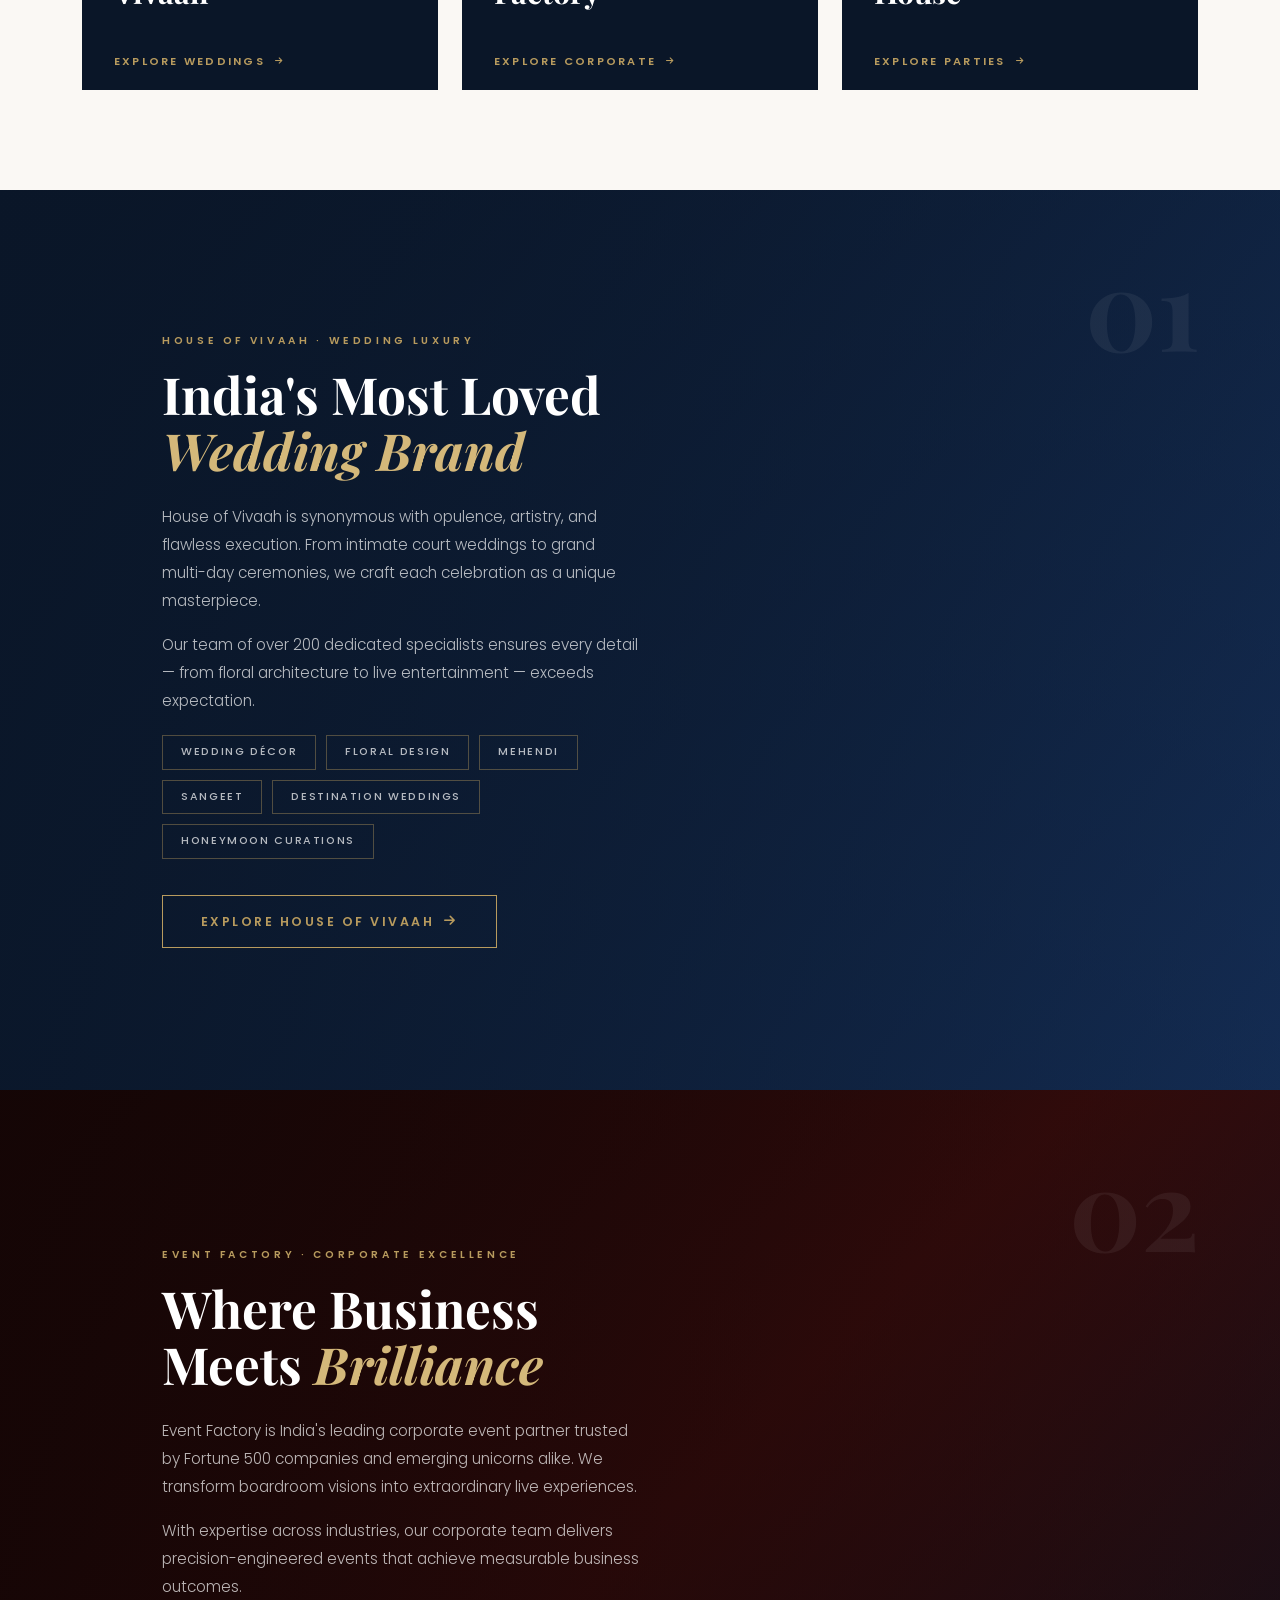
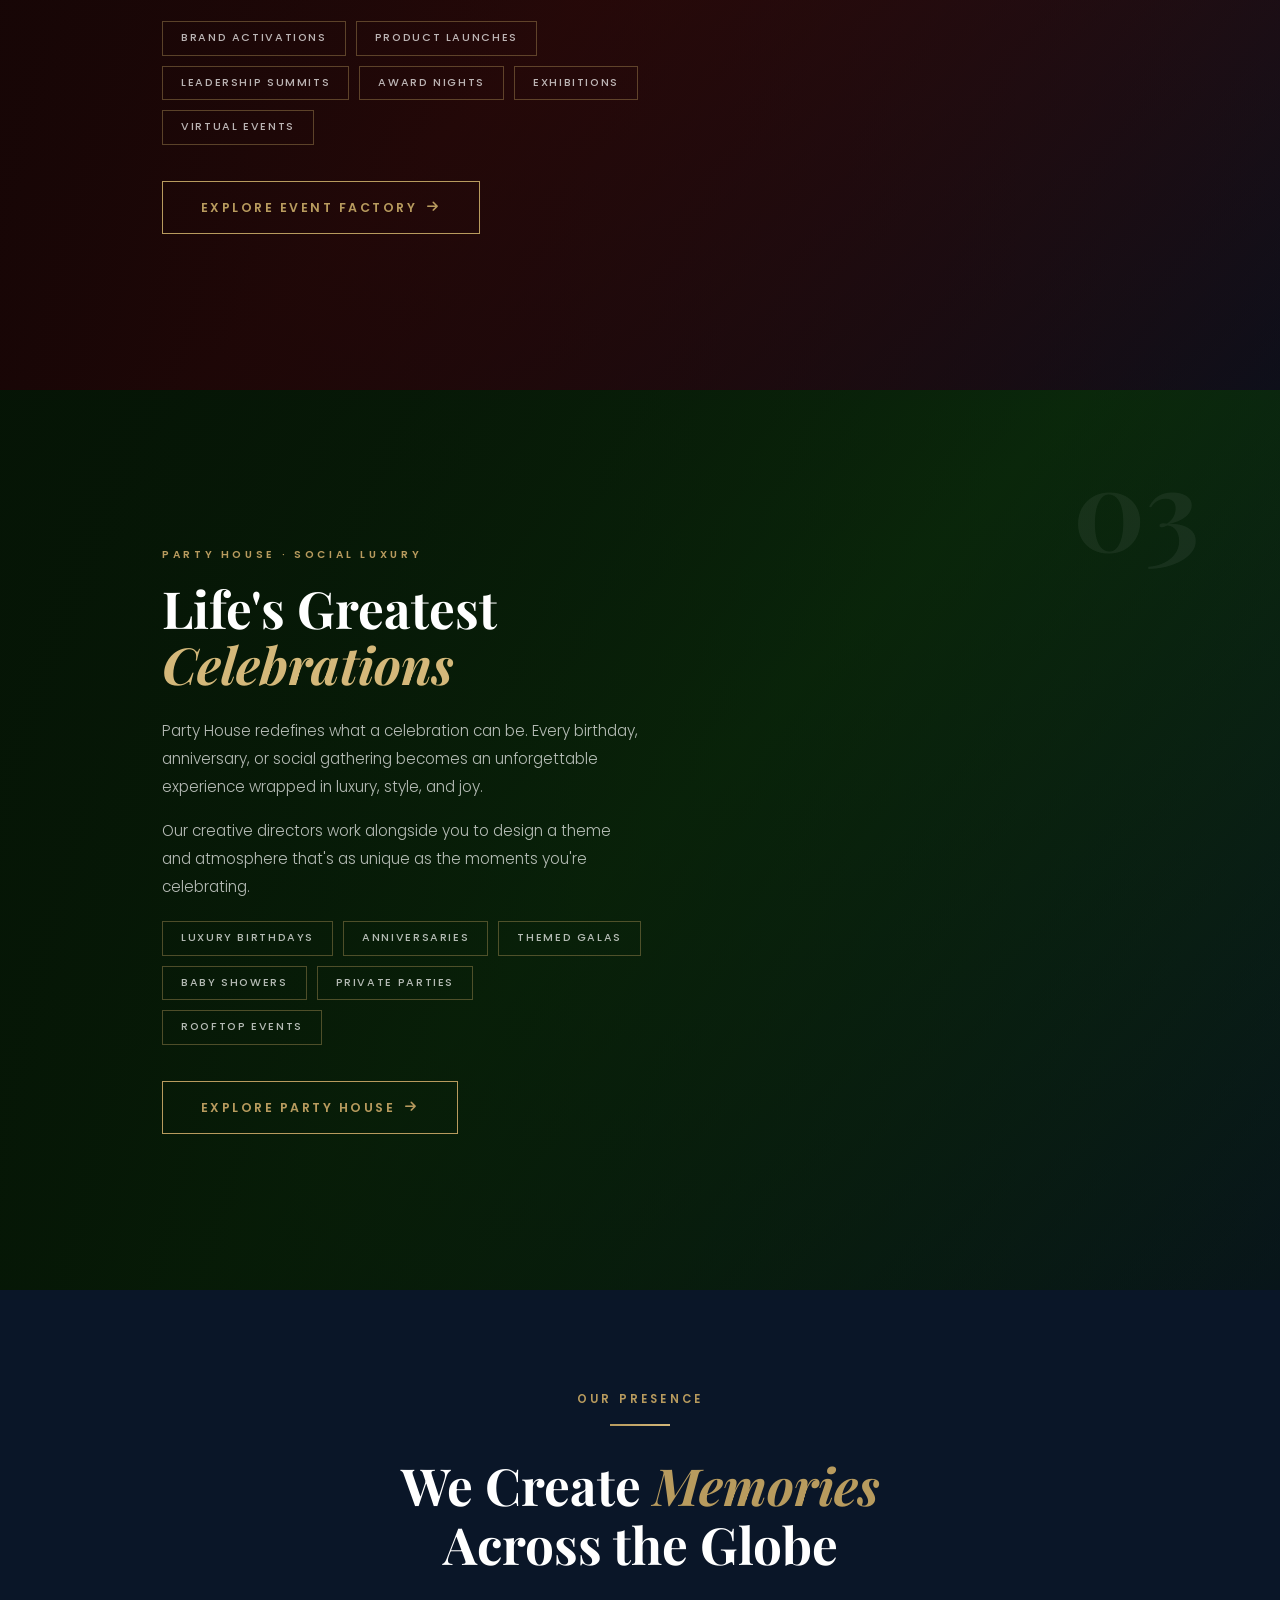
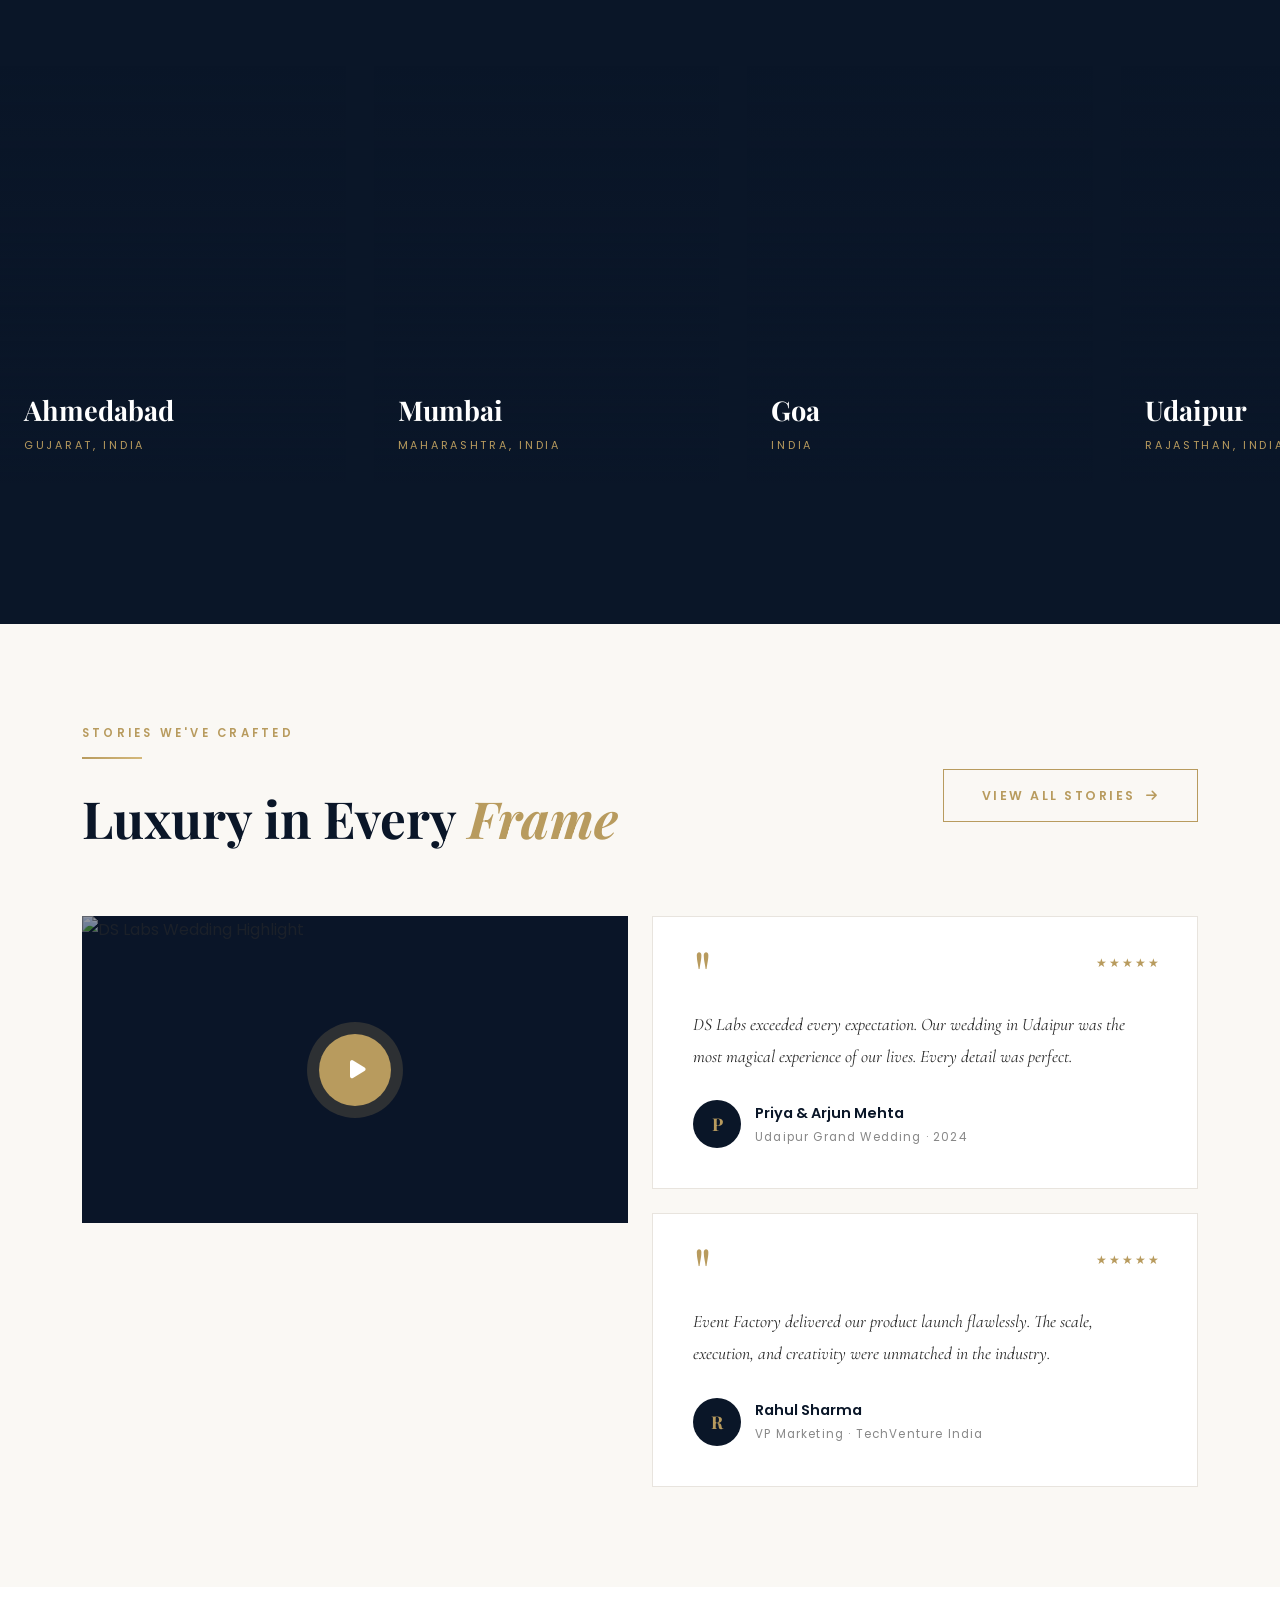
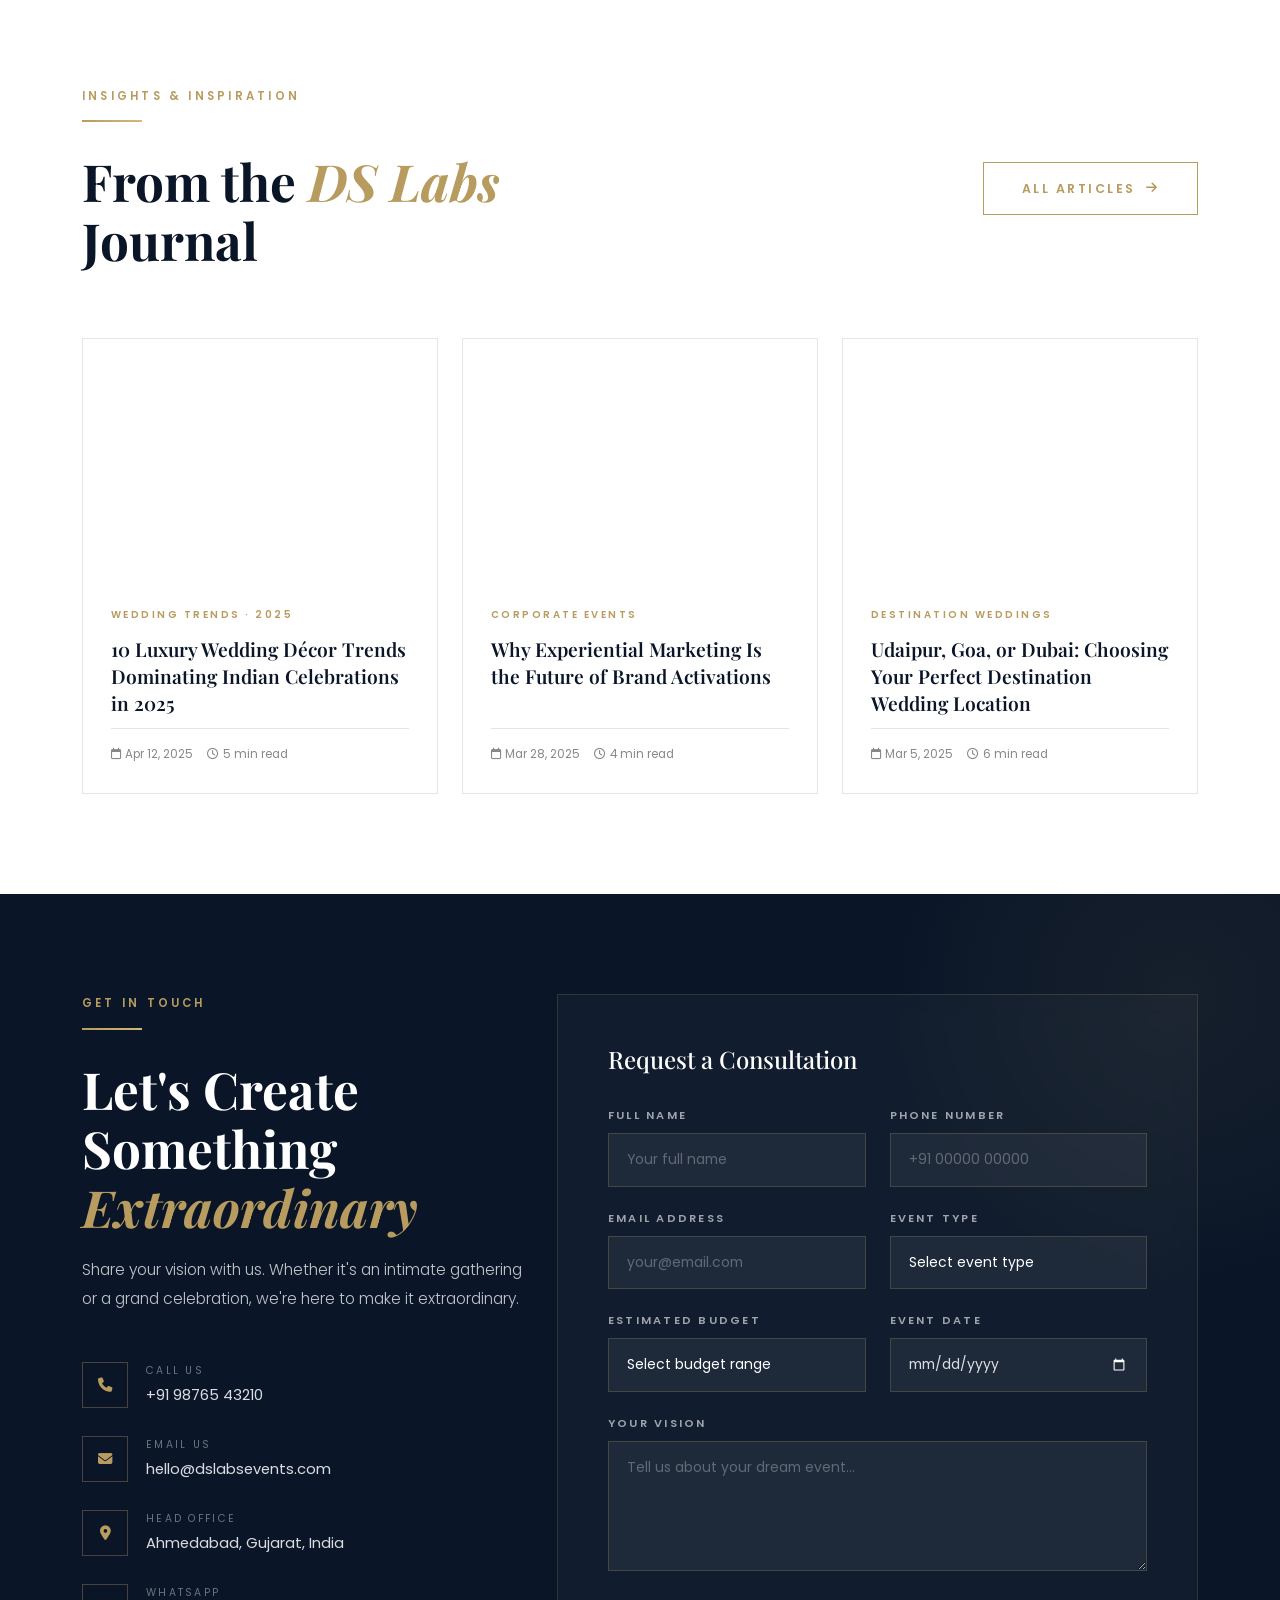
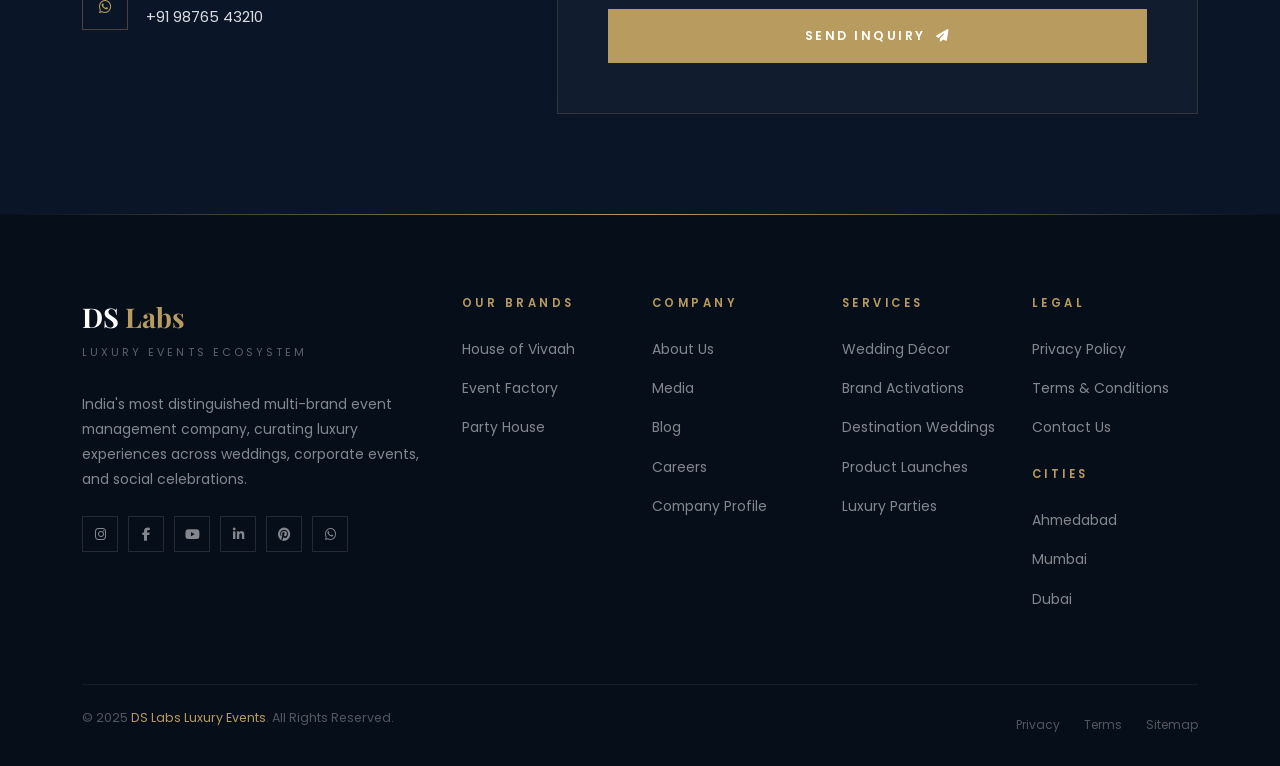
==== commit caa8a1cc: "index.html" ====
--- a/index.html
+++ b/index.html
@@ -57,12 +57,13 @@
        GLOBAL RESET & BASE
     ============================================ */
     *, *::before, *::after { box-sizing: border-box; margin: 0; padding: 0; }
-    html { scroll-behavior: smooth; font-size: 16px; }
+    html { scroll-behavior: smooth; font-size: 16px; overflow-x: hidden; max-width: 100vw; }
     body {
       font-family: var(--font-body);
       background: var(--white);
       color: var(--charcoal);
       overflow-x: hidden;
+      max-width: 100vw;
       line-height: 1.7;
     }
     img { max-width: 100%; height: auto; display: block; }
@@ -349,9 +350,11 @@
     ============================================ */
     .hero-section {
       position: relative;
+      width: 100%;
+      max-width: 100vw;
       height: 100vh;
       height: 100svh;
-      min-height: 700px;
+      min-height: 600px;
       overflow: hidden;
       background: var(--navy);
     }
@@ -361,9 +364,14 @@
       height: 100%;
     }
 
+    /* Prevent swiper slides from exceeding viewport width */
+    .hero-swiper .swiper-wrapper,
+    .hero-swiper .swiper-slide { width: 100% !important; max-width: 100vw; }
+
     .hero-slide {
       position: relative;
       width: 100%;
+      max-width: 100vw;
       height: 100%;
       overflow: hidden;
     }
@@ -371,6 +379,8 @@
     .hero-slide-bg {
       position: absolute;
       inset: 0;
+      width: 100%;
+      height: 100%;
       background-size: cover;
       background-position: center;
       transform: scale(1.08);
@@ -404,11 +414,15 @@
 
     .hero-content {
       position: absolute;
-      left: 0; top: 50%;
+      left: 0;
+      right: 0;
+      top: 50%;
       transform: translateY(-50%);
       z-index: 2;
       padding: 0 80px;
-      max-width: 750px;
+      box-sizing: border-box;
+      width: 100%;
+      max-width: 100%;
     }
 
     .hero-label {
@@ -1426,7 +1440,7 @@
        RESPONSIVE — LARGE DESKTOP (1400px+)
     ============================================ */
     @media (min-width: 1400px) {
-      .hero-content { padding: 0 100px; max-width: 820px; }
+      .hero-content { padding: 0 100px; }
       .hero-nav { left: 100px; }
       .hero-pagination { right: 100px; }
       .nav-inner { padding: 24px 60px; }
@@ -1437,7 +1451,7 @@
        RESPONSIVE — DESKTOP / LAPTOP (1200px–1399px)
     ============================================ */
     @media (max-width: 1399px) and (min-width: 1200px) {
-      .hero-content { padding: 0 70px; max-width: 780px; }
+      .hero-content { padding: 0 70px; }
       .hero-nav { left: 70px; }
       .hero-pagination { right: 70px; }
     }
@@ -1446,7 +1460,7 @@
        RESPONSIVE — SMALL DESKTOP (992px–1199px)
     ============================================ */
     @media (max-width: 1199px) and (min-width: 992px) {
-      .hero-content { padding: 0 50px; max-width: 680px; }
+      .hero-content { padding: 0 50px; }
       .hero-nav { left: 50px; }
       .hero-pagination { right: 50px; }
       .about-text-col { padding-left: 36px; }
@@ -1467,9 +1481,9 @@
 
       /* Hero */
       .hero-section { min-height: 600px; }
-      .hero-content { padding: 0 40px; max-width: 600px; }
+      .hero-content { padding: 0 40px; width: 100%; max-width: 100%; }
       .hero-title { font-size: clamp(2.4rem, 5.5vw, 3.4rem); }
-      .hero-subtitle { font-size: 0.95rem; max-width: 480px; }
+      .hero-subtitle { font-size: 0.95rem; max-width: 100%; }
       .hero-nav { left: 40px; bottom: 44px; }
       .hero-pagination { right: 40px; bottom: 56px; }
       .hero-scroll { display: none; }
@@ -1533,12 +1547,12 @@
 
       /* Hero */
       .hero-section { height: 100svh; min-height: 560px; }
-      .hero-content { padding: 0 24px; max-width: 100%; }
+      .hero-content { padding: 0 20px; width: 100%; max-width: 100%; left: 0; right: 0; }
       .hero-label { font-size: 0.6rem; letter-spacing: 0.28em; margin-bottom: 14px; }
-      .hero-title { font-size: clamp(2rem, 8vw, 2.8rem); margin-bottom: 16px; line-height: 1.15; }
+      .hero-title { font-size: clamp(2rem, 7.5vw, 2.8rem); margin-bottom: 16px; line-height: 1.15; }
       .hero-subtitle { font-size: 0.88rem; margin-bottom: 28px; max-width: 100%; }
-      .hero-btns { flex-direction: column; gap: 10px; }
-      .btn-luxury, .btn-luxury-solid { padding: 13px 24px; font-size: 0.72rem; width: 100%; justify-content: center; }
+      .hero-btns { flex-direction: column; gap: 10px; width: 100%; }
+      .btn-luxury, .btn-luxury-solid { padding: 13px 20px; font-size: 0.72rem; width: 100%; justify-content: center; box-sizing: border-box; }
       .hero-nav { left: 20px; bottom: 80px; gap: 10px; }
       .hero-nav-btn { width: 38px; height: 38px; font-size: 0.75rem; }
       .hero-pagination { right: 20px; bottom: 56px; }
@@ -1637,12 +1651,12 @@
 
       /* Hero */
       .hero-section { height: 100svh; min-height: 500px; }
-      .hero-content { padding: 0 18px; top: 50%; }
+      .hero-content { padding: 0 16px; width: 100%; max-width: 100%; left: 0; right: 0; box-sizing: border-box; }
       .hero-label { font-size: 0.55rem; letter-spacing: 0.22em; margin-bottom: 10px; }
-      .hero-title { font-size: clamp(1.8rem, 9vw, 2.4rem); margin-bottom: 14px; }
-      .hero-subtitle { font-size: 0.83rem; margin-bottom: 24px; line-height: 1.65; }
-      .hero-btns { flex-direction: column; gap: 8px; }
-      .btn-luxury, .btn-luxury-solid { padding: 12px 20px; font-size: 0.68rem; width: 100%; justify-content: center; }
+      .hero-title { font-size: clamp(1.75rem, 8vw, 2.2rem); margin-bottom: 12px; }
+      .hero-subtitle { font-size: 0.82rem; margin-bottom: 22px; line-height: 1.65; max-width: 100%; }
+      .hero-btns { flex-direction: column; gap: 8px; width: 100%; }
+      .btn-luxury, .btn-luxury-solid { padding: 12px 16px; font-size: 0.68rem; width: 100%; justify-content: center; box-sizing: border-box; }
       .hero-nav { left: 16px; bottom: 70px; gap: 8px; }
       .hero-nav-btn { width: 34px; height: 34px; font-size: 0.7rem; }
       .hero-pagination { right: 16px; bottom: 48px; }
@@ -2618,6 +2632,8 @@
     speed: 1200,
     effect: 'fade',
     fadeEffect: { crossFade: true },
+    allowTouchMove: true,
+    watchOverflow: true,
     pagination: {
       el: '.hero-pagination',
       clickable: true,
@@ -2630,7 +2646,6 @@
     },
     on: {
       init: function() {
-        // Ensure pagination bullets render correctly when outside swiper
         this.pagination.render();
         this.pagination.update();
       }
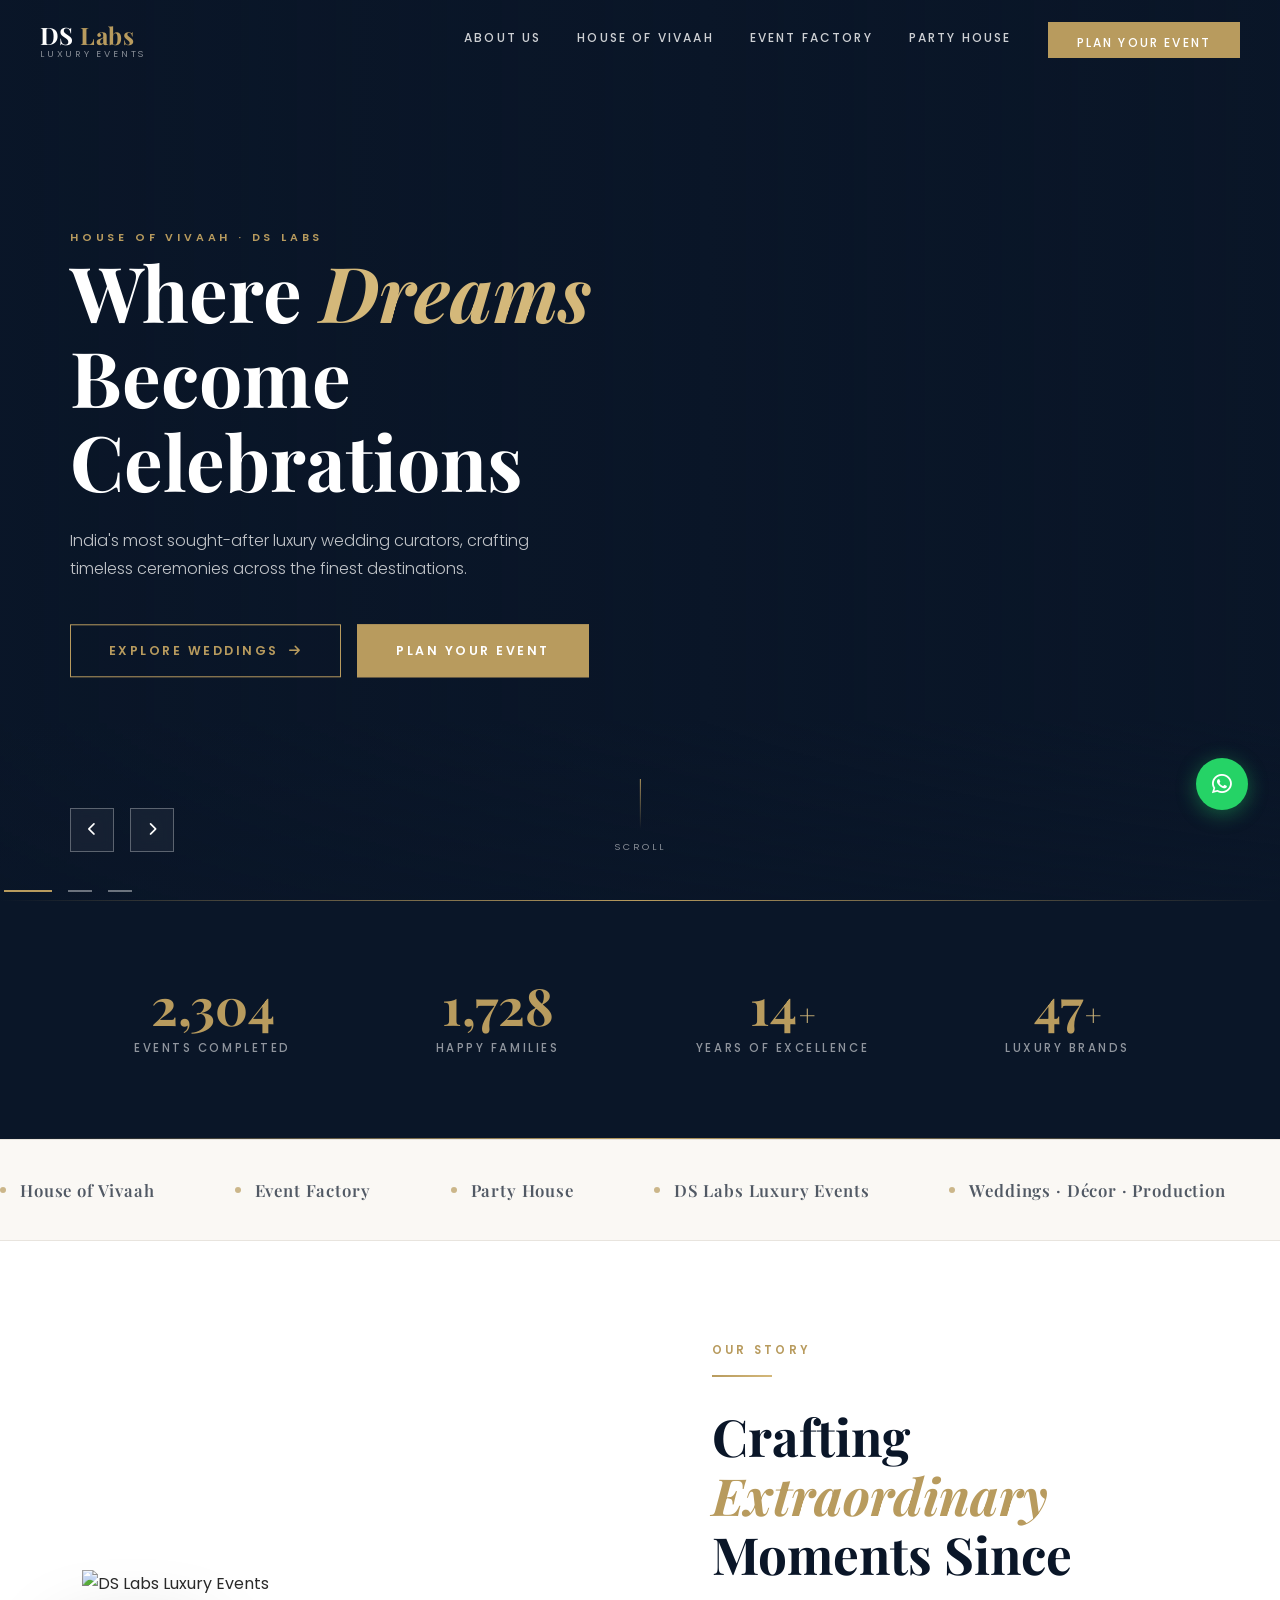
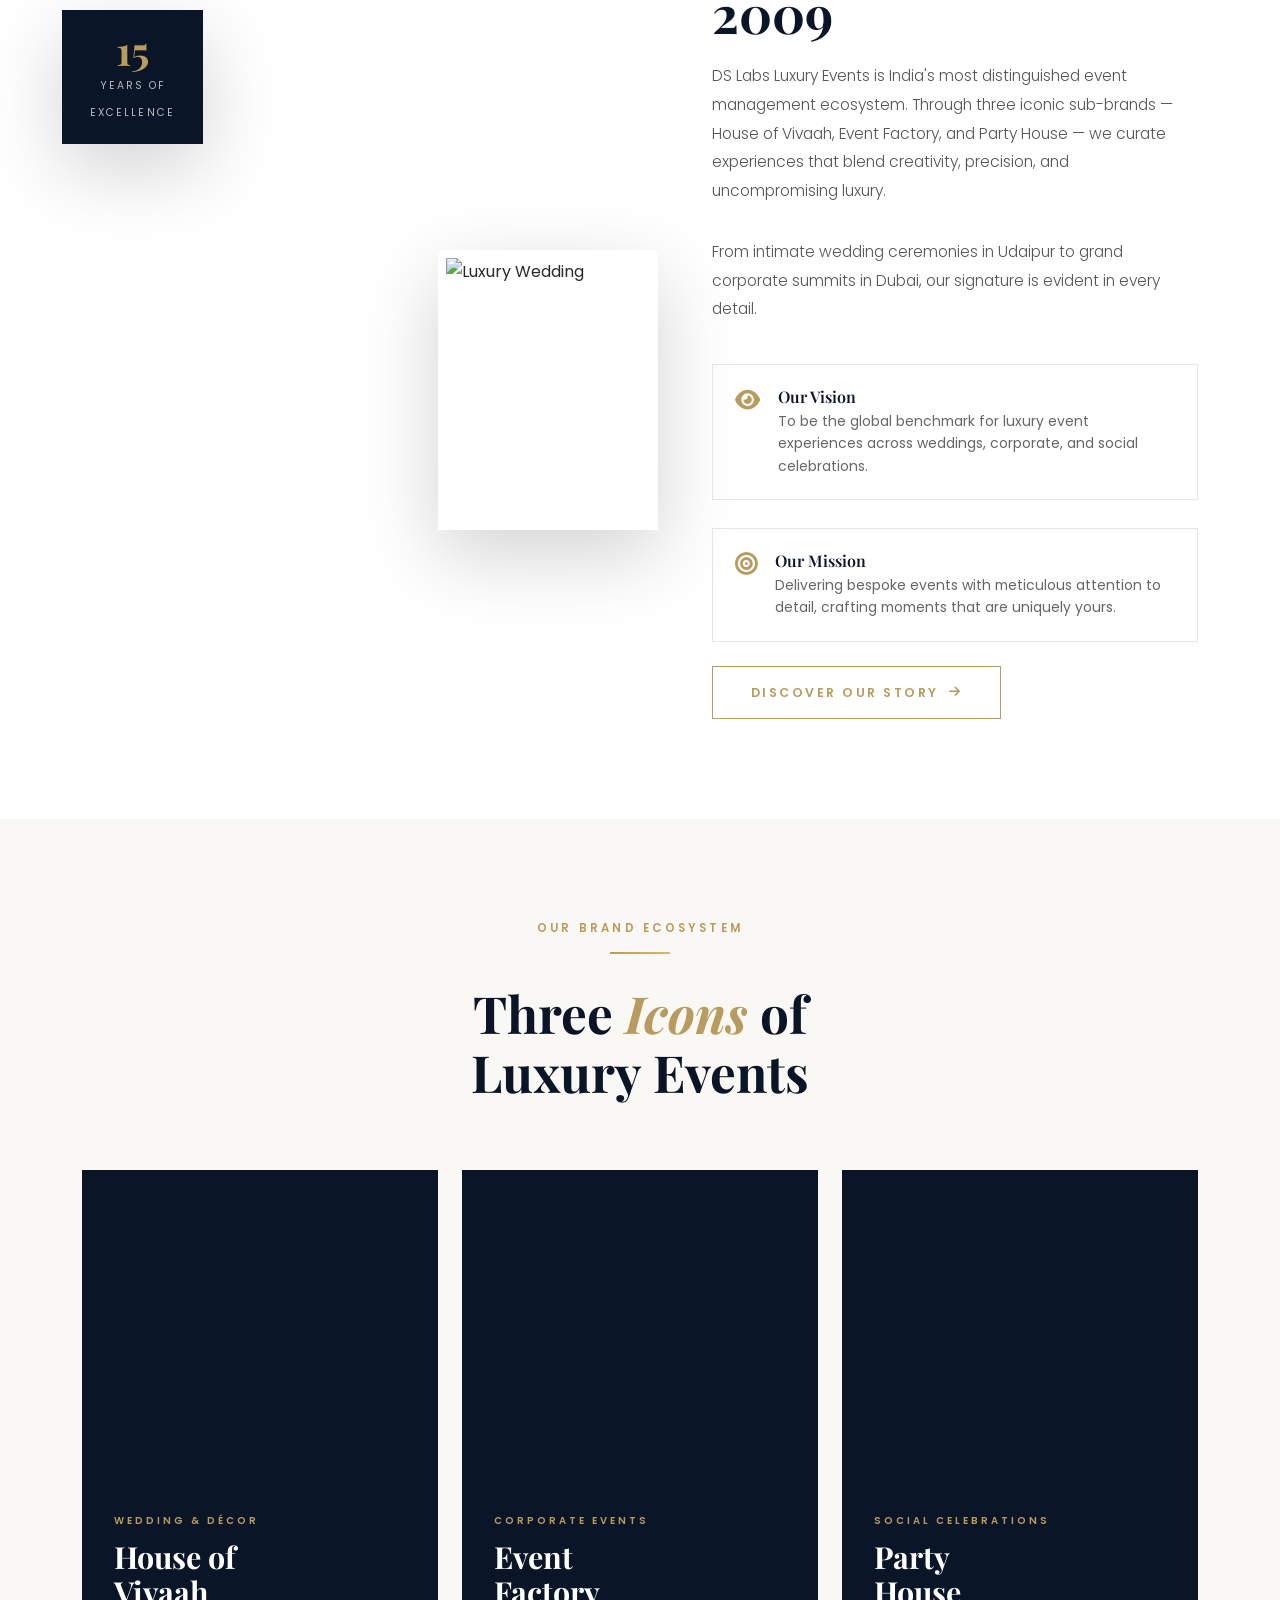
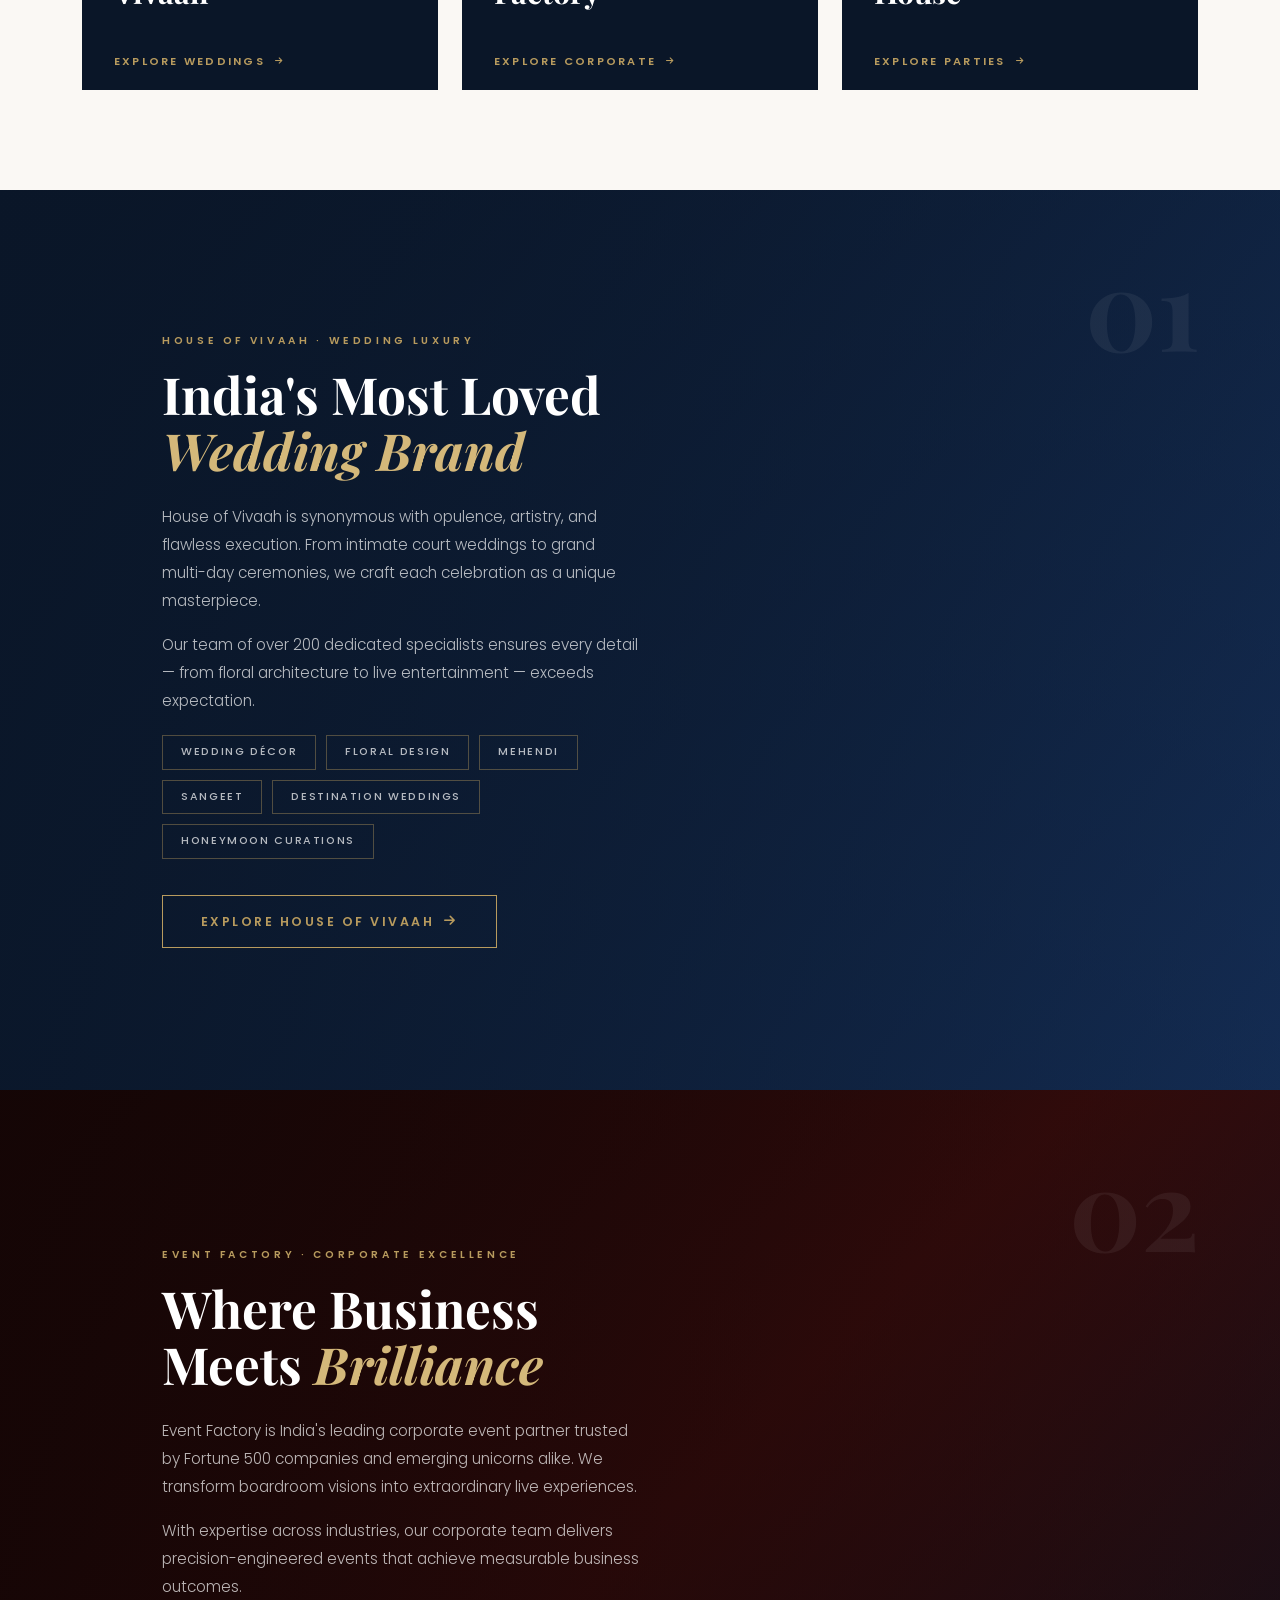
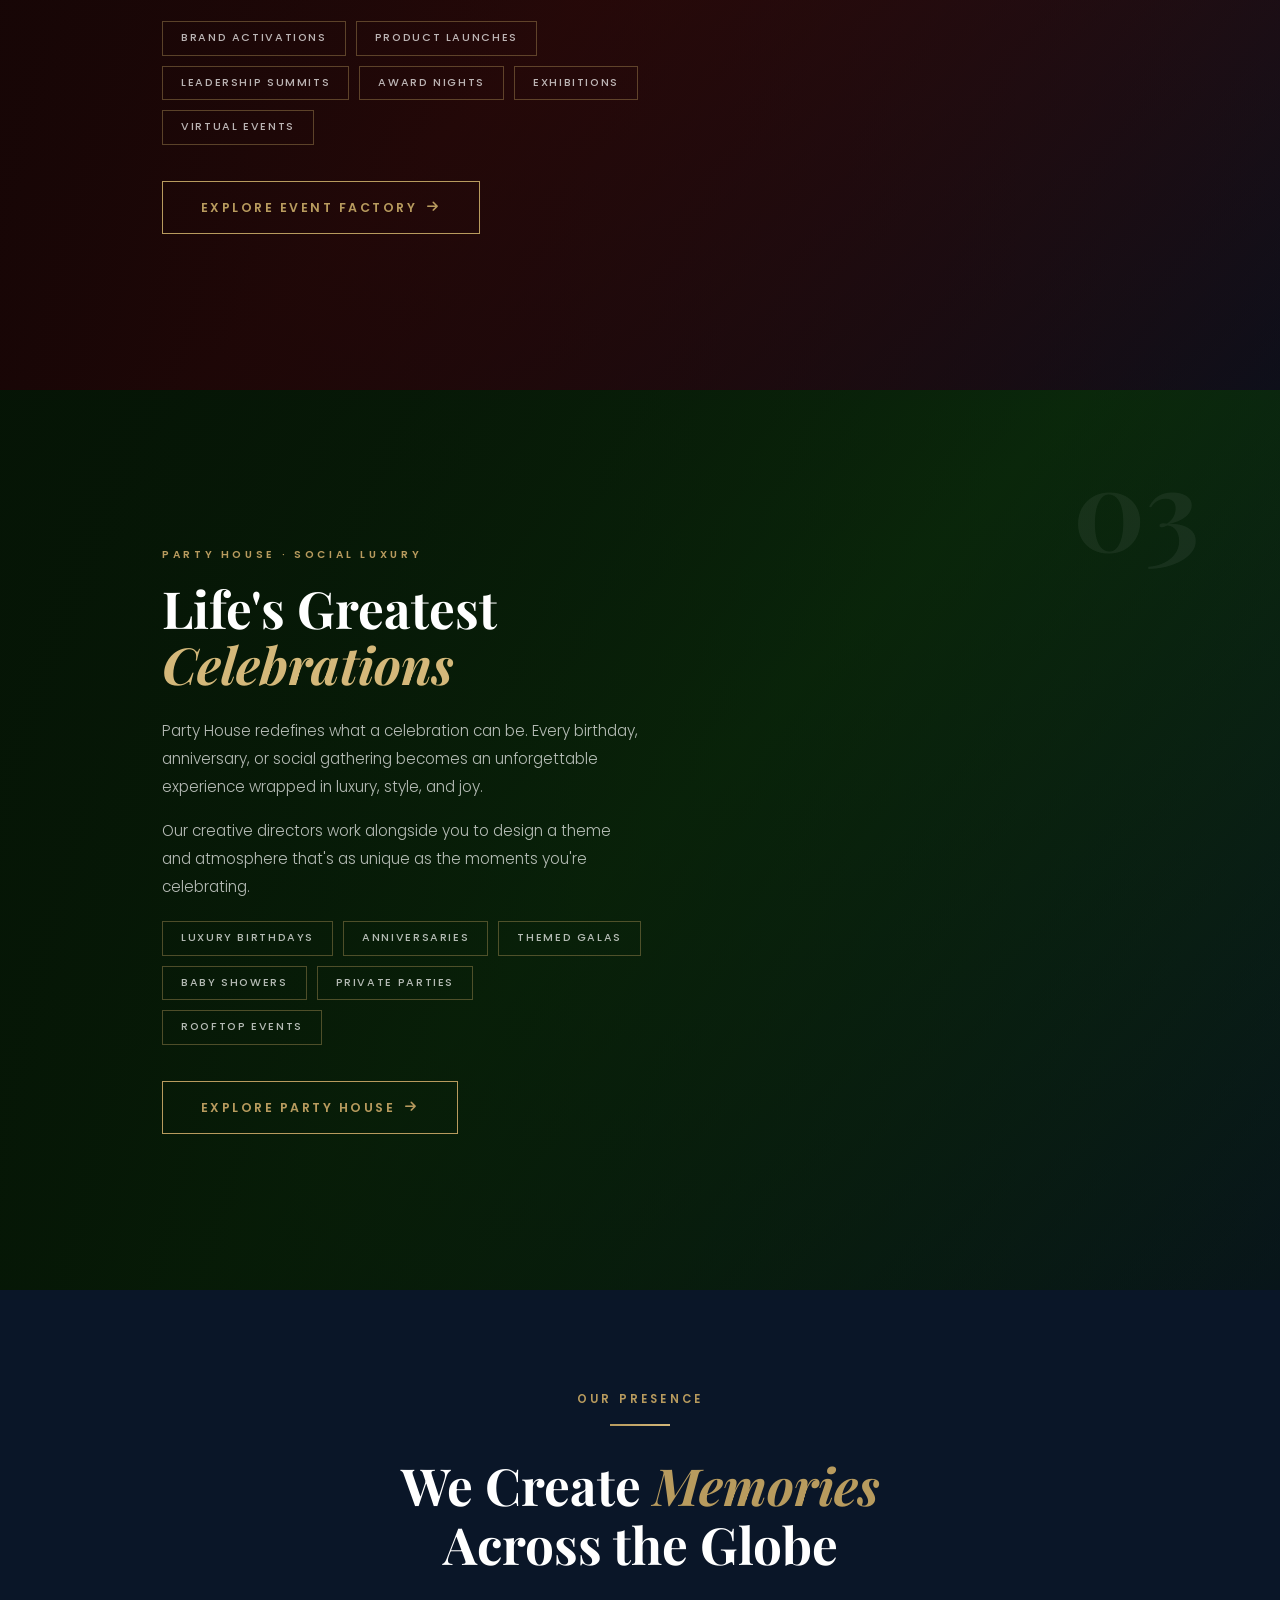
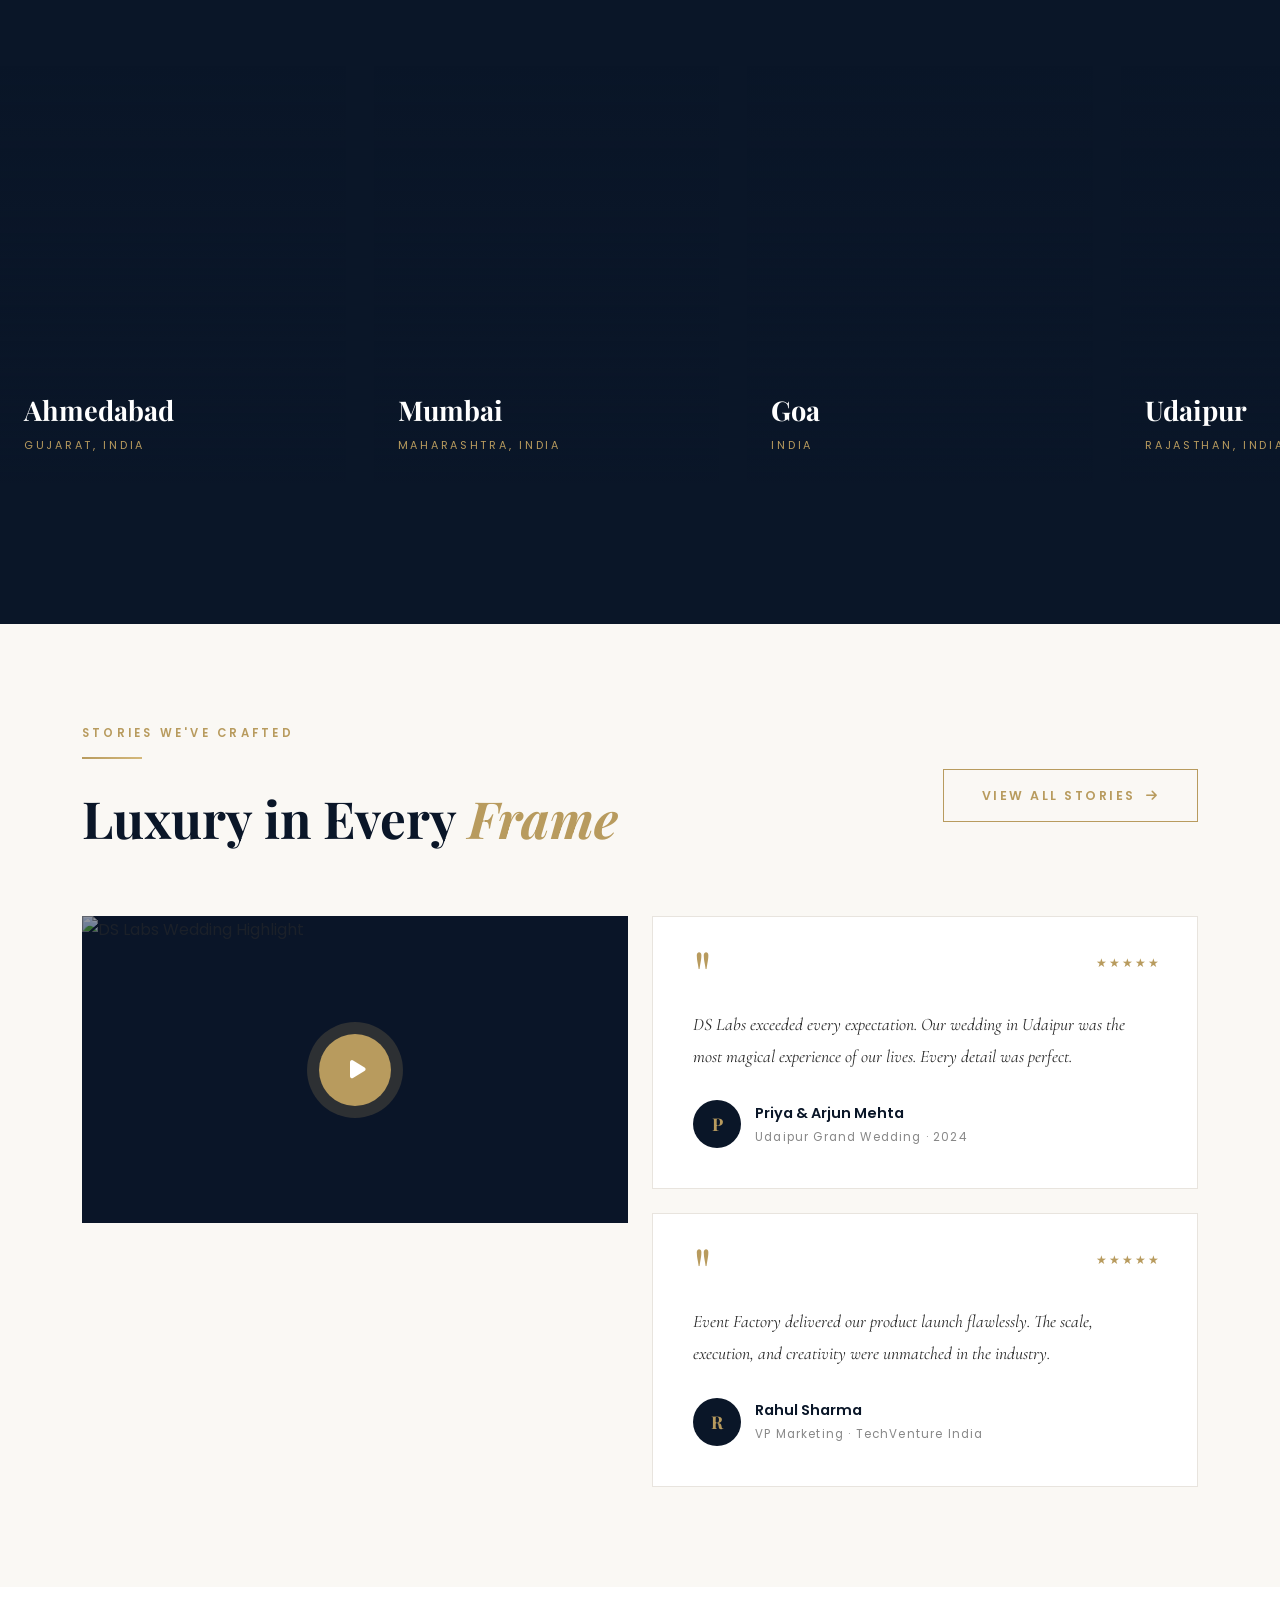
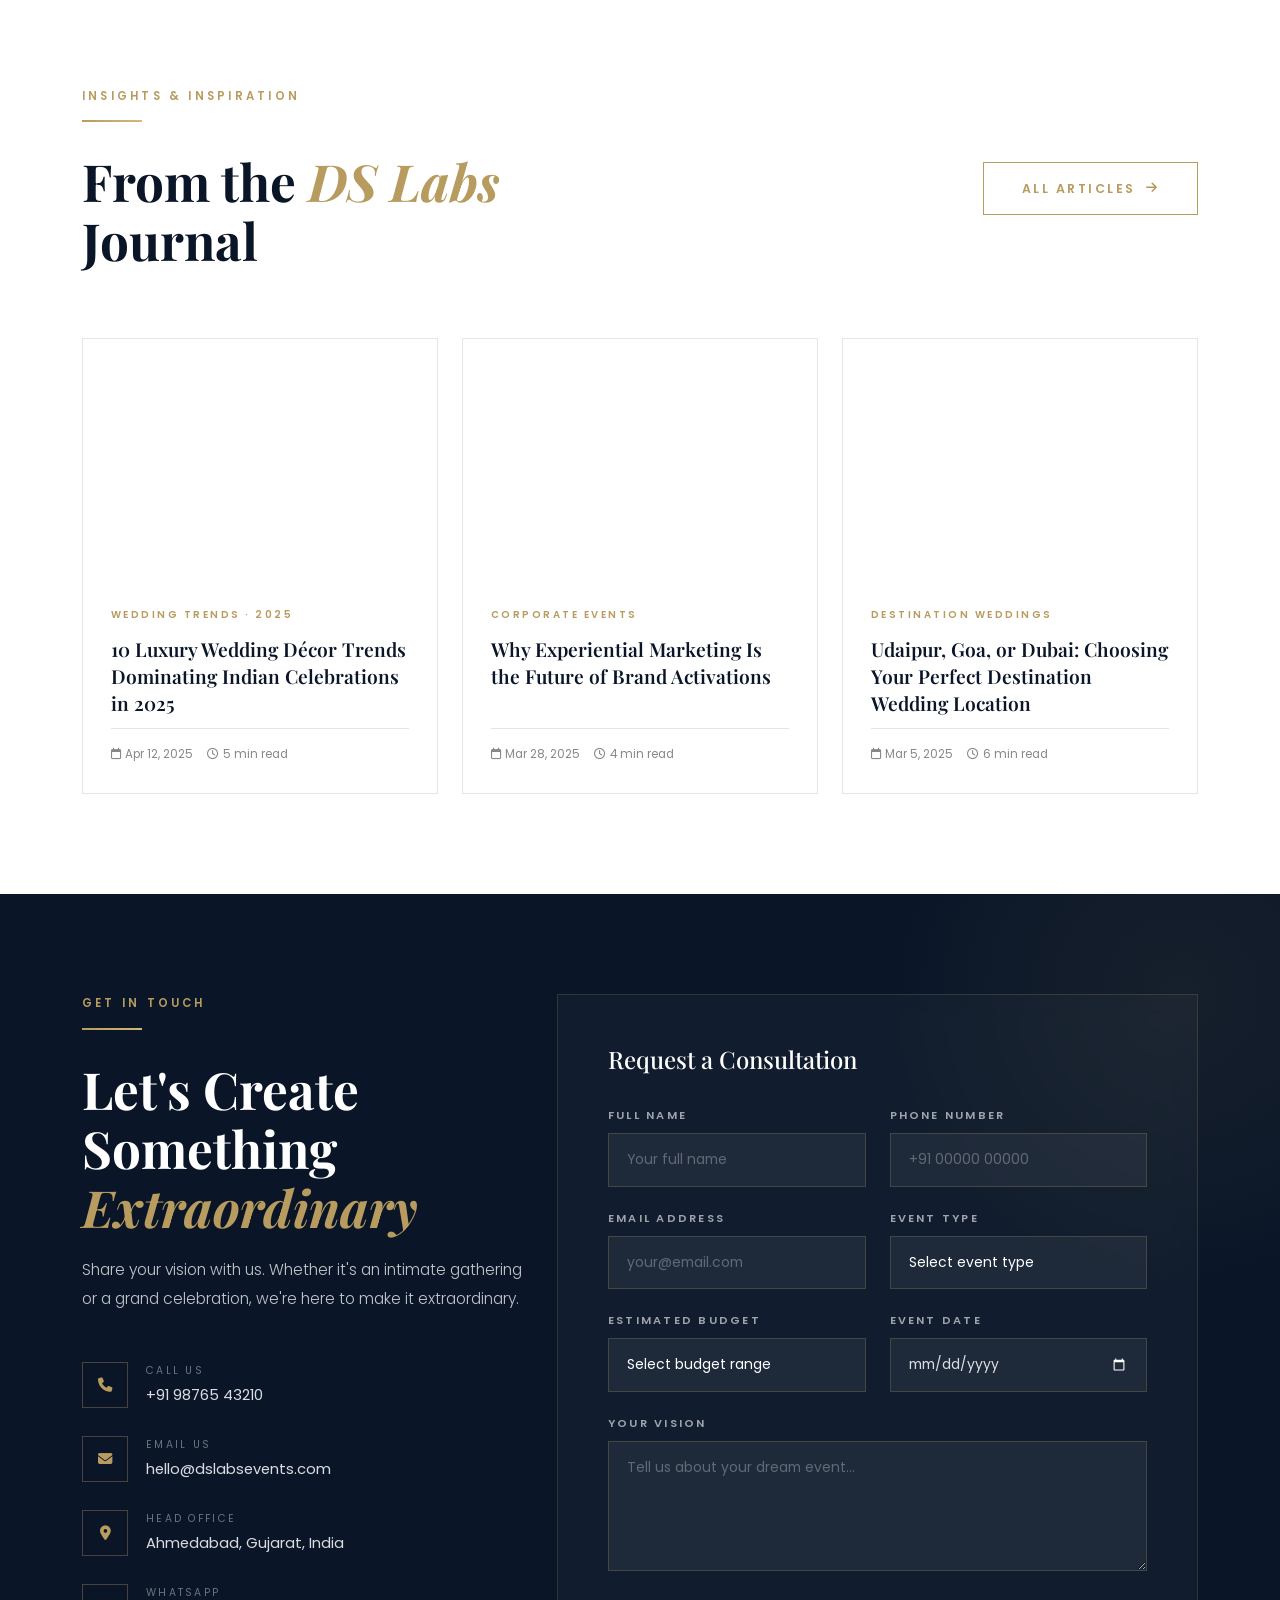
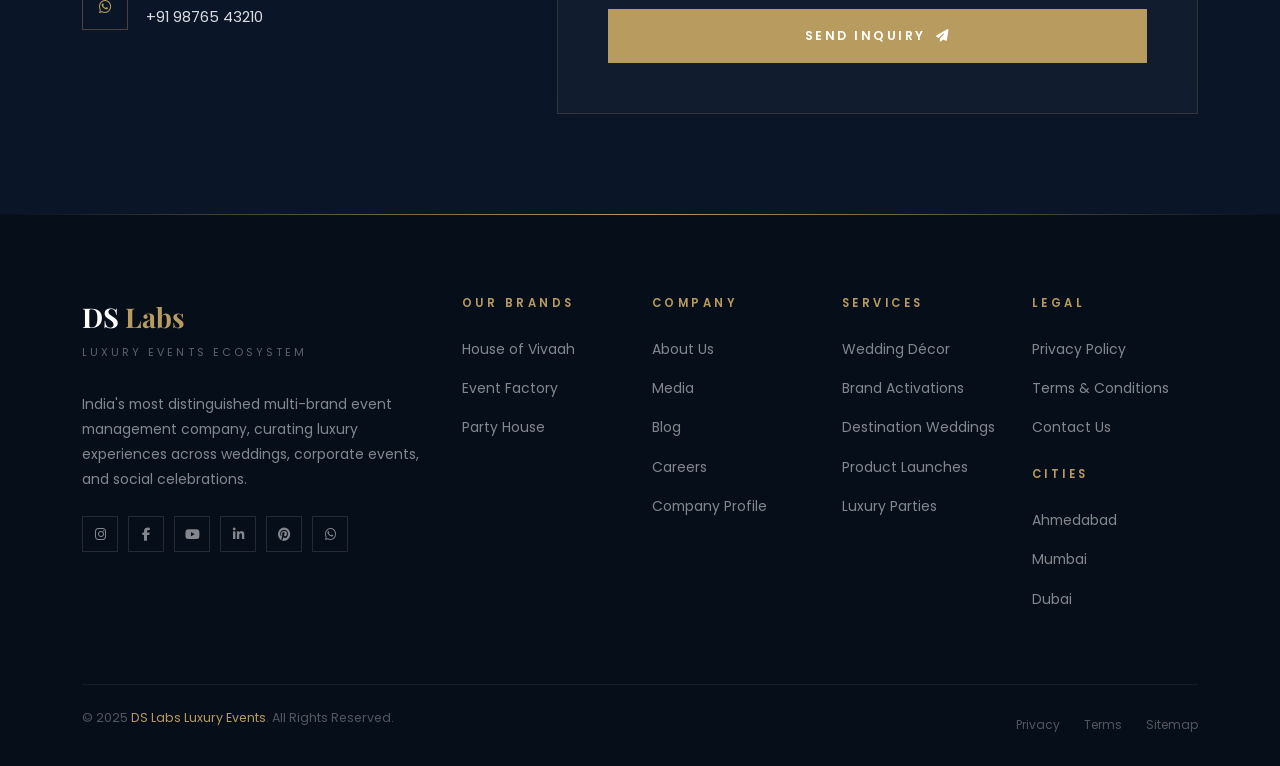
==== commit 9d506e64: "Update index.html" ====
--- a/index.html
+++ b/index.html
@@ -1816,7 +1816,7 @@
   <div class="mobile-menu-overlay" id="mobileMenu">
     <button class="mobile-menu-close" id="mobileMenuClose"><i class="fas fa-times"></i></button>
     <nav class="mobile-nav-links">
-      <a href="#about">About Us</a>
+      <a href="about-us.html">About Us</a>
       <a href="house-of-vivaah.html">House of Vivaah</a>
       <a href="event-factory.html">Event Factory</a>
       <a href="party-house.html">Party House</a>
@@ -1832,7 +1832,7 @@
         <span class="nav-logo-sub">Luxury Events</span>
       </a>
       <nav class="nav-menu">
-        <a href="#about">About Us</a>
+        <a href="about-us.html">About Us</a>
         <a href="house-of-vivaah.html">House of Vivaah</a>
         <a href="event-factory.html">Event Factory</a>
         <a href="party-house.html">Party House</a>
